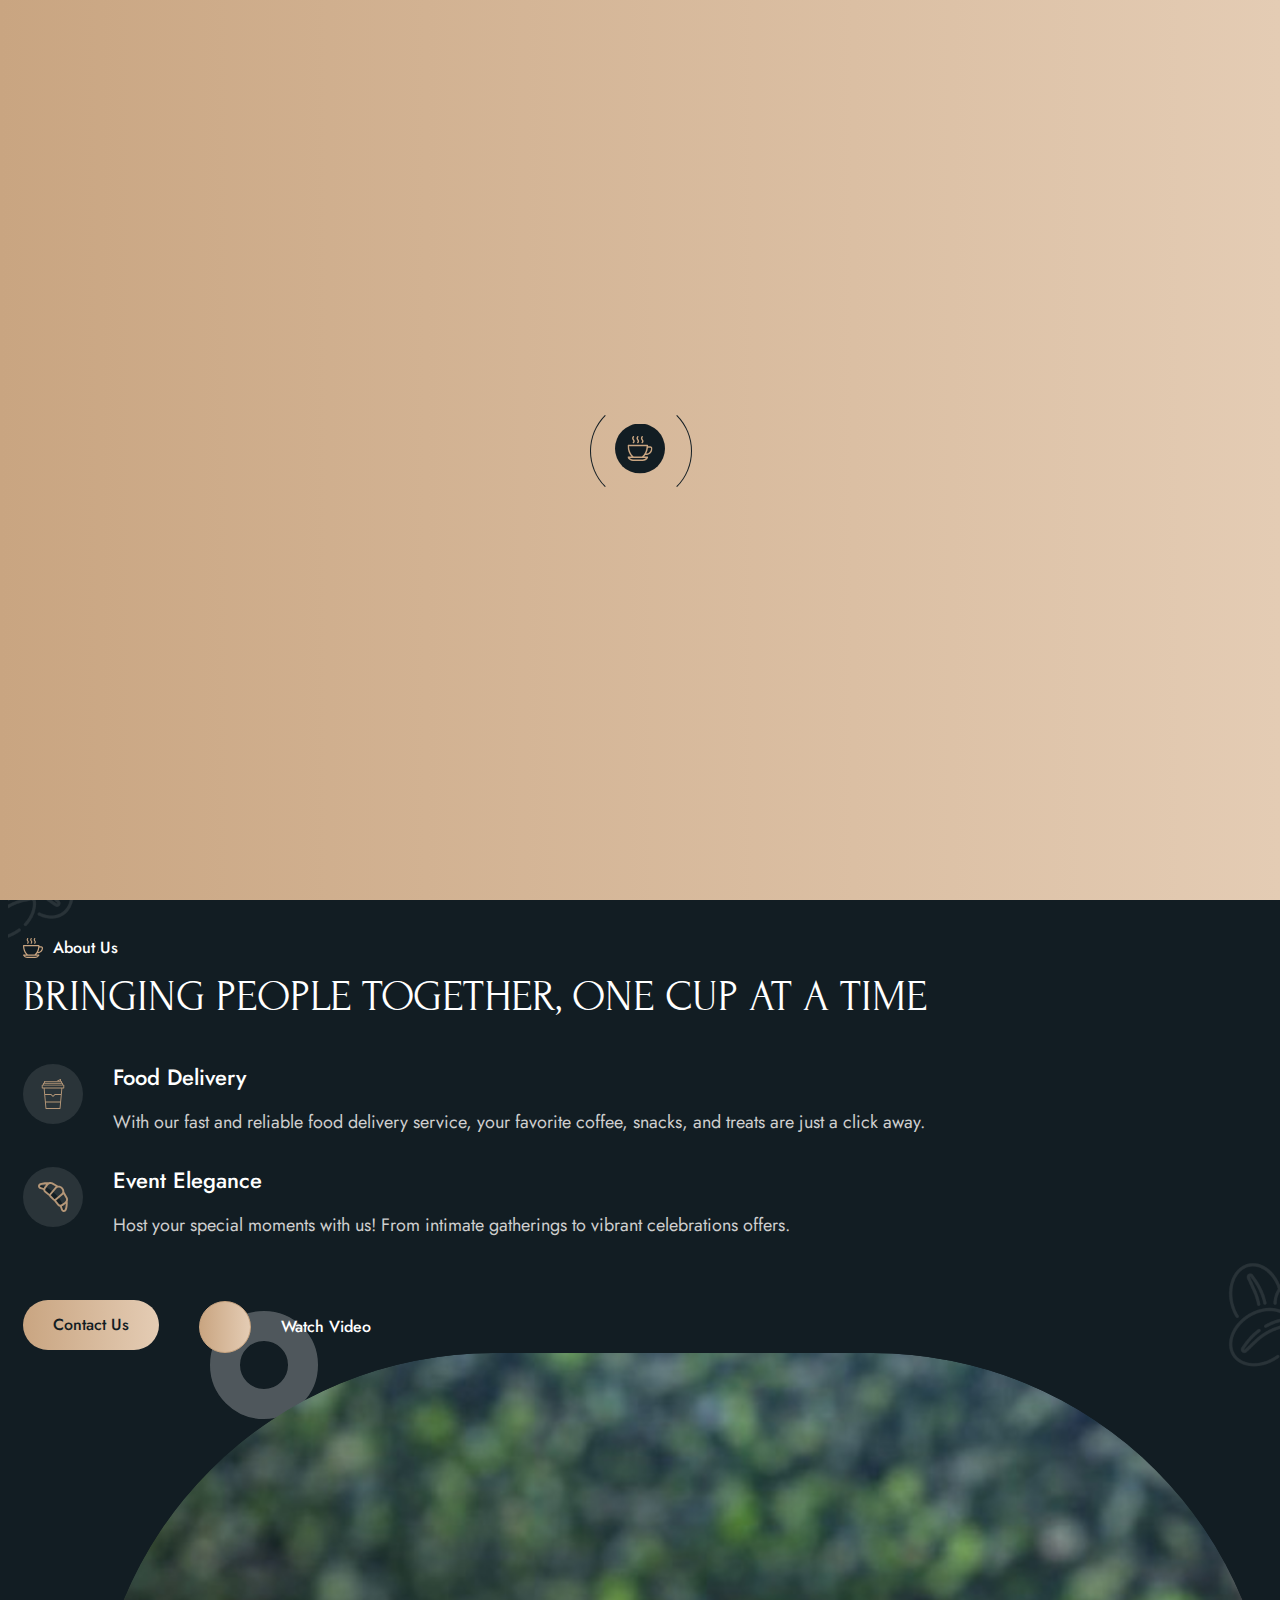
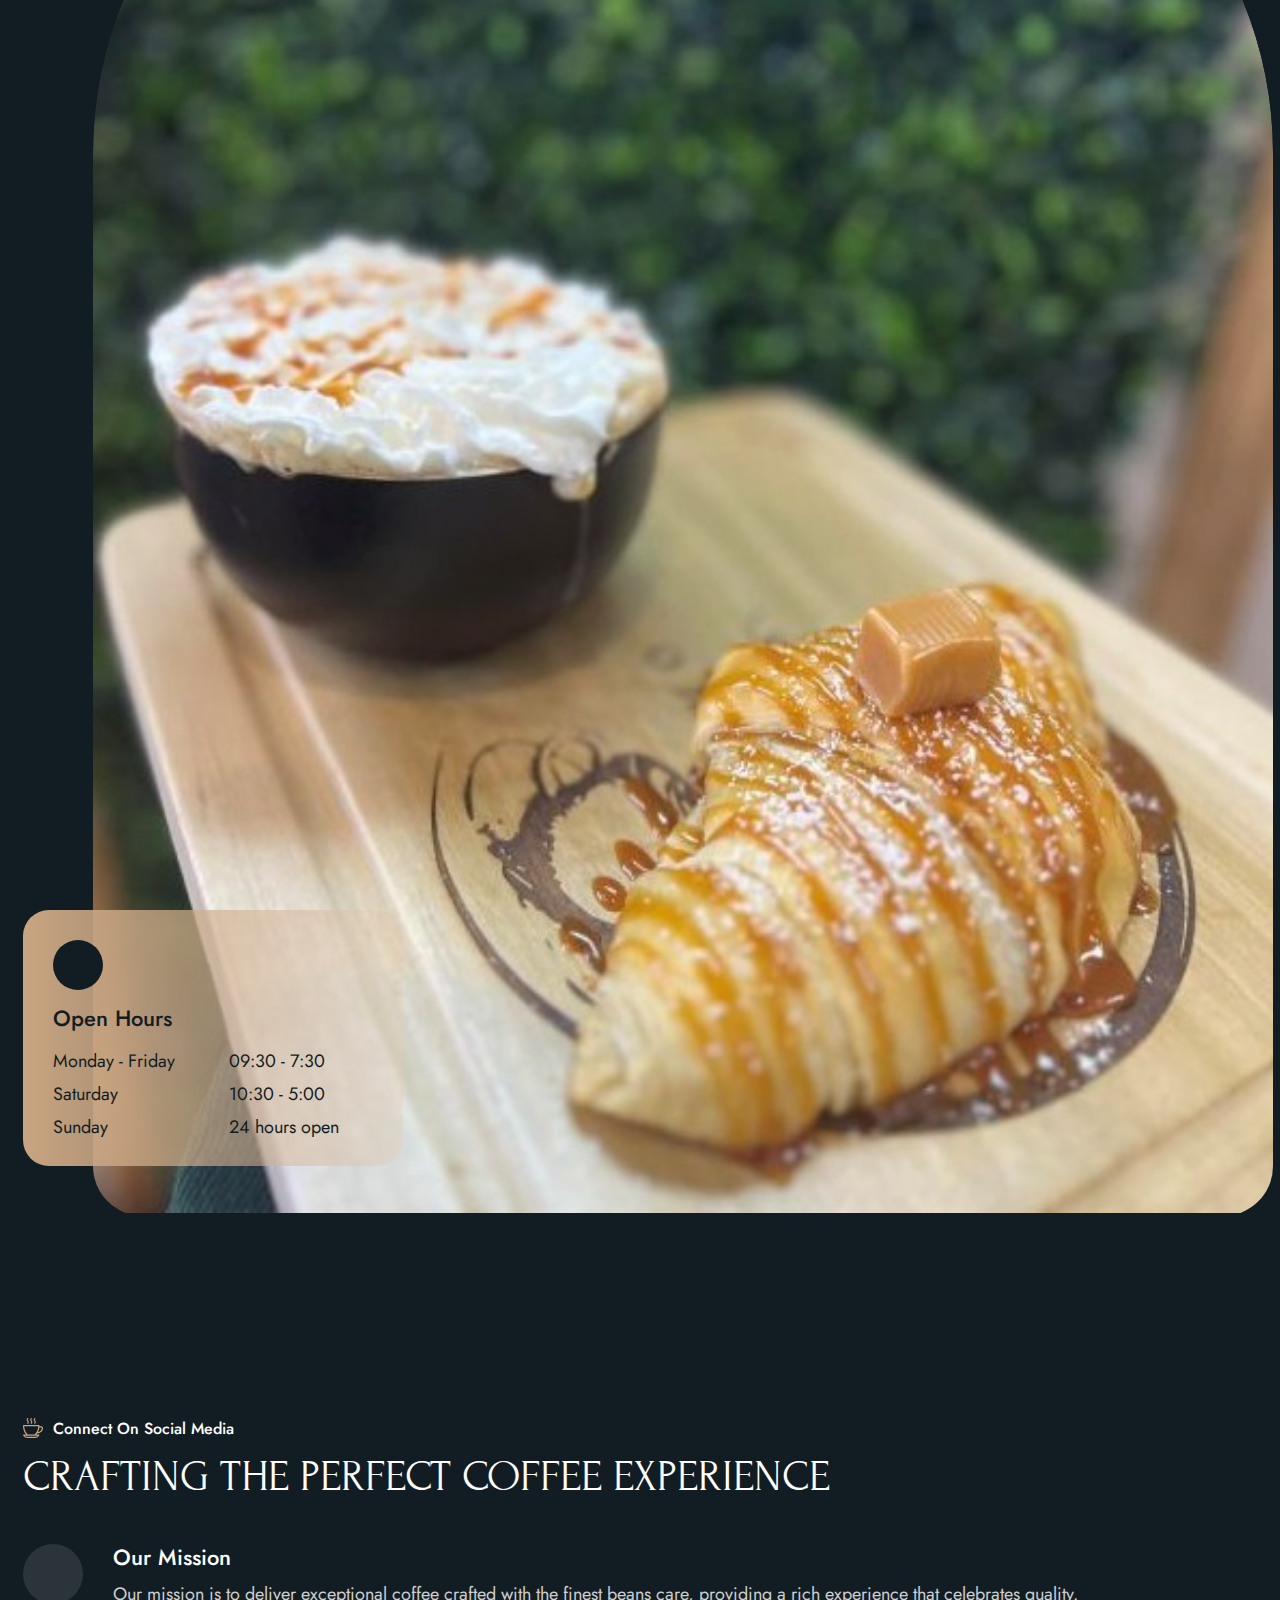
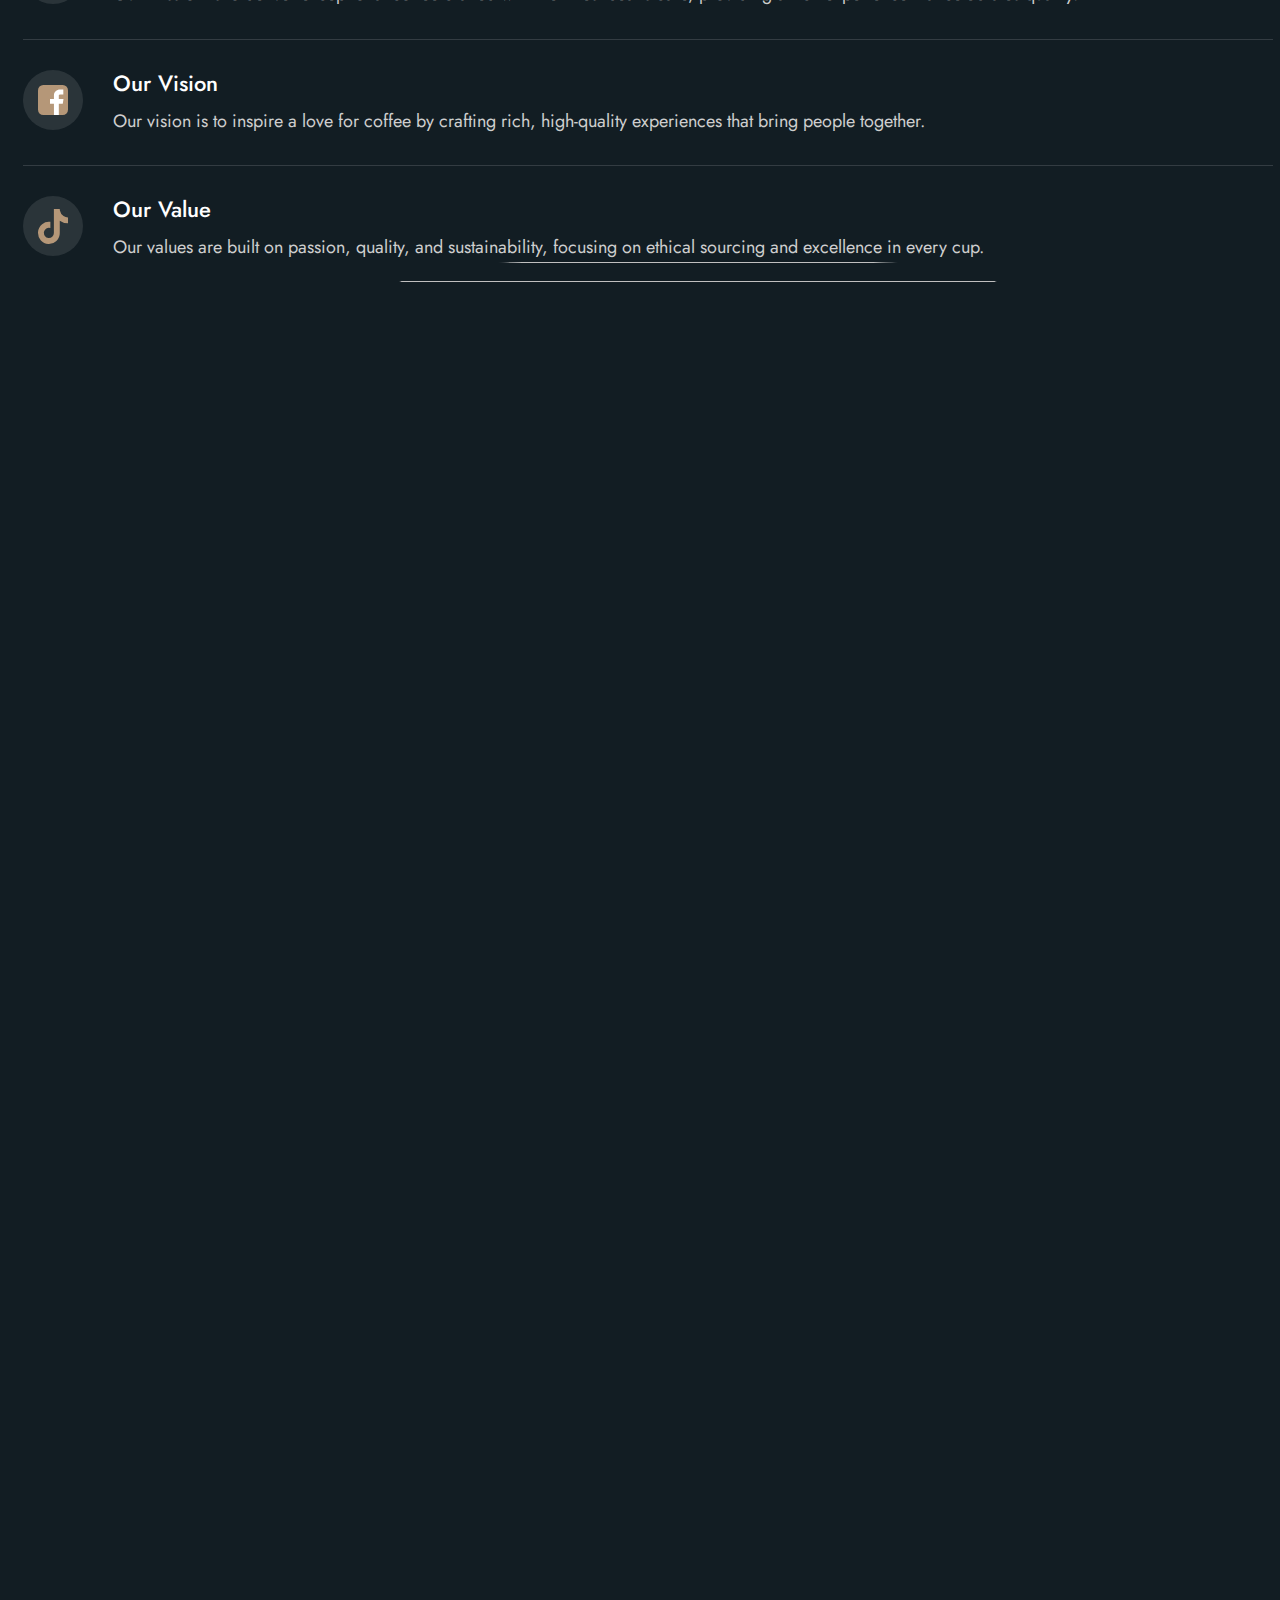
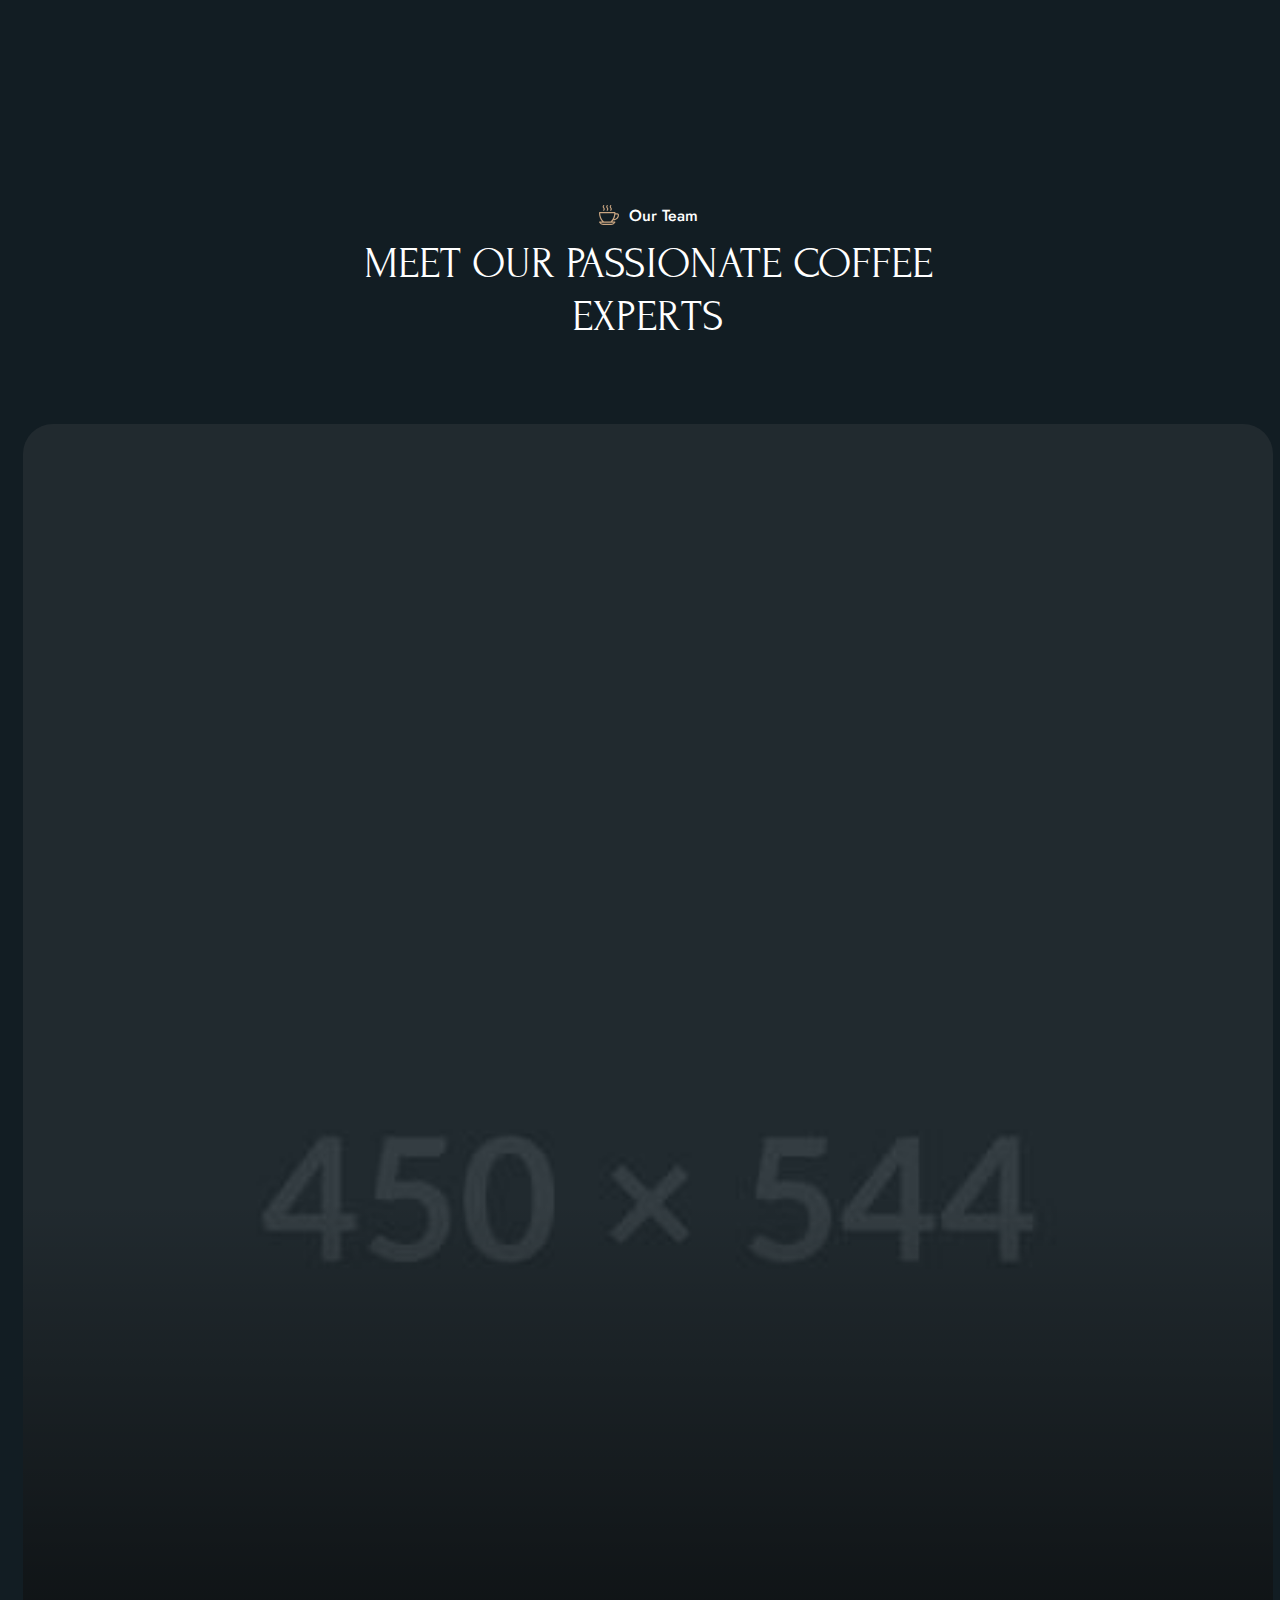
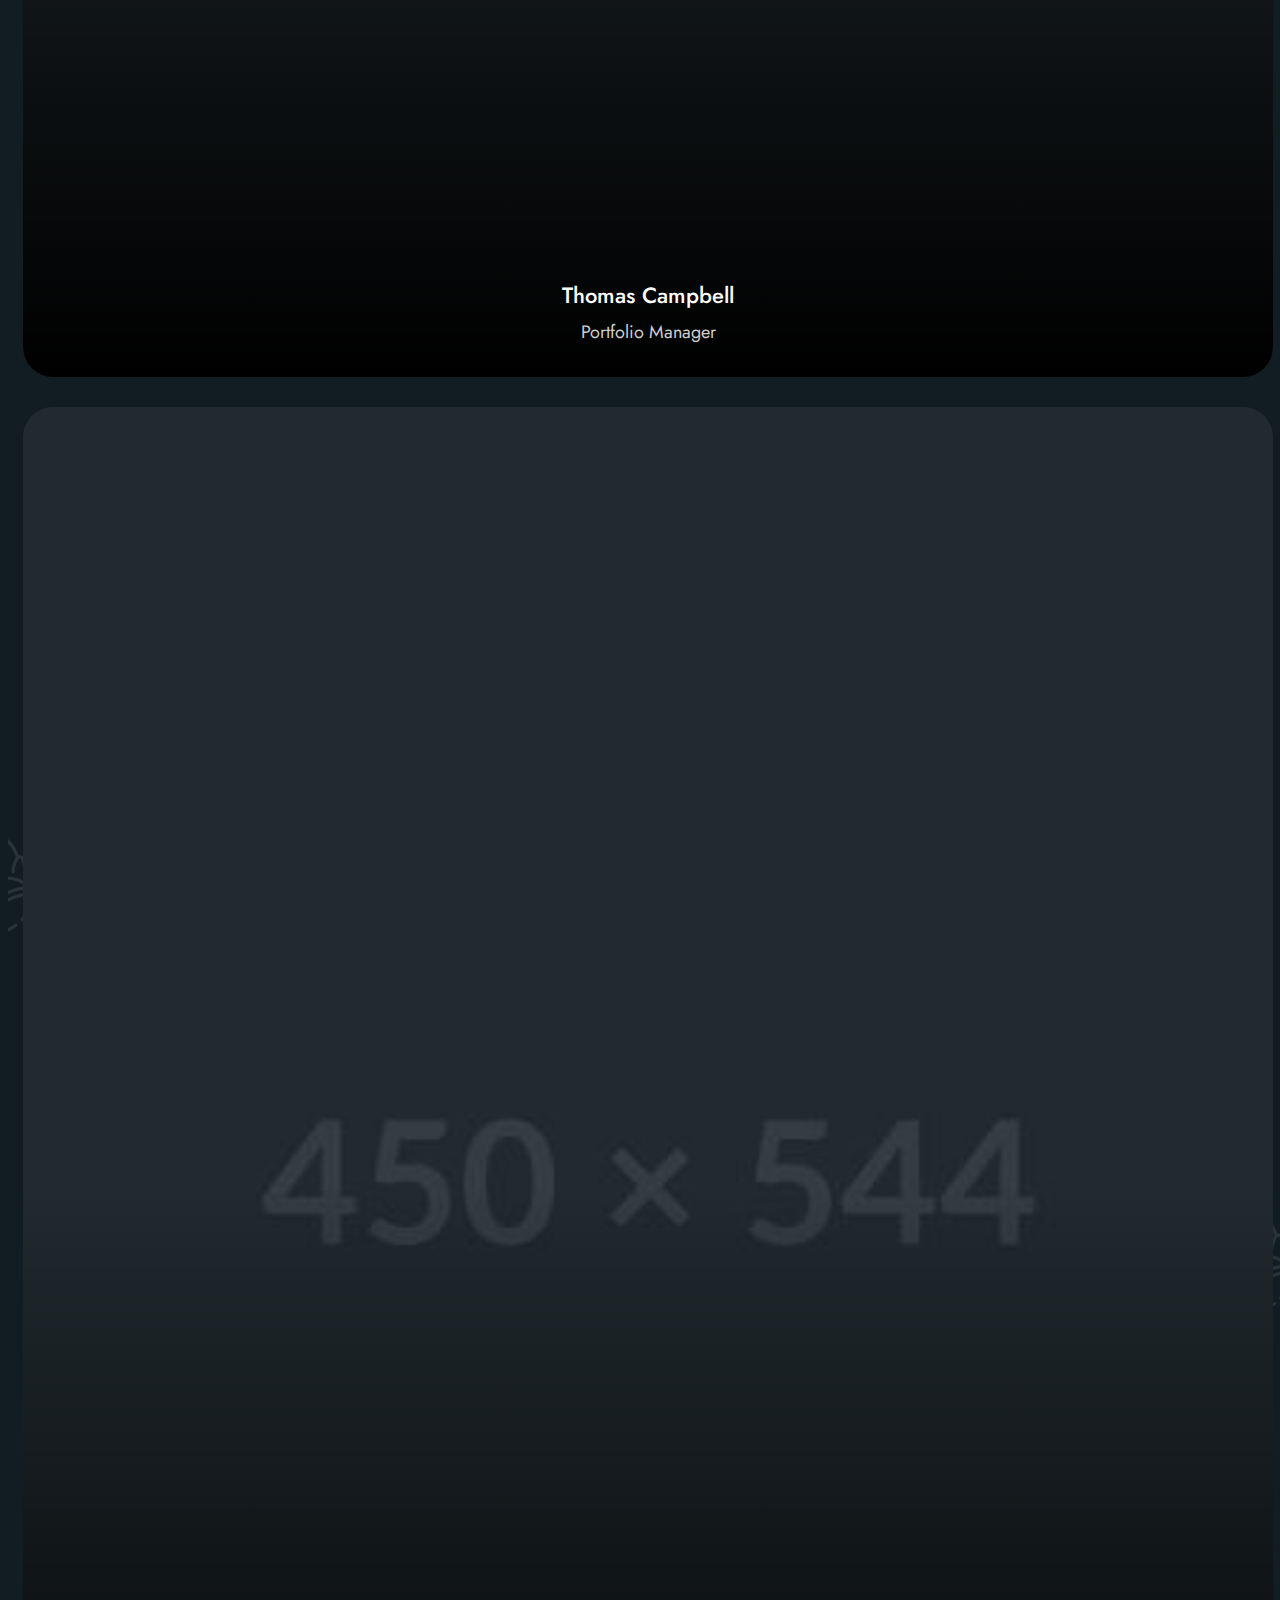
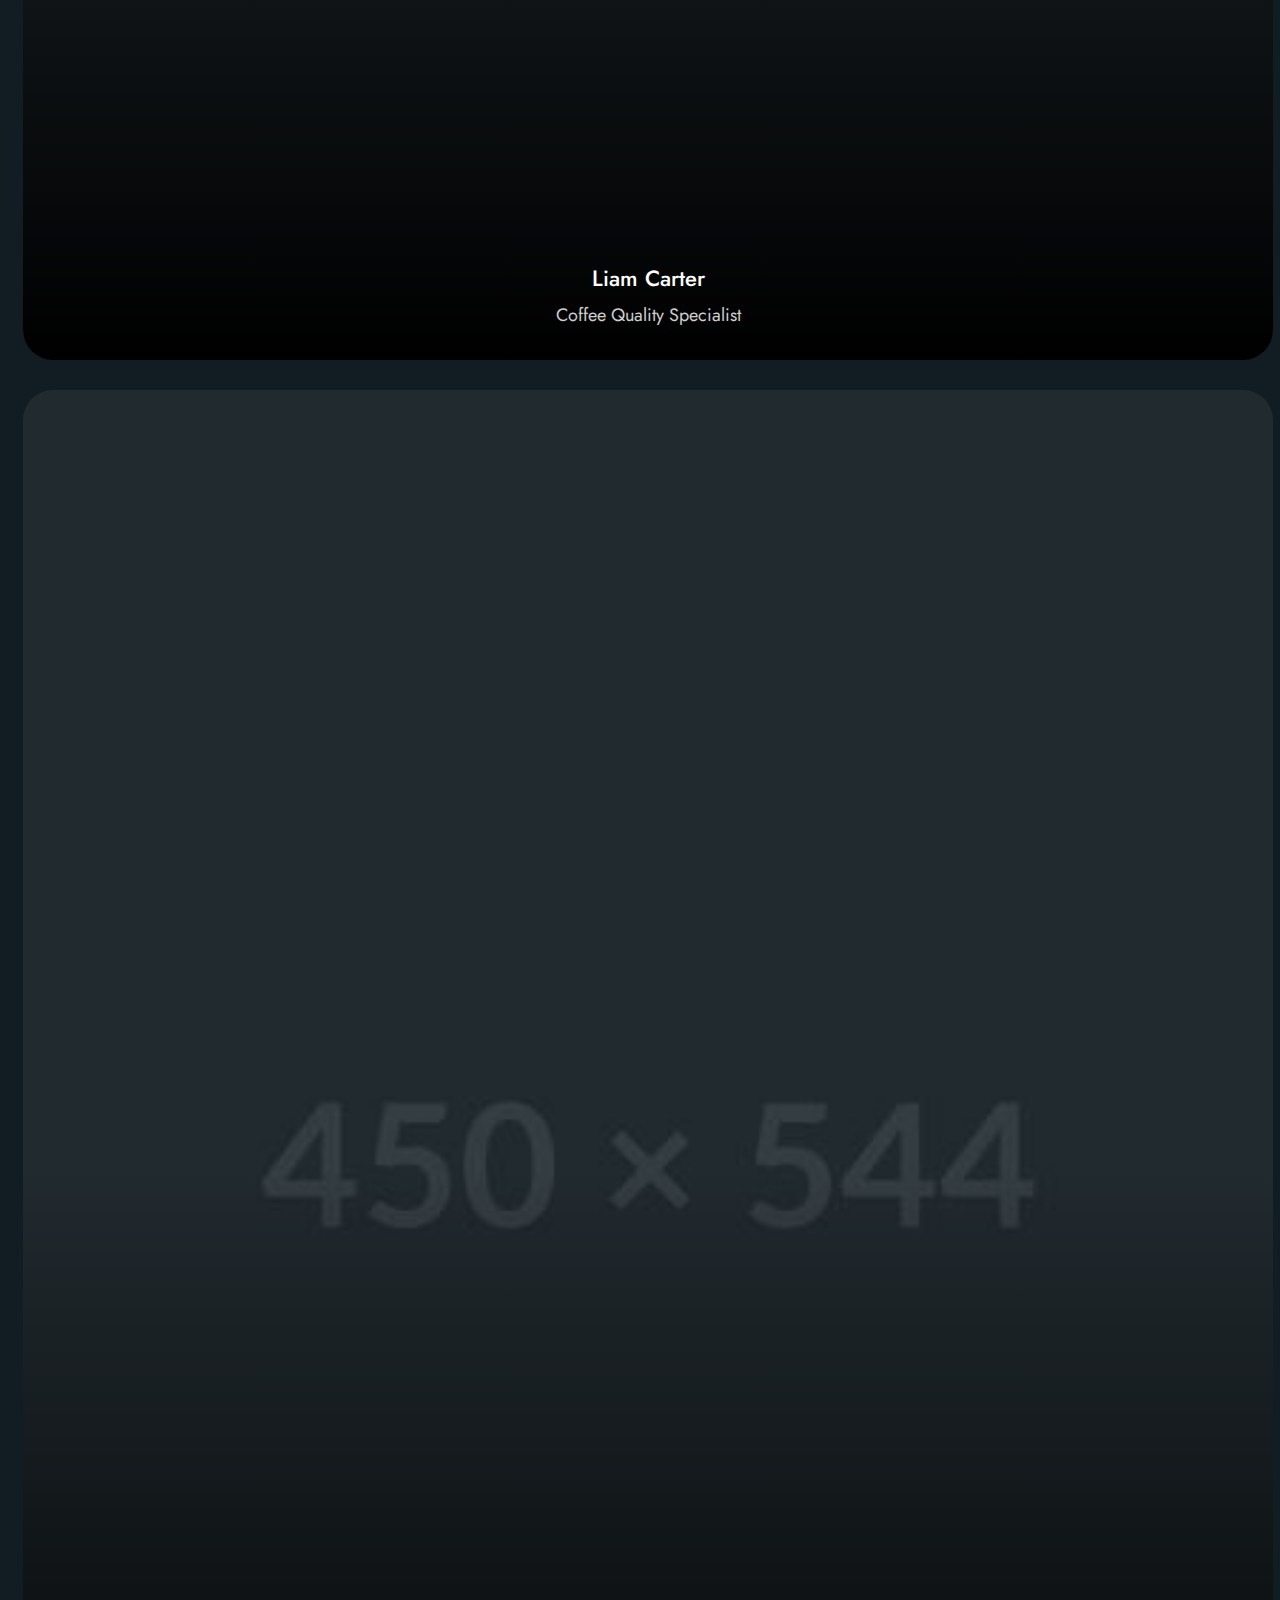
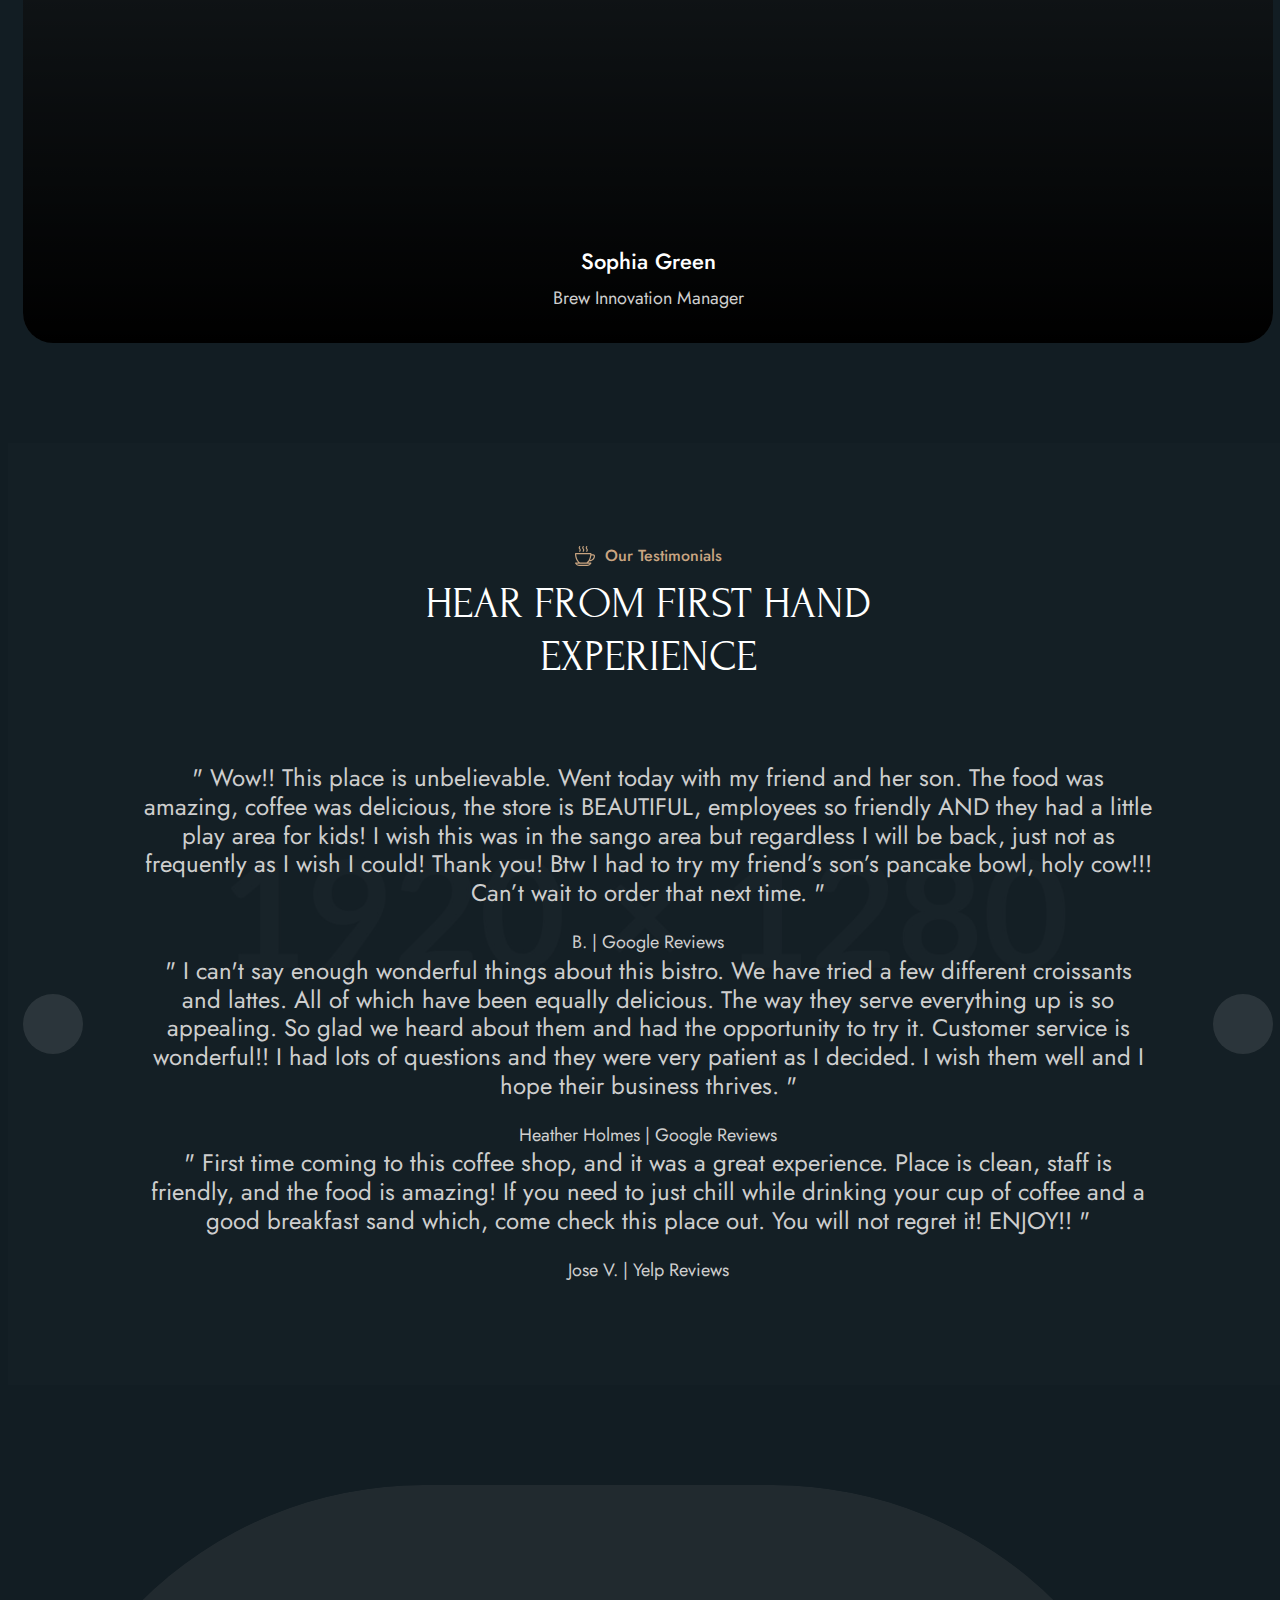
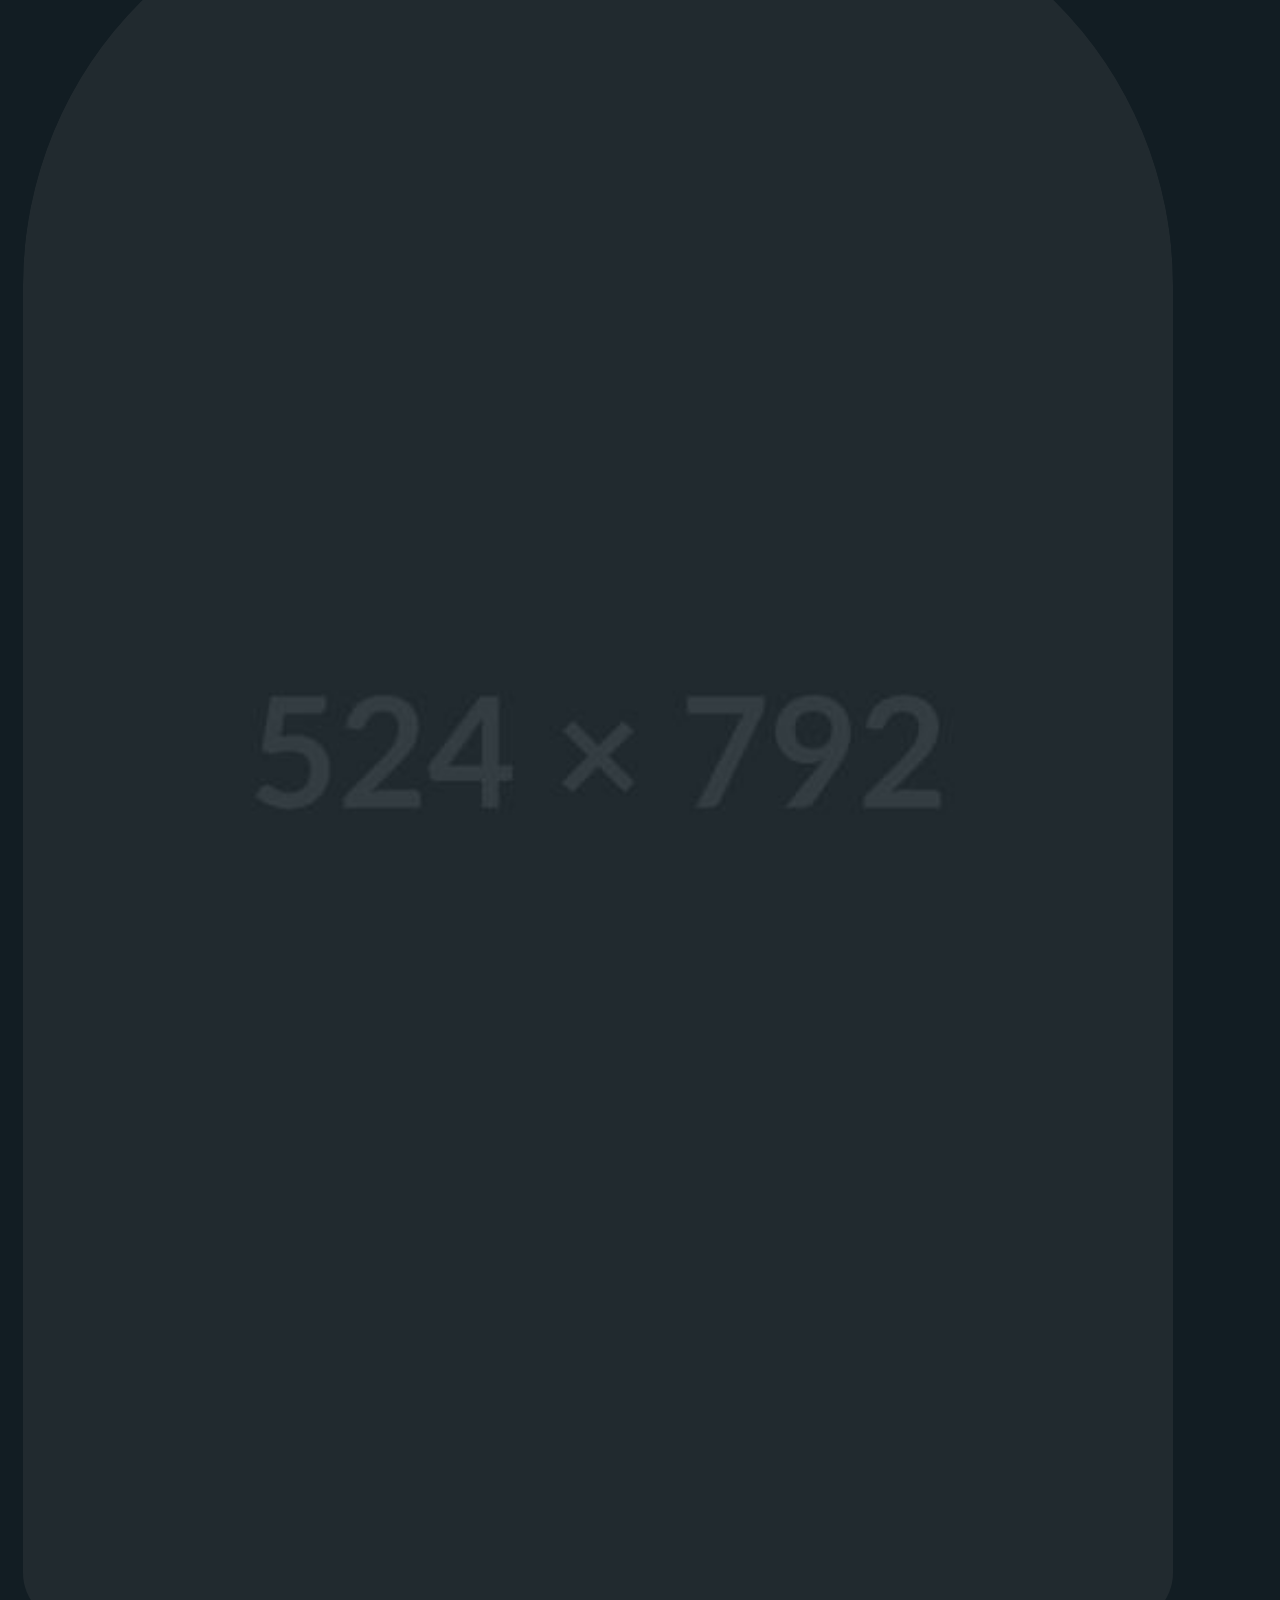
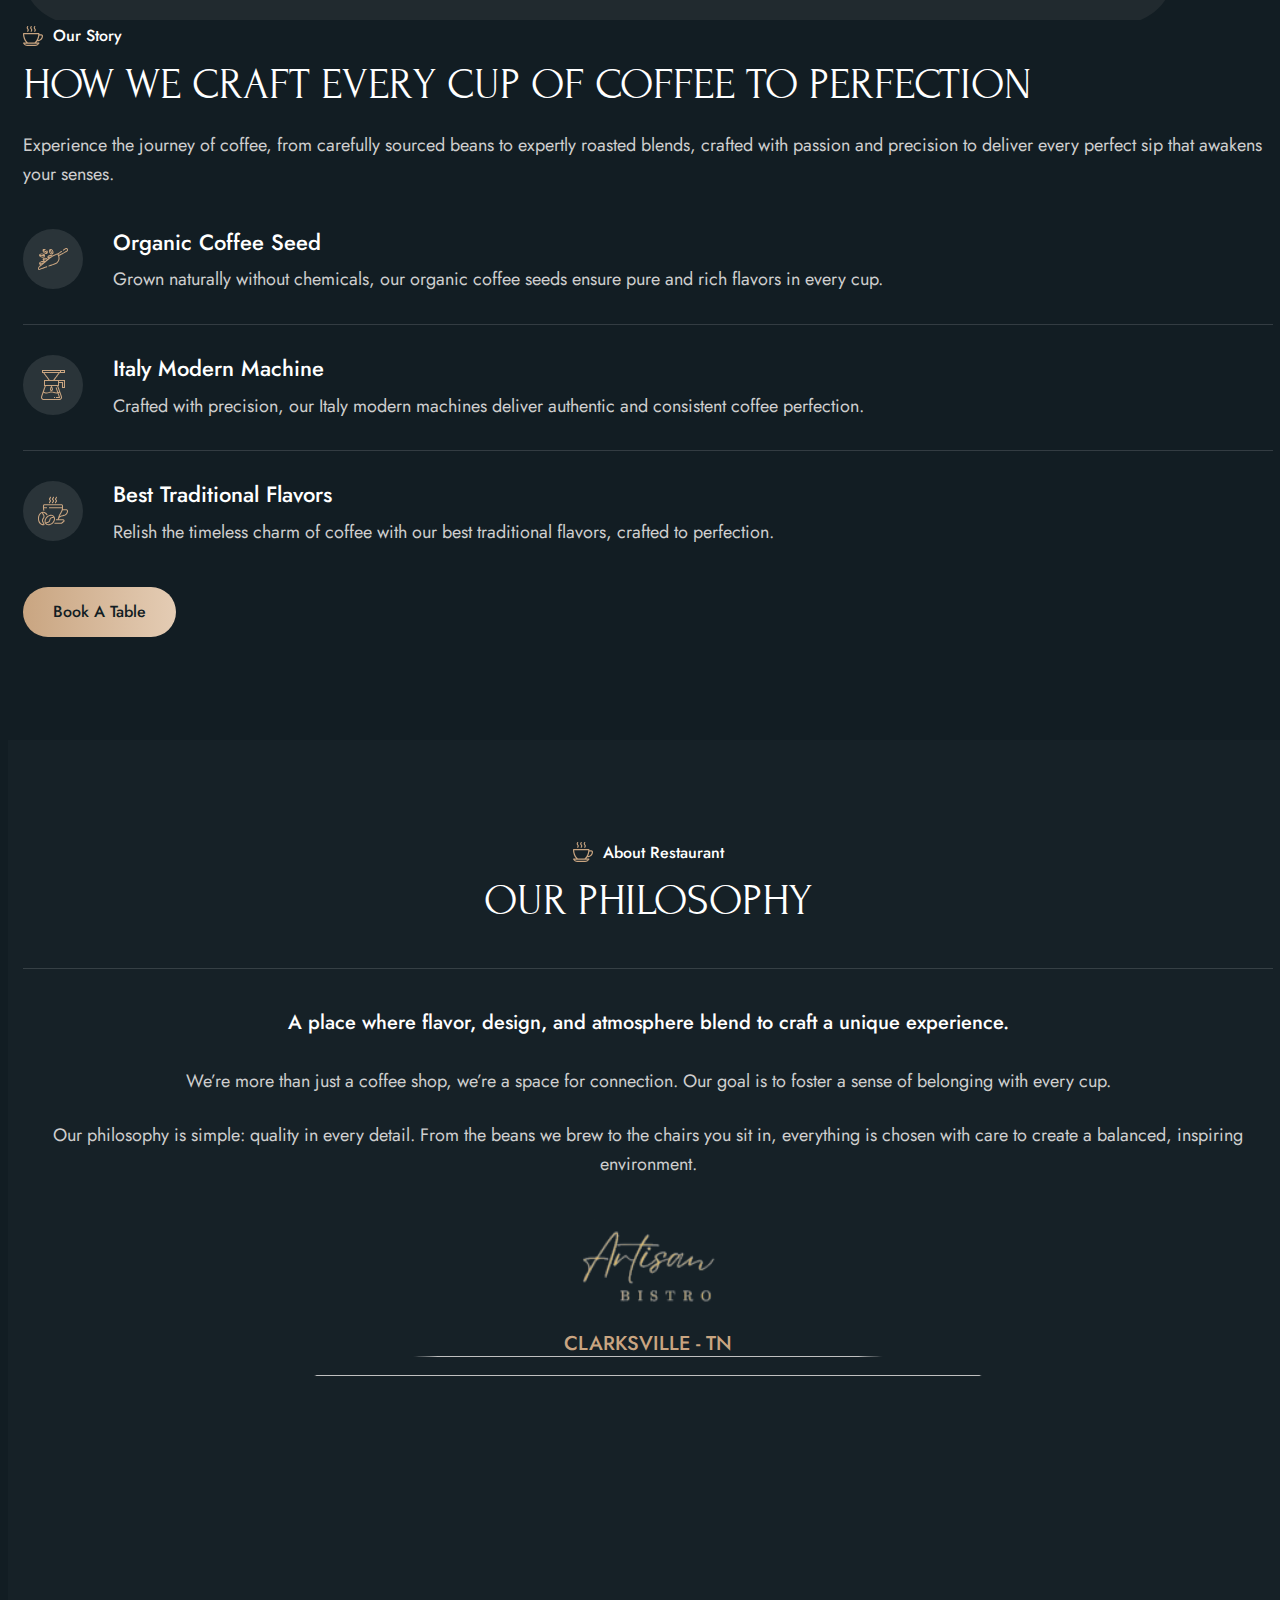
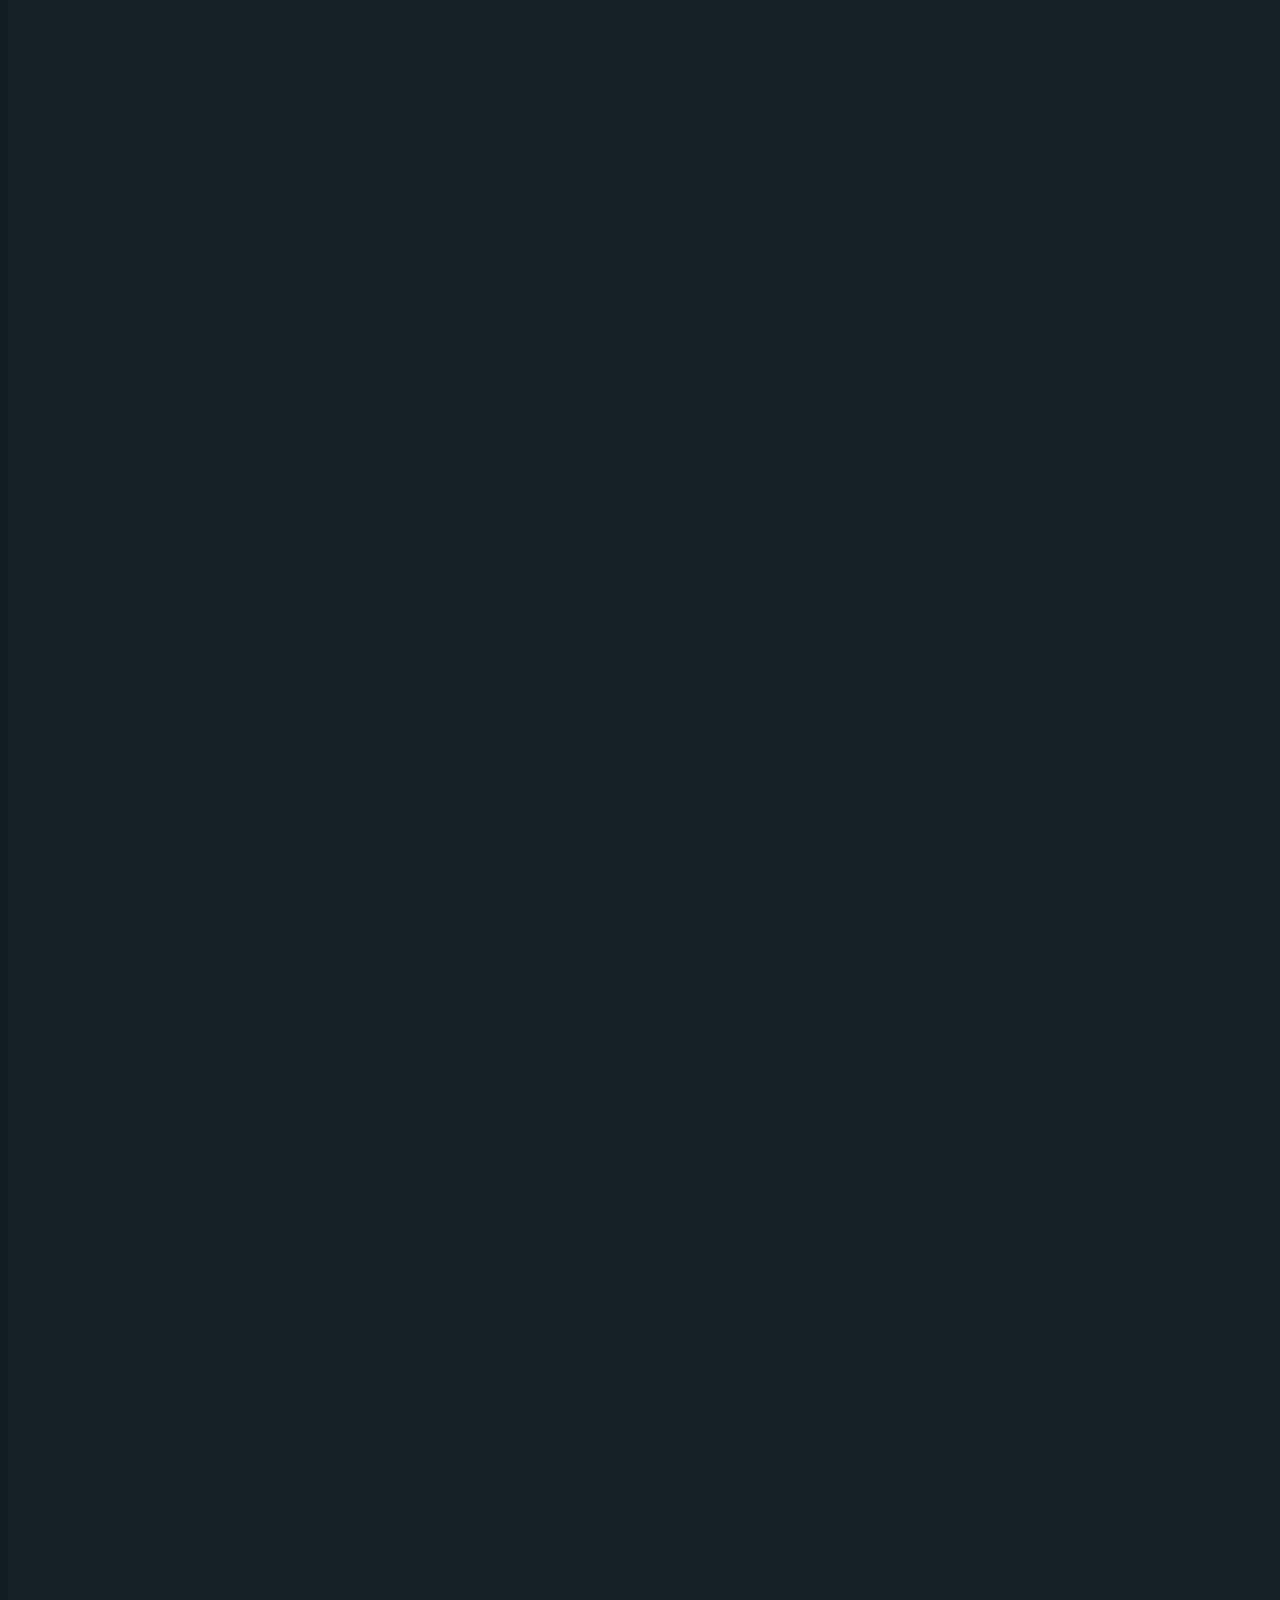
==== about.html @ 42283810 "Update about.html" ====
<!DOCTYPE html>
<html lang="zxx">
<head>
	<!-- Meta -->
	<meta charset="utf-8">
	<meta http-equiv="X-UA-Compatible" content="IE=edge">
	<meta name="viewport" content="width=device-width, initial-scale=1.0, maximum-scale=1">
	<meta name="description" content="">
	<meta name="keywords" content="">
	<meta name="author" content="Awaiken">
	<!-- Page Title -->
    <title>Artisan Bistro</title>
	<!-- Favicon Icon -->
	<link rel="shortcut icon" type="image/x-icon" href="images/favicon.png">
	<!-- Google Fonts Css-->
	<link rel="preconnect" href="https://fonts.googleapis.com">
    <link rel="preconnect" href="https://fonts.gstatic.com" crossorigin>
    <link href="https://fonts.googleapis.com/css2?family=Forum&family=Jost:ital,wght@0,100..900;1,100..900&display=swap" rel="stylesheet">
	<!-- Bootstrap Css -->
	<link href="css/bootstrap.min.css" rel="stylesheet" media="screen">
	<!-- SlickNav Css -->
	<link href="css/slicknav.min.css" rel="stylesheet">
	<!-- Swiper Css -->
	<link rel="stylesheet" href="css/swiper-bundle.min.css">
	<!-- Font Awesome Icon Css-->
	<link href="css/all.min.css" rel="stylesheet" media="screen">
	<!-- Animated Css -->
	<link href="css/animate.css" rel="stylesheet">
    <!-- Magnific Popup Core Css File -->
	<link rel="stylesheet" href="css/magnific-popup.css">
	<!-- Mouse Cursor Css File -->
	<link rel="stylesheet" href="css/mousecursor.css">
	<!-- Main Custom Css -->
	<link href="css/custom.css" rel="stylesheet" media="screen">
</head>
<body>

    <!-- Preloader Start -->
	<div class="preloader">
		<div class="loading-container">
			<div class="loading"></div>
			<div id="loading-icon"><img src="images/loader.svg" alt=""></div>
		</div>
	</div>
	<!-- Preloader End -->

    <!-- Topbar Section Start -->
    <div class="topbar">
        <div class="container">
            <div class="row align-items-center">
                <div class="col-md-9">
                    <!-- Topbar Contact Information Start -->
                    <div class="topbar-contact-info">
                        <ul>
                            <li><a href="tel:9319192407"><img src="images/icon-phone.svg" alt="">931-919-2407</a></li>
                            <li><img src="images/icon-location.svg" alt="">1715-D Wilma Rudolph Blvd Suite D, Clarksville, TN</li>
                        </ul>
                    </div>
                    <!-- Topbar Contact Information End -->
                </div>

                <div class="col-md-3">
                    <!-- Topbar Social Links Start -->
                    <div class="topbar-social-links">
                        <ul>
                            <li><a target="_blank" rel="noopener noreferrer" href="https://www.instagram.com/ab_artisanbistro"><i class="fa-brands fa-instagram"></i></a></li>
                            <li><a target="_blank" rel="noopener noreferrer" href="https://www.facebook.com/profile.php?id=61565361427999"><i class="fa-brands fa-facebook-f"></i></a></li>
                            <li><a target="_blank" rel="noopener noreferrer" href="https://www.tiktok.com/@ab_artisanbistro"><i class="fa-brands fa-tiktok"></i></a></li>
                        </ul>
                    </div>
                    <!-- Topbar Social Links End -->
                </div>
            </div>
        </div>
    </div>
    <!-- Topbar Section End -->

    <!-- Header Start -->
	<header class="main-header">
		<div class="header-sticky">
			<nav class="navbar navbar-expand-lg">
				<div class="container">
					<!-- Logo Start -->
					<a class="navbar-brand" href="./">
						<img src="images/logo.png" alt="Logo">
					</a>
					<!-- Logo End -->

					<!-- Main Menu Start -->
					<div class="collapse navbar-collapse main-menu">
                        <div class="nav-menu-wrapper">
                            <ul class="navbar-nav mr-auto" id="menu">
                                <li class="nav-item"><a class="nav-link" href="./">Home</a>                              
                                <li class="nav-item"><a class="nav-link" href="about.html">About Us</a></li>
                                <li class="nav-item"><a class="nav-link" href="menu.html">Menu</a></li>
                                <li class="nav-item"><a class="nav-link" href="gallery.html">Café Gallery</a></li>
                                <li class="nav-item"><a class="nav-link" href="contact.html">Contact Us</a></li>                             
                                <li class="nav-item highlighted-menu"><a class="nav-link" href="menu.html">Menu</a></li>                             
                            </ul>
                        </div>

                        <!-- Header Button Box Start -->
                        <div class="header-button-box">
                            <!-- Header Btn Start -->
                            <div class="header-btn">
                               <a href="menu.html" class="btn-default btn-highlighted">Menu</a>
                            </div>
                            <!-- Header Btn End -->

                            <!-- Header Sidebar Btn Start -->
                            <div class="header-sidebar-btn">
                                <!-- Toggle Button trigger modal Start -->
                                <button class="btn btn-popup" type="button" data-bs-toggle="offcanvas" data-bs-target="#offcanvasRight" aria-controls="offcanvasRight"><img src="images/header-sidebar-btn.svg" alt=""></button>
                                <!-- Toggle Button trigger modal End -->

                                <!-- Header Sidebar Start -->
                                <div class="offcanvas offcanvas-end" tabindex="-1" id="offcanvasRight">
                                    <button type="button" class="btn-close" data-bs-dismiss="offcanvas" aria-label="Close"></button>
                                    
                                    <!-- Offcanvas Body Start -->
                                    <div class="offcanvas-body">
                                        <!-- Header Title Box Start -->
                                        <div class="header-title-box">
                                            <h2>Artisan Bistro</h2>
                                            <p>Let the aroma of coffee and croissants welcome you to a perfect day.</p>
                                        </div>
                                        <!-- Header Title Box End -->

                                        <!-- Header Sidebar Info Start -->
                                        <div class="header-sidebar-info">
                                            <h2><a href="tel:9319192407">931-919-2407</a></h2>
                                            <ul>
                                                <li>1715-D Wilma Rudolph Blvd Suite D, Clarksville, TN</li>
                                                <li><a href="mailto:artisanbistrotn@gmail.com">artisanbistrotn@gmail.com</a></li>
                                            </ul>
                                        </div>
                                        <!-- Header Sidebar Info End -->

                                        <!-- Header Sidebar Timing Start -->
                                        <div class="header-sidebar-timing">
                                            <ul>
                                                <li>Monday - Tuesday : 7:00am - 2:00pm</li>
						<li>Wednesday : Closed</li>
                                                <li>Thursday - Friday : 7:00am - 2:00pm</li>
						<li>Saturday : 9:00am - 2:00pm</li>
                                                <li>Sunday : Closed</li>
                                            </ul>
                                        </div>
                                        <!-- Header Sidebar Timing End -->
                                        
                                        <!-- Header Sidebar Social List Start -->
                                        <div class="header-sidebar-social-list">
                                            <ul>
                            			<li><a target="_blank" rel="noopener noreferrer" href="https://www.instagram.com/ab_artisanbistro"><i class="fa-brands fa-instagram"></i></a></li>
                            			<li><a target="_blank" rel="noopener noreferrer" href="https://www.facebook.com/profile.php?id=61565361427999"><i class="fa-brands fa-facebook-f"></i></a></li>
                            			<li><a target="_blank" rel="noopener noreferrer" href="https://www.tiktok.com/@ab_artisanbistro"><i class="fa-brands fa-tiktok"></i></a></li>
                                            </ul>
                                        </div>
                                        <!-- Header Sidebar Social List End -->
                                    </div>
                                    <!-- Offcanvas Body End -->
                                </div>
                                <!-- Header Sidebar End -->
                            </div>
                            <!-- Header Sidebar Btn End -->
                        </div>     
                        <!-- Header Button Box End -->                   
					</div>
					<!-- Main Menu End -->
					<div class="navbar-toggle"></div>
				</div>
			</nav>
			<div class="responsive-menu"></div>
		</div>
	</header>
	<!-- Header End -->

    <!-- Page Header Start -->
    <div class="page-header parallaxie">
        <div class="container">
            <div class="row align-items-center">
                <div class="col-lg-12">
                    <!-- Page Header Box Start -->
                    <div class="page-header-box">
                        <h1 class="text-anime-style-3" data-cursor="-opaque">About us</h1>
                        <nav class="wow fadeInUp">
                            <ol class="breadcrumb">
                                <li class="breadcrumb-item"><a href="./">home</a></li>
                                <li class="breadcrumb-item active" aria-current="page">about us</li>
                            </ol>
                        </nav>
                    </div>
                    <!-- Page Header Box End -->
                </div>
            </div>
        </div>
    </div>
    <!-- Page Header End -->

    <!-- Scrolling Ticker Section Start -->
    <div class="our-scrolling-ticker subpages-scrolling-ticker">
        <!-- Scrolling Ticker Start -->
        <div class="scrolling-ticker-box">
            <div class="scrolling-content">
                <span><img src="images/asterisk-icon.svg" alt="">Espresso</span>
                <span><img src="images/asterisk-icon.svg" alt="">Croissants</span>
                <span><img src="images/asterisk-icon.svg" alt="">Latte</span>
                <span><img src="images/asterisk-icon.svg" alt="">Cappuccino</span>
                <span><img src="images/asterisk-icon.svg" alt="">Mocha</span>
                <span><img src="images/asterisk-icon.svg" alt="">Mini Pancakes</span>
                <span><img src="images/asterisk-icon.svg" alt="">Lemonade</span>
                <span><img src="images/asterisk-icon.svg" alt="">Espresso</span>
                <span><img src="images/asterisk-icon.svg" alt="">Croissants</span>
                <span><img src="images/asterisk-icon.svg" alt="">Latte</span>
                <span><img src="images/asterisk-icon.svg" alt="">Cappuccino</span>
                <span><img src="images/asterisk-icon.svg" alt="">Mocha</span>
                <span><img src="images/asterisk-icon.svg" alt="">Mini Pancakes</span>
                <span><img src="images/asterisk-icon.svg" alt="">Lemonade</span>
            </div>

            <div class="scrolling-content">
                <span><img src="images/asterisk-icon.svg" alt="">Espresso</span>
                <span><img src="images/asterisk-icon.svg" alt="">Croissants</span>
                <span><img src="images/asterisk-icon.svg" alt="">Latte</span>
                <span><img src="images/asterisk-icon.svg" alt="">Cappuccino</span>
                <span><img src="images/asterisk-icon.svg" alt="">Mocha</span>
                <span><img src="images/asterisk-icon.svg" alt="">Mini Pancakes</span>
                <span><img src="images/asterisk-icon.svg" alt="">Lemonade</span>
                <span><img src="images/asterisk-icon.svg" alt="">Espresso</span>
                <span><img src="images/asterisk-icon.svg" alt="">Croissants</span>
                <span><img src="images/asterisk-icon.svg" alt="">Latte</span>
                <span><img src="images/asterisk-icon.svg" alt="">Cappuccino</span>
                <span><img src="images/asterisk-icon.svg" alt="">Mocha</span>
                <span><img src="images/asterisk-icon.svg" alt="">Mini Pancakes</span>
                <span><img src="images/asterisk-icon.svg" alt="">Lemonade</span>
            </div>
        </div>
        <!-- Scrolling Ticker End -->
    </div>
    <!-- Scrolling Ticker Section End -->

    <!-- About us Section Start -->
    <div class="about-us">
        <div class="container">
            <div class="row align-items-center">
                <div class="col-lg-6">
                    <!-- About us Content Start -->
                    <div class="about-us-content">
                        <!-- Section Title Start -->
                        <div class="section-title">
                            <h3 class="wow fadeInUp">about us</h3>
                            <h2 class="text-anime-style-3" data-cursor="-opaque">Bringing people together, one cup at a time</h2>
                        </div>
                        <!-- Section Title End -->
                         
                        <!-- About Body List Start -->
                        <div class="about-body-list">
                            <!-- About Body Item Start -->
                            <div class="about-body-item wow fadeInUp" data-wow-delay="0.2s">
                                <div class="icon-box">
                                    <img src="images/icon-about-body-item-1.svg" alt="">
                                </div>
                                <div class="about-body-list-content">
                                    <h3>Food delivery</h3>
                                    <p>With our fast and reliable food delivery service, your favorite coffee, snacks, and treats are just a click away.</p>
                                </div>
                            </div>
                            <!-- About Body Item End -->
                            
                            <!-- About Body Item Start -->
                            <div class="about-body-item wow fadeInUp" data-wow-delay="0.4s">
                                <div class="icon-box">
                                    <img src="images/icon-about-body-item-2.svg" alt="">
                                </div>
                                <div class="about-body-list-content">
                                    <h3>Event elegance</h3>
                                    <p>Host your special moments with us! From intimate gatherings to vibrant celebrations offers.</p>
                                </div>
                            </div>
                            <!-- About Body Item End -->
                        </div>
                        <!-- About Body List End -->
                        
                        <!-- About Us Footer Start -->
                        <div class="about-us-footer wow fadeInUp" data-wow-delay="0.6s">
                            <!-- About Button Start -->
                            <div class="about-btn">
                                <a href="contact.html" class="btn-default">contact us</a>
                            </div>
                            <!-- About Button End -->
                            
                            <!-- Video Play Button Start -->
                            <div class="video-play-button">
                                <a href="https://www.youtube.com/watch?v=Y-x0efG1seA" class="popup-video" data-cursor-text="Play">
                                    <i class="fa-solid fa-play"></i>
                                </a>
                                <p>watch video</p>
                            </div>
                            <!-- Video Play Button End -->
                        </div>
                        <!-- About Us Footer End -->
                    </div>
                    <!-- About us Content End -->
                </div>

                <div class="col-lg-6">
                    <!-- About Us Image Start -->
                    <div class="about-us-image">
                        <!-- About Us Image Start -->
                        <div class="about-us-img">
                            <figure class="image-anime">
                                <img src="images/about-us-image.jpg" alt="">
                            </figure>
                        </div>
                        <!-- About Us Image End -->
                        
                        <!-- Opening Time Box Start -->
                        <div class="opening-time-box">
                            <!-- Icon Box Start -->
                            <div class="icon-box">
                                <i class="fa-regular fa-clock"></i>
                            </div>
                            <!-- Icon Box End -->
                            
                            <!-- Opening Time Content Start -->
                            <div class="opening-time-content">
                                <h3>Open hours</h3>
                                <ul>
                                    <li>Monday - Friday<span>09:30 - 7:30</span></li>
                                    <li>Saturday<span>10:30 - 5:00</span></li>
                                    <li>Sunday<span>24 hours open</span></li>
                                </ul>
                            </div>
                            <!-- Opening Time Content End -->
                        </div>
                        <!-- About Menu Box End -->
                    </div>
                    <!-- Opening Time Box End -->
                </div>
            </div>
        </div>
    </div>
    <!-- About us Section End -->


    <!-- Our Approach Section Start -->
    <div class="our-approach">
        <div class="container">
            <div class="row align-items-center">
                <div class="col-lg-6">
                    <!-- Our Approach Content Start -->
                    <div class="our-approach-content">
                        <!-- Section Title Start -->
                        <div class="section-title">
                            <h3 class="wow fadeInUp">Connect on Social Media</h3>
                            <h2 class="text-anime-style-3" data-cursor="-opaque">Crafting the perfect coffee experience</h2>
                        </div>
                        <!-- Section Title End -->

                        <!-- Mission Vision List Start -->
                        <div class="mission-vision-list">
                            <!-- Mission Vision Item Start -->
                            <div class="mission-vision-item wow fadeInUp" data-wow-delay="0.2s">
                                <div class="icon-box">
                                    <img src="images/icon-our-mission.svg" alt="">
                                </div>
                                <div class="mission-vision-content">
                                    <h3>our mission</h3>
                                    <p>Our mission is to deliver exceptional coffee crafted with the finest beans care, providing a rich experience that celebrates quality.</p>
                                </div>
                            </div>
                            <!-- Mission Vision Item End -->

                            <!-- Mission Vision Item Start -->
                            <div class="mission-vision-item wow fadeInUp" data-wow-delay="0.4s">
                                <div class="icon-box">
                                    <img src="images/icon-our-vision.svg" alt="">
                                </div>
                                <div class="mission-vision-content">
                                    <h3>our vision</h3>
                                    <p>Our vision is to inspire a love for coffee by crafting rich, high-quality experiences that bring people together.</p>
                                </div>
                            </div>
                            <!-- Mission Vision Item End -->

                            <!-- Mission Vision Item Start -->
                            <div class="mission-vision-item wow fadeInUp" data-wow-delay="0.6s">
                                <div class="icon-box">
                                    <img src="images/icon-our-value.svg" alt="">
                                </div>
                                <div class="mission-vision-content">
                                    <h3>our value</h3>
                                    <p>Our values are built on passion, quality, and sustainability, focusing on ethical sourcing and excellence in every cup.</p>
                                </div>
                            </div>
                            <!-- Mission Vision Item End -->
                        </div>
                        <!-- Mission Vision List End -->
                    </div>
                    <!-- Our Approach Content End -->
                </div>

                <div class="col-lg-6">
                    <!-- Our Approach Image Start -->
                    <div class="our-approach-image">
                        <figure class="image-anime">
                            <img src="images/social2.png" alt="">
                        </figure>
                    </div>
                    <!-- Our Approach Image End -->
                </div>
            </div>
        </div>
    </div>
    <!-- Our Approach Section End -->


    <!-- Our Team Section Start -->
    <div class="our-team">
        <div class="container">
            <div class="row section-row">
                <div class="col-lg-12">
                    <!-- Section Title Start -->
                    <div class="section-title">
                        <h3 class="wow fadeInUp">our team</h3>
                        <h2 class="text-anime-style-3" data-cursor="-opaque">Meet our passionate coffee experts</h2>
                    </div>
                    <!-- Section Title End -->
                </div>
            </div>

            <div class="row">
                <div class="col-lg-4 col-md-6">
                    <!-- Team Item Start -->
                    <div class="team-item wow fadeInUp">
                        <!-- team Image Start -->
                        <div class="team-image">
                            <a href="team-single.html" data-cursor-text="View">
                                <figure class="image-anime">
                                    <img src="images/team-1.jpg" alt="">
                                </figure>
                            </a>
                        </div>
                        <!-- team Image End -->

                        <!-- Team Body Start -->
                        <div class="team-body">
                            <!-- Team Social Icon Start -->
                            <div class="team-social-icon">
                                <ul>
                                    <li><a href="#"><i class="fa-brands fa-x-twitter"></i></a></li>
                                    <li><a href="#"><i class="fa-brands fa-facebook-f"></i></a></li>
                                    <li><a href="#"><i class="fa-brands fa-instagram"></i></a></li>
                                    <li><a href="#"><i class="fa-brands fa-pinterest-p"></i></a></li>
                                </ul>
                            </div>
                            <!-- Team Social Icon End -->
                        
                            <!-- Team Content Start -->
                            <div class="team-content">
                                <h3><a href="team-single.html">thomas campbell</a></h3>
                                <p>portfolio manager</p>
                            </div>
                            <!-- Team Content End -->
                        </div>
                        <!-- Team Body End -->
                    </div>
                    <!-- Team Item End -->
                </div>

                <div class="col-lg-4 col-md-6">
                    <!-- Team Item Start -->
                    <div class="team-item wow fadeInUp" data-wow-delay="0.2s">
                        <!-- team Image Start -->
                        <div class="team-image">
                            <a href="team-single.html" data-cursor-text="View">
                                <figure class="image-anime">
                                    <img src="images/team-2.jpg" alt="">
                                </figure>
                            </a>
                        </div>
                        <!-- team Image End -->

                        <!-- Team Body Start -->
                        <div class="team-body">
                            <!-- Team Social Icon Start -->
                            <div class="team-social-icon">
                                <ul>
                                    <li><a href="#"><i class="fa-brands fa-x-twitter"></i></a></li>
                                    <li><a href="#"><i class="fa-brands fa-facebook-f"></i></a></li>
                                    <li><a href="#"><i class="fa-brands fa-instagram"></i></a></li>
                                    <li><a href="#"><i class="fa-brands fa-pinterest-p"></i></a></li>
                                </ul>
                            </div>
                            <!-- Team Social Icon End -->
                        
                            <!-- Team Content Start -->
                            <div class="team-content">
                                <h3><a href="team-single.html">liam carter</a></h3>
                                <p>coffee quality specialist</p>
                            </div>
                            <!-- Team Content End -->
                        </div>
                        <!-- Team Body End -->
                    </div>
                    <!-- Team Item End -->
                </div>

                <div class="col-lg-4 col-md-6">
                    <!-- Team Item Start -->
                    <div class="team-item wow fadeInUp" data-wow-delay="0.4s">
                        <!-- team Image Start -->
                        <div class="team-image">
                            <a href="team-single.html" data-cursor-text="View">
                                <figure class="image-anime">
                                    <img src="images/team-3.jpg" alt="">
                                </figure>
                            </a>
                        </div>
                        <!-- team Image End -->

                        <!-- Team Body Start -->
                        <div class="team-body">
                            <!-- Team Social Icon Start -->
                            <div class="team-social-icon">
                                <ul>
                                    <li><a href="#"><i class="fa-brands fa-x-twitter"></i></a></li>
                                    <li><a href="#"><i class="fa-brands fa-facebook-f"></i></a></li>
                                    <li><a href="#"><i class="fa-brands fa-instagram"></i></a></li>
                                    <li><a href="#"><i class="fa-brands fa-pinterest-p"></i></a></li>
                                </ul>
                            </div>
                            <!-- Team Social Icon End -->
                        
                            <!-- Team Content Start -->
                            <div class="team-content">
                                <h3><a href="team-single.html">sophia green</a></h3>
                                <p>brew innovation manager</p>
                            </div>
                            <!-- Team Content End -->
                        </div>
                        <!-- Team Body End -->
                    </div>
                    <!-- Team Item End -->
                </div>
            </div>
        </div>
    </div>
    <!-- Our Team Section End -->

    <!-- Our Testimonials Section Start -->
    <div class="our-testimonials parallaxie">
        <div class="container">
            <div class="row section-row">
                <div class="col-lg-12">
                    <!-- Section Title Start -->
                    <div class="section-title">
                        <h3 class="wow fadeInUp">our testimonials</h3>
                        <h2 class="text-anime-style-3" data-cursor="-opaque">Hear from first hand experience</h2>
                    </div>
                    <!-- Section Title End -->
                </div>
            </div>

            <div class="row">
                <div class="col-lg-12">
                    <!-- Testimonial Slider Start -->
                    <div class="testimonial-slider">
                        <div class="swiper">
                            <div class="swiper-wrapper" data-cursor-text="Drag">
                                <!-- Testimonial Slide Start -->
                                <div class="swiper-slide">
                                    <div class="testimonial-item">
                                        <div class="testimonial-content">
                                            <p>" Wow!! This place is unbelievable. Went today with my friend and her son. The food was amazing, coffee was delicious, the store is BEAUTIFUL, employees so friendly AND they had a little play area for kids! I wish this was in the sango area but regardless I will be back, just not as frequently as I wish I could! Thank you! Btw I had to try my friend’s son’s pancake bowl, holy cow!!! Can’t wait to order that next time. "</p>
                                        </div>
                                        <div class="author-info">
                                            <p>B. | Google Reviews</p>
                                        </div>                                    
                                    </div>
                                </div>
                                <!-- Testimonial Slide End -->
                    
                                <!-- Testimonial Slide Start -->
                                <div class="swiper-slide">
                                    <div class="testimonial-item">
                                        <div class="testimonial-content">
                                            <p>" I can't say enough wonderful things about this bistro. We have tried a few different croissants and lattes. All of which have been equally delicious. The way they serve everything up is so appealing. So glad we heard about them and had the opportunity to try it. Customer service is wonderful!! I had lots of questions and they were very patient as I decided.  I wish them well and I hope their business thrives. "</p>
                                        </div>
                                        <div class="author-info">
                                            <p>Heather Holmes | Google Reviews</p>
                                        </div>                                    
                                    </div>
                                </div>
                                <!-- Testimonial Slide End -->                   

				<!-- Testimonial Slide Start -->
                                <div class="swiper-slide">
                                    <div class="testimonial-item">
                                        <div class="testimonial-content">
                                            <p>" First time coming to this coffee shop, and it was a great experience. Place is clean, staff is friendly, and the food is amazing! If you need to just chill while drinking your cup of coffee and a good breakfast sand which, come check this place out. You will not regret it! ENJOY!! "</p>
                                        </div>
                                        <div class="author-info">
                                            <p>Jose V. | Yelp Reviews</p>
                                        </div>                                    
                                    </div>
                                </div>
                                <!-- Testimonial Slide End -->      
                            </div>
                            <div class="testimonial-btn">
                                <div class="testimonial-btn-prev"></div>
                                <div class="testimonial-btn-next"></div>
                            </div>
                        </div>
                    </div>
                    <!-- Testimonial Slider End -->
                </div>
            </div>
        </div>
    </div>
    <!-- Our Testimonials Section End -->

    <!-- Our Story Section Start -->
    <div class="our-story">
        <div class="container">
            <div class="row align-items-center">
                <div class="col-lg-6">
                    <!-- Our Story Image Start -->
                    <div class="our-story-image">
                        <figure class="image-anime">
                            <img src="images/our-story-image.jpg" alt="">
                        </figure>
                    </div>
                    <!-- Our Story Image End -->
                </div>

                <div class="col-lg-6">
                    <!-- Our Story Content Start -->
                    <div class="our-story-content">
                        <!-- Section Title Start -->
                        <div class="section-title">
                            <h3 class="wow fadeInUp">our story</h3>
                            <h2 class="text-anime-style-3" data-cursor="-opaque">How we craft every cup of coffee to perfection</h2>
                            <p class="wow fadeInUp" data-wow-delay="0.2s">Experience the journey of coffee, from carefully sourced beans to expertly roasted blends, crafted with passion and precision to deliver every perfect sip that awakens your senses.</p>
                        </div>
                        <!-- Section Title End -->

                        <!-- Story List Start -->
                        <div class="story-list">
                            <!-- Story Item Start -->
                            <div class="story-item wow fadeInUp" data-wow-delay="0.4s">
                                <div class="icon-box">
                                    <img src="images/icon-story-1.svg" alt="">
                                </div>
                                <div class="story-item-content">
                                    <h3>organic coffee seed</h3>
                                    <p>Grown naturally without chemicals, our organic coffee seeds ensure pure and rich flavors in every cup.</p>
                                </div>
                            </div>
                            <!-- Story Item End -->

                            <!-- Story Item Start -->
                            <div class="story-item wow fadeInUp" data-wow-delay="0.6s">
                                <div class="icon-box">
                                    <img src="images/icon-story-2.svg" alt="">
                                </div>
                                <div class="story-item-content">
                                    <h3>italy modern machine</h3>
                                    <p>Crafted with precision, our Italy modern machines deliver authentic and consistent coffee perfection.</p>
                                </div>
                            </div>
                            <!-- Story Item End -->

                            <!-- Story Item Start -->
                            <div class="story-item wow fadeInUp" data-wow-delay="0.8s">
                                <div class="icon-box">
                                    <img src="images/icon-story-3.svg" alt="">
                                </div>
                                <div class="story-item-content">
                                    <h3>best traditional flavors</h3>
                                    <p>Relish the timeless charm of coffee with our best traditional flavors, crafted to perfection.</p>
                                </div>
                            </div>
                            <!-- Story Item End -->
                        </div>
                        <!-- Story List End -->

                        <!-- Our Story Button Start -->
                        <div class="our-story-btn wow fadeInUp" data-wow-delay="1s">
                            <a href="book-table.html" class="btn-default">book a table</a>
                        </div>
                        <!-- Our Story Button End -->
                    </div>
                    <!-- Our Story Content End -->
                </div>
            </div>
        </div>
    </div>
    <!-- Our Story Section End -->

    <!-- About Restaurant Section Start -->
    <div class="about-restaurant light-bg-section">
        <div class="container">
            <div class="row">
                <div class="col-lg-4 col-md-6 order-lg-1 order-md-1">
                    <!-- About Restaurant Content Start -->
                    <div class="about-restaurant-content">
                        <!-- Section Title Start -->
                        <div class="section-title">
                            <h3 class="wow fadeInUp">About restaurant</h3>
                            <h2 class="text-anime-style-3" data-cursor="-opaque">Our philosophy</h2>
                        </div>
                        <!-- Section Title End -->

                        <!-- About Restaurant Info Start -->
                        <div class="about-restaurant-info">
                            <h3 class="wow fadeInUp" data-wow-delay="0.2s">A place where flavor, design, and atmosphere blend to craft a unique experience.</h3>
                            <p class="wow fadeInUp" data-wow-delay="0.4s">We’re more than just a coffee shop, we’re a space for connection. Our goal is to foster a sense of belonging with every cup.</p>
                            <p class="wow fadeInUp" data-wow-delay="0.6s">Our philosophy is simple: quality in every detail. From the beans we brew to the chairs you sit in, everything is chosen with care to create a balanced, inspiring environment.</p>
                        </div>
                        <!-- About Restaurant Info End -->
                        
                        <!-- About Author Start -->
                        <div class="about-author-box wow fadeInUp" data-wow-delay="0.8s">
                            <img src="images/signature.png" alt="">
                            <h3>Clarksville - TN</h3>
                        </div>
                        <!-- About Author End -->
                    </div>
                    <!-- About Restaurant Content End -->
                </div>
                
                <div class="col-lg-4 order-lg-2 order-md-3">
                    <!-- About Restaurant Image Start -->
                    <div class="about-restaurant-image">
                        <figure class="image-anime">
                            <img src="images/building.png" alt="">
                        </figure>
                    </div>
                    <!-- About Restaurant Image End -->
                </div>
                
                <div class="col-lg-4 col-md-6 order-lg-3 order-md-2">
                    <!-- Restaurant Timing Box Start -->
                    <div class="restaurant-timing-box">
                        <!-- Section Title Start -->
                        <div class="section-title">
                            <h3 class="wow fadeInUp">Café Hours</h3>
                            <h2 class="text-anime-style-3" data-cursor="-opaque">Hours of Indulgence</h2>
                        </div>
                        <!-- Section Title End -->
                        
                        <!-- Restaurant Timing Body Start -->
                        <div class="restaurant-time-body">
                            <h3 class="wow fadeInUp" data-wow-delay="0.2s">Come enjoy an elevated atmosphere, where great taste meets timeless style.</h3>
                            <ul class="wow fadeInUp" data-wow-delay="0.4s">
                                <li>Monday - Tuesday : 7:00am - 2:00pm</li>
                                <li>Wednesday : Closed</li>
                                <li>Thursday - Friday : 7:00am - 2:00pm</li>
                                <li>Saturday : 9:00am - 2:00pm</li>
                                <li>Sunday : Closed</li>
                            </ul>
                            <h3 class="wow fadeInUp" data-wow-delay="0.6s">Keep up with our latest updates on social media</h3>
                        </div>
                        <!-- Restaurant Timing Body End -->
                    </div>
                    <!-- Restaurant Timing Box End -->
                </div>
            </div>
        </div>
    </div>
    <!-- About Restaurant Section End -->

    <!-- Our Faqs Section Start -->
    <div class="our-faqs">
        <div class="container">
            <div class="row align-items-center">
                <div class="col-lg-6">
                    <!-- Faqs Content Start -->
                    <div class="faqs-content">
                        <!-- Section Title Start -->
                        <div class="section-title">
                            <h3 class="wow fadeInUp">frequently asked questions</h3>
                            <h2 class="text-anime-style-3" data-cursor="-opaque">Common coffee questions and answers</h2>
                        </div>
                        <!-- Section Title End -->
                        
                        <!-- FAQ Accordion Start -->
                        <div class="faq-accordion" id="accordion">
                            <!-- FAQ Item Start -->
                            <div class="accordion-item wow fadeInUp" data-wow-delay="0.2s">
                                <h2 class="accordion-header" id="heading1">
                                    <button class="accordion-button collapsed" type="button" data-bs-toggle="collapse" data-bs-target="#collapse1" aria-expanded="true" aria-controls="collapse1">
                                        What is the best way to store coffee beans?
                                    </button>
                                </h2>
                                <div id="collapse1" class="accordion-collapse collapse" aria-labelledby="heading1" data-bs-parent="#accordion">
                                    <div class="accordion-body">
                                        <p>Coffee beans are best used within 2-3 weeks of roasting for optimal flavor and the freshest experience.</p>
                                    </div>
                                </div>
                            </div>
                            <!-- FAQ Item End -->

                            <!-- FAQ Item Start -->
                            <div class="accordion-item wow fadeInUp" data-wow-delay="0.4s">
                                <h2 class="accordion-header" id="heading2">
                                    <button class="accordion-button" type="button" data-bs-toggle="collapse" data-bs-target="#collapse2" aria-expanded="false" aria-controls="collapse2">
                                        How long do coffee beans stay fresh?
                                    </button>
                                </h2>
                                <div id="collapse2" class="accordion-collapse collapse show" aria-labelledby="heading2" data-bs-parent="#accordion">
                                    <div class="accordion-body">
                                        <p>Coffee beans are best used within 2-3 weeks of roasting for optimal flavor and the freshest experience.</p>
                                    </div>
                                </div>
                            </div>
                            <!-- FAQ Item End -->

                            <!-- FAQ Item Start -->
                            <div class="accordion-item wow fadeInUp" data-wow-delay="0.6s">
                                <h2 class="accordion-header" id="heading3">
                                    <button class="accordion-button collapsed" type="button" data-bs-toggle="collapse" data-bs-target="#collapse3" aria-expanded="false" aria-controls="collapse3">
                                        What's the difference between espresso and coffee?
                                    </button>
                                </h2>
                                <div id="collapse3" class="accordion-collapse collapse" aria-labelledby="heading3" data-bs-parent="#accordion">
                                    <div class="accordion-body">
                                        <p>Coffee beans are best used within 2-3 weeks of roasting for optimal flavor and the freshest experience.</p>
                                    </div>
                                </div>
                            </div>
                            <!-- FAQ Item End -->

                            <!-- FAQ Item Start -->
                            <div class="accordion-item wow fadeInUp" data-wow-delay="0.8s">
                                <h2 class="accordion-header" id="heading4">
                                    <button class="accordion-button collapsed" type="button" data-bs-toggle="collapse" data-bs-target="#collapse4" aria-expanded="false" aria-controls="collapse4">
                                        Can I brew coffee without a coffee maker?
                                    </button>
                                </h2>
                                <div id="collapse4" class="accordion-collapse collapse" aria-labelledby="heading4" data-bs-parent="#accordion">
                                    <div class="accordion-body">
                                        <p>Coffee beans are best used within 2-3 weeks of roasting for optimal flavor and the freshest experience.</p>
                                    </div>
                                </div>
                            </div>
                            <!-- FAQ Item End -->
                        </div>
                        <!-- FAQ Accordion End -->
                    </div>
                    <!-- Faqs Content End -->
                </div>

                <div class="col-lg-6">
                    <!-- Faqs Image Start -->
                    <div class="faqs-image">
                        <figure class="image-anime">
                            <img src="images/faq-image.jpg" alt="">
                        </figure>
                    </div>
                    <!-- Faqs Image End -->
                </div>
            </div>
        </div>
    </div>
    <!-- Our Faqs Section End -->

    <!-- Main Footer Section Start -->
    <footer class="main-footer parallaxie">
        <div class="container">
            <div class="row">
                <div class="col-lg-12">
                    <!-- Footer Contact List Start -->
                    <div class="footer-contact-list">
                        <!-- Footer Contact Item Start -->
                        <div class="footer-contact-item">
                            <div class="icon-box">
                                <img src="images/icon-phone-accent.svg" alt="">
                            </div>
                            <div class="footer-contact-detail">
                                <h3>contact us</h3>
                                <p>T. <a href="tel:9319192407">(931) 919-2407</a></p>
                                <p>M. <a href="mailto:artisanbistrotn@gmail.com">artisanbistrotn@gmail.com</a></p>
                            </div>
                            <div class="footer-contact-button">
                                <a href="#" class="btn-default btn-highlighted">contact us</a>
                            </div>
                        </div>
                        <!-- Footer Contact Item End -->
                        
                        <!-- Footer Contact Item Start -->
                        <div class="footer-contact-item">
                            <div class="icon-box">
                                <img src="images/icon-location-accent.svg" alt="">
                            </div>
                            <div class="footer-contact-detail">
                                <h3>address</h3>
                                <p>1715-D Wilma Rudolph Blvd Suite D, Clarksville, TN</p>
                            </div>
                            <div class="footer-contact-button">
                                <a href="#" class="btn-default btn-highlighted">get directions</a>
                            </div>
                        </div>
                        <!-- Footer Contact Item End -->
                        
                        <!-- Footer Contact Item Start -->
                        <div class="footer-contact-item">
                            <div class="icon-box">
                                <img src="images/icon-clock-accent.svg" alt="">
                            </div>
                            <div class="footer-contact-detail">
                                <h3>open hours</h3>
                                <p>Mo|Tu|Th|Fr: 7am-2pm</p>
                                <p>Sat: 9am-2pm</p>
				<p>Sun|Wed: Closed</p>
                            </div>
                            <div class="footer-contact-button">
                                <a href="#" class="btn-default btn-highlighted">Menu</a>
                            </div>
                        </div>
                        <!-- Footer Contact Item End -->
                    </div>
                    <!-- Footer Contact List End -->
                </div>

                <div class="col-lg-12">
                    <!-- Footer Copyright Start -->
                    <div class="footer-copyright">
                        <!-- Footer Copyright Text Start -->
                        <div class="footer-copyright-text order-md-1 order-3">
                            <p>© 2025 Artisan Bistro - All Rights Reserved.</p>
                        </div>
                        <!-- Footer Copyright Text End -->
                        
                        <!-- Footer Logo Start -->
                        <div class="footer-logo order-md-2 order-1">
                            <img src="images/logo.png" alt="">
                        </div>
                        <!-- Footer Logo End -->
                        
                        <!-- Footer Social Links Start -->
                        <div class="footer-social-links order-md-3 order-2">
                            <ul>
                            	<li><a target="_blank" rel="noopener noreferrer" href="https://www.instagram.com/ab_artisanbistro"><i class="fa-brands fa-instagram"></i></a></li>
                            	<li><a target="_blank" rel="noopener noreferrer" href="https://www.facebook.com/profile.php?id=61565361427999"><i class="fa-brands fa-facebook-f"></i></a></li>
                            	<li><a target="_blank" rel="noopener noreferrer" href="https://www.tiktok.com/@ab_artisanbistro"><i class="fa-brands fa-tiktok"></i></a></li>
                            </ul>
                        </div>
                        <!-- Footer Social Links End -->
                    </div>
                    <!-- Footer Copyright End -->
                </div>
            </div>
        </div>
    </footer>
    <!-- Main Footer Section End -->

    <!-- Jquery Library File -->
    <script src="js/jquery-3.7.1.min.js"></script>
    <!-- Bootstrap js file -->
    <script src="js/bootstrap.min.js"></script>
    <!-- Validator js file -->
    <script src="js/validator.min.js"></script>
    <!-- SlickNav js file -->
    <script src="js/jquery.slicknav.js"></script>
    <!-- Swiper js file -->
    <script src="js/swiper-bundle.min.js"></script>
    <!-- Counter js file -->
    <script src="js/jquery.waypoints.min.js"></script>
    <script src="js/jquery.counterup.min.js"></script>
    <!-- Isotop js file -->
	<script src="js/isotope.min.js"></script>
    <!-- Magnific js file -->
    <script src="js/jquery.magnific-popup.min.js"></script>
    <!-- SmoothScroll -->
    <script src="js/SmoothScroll.js"></script>
    <!-- Parallax js -->
    <script src="js/parallaxie.js"></script>
    <!-- MagicCursor js file -->
    <script src="js/gsap.min.js"></script>
    <script src="js/magiccursor.js"></script>
    <!-- Text Effect js file -->
    <script src="js/SplitText.js"></script>
    <script src="js/ScrollTrigger.min.js"></script>
    <!-- YTPlayer js File -->
    <script src="js/jquery.mb.YTPlayer.min.js"></script>
    <!-- Wow js file -->
    <script src="js/wow.min.js"></script>
    <!-- Main Custom js file -->
    <script src="js/function.js"></script>
</body>
</html>
---- css/custom.css ----
/* ----------------------------------------------------------------------------------------
* Author        : Awaiken
* Template Name : Roast - Coffee Shop & Cafe HTML Template
* File          : CSS File
* Version       : 1.0
* ---------------------------------------------------------------------------------------- */
/* INDEX
----------------------------------------------------------------------------------------
01. Global Variables
02. General css
03. Header css
04. Hero css
05. Scrolling Ticker css
06. About Us css
07. Why Choose Us css
08. Intro Video css
09. Our Pricing css
10. Interactive Process css
11. Our Offers css
12. About Restaurant css
13. Our Testimonials css
14. CTA Box css
15. Footer css
16. About Us Page css
17. Services Page css
18. Service Single css
19. Menu Page css
20. Blog Archive css
21. Blog Single css
22. Projects Page css
23. Projects Single css
24. Team Page css
25. Team Single css
26. Image Gallery css
27. Video Gallery css
28. FAQs Page css
29. Contact Us Page css
30. Book Table Page css
31. 404 Error Page css
32. Responsive css
-------------------------------------------------------------------------------------- */

/************************************/
/*** 	 01. Global Variables	  ***/
/************************************/	

:root{
	--primary-color				: #FFFFFF;
	--secondary-color			: #121D23;
	--text-color				: #CECECE;
	--accent-color				: #C9A581;
	--accent-secondary-color	: #E4CCB4;
	--divider-color				: #FFFFFF24;
	--dark-divider-color		: #FFFFFF1A;
	--error-color				: rgb(230, 87, 87);
	--default-font				: "Jost", serif;
	--accent-font				: "Forum", serif;
}

/************************************/
/*** 	   02. General css		  ***/
/************************************/

body{
	font-family: var(--default-font);
	font-size: 18px;
	font-weight: 400;
	line-height: 1em;
	background-color: var(--secondary-color);
	color: var(--text-color);
}

::-webkit-scrollbar-track{
	background-color: var(--primary-color);
	border-left: 1px solid var(--primary-color);
}
::-webkit-scrollbar{
	width: 7px;
	background-color: var(--primary-color);
}
::-webkit-scrollbar-thumb{
	background: var(--accent-color);
}

::selection{
	color: var(--secondary-color);
	background-color: var(--primary-color);
	filter: invert(1);
}

p{
	line-height: 1.6em;
	margin-bottom: 1.4em;
}

h1,
h2,
h3,
h4,
h5,
h6{
	margin : 0;
	font-weight: 500;
	line-height: 1.2em;
	color: var(--primary-color);
}

figure{
	margin: 0;
}

img{
	max-width: 100%;
}

a{
	text-decoration: none;
}

a:hover{
	text-decoration: none;
	outline: 0;
}

a:focus{
	text-decoration: none;
	outline: 0;
}

html,
body{
	width: 100%;
	overflow-x: clip;
}

.container{
	max-width: 1300px;
}

.container,
.container-fluid,
.container-lg,
.container-md,
.container-sm,
.container-xl,
.container-xxl{
    padding-right: 15px;
    padding-left: 15px;
}

.image-anime{
	position: relative;
	overflow: hidden;
}

.image-anime:after{
	content: "";
	position: absolute;
    width: 200%;
    height: 0%;
    left: 50%;
    top: 50%;
    background-color: rgba(255,255,255,.3);
    transform: translate(-50%,-50%) rotate(-45deg);
    z-index: 1;
}

.image-anime:hover:after{
    height: 250%;
    transition: all 600ms linear;
    background-color: transparent;
}

.reveal{
	position: relative;
    display: -webkit-inline-box;
    display: -ms-inline-flexbox;
    display: inline-flex;
    visibility: hidden;
    overflow: hidden;
}

.reveal img{
    height: 100%;
    width: 100%;
    -o-object-fit: cover;
    object-fit: cover;
    -webkit-transform-origin: left;
    transform-origin: left;
}

.row{
    margin-right: -15px;
    margin-left: -15px;
}

.row > *{
	padding-right: 15px;
	padding-left: 15px;
}

.row.no-gutters{
    margin-right: 0px;
    margin-left: 0px;
}

.row.no-gutters > *{
    padding-right: 0px;
    padding-left: 0px;
}

.btn-default{
	position: relative;
	display: inline-block;
	font-size: 16px;
	font-weight: 500;
	line-height: 1em;
	text-transform: capitalize;
	background: linear-gradient(90deg, var(--accent-color) 0%, var(--accent-secondary-color) 50%, var(--accent-color) 100%);
	background-size: 200% auto;
	color: var(--secondary-color);
	border: none;
	border-radius: 100px;
	padding: 17px 30px;
	overflow: hidden;
	transition: all 0.4s ease-in-out;
	z-index: 1;
}

.btn-default:hover{
	background-position: right center;
}

.btn-default.btn-highlighted{
	background: transparent;
	border: 1px solid var(--accent-color);
	color: var(--accent-color);
	padding: 16px 30px;
}

.btn-default.btn-highlighted:hover{
	color: var(--secondary-color);
}

.btn-default.btn-highlighted:before{
	content: "";
	position: absolute;
	top: 0;
	bottom: 0;
  	left: 50%;
  	right: 50%;
  	opacity: 0;
	background: linear-gradient(90deg, var(--accent-color) 0%, var(--accent-secondary-color) 100%);
	border-radius: 100px;
	transition: all 0.4s ease-in-out;
	z-index: -1;
}
  
.btn-default.btn-highlighted:hover:before{
	left: -5px;
  	right: -5px;
	opacity: 1;
}

.readmore-btn{
	position: relative;
	font-size: 16px;
	font-weight: 500;
	line-height: 1.4em;
	color: var(--accent-color);
	text-transform: capitalize;
	display: inline-block;
	padding-right: 30px;
	transition: all 0.4s ease-in-out;
}

.readmore-btn::before{
	content: '\f178';
    position: absolute;
	right: 0;
    top: 50%;
	font-family: 'Font Awesome 6 Free';
    font-size: 16px;
    line-height: normal;
    font-weight: 600;
	color: var(--accent-color);
	background-position: center center;
	border-radius: 50%;
	transform: translate(-3px, -50%);
	transition: all 0.4s ease-in-out;
}

.readmore-btn:hover{
	color: var(--primary-color);
}

.readmore-btn:hover::before{
	color: var(--primary-color);
	transform: translate(0, -50%);
}

.cb-cursor:before{
	background: linear-gradient(90deg, var(--accent-color) 0%, var(--accent-secondary-color) 100%);
}

.preloader{
	position: fixed;
	top: 0;
	left: 0;
	right: 0;
	bottom: 0;
	z-index: 1000;
	background: linear-gradient(90deg, var(--accent-color) 0%, var(--accent-secondary-color) 100%);
	display: flex;
	align-items: center;
	justify-content: center;
}

.loading-container,
.loading{
	height: 100px;
	position: relative;
	width: 100px;
	border-radius: 100%;
}

.loading-container{
	margin: 40px auto;
}

.loading{
	border: 1px solid transparent;
	border-color: transparent var(--secondary-color) transparent var(--secondary-color);
	animation: rotate-loading 1.5s linear 0s infinite normal;
	transform-origin: 50% 50%;
}

.loading-container:hover .loading,
.loading-container .loading{
	transition: all 0.5s ease-in-out;
}

#loading-icon{
	position: absolute;
	top: 50%;
	left: 50%;
	max-width: 66px;
	transform: translate(-50%, -50%);
}

@keyframes rotate-loading{
	0%{
		transform: rotate(0deg);
	}

	100%{
		transform: rotate(360deg);
	}
}

.light-bg-section{
	position: relative;
}

.light-bg-section::after{
	content: '';
	position: absolute;
	top: 0;
	left: 0;
	bottom: 0;
	right: 0;
	background: var(--primary-color);
	opacity: 2%;
	z-index: 0;
}

.light-bg-section .container{
	position: relative;
	z-index: 1;
}

.section-row{
	margin-bottom: 80px;
}

.section-row .section-title{
	margin-bottom: 0;
}

.section-row .section-title{
	width: 100%;
	max-width: 650px;
	margin: 0 auto;
	text-align: center;
}

.section-btn{
	text-align: end;
}

.section-title-content p{
	margin: 0;
}

.section-title{
	margin-bottom: 40px;
}

.section-title h3{
	position: relative;
	display: inline-block;
	font-size: 16px;
    font-weight: 500;
	line-height: 1.6em;
    text-transform: capitalize;
    color: var(--primary-color);
	padding-left: 30px;
    margin-bottom: 10px;
}

.section-title h3::before{
	content: '';
    position: absolute;
    top: 50%;
    left: 0;
    transform: translateY(-50%);
    background: url('../images/icon-sub-heading.svg');
    background-repeat: no-repeat;
    background-position: left center;
    background-size: cover;
    width: 20px;
    height: 20px;
}

.section-title h1{
	font-family: var(--accent-font);
	font-size: 70px;
	text-transform: uppercase;
	font-weight: 400;
	line-height: 1.1em;
	margin-bottom: 0;
	cursor: none;
}

.section-title h2{
	font-family: var(--accent-font);
	font-size: 44px;
	text-transform: uppercase;
	font-weight: 400;
	margin-bottom: 0;
	cursor: none;
}

.section-title p{
	margin-top: 20px;
	margin-bottom: 0;
}

.help-block.with-errors ul{
	margin: 0;
	text-align: left;
}

.help-block.with-errors ul li{
	color: var(--error-color);
	font-weight: 500;
	font-size: 14px;
}

/************************************/
/**** 	   03. Header css		 ****/
/************************************/

.topbar{
	background: linear-gradient(90deg, var(--accent-color) 0%, var(--accent-secondary-color) 100%);
	padding: 10px 0;
}

.topbar-contact-info ul{
    display: flex;
    list-style: none;
    padding: 0;
    margin: 0;
	gap: 30px;
}

.topbar-contact-info ul li{
	font-size: 16px;
	color: var(--secondary-color);
    display: flex;
    align-items: center;
}

.topbar-contact-info ul li a{
	color: inherit;
	transition: all 0.3s ease-in-out;
}

.topbar-contact-info ul li a:hover{
	color: var(--primary-color);
}

.topbar-contact-info ul li img{
	width: 100%;
	max-width: 20px;
	margin-right: 10px;
	transition: all 0.3s ease-in-out;
}

.topbar-contact-info ul li a:hover img{
	filter: brightness(0) invert(1);
}

.topbar-social-links{
	text-align: right;
}

.topbar-social-links ul{
	margin: 0;
	padding: 0;
	list-style: none;
}

.topbar-social-links ul li{
	display: inline-block;
	border-right: 1px solid var(--secondary-color);
	margin-right: 15px;
	padding-right: 15px;
}

.topbar-social-links ul li:last-child{
	border-right: none;
	margin-right: 0px;
	padding-right: 0px;
}

.topbar-social-links ul li a{
	color: inherit;
}

.topbar-social-links ul li a i{
	font-size: 18px;
	color: var(--secondary-color);
	transition: all 0.3s ease-in-out;
}

.topbar-social-links ul li a:hover i{
	color: var(--primary-color);
}

header.main-header{
	position: relative;
	z-index: 100;
}

header.main-header .header-sticky{
	position: relative;
	top: 0;
	z-index: 100;
}

header.main-header .header-sticky.hide{
	top: -110px;
	/* transform: translateY(-100%); */
	transition: transform 0.4s ease-in-out;
}

header.main-header .header-sticky.active{
	position: fixed;
	top: 0;
	left: 0;
	right: 0;
	border-radius: 0;
    /* transform: translateY(0); */
	background-color: var(--secondary-color);
	border-bottom: 1px solid var(--divider-color);
}

.navbar{
	padding: 5px 0;
	align-items: center;
}

.navbar-brand{
	padding: 0;
	margin: 0;
}

.main-menu .nav-menu-wrapper{
	flex: 1;
	text-align: right;
	margin: 0 200px;
}

.main-menu .nav-menu-wrapper > ul{
	align-items: center;
	display: inline-flex;
}

.main-menu ul li{
	margin: 0;
	position: relative;
}

.main-menu ul li.nav-item a{
	font-size: 16px;
	font-weight: 500;
	letter-spacing: 0.02em;
	line-height: normal;
	padding: 15px !important;
	color: var(--primary-color);
	text-transform: uppercase;
	transition: all 0.3s ease-in-out;
}

.main-menu ul li.submenu > a:after{
	content: '\f107';
	font-family: 'FontAwesome';
	font-weight: 900;
	font-size: 14px;
	margin-left: 8px;
	margin-top: 4px;
}

.main-menu ul li a:hover,
.main-menu ul li a:focus{
	color: var(--accent-color);
}

.main-menu ul ul{
	visibility: hidden;
	opacity: 0;
	transform: scaleY(0.8);
	transform-origin: top;
	padding: 0;
	margin: 0;
	list-style: none;
	width: 230px;
	border-radius: 20px;
	position: absolute;
	left: 0;
	top: 100%;
	background: linear-gradient(90deg, var(--accent-color) 0%, var(--accent-secondary-color) 100%);
	text-align: left;
	transition: all 0.3s ease-in-out;
}

.main-menu ul li.submenu:first-child ul{
    width: 230px;
}

.main-menu ul ul ul{
	left: 100%;
	top: 0;
	text-align: left;
}
.main-menu ul li:hover > ul{
	visibility: visible;
	opacity: 1;
	transform: scaleY(1);
    padding: 5px 0;
}

.main-menu ul li.submenu ul li.submenu > a:after{
    content: '\f105';
    float: right;
}

.main-menu ul ul li{
	margin: 0;
	padding: 0;
}

.main-menu ul ul li.nav-item a{
	color: var(--secondary-color);
	padding: 6px 20px !important;
	transition: all 0.3s ease-in-out;
}

.main-menu ul li:hover > ul{
	visibility: visible;
	opacity: 1;
	transform: scaleY(1);
    padding: 5px 0;
}

.main-menu ul ul li a:hover,
.main-menu ul ul li a:focus{
	color: var(--primary-color);
	background-color: transparent;
	padding: 6px 20px 6px 23px !important;
}

.main-menu ul li.highlighted-menu{
    display: none;
}

.header-button-box{
	display: flex;
	align-items: center;
}

.header-sidebar-btn .btn-popup{
	position: relative;
	display: flex;
	flex-wrap: wrap;
	z-index: 100;
}

.header-sidebar-btn .offcanvas-backdrop{
	z-index: 100;
}

.header-sidebar-btn .btn-popup{
	padding: 0;
	margin-left: 40px;
	border: none;
}

.header-sidebar-btn .btn-popup img{
	max-width: 36px;
}

body:has(:not(.offcanvas)){
	padding-right: initial !important;
}

body:has(.offcanvas){
	padding-right: 0 !important;
}

.header-sidebar-btn .offcanvas{
	position: fixed;
	top: 0;
	bottom: 0;
	left: auto;
	right: -15px;
	background: var(--primary-color) !important;
	border-radius: 0;
	opacity: 100%;
	width: 100% !important;
	height: 100% !important;
	max-width: 650px;
	border: none;
	padding: 200px 130px 60px;
	transform: translateX(100%) !important;
	z-index: 101;
	transition: all 0.3s ease-in-out !important;
} 

.offcanvas.show:not(.hiding),
.offcanvas.showing{
    transform: translateX(0) !important;
}

.navbar-expand-lg .offcanvas .offcanvas-body{
	text-align: center;
	display: block;
}

.header-sidebar-btn .offcanvas .btn-close{
	position: absolute;
	top: 60px;
	right: 60px;
	background-color: var(--accent-color);
	border-radius: 50%;
	width: 50px;
	height: 50px;
	display: flex;
	align-items: center;
	justify-content: center;
	opacity: 100%;
	box-shadow: none;
	padding: 0;
	transition: all 0.4s ease-in-out;
}

.header-sidebar-btn .offcanvas .btn-close:hover{
	background-color: var(--accent-secondary-color);
}

.header-title-box,
.header-sidebar-info{
	background: url(../images/icon-coffee-beans.svg) no-repeat;
	background-position: center bottom 27px;
	background-size: 16px auto;
	padding-bottom: 70px;
}

.header-title-box h2{
	font-family: var(--accent-font);
	font-size: 44px;
	font-weight: 400;
	text-transform: uppercase;
	color: var(--accent-color);
	margin-bottom: 10px;
}

.header-title-box p{
	color: var(--secondary-color);
	margin-bottom: 0;
}

.header-sidebar-info h2{
	font-size: 34px;
	font-weight: 600;
	color: var(--accent-color);
	margin-bottom: 30px;
}

.header-sidebar-info h2 a{
	color: inherit;
	transition: all 0.3s ease-in-out;
}

.header-sidebar-info h2 a:hover{
	color: var(--secondary-color);
}

.header-sidebar-info ul li a{
	color: inherit;
	transition: all 0.3s ease-in-out;
}

.header-sidebar-info ul li a:hover{
	color: var(--accent-secondary-color);
}

.header-sidebar-info ul,
.header-sidebar-timing ul{
	margin: 0;
	padding: 0;
	list-style: none;
}

.header-sidebar-info ul li,
.header-sidebar-timing ul li{
	margin-bottom: 15px;
}

.header-sidebar-info ul li:last-child,
.header-sidebar-timing ul li:last-child{
	margin-bottom: 0;
}

.header-sidebar-social-list{
	margin-top: 60px;
}

.header-sidebar-social-list ul{
	margin: 0;
	padding: 0;
	list-style: none;
	display: flex;
	align-items: center;
	justify-content: center;
}

.header-sidebar-social-list ul li{
	line-height: 1em;
	margin-right: 15px;
	padding-right: 15px;
	border-right: 1px solid var(--secondary-color);
}

.header-sidebar-social-list ul li:last-child{
	margin-right: 0;
	padding-right: 0;
	border-right:  none;
}

.header-sidebar-social-list ul li a{
	color: inherit;
}

.header-sidebar-social-list ul li i{
	font-size: 20px;
	color: var(--secondary-color);
	transition: all 0.4s ease-in-out;
}

.header-sidebar-social-list ul li:hover i{
	color: var(--accent-color);
}

.responsive-menu,
.navbar-toggle{
	display: none;
}

.responsive-menu{
	top: 0;
	position: relative;
}

.slicknav_btn{
	background: linear-gradient(90deg, var(--accent-color) 0%, var(--accent-secondary-color) 50%, var(--accent-color) 100%);
	background-size: 200% auto;
	padding: 0;
	display: flex;
	align-items: center;
	justify-content: center;
	width: 38px;
	height: 38px;
	margin: 0;
	border-radius: 8px;
	transition: all 0.3s ease-in-out;
}

.navbar-toggle a.slicknav_btn.slicknav_open{
	background-position: right center;
}

.slicknav_icon .slicknav_icon-bar{
	display: block;
	width: 100%;
	height: 3px;
	width: 22px;
	background-color: var(--secondary-color);
	border-radius: 6px;
	margin: 4px auto !important;
	transition: all 0.1s ease-in-out;
}

.slicknav_icon .slicknav_icon-bar:first-child{
	margin-top: 0 !important;
}

.slicknav_icon .slicknav_icon-bar:last-child{
	margin-bottom: 0 !important;
}

.navbar-toggle a.slicknav_btn.slicknav_open .slicknav_icon span.slicknav_icon-bar:nth-child(1){
    transform: rotate(-45deg) translate(-5px, 5px);
}

.navbar-toggle a.slicknav_btn.slicknav_open .slicknav_icon span.slicknav_icon-bar:nth-child(2){
    opacity: 0;
}

.navbar-toggle a.slicknav_btn.slicknav_open .slicknav_icon span.slicknav_icon-bar:nth-child(3){
    transform: rotate(45deg) translate(-5px, -5px);
}

.slicknav_menu{
	position: absolute;
    width: 100%;
	padding: 0;
	background: linear-gradient(90deg, var(--accent-color) 0%, var(--accent-secondary-color) 100%);
}

.slicknav_menu ul{
	margin: 5px 0;
}

.slicknav_menu ul ul{
	margin: 0;
}

.slicknav_nav .slicknav_row,
.slicknav_nav li a{
	position: relative;
	font-size: 16px;
	font-weight: 500;
	letter-spacing: 0.02em;
	text-transform: capitalize;
	padding: 6px 20px;
	color: var(--secondary-color);
	line-height: normal;
	margin: 0;
	border-radius: 0 !important;
	transition: all 0.3s ease-in-out;
}

.slicknav_nav a:hover,
.slicknav_nav a:focus,
.slicknav_nav .slicknav_row:hover{
	background-color: transparent;
	color: var(--primary-color);
}

.slicknav_menu ul ul li a{
    padding: 6px 20px 6px 30px;
}

.slicknav_arrow{
	font-size: 0 !important;
}

.slicknav_arrow:after{
	content: '\f107';
	font-family: 'FontAwesome';
	font-weight: 900;
	font-size: 12px;
	margin-left: 8px;
	color: var(--dark-color);
	position: absolute;
	right: 15px;
    top: 50%;
	transform: translateY(-50%);
	transition: all 0.3s ease-out;
}

.slicknav_open > a .slicknav_arrow:after{
    transform: translateY(-50%) rotate(-180deg);
	color: var(--secondary-color);
}

/************************************/
/***        04. Hero css	      ***/
/************************************/

.hero{
	position: relative;
	background: url('../images/hero-bg.jpg') no-repeat;
	background-position: center center;
	background-size: auto;
	padding: 210px 0;
}

.hero::before{
	content: '';
	position: absolute;
	top: 0;
	left: 0;
	bottom: 0;
	right: 0;
	background: var(--secondary-color);
	opacity: 80%;
	z-index: 1;
}

.hero.hero-video .hero-bg-video{
	position: absolute;
	top: 0;
	right: 0;
	left: 0;
	bottom: 0;
	width: 100%;
	height: 100%;
}

.hero.hero-video .hero-bg-video video{
	width: 100%;
	height: 100%;
	object-fit: cover;
}

.hero.hero-slider-layout{
	background: none;
	padding: 0;
}

.hero.hero-slider-layout .hero-slide{
	position: relative;
	background: url('../images/hero-bg.jpg');
	background-repeat: no-repeat;
	background-position: center center;
	background-size: cover;
    padding: 210px 0;
}

.hero.hero-slider-layout .hero-slide.slide-2{
	background: url('../images/hero-bg-2.jpg');
	background-repeat: no-repeat;
	background-position: center center;
	background-size: cover;
}

.hero.hero-slider-layout .hero-slide::before{
	content: '';
	position: absolute;
	top: 0;
	left: 0;
	bottom: 0;
	right: 0;
	background: var(--secondary-color);
	opacity: 80%;
	z-index: 1;
}

.hero.hero-slider-layout .hero-slide .hero-slider-image{
	position: absolute;
	top: 0;
	right: 0;
	left: 0;
	bottom: 0;
}

.hero.hero-slider-layout .hero-slide .hero-slider-image img{
	width: 100%;
	height: 100%;
	object-fit: cover;
}

.hero.hero-slider-layout .hero-pagination{
	position: absolute;
    bottom: 50px;
	padding-left: calc(((100vw - 1300px) / 2) + 15px);
	z-index: 2;
}

.hero.hero-slider-layout .hero-pagination .swiper-pagination-bullet{
    width: 12px;
    height: 12px;
    background: var(--divider-color);
    opacity: 1;
    transition: all 0.10s ease-in-out;
    margin: 0 5px;
}

.hero.hero-slider-layout .hero-pagination .swiper-pagination-bullet-active{
    background: var(--accent-color);
}

.hero-content{
	position: relative;
	z-index: 2;
}

.hero-btn{
	display: flex;
	flex-wrap: wrap;
	gap: 30px;
}

/************************************/
/***   05. Scrolling Ticker css   ***/
/************************************/

.our-scrolling-ticker{
	background: linear-gradient(90deg, var(--accent-color) 0%, var(--accent-secondary-color) 100%);
	padding: 25px 0;
}

.scrolling-ticker-box{
	--gap: 30px;
	position: relative;
	display: flex;
	overflow: hidden;
	user-select: none;
	gap: var(--gap);
	align-items: center;
}

.scrolling-content{
	flex-shrink: 0;
	display: flex;
	gap: var(--gap);
	min-width: 100%;
	animation: scroll 50s linear infinite;
}

.scrolling-content span{
	font-family: var(--accent-font);
	display: inline-flex;
	align-items: center;
	font-size: 44px;
	line-height: 1.2em;
	text-transform: uppercase;
	color: var(--secondary-color);
	vertical-align: middle;
}

.scrolling-content span img{
	width: 100%;
	max-width: 30px;
	margin-right: 30px;
}

@keyframes scroll{
	from{
		transform: translateX(0);
	}

	to{
		transform: translateX(calc(-100% - var(--gap)));
	}
}

/************************************/
/***       06. About Us css	      ***/
/************************************/

.about-us{
	background: url(../images/about-bg-image.png) no-repeat;
	background-position: top center;
	background-size: 100% auto;
	padding: 100px 0;
}

.about-us-content{
	margin-right: 50px;
}

.about-body-item{
	display: flex;
	flex-wrap: wrap;
	margin-bottom: 30px;
}

.about-body-item:last-child{
	margin-bottom: 0;
}

.about-body-item .icon-box{
	position: relative;
	width: 60px;
	height: 60px;
	background: var(--dark-divider-color);
	border-radius: 50%;
	display: flex;
	align-items: center;
	justify-content: center;
	margin-right: 30px;
}

.about-body-item .icon-box::before{
    content: '';
    display: block;
    position: absolute;
    top: 0;
    left: 0;
    background: linear-gradient(90deg, var(--accent-color) 0%, var(--accent-secondary-color) 100%);
    border-radius: 50%;
    width: 100%;
    height: 100%;
    transform: scale(0);
    transition: all 0.4s ease-in-out;
    z-index: 0;
}

.about-body-item:hover .icon-box::before{
	transform: scale(1);
}

.about-body-item .icon-box img{
	position: relative;
	width: 100%;
	max-width: 30px;
	transition: all 0.3s ease-in-out;
	z-index: 1;
}

.about-body-item:hover .icon-box img{
	filter: brightness(0) invert(0);
}

.about-body-list-content{
	width: calc(100% - 90px);
}

.about-body-list-content h3{
	font-size: 22px;
	text-transform: capitalize;
	margin-bottom: 10px;
}

.about-body-list-content p{
	margin-bottom: 0;
}

.about-us-footer{
	display: flex;
	flex-wrap: wrap;
	align-items: center;
	gap: 40px;
	margin-top: 60px;
}

.video-play-button{
	display: inline-flex;
    align-items: center;
    justify-content: center;
}

.video-play-button a{
	position: relative;
	height: 50px;
	width: 50px;
	background: linear-gradient(90deg, var(--accent-color) 0%, var(--accent-secondary-color) 100%);
	border: 1px solid var(--accent-color);
	border-radius: 50%;
	display: flex;
	justify-content: center;
	align-items: center;
	cursor: none;
	margin-right: 30px;
}

.video-play-button a:before{
	content: '';
	position: absolute;
	top: -53%;
	left: -53%;
	width: 160%;
	height: 160%;
	border: 50px solid var(--divider-color);
	border-radius: 50%;
	transform: scale(0.6);
	z-index: -1;
	animation: border-zooming 1.2s infinite linear;
}

.video-play-button a:after{
	content: '';
	position: absolute;
	top: -53%;
	left: -53%;
	width: 160%;
	height: 160%;
	border: 50px solid var(--divider-color);
	border-radius: 50%;
	transform: scale(0.6);
	z-index: -1;
	animation: border-zooming 1.2s infinite linear;
	animation-delay: .3s;
}

@keyframes border-zooming{
	100%{
		transform: scale(1);
		opacity: 0;
	}
}

.video-play-button i{
	font-size: 18px;
	color: var(--secondary-color);
	margin-left: 3px;
}

.video-play-button p{
	font-size: 16px;
	font-weight: 500;
	text-transform: capitalize;
	color: var(--primary-color);
	margin: 0;
}

.about-us-image{
	position: relative;
	padding-left: 70px;
}

.about-us-img figure{
	border-radius: 400px 400px 50px 50px;
	display: block;
}

.about-us-img img{
	width: 100%;
	aspect-ratio: 1 / 1.237;
	object-fit: cover;
	border-radius: 400px 400px 0 0;
}

.opening-time-box{
	position: absolute;
	bottom: 50px;
	left: 0;
	width: 100%;
	max-width: 320px;
	background: linear-gradient(90deg, var(--accent-color) 0%, #e4ccb452 50%, var(--accent-color) 100%);
	background-size: 200% auto;
	border-radius: 26px;
	padding: 30px;
	transition: all 0.4s ease-in-out;
	z-index: 1;
}

.opening-time-box:hover{
	background-position: right center;
}

.opening-time-box .icon-box{
	width: 50px;
	height: 50px;
	display: flex;
	justify-content: center;
	align-items: center;
	background: var(--secondary-color);
	border-radius: 50%;
	margin-bottom: 15px;
}

.opening-time-box .icon-box i{
	font-size: 24px;
	color: var(--primary-color);
}

.opening-time-content h3{
	font-size: 22px;
	text-transform: capitalize;
	color: var(--secondary-color);
	margin-bottom: 20px;
}

.opening-time-content ul{
	margin: 0;
	padding: 0;
	list-style: none;
}

.opening-time-content ul li{
	color: var(--secondary-color);
	display: flex;
	justify-content: space-between;
	margin-bottom: 15px;
}

.opening-time-content ul li:last-child{
	margin-bottom: 0;
}

.opening-time-content ul li span{
	width: 45%;
}

/************************************/
/***     07. Why Choose Us css    ***/
/************************************/

.why-choose-us{
	position: relative;
	padding: 100px 0;
}

.why-choose-us::before{
	content: '';
	position: absolute;
	bottom: 125px;
	left: -60px;
	width: 460px;
	height: 450px;
	background-image: url('../images/why-chose-us-bg.png');
	background-repeat: no-repeat;
	background-position: center center;
	background-size: cover;
}

.why-choose-content{
	position: sticky;
	top: 20px;
	margin-right: 20px;
}

.why-choose-list{
	display: flex;
	flex-wrap: wrap;
}

.why-choose-item{
	width: 50%;
    padding: 30px 30px 30px 0;
    border-bottom: 1px solid var(--divider-color);
    border-right: 1px solid var(--divider-color);
}

.why-choose-item:nth-of-type(2n + 2){
    padding: 30px 0 30px 30px;
    border-right: none;
}

.why-choose-item:nth-last-child(-n + 2){
    padding-bottom: 0;
    border-bottom: none;
}

.why-choose-item:nth-child(-n + 2){
    padding-top: 0;
}

.why-choose-item .icon-box{
    position: relative;
    background-color: var(--dark-divider-color);
    border-radius: 50%;
    width: 60px;
    height: 60px;
    display: flex;
    align-items: center;
    justify-content: center;
    overflow: hidden;
    margin-bottom: 20px;
}

.why-choose-item .icon-box::before{
    content: '';
    display: block;
    position: absolute;
    top: 0;
    left: 0;
    background: linear-gradient(90deg, var(--accent-color) 0%, var(--accent-secondary-color) 100%);
    border-radius: 50%;
    width: 100%;
    height: 100%;
    transform: scale(0);
    transition: all 0.4s ease-in-out;
    z-index: 0;
}

.why-choose-item:hover .icon-box::before{
    transform: scale(1);
}

.why-choose-item .icon-box img{
    max-width: 30px;
	transition: all 0.4s ease-in-out;
    z-index: 1;
}

.why-choose-item:hover .icon-box img{
	filter: brightness(0) invert(0);
}

.why-choose-item-content h3{
	font-size: 22px;
	text-transform: capitalize;
	margin-bottom: 10px;
}

.why-choose-item-content p{
	margin: 0;
}

/************************************/
/***      08. Intro Video css     ***/
/************************************/

.intro-video{
	position: relative;
	padding: 100px 0 100px;
	background-image: url('../images/intro-video-bg.jpg');
	background-repeat: no-repeat;
	background-position: center center;
	background-size: cover;
}

.intro-video:before{
	content: '';
    position: absolute;
    top: 0;
    left: 0;
    right: 0;
    bottom: 0;
	width: 100%;
	height: 100%;
    background: var(--secondary-color);
    opacity: 80%;
	z-index: 0;
}

.intro-video .container{
	position: relative;
	z-index: 1;
}

.intro-video-content .section-title{
	margin-bottom: 0;
}

.intro-video-content .section-title h3{
	color: var(--accent-color);
}

.intro-video-box.about-intro-video{
	text-align: end;
	display: grid;
}

.intro-video-box.about-intro-video .video-play-button p{
	font-size: 20px;
}

.intro-video-counters{
	display: flex;
	flex-wrap: wrap;
	gap: 30px;
	border-top: 1px solid var(--divider-color);
	margin-top: 200px;
	padding-top: 40px;
}

.video-counter-item{
	width: calc(25% - 22.5px);
	display: flex;
	flex-wrap: wrap;
	align-items: center;
}

.video-counter-item .icon-box{
	position: relative;
	width: 60px;
	height: 60px;
	background: var(--dark-divider-color);
	border-radius: 50%;
	display: flex;
	align-items: center;
	justify-content: center;
	margin-right: 20px;
}

.video-counter-item .icon-box::before{
    content: '';
    display: block;
    position: absolute;
    top: 0;
    left: 0;
    background: linear-gradient(90deg, var(--accent-color) 0%, var(--accent-secondary-color) 100%);
    border-radius: 50%;
    width: 100%;
    height: 100%;
    transform: scale(0);
    transition: all 0.4s ease-in-out;
    z-index: 0;
}

.video-counter-item:hover .icon-box::before{
	transform: scale(1);
}

.video-counter-item .icon-box img{
	position: relative;
	width: 100%;
	max-width: 30px;
	transition: all 0.3s ease-in-out;
	z-index: 1;
}

.video-counter-item:hover .icon-box img{
	filter: brightness(0) invert(0);
}

.video-counter-content{
	width: calc(100% - 80px);
}

.video-counter-content h2{
	font-family: var(--accent-font);
	font-size: 44px;
}

.video-counter-content p{
	color: var(--primary-color);
	text-transform: capitalize;
	margin: 0;
}

/************************************/
/***      09. Our Pricing css     ***/
/************************************/

.our-pricing{
	background: url(../images/pricing-bg-image.png) no-repeat;
	background-position: center center;
	background-size: 100% auto;
	padding: 100px 0;
}

.our-support-nav{
	margin-bottom: 80px;
}

.our-pricing-box .nav-tabs{
	padding: 0;
	margin: 0;
	list-style: none;
	display: flex;
	justify-content: center;
	gap: 30px;
	background: var(--secondary-color);
	border: none;
}

.our-pricing-box ul li button{
	border: none;
}

.our-pricing-box .nav-tabs .nav-item .btn-default.btn-highlighted.active{
	color: var(--secondary-color);
}

.our-pricing-box .nav-tabs .nav-item .btn-default.btn-highlighted.active:before,
.our-pricing-box .nav-tabs .nav-item .btn-default.btn-highlighted:focus:before{
	left: -5px;
    right: -5px;
    opacity: 1;
}

.pricing-image{
	margin-right: 95px;
}

.pricing-image figure{
	display: block;
	border-radius: 400px 400px 50px 50px;
}

.pricing-image img{
	width: 100%;
	aspect-ratio: 1 / 1.296;
	object-fit: cover;
	border-radius: 400px 400px 0 0;
}

.menu-list-item{
	display: flex;
	flex-wrap: wrap;
	align-items: center;
	border-bottom: 1px dashed var(--divider-color);
	margin-bottom: 30px;
	padding-bottom: 30px;
}

.menu-list-item:last-child{
	margin-bottom: 0;
	padding-bottom: 0;
	border-bottom: none;
}

.menu-list-image{
	margin-right: 30px;
}

.menu-list-image figure{
	display: block;
	max-width: 100px;
	border-radius: 50%;
}

.menu-list-image img{
	width: 100%;
	border-radius: 50%;
	aspect-ratio: 1 / 1;
	object-fit: cover;
}

.menu-item-body{
	width: calc(100% - 130px);
}

.menu-item-title{
	width: 100%;
	display: flex;
	align-items: center;
	justify-content: space-between;
	gap: 15px;
	margin-bottom: 10px;
}

.menu-item-title h3{
	font-family: var(--accent-font);
	width: 100%;
	font-size: 22px;
	max-width: fit-content;
	text-transform: uppercase;
}

.menu-item-title hr{
	height: 1px;
	width: 40%;
	color: var(--dark-divider-color);
	border-style: dashed;
	margin: 0;
	opacity: 1;
}

.menu-item-title span{
	font-weight: 700;
	font-size: 16px;
	color: var(--accent-color);
}

.menu-item-content p{
	margin: 0;
}

.section-footer-text{
	margin-top: 80px;
	text-align: center;
}

.section-footer-text p{
	text-transform: capitalize;
	margin-bottom: 0;
}

.section-footer-text p a{
	font-weight: 600;
	text-decoration: underline;
	text-underline-offset: 4px;
	color: var(--accent-color);
	transition: all 0.4s ease-in-out;
}

.section-footer-text p a:hover{
	color: var(--primary-color);
}

/************************************/
/***  10. Interactive Process css ***/
/************************************/

.interactive-process-layout .interactive-process-item{
	width: 25%;
	display: flex;
    flex-direction: column;
    justify-content: flex-end;
    border-right: 1px solid var(--dark-divider-color);
    position: relative;
    -ms-transition: all .5s ease;
    -o-transition: all .5s ease;
    -moz-transition: all .5s ease;
    -webkit-transition: all .5s ease;
    transition: all .5s ease;
    overflow: hidden
}

.interactive-process-layout .interactive-process-item:nth-child(4n + 4){
	border-right: none;
}

.interactive-process-layout .interactive-inner-process{
    padding: 580px 0 0;
    position: relative;
    z-index: 3
}

.process-content-wap{
	position: relative;
	padding: 40px 40px 30px;
	-ms-transition: all .5s ease;
    -o-transition: all .5s ease;
    -moz-transition: all .5s ease;
    -webkit-transition: all .5s ease;
    transition: all .5s ease;
}

.process-content-wap::before{
	content: '';
	position: absolute;
	bottom: 0;
	left: 0;
	right: 0;
	background: linear-gradient(0deg, var(--secondary-color) 5%, transparent 95%);
	height: 0;
	width: 100%;
	transition: all 0.4s ease-in-out;
	z-index: 0;
}

.interactive-process-layout .interactive-inner-process.activate .process-content-wap::before{
	height: 100%;
}

.process-inner-content-wap{
	position: relative;
	z-index: 1;
}

.process-content-wap p{
	font-size: 16px;
	font-weight: 500;
	color: var(--accent-color);
	margin-bottom: 10px;
}

.process-content-wap h2{
	font-family: var(--accent-font);
    font-size: 40px;
	text-transform: uppercase;
	color: var(--primary-color);
    font-weight: 400;
    line-height: 1.2em;
}

.process-content-wap h2 a{
	color: inherit;
}

.interactive-process-layout .interactive-con{
    position: relative;
    z-index: 1;
    padding-bottom: 0!important;
}

.interactive-process-layout .interactive-con-inner{
    position: relative;
    display: flex;
	flex-wrap: wrap;
    z-index: 2
}

.interactive-process-layout .interactive-con-inner:before{
    content: "";
    position: absolute;
    width: 100%;
    height: 100%;
    left: 0;
    right: 0;
    bottom: 0;
    background: linear-gradient(180deg,rgba(48,55,62,0) 0%,#363738 100%);
    opacity: .5;
    z-index: 1
}

.interactive-process-layout .interactive-process-list-image{
    position: absolute;
    width: 100%;
    height: 100%;
    left: 0;
    top: 0;
    z-index: 1;
    background-size: cover;
    background-repeat: no-repeat;
    background-position: center;
    overflow: hidden
}

.interactive-process-layout .interactive-process-list-image .interactive-process-image{
    width: 100%;
    height: 100%;
    position: absolute;
    left: 0;
    top: 0;
    background-size: cover;
    background-repeat: no-repeat;
    background-position: center;
    opacity: 0;
    z-index: -1;
    -ms-transition: all .7s ease;
    -o-transition: all .7s ease;
    -moz-transition: all .7s ease;
    -webkit-transition: all .7s ease;
    transition: all .7s ease
}

.interactive-process-layout .interactive-process-list-image .interactive-process-image:first-child{
    z-index: 1
}

.interactive-process-layout .interactive-process-list-image .interactive-process-image.show{
    z-index: 2;
    opacity: 1;
    -ms-transform: scale(1.05);
    -o-transform: scale(1.05);
    -moz-transform: scale(1.05);
    -webkit-transform: scale(1.05);
    transform: scale(1.05)
}

/************************************/
/***      11. Our Offers css      ***/
/************************************/

.our-offers{
	background: url('../images/offer-bg-image.png') no-repeat;
	background-position: center center;
	background-size: 100% auto;
	padding: 100px 0;
}

.offers-accordion .accordion-item{
    border-bottom: 1px solid var(--divider-color);
	padding-bottom: 30px;
	margin-bottom: 30px;
	transition: all 0.3s ease-in-out;
	overflow: hidden;
}

.offers-accordion .accordion-item:last-child{
	border-bottom: none;
	margin-bottom: 0;
	padding-bottom: 0;
}

.offers-accordion .accordion-header .accordion-button{
	font-size: 22px;
	font-weight: 500;
	line-height: 1.4em;
	text-transform: capitalize;
	background: transparent;
	padding-left: 30px;
	color: var(--primary-color);
}

.offers-accordion .accordion-button:not(.collapsed){
	padding-bottom: 10px;
}

.offers-accordion .accordion-item .accordion-button::after, 
.offers-accordion .accordion-item .accordion-button.collapsed::after{
    content: '\2b';
    font-family: 'FontAwesome';
    font-size: 20px;
    font-weight: 900;
	color: var(--accent-color);
    position: absolute;
    left: 0;
    top: 0;
    transition: all 0.4s ease-in-out;
}

.offers-accordion .accordion-button:not(.collapsed)::after{
	content: '\f068';
}

.offers-accordion .accordion-body p{
    color: var(--text-color);
	margin: 0;
}

.offer-button{
	margin-top: 60px;
}

.our-offers-images{
	position: relative;
	padding: 0 80px 0 60px;
	margin-left: 65px;
}

.offer-image figure{
	display: block;
	border-radius: 400px 400px 50px 50px;
}

.offer-image img{
	width: 100%;
	aspect-ratio: 1 / 1;
	object-fit: cover;
	border-radius: 400px 400px 0 0;
}

.offer-circle-image-1,
.offer-circle-image-2{
	position: absolute;
	border: 8px solid #121d23;
	border-radius: 50%;
	z-index: 1;
}

.offer-circle-image-1{
	top: 80px;
	right: 0;
}

.offer-circle-image-2{
	left: 0;
	bottom: 80px;
}

.offer-circle-image-1 figure,
.offer-circle-image-2 figure{
	display: block;
	border-radius: 50%;
}

.offer-circle-image-1 img,
.offer-circle-image-2 img{
	width: 100%;
	max-width: 165px;
	object-fit: cover;
}

/************************************/
/***   12. About Restaurant css   ***/
/************************************/

.about-restaurant{
	background: url(../images/about-restaurant-bg-image.svg) no-repeat;
	background-position: left bottom 120px;
	background-size: 80px auto;
	padding: 100px 0;
}

.about-restaurant .container .row{
	align-items: center;
}

.about-restaurant-content,
.restaurant-timing-box	{
	text-align: center;
}

.about-restaurant-info{
	border-top: 1px solid var(--divider-color);
	padding-top: 40px;
	margin-bottom: 40px;
}

.about-restaurant-info h3{
	font-size: 20px;
	line-height: 1.4em;
	margin-bottom: 30px;
}

.about-restaurant-info p:last-child{
	margin-bottom: 0;
}

.about-author-box img{
	width: 100%;
	max-width: 180px;
	margin-bottom: 10px;
}

.about-author-box h3{
	font-size: 20px;
	text-transform: uppercase;
	color: var(--accent-color);
}

.about-restaurant-image{
    margin: 0 15px;
}

.about-restaurant-image figure{
	display: block;
	border-radius: 400px 400px 50px 50px;
}

.about-restaurant-image img{
	width: 100%;
	aspect-ratio: 1 / 1.795;
	object-fit: cover;
	border-radius: 400px 400px 0 0;
}

.restaurant-time-body{
	border-top: 1px solid var(--divider-color);
	padding-top: 40px;
}

.restaurant-time-body h3{
	font-size: 20px;
	line-height: 1.4em;
	margin-bottom: 30px;
}

.restaurant-time-body h3:last-child{
	margin-bottom: 0;
}

.restaurant-time-body ul{
	position: relative;
	margin: 0 0 30px 0;
	padding: 0 0 30px 0;
	list-style: none;
}

.restaurant-time-body ul::before{
	content: '';
	position: absolute;
	bottom: 0;
	left: 50%;
	width: 100px;
	height: 1px;
	transform: translateX(-50%);
	background: var(--accent-color);
}

.restaurant-time-body ul li{
	line-height: 1.4em;
	margin-bottom: 15px;
}

.restaurant-time-body ul li:last-child{
	margin-bottom: 0;
}

/************************************/
/***   13. Our Testimonials css   ***/
/************************************/

.our-testimonials{
	position: relative;
	padding: 100px 0;
	background: url('../images/testimonial-bg.jpg') no-repeat;
	background-position: center center;
	background-size: cover;
}

.our-testimonials:before{
    content: '';
    position: absolute;
    top: 0;
    left: 0;
    right: 0;
    bottom: 0;
	width: 100%;
	height: 100%;
    background: var(--secondary-color);
    opacity: 80%;
}

.our-testimonials .container{
	position: relative;
	z-index: 1;
}

.our-testimonials .section-title h3{
	color: var(--accent-color);
}

.testimonial-slider{
	position: relative;
}

.testimonial-slider .swiper{
    position: static;
    margin: 0 120px;
}

.testimonial-slider .swiper-wrapper{
	cursor: none;
}

.testimonial-item{
	text-align: center;
}

.testimonial-content p{
	font-size: 24px;
	line-height: 1.2em;
	margin: 0;
}

.author-info{
	margin-top: 20px;
}

.author-info p{
	text-transform: capitalize;	
	margin: 0;	
}

.testimonial-btn-prev,
.testimonial-btn-next{
	position: absolute;
	top: 50%;
	transform: translateY(-50%);
	width: 60px;
	height: 60px;
	background-color: var(--dark-divider-color);
	border-radius: 50%;
	transition: all 0.10s ease-in-out;
	z-index: 1;
}

.testimonial-btn-prev{
	left: 0;
}

.testimonial-btn-next{
	right: 0;
}

.testimonial-btn-prev:hover,
.testimonial-btn-next:hover{
	background-color: var(--primary-color);
}

.testimonial-btn-prev::before,
.testimonial-btn-next::before{
	font-family: 'FontAwesome';
	content: '\f053';
	position: absolute;
    top: 0;
    bottom: 0;
    left: 0;
    right: 0;
	font-size: 20px;
	color: var(--accent-color);
    display: flex;
    align-items: center;
    justify-content: center;
    transition: all 0.10s ease-in-out;
}

.testimonial-btn .testimonial-btn-next::before{
	transform: rotate(180deg);
}

.testimonial-pagination{
	position: relative;
	text-align: center;
	margin-top: 60px;
}

.testimonial-pagination .swiper-pagination-bullet{
    height: 10px;
    width: 10px;
    background: var(--secondary-color);
    opacity: 1;
    margin: 0 3px;
    transition: all 0.10s ease-in-out;
}

.testimonial-pagination .swiper-pagination-bullet-active{
    background: var(--accent-color);
}

/************************************/
/***        14. CTA Box css	      ***/
/************************************/

.cta-box{
	position: relative;
	padding: 100px 0;
}

.cta-box::before{
	content: '';
	position: absolute;
	top: 50%;
	right: 0;
	transform: translateY(-50%);
	background: url(../images/cta-bg-image.png) no-repeat;
	background-position: center right;
	background-size: cover;
	height: 390px;
	width: 240px;
	z-index: 0;
}

.cta-box-content{
	width: 100%;
	max-width: 750px;
	margin: 0 auto;
	text-align: center;
}

.cta-box-content .section-title{
	margin-bottom: 60px;
}

.cta-box-buttons{
    display: flex;
	flex-wrap: wrap;
    align-items: center;
	justify-content: center;
	gap: 30px;
}

.cta-box-buttons .btn-default{
	display: flex;
	align-items: center;
	padding: 15px 30px;
}

.cta-box-buttons .btn-default i{
	font-size: 20px;
	margin-right: 10px;
}

/************************************/
/***        15. Footer css	      ***/
/************************************/

.main-footer{
	position: relative;
	background: url(../images/footer-bg-image.jpg) no-repeat;
	background-position: center center;
	background-size: cover;
	padding: 100px 0 0;
}

.main-footer::before{
	content: '';
	position: absolute;
	top: 0;
	left: 0;
	bottom: 0;
	right: 0;
	background: var(--secondary-color);
	opacity: 85%;
	z-index: 0;
}

.main-footer .container{
	position: relative;
	z-index: 1;
}

.footer-contact-list{
	display: flex;
	gap: 30px 15px;
	flex-wrap: wrap;
}

.footer-contact-item{
	width: calc(33.33% - 10px);
	border-right: 1px solid var(--divider-color);
	text-align: center;
	padding-right: 15px;
}

.footer-contact-item:last-child,
.footer-contact-item:nth-child(3n + 3){
	border-right: none;
	padding: 0;
}

.footer-contact-item .icon-box,
.footer-contact-detail{
	margin-bottom: 20px;
}

.footer-contact-item .icon-box img{
	width: 100%;
	max-width: 60px;
}

.footer-contact-detail h3{
	font-family: var(--accent-font);
	font-size: 30px;
	color: var(--accent-color);
	text-transform: uppercase;
	margin-bottom: 10px;
}

.footer-contact-detail p{
	font-family: var(--accent-font);
	font-size: 24px;
	line-height: 1.4em;
	color: var(--primary-color);
	margin-bottom: 2px;
}

.footer-contact-detail p:last-child{
	margin-bottom: 0;
}

.footer-contact-detail p a{
	color: inherit;
	transition: all 0.4s ease-in-out;
}

.footer-contact-detail p a:hover{
	color: var(--accent-secondary-color);
}

.footer-contact-button a{
	text-transform: uppercase;
}

.footer-copyright{
	display: flex;
	gap: 30px;
	justify-content: space-between;
	align-items: center;
	border-top: 1px solid var(--divider-color);
	padding: 80px 0 100px;
	margin-top: 80px;
}

.footer-copyright-text p{
	color: var(--primary-color);
	margin-bottom: 0;
}

.footer-logo img{
	width: 100%;
	max-width: 192px;
}

.footer-social-links ul{
	list-style: none;
	padding: 0;
	margin: 0;
}

.footer-social-links ul li{
	display: inline-block;
	margin-right: 15px;
	transition: all 0.3s ease-in-out;
}

.footer-social-links ul li:last-child{
	margin-right: 0;
}

.footer-social-links ul li a{
	color: var(--primary-color);
	background-color: var(--accent-color);
	border-radius: 50%;
	width: 50px;
	height: 50px;
	display: flex;
	align-items: center;
	justify-content: center;
	transition: all 0.4s ease-in-out;
}

.footer-social-links ul li a:hover{
	background-color: var(--primary-color);
	color: var(--secondary-color);
}

.footer-social-links ul li a i{
	font-size: 24px;
	color: inherit
}

/************************************/
/***    16. About Us Page css     ***/
/************************************/

.page-header{
	position: relative;
	background-image: url('../images/page-header-bg.jpg');
	background-repeat: no-repeat;
	background-position: center center;
	background-size: cover;
	padding: 160px 0;
}

.page-header::before{
	content: '';
    display: block;
    position: absolute;
    top: 0;
    bottom: 0;
    left: 0;
    right: 0;
	background-color: var(--secondary-color);
	opacity: 80%;
    width: 100%;
    height: 100%;
    z-index: 0;
}

.page-header-box{
	position: relative;
	z-index: 1;
}

.page-header-box h1{
	display: inline-block;
    color: var(--primary-color);
	font-family: var(--accent-font);
    font-size: 70px;
    font-weight: 400;
    line-height: 1.1em;
	text-transform: uppercase;
    margin-bottom: 10px;
    cursor: none;
}

.page-header-box ol{
	margin: 0;
	padding: 0;
}

.page-header-box ol li.breadcrumb-item{
	font-size: 18px;
    font-weight: 400;
	text-transform: capitalize;
	line-height: normal;
	color: var(--text-color);
}

.page-header-box ol li.breadcrumb-item a{
    color: inherit;
}

.page-header-box ol .breadcrumb-item+.breadcrumb-item::before{
    color: var(--text-color);
}

.our-scrolling-ticker.subpages-scrolling-ticker{
	padding: 15px 0;
}

.our-scrolling-ticker.subpages-scrolling-ticker .scrolling-ticker-box{
    --gap: 15px;
}

.our-scrolling-ticker.subpages-scrolling-ticker .scrolling-content span{
    font-size: 26px;
}

.our-scrolling-ticker.subpages-scrolling-ticker .scrolling-content span img{
    width: 100%;
	max-width: 22px;
    margin-right: 15px;
}

.our-approach{
	padding: 100px 0;
}

.mission-vision-item{
	display: flex;
	flex-wrap: wrap;
	border-bottom: 1px solid var(--divider-color);
	margin-bottom: 30px;
	padding-bottom: 30px;
}

.mission-vision-item:last-child{
	margin-bottom: 0px;
	padding-bottom: 0px;
	border-bottom: none;
}

.mission-vision-item .icon-box{
    position: relative;
    background-color: var(--dark-divider-color);
    border-radius: 50%;
    width: 60px;
    height: 60px;
    display: flex;
    align-items: center;
    justify-content: center;
    overflow: hidden;
    margin-right: 30px;
}

.mission-vision-item .icon-box::before{
    content: '';
    display: block;
    position: absolute;
    top: 0;
    left: 0;
    background: linear-gradient(90deg, var(--accent-color) 0%, var(--accent-secondary-color) 100%);
    border-radius: 50%;
    width: 100%;
    height: 100%;
    transform: scale(0);
    transition: all 0.4s ease-in-out;
    z-index: 0;
}

.mission-vision-item:hover .icon-box::before{
    transform: scale(1);
}

.mission-vision-item .icon-box img{
	width: 100%;
    max-width: 30px;
	transition: all 0.4s ease-in-out;
    z-index: 1;
}

.mission-vision-item:hover .icon-box img{
	filter: brightness(0) invert(0);
}

.mission-vision-content{
	width: calc(100% - 90px);
}

.mission-vision-content h3{
	font-size: 22px;
	text-transform: capitalize;
	margin-bottom: 10px;
}

.mission-vision-content p{
	margin: 0;
}

.our-approach-image{
	margin-left: 100px;
}

.our-approach-image figure{
	display: block;
	border-radius: 400px 400px 50px 50px;
}

.our-approach-image img{
	width: 100%;
	aspect-ratio: 1 / 1.166;	
	object-fit: cover;
	border-radius: 400px 400px 0 0;
}

.our-team{
	background: url('../images/offer-bg-image.png') no-repeat;
	background-position: center center;
	background-size: 100% auto;
	padding: 100px 0 70px;
}

.team-item{
	position: relative;
	height: calc(100% - 30px);
    margin-bottom: 30px;
    overflow: hidden;
}

.team-image{
	position: relative;
}

.team-image a{
    display: block;
	cursor: none;
	border-radius: 30px;
	overflow: hidden;
}

.team-image figure:before{
	content: '';
    position: absolute;
    width: 100%;
    height: 100%;
    top: auto;
    right: 0;
    bottom: 0;
    left: 0;
	background: linear-gradient(180deg, transparent 50%, #000000 100%);
    z-index: 1;
}

.team-image img{
    width: 100%;
    aspect-ratio: 1 / 1.24;
    object-fit: cover;
	transition: all 0.4s ease-in-out;
}

.team-item:hover .team-image img{
	transform: scale(1.1);
}

.team-body{
	position: absolute;
	right: 30px;
	bottom: 30px;
	left: 30px;
	text-align: center;
	z-index: 1;
}

.team-social-icon{
	opacity: 0;
	visibility: hidden;
	transition: all 0.4s ease-in-out;
}

.team-item:hover .team-social-icon{
	opacity: 1;
	visibility: visible;
	margin-bottom: 30px;
}

.team-social-icon ul{
	list-style: none;
	margin: 0;
	padding: 0;
	text-align: center;
}

.team-social-icon ul li{
	display: inline-block;
	margin-right: 10px;
}

.team-social-icon ul li:last-child{
	margin-right: 0;
}

.team-social-icon ul li a{
	width: 40px;
	height: 40px;
	color: var(--primary-color);
	background: var(--accent-color);
	border-radius: 50%;
	display: flex;
	align-items: center;
	justify-content: center;
	transition: all 0.4s ease-in-out;
}

.team-social-icon ul li a:hover{
	background: var(--primary-color);
	color: var(--secondary-color);
}

.team-social-icon ul li a i{
	color: inherit;
	font-size: 18px;
}

.team-content h3{
	color: var(--primary-color);
	font-size: 22px;
	text-transform: capitalize;
	margin-bottom: 10px;
}

.team-content h3 a{
	color: inherit;
}

.team-content p{
	text-transform: capitalize;
	margin: 0;
}

.our-story{
	padding: 100px 0;
}

.our-story-image{
	margin-right: 100px;
}

.our-story-image figure{
	display: block;
	border-radius: 400px 400px 50px 50px;
}

.our-story-image img{
	width: 100%;
    aspect-ratio: 1 / 1.509;
	object-fit: cover;
	border-radius: 400px 400px 0 0;
}

.story-item{
	display: flex;
	flex-wrap: wrap;
	border-bottom: 1px solid var(--divider-color);
	margin-bottom: 30px;
	padding-bottom: 30px;
}

.story-item:last-child{
	margin-bottom: 0px;
	padding-bottom: 0px;
	border-bottom: none;
}

.story-item .icon-box{
    position: relative;
    background-color: var(--dark-divider-color);
    border-radius: 50%;
    width: 60px;
    height: 60px;
    display: flex;
    align-items: center;
    justify-content: center;
    overflow: hidden;
    margin-right: 30px;
}

.story-item .icon-box::before{
    content: '';
    display: block;
    position: absolute;
    top: 0;
    left: 0;
	background: linear-gradient(90deg, var(--accent-color) 0%, var(--accent-secondary-color) 100%);
    border-radius: 50%;
    width: 100%;
    height: 100%;
    transform: scale(0);
    transition: all 0.4s ease-in-out;
    z-index: 0;
}

.story-item:hover .icon-box::before{
    transform: scale(1);
}

.story-item .icon-box img{
	width: 100%;
    max-width: 30px;
	transition: all 0.4s ease-in-out;
    z-index: 1;
}

.story-item:hover .icon-box img{
	filter: brightness(0) invert(0);
}

.story-item-content{
	width: calc(100% - 90px);
}

.story-item-content h3{
	font-size: 22px;
	text-transform: capitalize;
	margin-bottom: 10px;
}

.story-item-content p{
	margin: 0;
}

.our-story-btn{
	margin-top: 40px;
}

.our-faqs{
	padding: 100px 0;
}

.faq-accordion .accordion-item{
	position: relative;
	background: var(--secondary-color);
    border: 1px solid var(--divider-color);
	border-radius: 10px;
	margin-bottom: 30px;
    padding: 0;
	transition: all 0.3s ease-in-out;
	overflow: hidden;
}

.faq-accordion .accordion-item::before{
	content: '';
	position: absolute;
	top: 0;
	left: 0;
	right: 0;
	bottom: 0;
	background: linear-gradient(90deg, rgba(255, 255, 255, 0.1) 50%, transparent 100%);
	height: 100%;
	width: 100%;
}

.faq-accordion .accordion-item:last-child{
	margin-bottom: 0;
}

.faq-accordion .accordion-header .accordion-button{
	font-size: 22px;
	font-weight: 500;
	line-height: 1.4em;
	background: transparent;
	color: var(--primary-color);
	padding: 15px 50px 15px 20px;
	transition: all 0.3s ease-in-out;
}

.faq-accordion .accordion-header .accordion-button.collapsed{
	background: var(--secondary-color);
}

.faq-accordion .accordion-item .accordion-button::after,
.faq-accordion .accordion-item .accordion-button.collapsed::after{
	content: '\f068';
	font-family: "FontAwesome";
	position: absolute;
	right: 20px;
	top: 16px;
	bottom: auto;
	display: flex;
	align-items: center;
	justify-content: center;
	font-size: 14px;
	font-weight: 400;
    line-height: normal;
	width: 24px;
	height: 24px;
    color: var(--secondary-color);
	background-color: var(--accent-color);
    border-radius: 50%;
	transition: all 0.4s ease-in-out;
}

.faq-accordion .accordion-item .accordion-button.collapsed::after{
	content: '\2b';
	color: var(--primary-color);
}

.faq-accordion .accordion-item .accordion-body{
	position: relative;
	padding: 5px 50px 15px 20px;
	z-index: 1;
}

.faq-accordion .accordion-item .accordion-body p{
	margin: 0;
}

.faqs-image{
	margin-left: 90px;
}

.faqs-image figure{
	display: block;
	border-radius: 400px 400px 50px 50px;
}

.faqs-image img{
	width: 100%;
	aspect-ratio: 1 / 1.132;	
	object-fit: cover;
	border-radius: 400px 400px 0 0;
}

/************************************/
/***     17. Services Page css    ***/
/************************************/

.page-services{
	padding: 100px 0 70px;
}

.service-item{
	border: 1px solid var(--divider-color);
	border-radius: 26px;
	height: calc(100% - 30px);
	margin-bottom: 30px;
	padding: 40px;
}

.service-item .icon-box{
    position: relative;
    background-color: var(--dark-divider-color);
    border-radius: 50%;
    width: 60px;
    height: 60px;
    display: flex;
    align-items: center;
    justify-content: center;
    overflow: hidden;
    margin-bottom: 50px;
}

.service-item .icon-box::before{
    content: '';
    display: block;
    position: absolute;
    top: 0;
    left: 0;
    background: linear-gradient(90deg, var(--accent-color) 0%, var(--accent-secondary-color) 100%);
    border-radius: 50%;
    width: 100%;
    height: 100%;
    transform: scale(0);
    transition: all 0.4s ease-in-out;
    z-index: 0;
}

.service-item:hover .icon-box::before{
    transform: scale(1);
}

.service-item .icon-box img{
	width: 100%;
    max-width: 30px;
	transition: all 0.4s ease-in-out;
    z-index: 1;
}

.service-item:hover .icon-box img{
	filter: brightness(0) invert(0);
}

.service-content{
	margin-bottom: 30px;
}

.service-content h3{
	font-size: 22px;
	text-transform: capitalize;
	margin-bottom: 10px;
}

.service-content h3 a{
	color: inherit;
}

.service-content p{
	margin: 0;
}

/************************************/
/***    18. Service Single css    ***/
/************************************/

.page-service-single{
	padding: 100px 0;
}

.page-single-sidebar{
    position: sticky;
    top: 30px;
    margin-right: 30px;
}

.page-category-list{
    border: 1px solid var(--divider-color);
	border-radius: 26px;
    margin-bottom: 40px;
}

.page-category-list h3{
	font-size: 22px;
	text-transform: capitalize;
	color: var(--primary-color);
	border-bottom: 1px solid var(--divider-color);
    padding: 20px 30px;
}

.page-category-list ul{
    list-style: none;
    margin: 0;
    padding: 20px 30px 30px;
}

.page-category-list ul li{
    border-bottom: 1px solid var(--divider-color);
    padding-bottom: 20px;
    margin-bottom: 20px;
}

.page-category-list ul li:last-child{
    border: none;
    margin: 0;
    padding: 0;
}

.page-category-list ul li a{
    display: block;
    color: var(--text-color);
	line-height: 1.4em;
    text-transform: capitalize;
    transition: all 0.3s ease-in-out;
}

.page-category-list ul li a:hover{
    color: var(--accent-color);
}

.sidebar-cta-box{
	background: linear-gradient(90deg, var(--accent-color) 0%, var(--accent-secondary-color) 50%, var(--accent-color) 100%);
	background-size: 200% auto;
	border-radius: 26px;
    padding: 40px 30px;
	transition: all 0.4s ease-in-out;
}

.sidebar-cta-box:hover{
	background-position: right center;
}

.cta-client-images{
    display: inline-flex;
    margin-bottom: 20px;
}

.cta-client-img{
    margin-left: -16px;
}

.cta-client-img:first-child{
    margin: 0;
}

.cta-client-img figure{
    display: block;
    border: 1px solid var(--secondary-color);
    border-radius: 50%;
    overflow: hidden;
}

.cta-client-img img{
    max-width: 50px;
    border-radius: 50%;
}

.sidebar-cta-body{
    margin-bottom: 30px;
}

.sidebar-cta-body h3{
    font-size: 22px;
    color: var(--secondary-color);
    margin-bottom: 10px;
}

.sidebar-cta-body p{
    color: var(--secondary-color);
    margin-bottom: 0;
}

.sidebar-cta-body p a{
    font-weight: 700;
	text-transform: capitalize;
    color: var(--secondary-color);
	transition: all 0.3s ease-in-out;
}

.sidebar-cta-body p a:hover{
	color: var(--primary-color);
}

.sidebar-cta-footer ul{
	margin: 0;
    padding: 0;
    list-style: none;
}

.sidebar-cta-footer ul li{
	color: var(--secondary-color);
    margin-bottom: 20px;
}

.sidebar-cta-footer ul li:last-child{
	margin-bottom: 0;
}

.sidebar-cta-footer ul li a{
	color: inherit;
	transition: all 0.4s ease-in-out;
}

.sidebar-cta-footer ul li a:hover{
	color: var(--primary-color);
}

.sidebar-cta-footer ul li img{
	max-width: 30px;
    margin-right: 20px;
}

.service-feature-image{
	margin-bottom: 20px;
}

.service-feature-image figure{
	display: block;
	border-radius: 26px;
}

.service-feature-image img{
	width: 100%;
	aspect-ratio: 1 / 0.483;
	object-fit: cover;
	border-radius: 26px;
}

.service-entry{
	margin-bottom: 60px;
}

.service-entry p{
	margin-bottom: 20px;
}

.service-entry p:last-child{
	margin-bottom: 0;
}

.service-entry h2{
	font-family: var(--accent-font);
    font-size: 44px;
    text-transform: uppercase;
    font-weight: 400;
    margin-bottom: 20px;
}

.service-entry ul{
	margin: 0;
	padding: 0;
	list-style: none;
}

.service-entry ul li{
	position: relative;
	line-height: 1.5em;
	text-transform: capitalize;
    color: var(--text-color);
	padding-left: 30px;
    margin-bottom: 15px;
}

.service-entry ul li:last-child{
	margin-bottom: 0;
}

.service-entry ul li::before{
	content: '\f00c';
    font-family: 'FontAwesome';
    position: absolute;
    top: 0;
    left: 0;
    font-size: 20px;
    color: var(--accent-color);
}

.coffee-industry-info{
	margin-top: 60px;
}

.service-entry-box{
	display: flex;
	gap: 30px;
	flex-wrap: wrap;
	border-top: 1px solid var(--divider-color);
	border-bottom: 1px solid var(--divider-color);
	padding: 40px 0;
	margin: 40px 0;
}

.service-entry-item{
	width: calc(50% - 15px);
}

.service-entry-item .icon-box{
	position: relative;
    background-color: var(--dark-divider-color);
    border-radius: 50%;
    width: 60px;
    height: 60px;
    display: flex;
    align-items: center;
    justify-content: center;
    overflow: hidden;
    margin-bottom: 50px;
}

.service-entry-item .icon-box::before{
    content: '';
    display: block;
    position: absolute;
    top: 0;
    left: 0;
    background: linear-gradient(90deg, var(--accent-color) 0%, var(--accent-secondary-color) 100%);
    border-radius: 50%;
    width: 100%;
    height: 100%;
    transform: scale(0);
    transition: all 0.4s ease-in-out;
    z-index: 0;
}

.service-entry-item:hover .icon-box::before{
    transform: scale(1);
}

.service-entry-item .icon-box img{
    max-width: 30px;
	transition: all 0.4s ease-in-out;
    z-index: 1;
}

.service-entry-item:hover .icon-box img{
	filter: brightness(0) invert(0);
}

.service-entry-item-content h3{
	font-size: 22px;
	text-transform: capitalize;
	margin-bottom: 10px;
}

.service-entry-item-content p{
	margin: 0;
}

/************************************/
/***       19. Menu Page css      ***/
/************************************/

.page-menu{
	padding: 100px 0;
}

.page-menu-box{
	display: flex;
	flex-direction: column;
	gap: 100px;
}

.page-menu-item .section-title{
	text-align: center;
}

.page-menu-image{
	margin-bottom: 40px;
}

.page-menu-image figure{
	display: block;
	border-radius: 26px;
}

.page-menu-image img{
	width: 100%;
	aspect-ratio: 1 / 0.37;
	object-fit: cover;
	border-radius: 26px;
}

.page-menu-list{
	width: 100%;
	display: flex;
	flex-wrap: wrap;
	gap: 30px;
}

.page-menu-list .our-menu-list{
	width: calc(50% - 15px);
}

/************************************/
/***     20. Blog Archive css     ***/
/************************************/

.page-blog{
    padding: 100px 0;
}

.post-item{
	height: calc(100% - 40px);
	margin-bottom: 40px;
}

.post-featured-image,
.post-item-content{
	margin-bottom: 20px;
}

.post-featured-image a{
	display: block;
	cursor: none;
}

.post-featured-image figure{
	border-radius: 26px;
	overflow: hidden;
}

.post-featured-image img{
	width: 100%;
	aspect-ratio: 1 / 0.825;
	object-fit: cover;
	border-radius: 26px;
	transition: all 0.4s ease-in-out;
}

.post-item:hover .post-featured-image img{
	transform: scale(1.08);
}

.post-item-content h2{
	font-size: 22px;
	line-height: 1.4em;
}

.post-item-content h2 a{
	color: inherit;
}

.page-pagination{
    margin-top: 20px;
    text-align: center;
}

.page-pagination ul{
    justify-content: center;
    padding: 0;
    margin: 0;
}

.page-pagination ul li a,
.page-pagination ul li span{
    display: flex;
    text-decoration: none;
    justify-content: center;
    align-items: center;
    background: var(--dark-divider-color);
    color: var(--primary-color);
	border-radius: 10px;
    width: 40px;
    height: 40px;
    margin: 0 5px;
    font-weight: 700;
	line-height: 1em;
    transition: all 0.3s ease-in-out;
}

.page-pagination ul li.active a, 
.page-pagination ul li a:hover{
	color: var(--secondary-color);
    background: var(--accent-color);
}

/************************************/
/***     21. Blog Archive css     ***/
/************************************/

.page-single-post{
	padding: 100px 0;
}

.post-single-meta ol li{
	font-size: 18px;
	color: var(--primary-color);
	margin-right: 15px;
}

.post-single-meta ol li:last-child{
	margin-right: 0;
}

.post-single-meta ol li i{
    font-size: 18px;
    color: var(--accent-color);
    margin-right: 5px;
}

.post-image{
	position: relative;
	margin-bottom: 30px;
}

.post-image figure{
	display: block;	
	border-radius: 26px;
	overflow: hidden;
}

.post-image img{
	width: 100%;
	aspect-ratio: 1 / 0.50;
	object-fit: cover;
	border-radius: 26px;
}

.post-content{
	width: 100%;
	max-width: 1100px;
	margin: 0 auto;
}

.post-entry{
	border-bottom: 1px solid var(--divider-color);
	padding-bottom: 30px;
    margin-bottom: 30px;
}

.post-entry:after{
    content: '';
    display: block;
    clear: both;
}

.post-entry a{
    color: var(--accent-color);
}

.post-entry h1,
.post-entry h2,
.post-entry h3,
.post-entry h4,
.post-entry h5,
.post-entry h6{
	font-weight: 500;
	line-height: 1.2em;
	margin: 0 0 0.455em;
}

.post-entry h1{
	font-family: var(--accent-font);
	font-size: 70px;
	font-weight: 400;
	text-transform: uppercase;
}

.post-entry h2{
	font-family: var(--accent-font);
	font-size: 44px;
	font-weight: 400;
	text-transform: uppercase;
}

.post-entry h3{
	font-size: 40px;
}

.post-entry h4{
	font-size: 30px;
}

.post-entry h5{
	font-size: 24px;
}

.post-entry h6{
	font-size: 18px;
}

.post-entry p{
	margin-bottom: 20px;
}

.post-entry p:last-child{
	margin-bottom: 0;
}

.post-entry p strong{
	color: var(--primary-color);
	font-size: 18px;
	font-weight: 600;
}

.post-entry ol{
    margin: 0 0 30px;
}

.post-entry ul{
	padding: 0;
	margin: 20px 0 20px;
	padding-left: 20px;
}

.post-entry ol li,
.post-entry ul li{
    position: relative;
	font-size: 18px;
    font-weight: 500;
    line-height: 1.5em;
    color: var(--text-color);
    margin-bottom: 15px;
}

.post-entry ul li:last-child{
	margin-bottom: 0;
}

.post-entry ul ul,
.post-entry ul ol,
.post-entry ol ol,
.post-entry ol ul{
    margin-top: 20px;
    margin-bottom: 0;
}

.post-entry ul ul li:last-child,
.post-entry ul ol li:last-child,
.post-entry ol ol li:last-child,
.post-entry ol ul li:last-child{
    margin-bottom: 0;
}

.post-entry blockquote{
	background: url('../images/icon-blockquote.svg'), var(--secondary-color);
	background-repeat: no-repeat;
	background-position: 35px 25px;
    background-size: 50px;
	border: 1px solid var(--divider-color);
    backdrop-filter: blur(200px);
    -webkit-backdrop-filter: blur(200px);
    border-radius: 20px;
    padding: 30px 30px 30px 100px;
    margin-bottom: 30px;
}

.post-entry blockquote p{
	font-size: 20px;
	font-weight: 500;
	line-height: 1.5em;
	color: var(--primary-color);
}

.post-entry blockquote p:last-child{
	margin-bottom: 0;
}

.tag-links{
    font-family: var(--accent-font);
    font-size: 22px;
	font-weight: 400;
    text-transform: uppercase;
	color: var(--primary-color);
	display: inline-flex;
	align-items: center;
	flex-wrap: wrap;
	gap: 15px;
}

.post-tags .tag-links a{
    display: inline-block;
	font-family: var(--default-font);
    font-size: 18px;
    font-weight: 500;
    text-transform: capitalize;
    line-height: 1em;
	background: linear-gradient(to right, var(--accent-color) 0%, var(--accent-secondary-color) 50%, var(--accent-color) 100%);
    background-size: 200% auto;
    color: var(--secondary-color);
	border-radius: 100px;
    padding: 12px 20px;
	transition: all 0.3s ease-in-out;
}

.post-tags .tag-links a:hover{
	background-position: right center;
}

.post-social-sharing{
    text-align: right;
}

.post-social-sharing ul{
    list-style: none;
    padding: 0;
    margin: 0;
}

.post-social-sharing ul li{
    display: inline-block;
    margin-right: 10px;
}

.post-social-sharing ul li:last-child{
	margin-right: 0;
}

.post-social-sharing ul li a{
    display: flex;
    align-items: center;
    justify-content: center;
    text-align: center;
	background: linear-gradient(to right, var(--accent-color) 0%, var(--accent-secondary-color) 50%, var(--accent-color) 100%);
    background-size: 200% auto;
    color: var(--secondary-color);
	border-radius: 50%;
    width: 40px;
    height: 40px;
    transition: all 0.3s ease-in-out;
}

.post-social-sharing ul li:hover a{
	background-position: right center;
}

.post-social-sharing ul li a i{
    font-size: 18px;
    color: inherit;
}

/************************************/
/***     22. Projects Page css    ***/
/************************************/

.page-projects{
	padding: 100px 0 70px;
}

.our-Project-nav{
	text-align: center;
	margin-bottom: 80px;
	overflow: hidden;
}

.our-Project-nav ul{
	list-style: none;
	text-align: center;
	display: inline-flex;
	flex-wrap: wrap;
	align-items: center;
	justify-content: center;
	gap: 10px 60px;
	padding: 0;
	margin: 0;
}

.our-Project-nav ul li a{
	position: relative;
	display: inline-block;
	color: var(--text-color);
	line-height: 1.4em;
	font-weight: 400;
	text-transform: capitalize;
	transition: all 0.3s ease-in-out;
}

.our-Project-nav ul li a::before{
    content: '/';
    position: absolute;
    top: 0;
	bottom: 0;
    right: -35px;
	font-weight: 400;
	color: var(--text-color);
}

.our-Project-nav ul li:last-child a:before{
	display: none;
}

.our-Project-nav ul li a.active-btn,
.our-Project-nav ul li a:hover{
	color: var(--accent-secondary-color);
}

.project-item{
	position: relative;
	height: calc(100% - 30px);
	margin-bottom: 30px;
}

.project-image a{
	position: relative;
	display: block;
	cursor: none;
	border-radius: 26px;
	overflow: hidden;
}

.project-image figure::before{
	content: '';
	position: absolute;
	top: 0;
	bottom: 0;
	left: 0;
	bottom: 0;
	background: linear-gradient(180deg, rgba(0, 0, 0, 0) 50%, #000000 100%);
	width: 100%;
	height: 100%;
	z-index: 1;
}

.project-image img{
	width: 100%;
	aspect-ratio: 1 / 0.825;
	object-fit: cover;
	transition: all 0.4s ease-in-out;
}

.project-item:hover .project-image img{
	transform: scale(1.1);
}

.project-content{
	position: absolute;
	right: 40px;
	bottom: 40px;
	left: 40px;
	z-index: 2;
}

.project-content h3{
	font-size: 22px;
	text-transform: capitalize;
	color: var(--primary-color);
}

.project-content h3 a{
	color: inherit;
	transition: all 0.3s ease-in-out;
}

.project-content h3 a:hover{
	color: var(--accent-color);
}

/************************************/
/***    23. Projects Single css   ***/
/************************************/

.page-project-single{
	padding: 100px 0;
}

.project-detail-box{
	border: 1px solid var(--divider-color);
	border-radius: 26px;
	padding: 30px;
	margin-bottom: 40px;
}

.project-detail-item{
	display: flex;
	align-items: center;
	margin-bottom: 30px;
}

.project-detail-item:last-child{
	margin-bottom: 0;
}

.project-detail-item .icon-box{
    margin-right: 20px;
}

.project-detail-item .icon-box img{
	width: 100%;
    max-width: 50px;
}

.project-detail-item-content{
	width: calc(100% - 70px);
}

.project-detail-item-content h3{
	font-size: 22px;
	text-transform: capitalize;
	margin-bottom: 5px;
}

.project-detail-item-content p{
	margin-bottom: 0;
}

.project-featured-image{
	margin-bottom: 20px;
}

.project-featured-image figure{
	display: block;
	border-radius: 26px;
}

.project-featured-image img{
	width: 100%;
	aspect-ratio: 1 / 0.483;
	object-fit: cover;
	border-radius: 26px;
}

.project-entry{
	margin-bottom: 60px;
}

.project-entry p{
	margin-bottom: 20px;
}

.project-entry p:last-child{
	margin-bottom: 0;
}

.project-entry h2{
	font-family: var(--accent-font);
    font-size: 44px;
    text-transform: uppercase;
    font-weight: 400;
    margin-bottom: 20px;
}

.project-entry ul{
	list-style: none;
	margin: 40px 0;
	padding: 0;
	display: flex;
	flex-wrap: wrap;
	gap: 20px 30px;
}

.project-entry ul li{
	position: relative;
	width: calc(50% - 15px);
	line-height: 1.5em;
	text-transform: capitalize;
    color: var(--text-color);
	padding-left: 30px;
}

.project-entry ul li::before{
	content: '\f00c';
    font-family: 'FontAwesome';
    position: absolute;
    top: 0;
    left: 0;
    font-size: 20px;
    color: var(--accent-color);
}

.project-connection-box{
	margin-top: 60px;
}

/************************************/
/***       24. Team Page css      ***/
/************************************/

.page-team{
	padding: 100px 0 70px;
}

/************************************/
/***      25. Team Single css     ***/
/************************************/

.page-team-single{
	padding: 100px 0;
}

.team-sidebar-image{
	margin-bottom: 40px;
}

.team-sidebar-image figure{
	display: block;
	border-radius: 26px;
}

.team-sidebar-image img{
	width: 100%;
    aspect-ratio: 1 / 1.34;
	border-radius: 26px;
	object-fit: cover;
}

.team-single-entry{
	border-bottom: 1px solid var(--divider-color);
	margin-bottom: 40px;
	padding-bottom: 40px;
}

.member-content-body ul{
    list-style: none;
    margin: 0;
    padding: 0;
}

.member-content-body ul li{
    display: flex;
	align-items: center;
    margin-bottom: 25px;
}

.member-content-body ul li:last-child{
	margin-bottom: 0;
}

.member-content-body ul li img{
	width: 100%;
	max-width: 26px;
	margin-right: 15px;
}

.member-content-body ul li span{
	width: 28%;
	font-size: 22px;
	font-weight: 500;
    text-transform: capitalize;
    color: var(--primary-color);
	display: flex;
	align-items: center;
}

.member-social-links{
	margin-top: 40px;
}

.member-social-links ul{
	list-style: none;
	padding: 0;
	margin: 0;
}

.member-social-links ul li{
	display: inline-block;
	margin-right: 15px;
	transition: all 0.3s ease-in-out;
}

.member-social-links ul li:last-child{
	margin-right: 0;
}

.member-social-links ul li a{
	color: var(--primary-color);
	background-color: var(--accent-color);
	border-radius: 50%;
	width: 40px;
	height: 40px;
	display: flex;
	align-items: center;
	justify-content: center;
	transition: all 0.4s ease-in-out;
}

.member-social-links ul li a:hover{
	background-color: var(--primary-color);
	color: var(--secondary-color);
}

.member-social-links ul li a i{
	font-size: 20px;
	color: inherit
}

/************************************/
/***     26. Image Gallery css    ***/
/************************************/

.page-gallery{
	padding: 100px 0 70px;
}

.page-gallery-box .photo-gallery{
	height: calc(100% - 30px);
	margin-bottom: 30px;
}

.page-gallery-box .photo-gallery a{
	cursor: none;
}

.page-gallery-box .photo-gallery figure{
	display: block;
	border-radius: 26px;
}

.page-gallery-box .photo-gallery img{
	width: 100%;
	aspect-ratio: 1 / 0.825;
	object-fit: cover;
	border-radius: 26px;
}

/************************************/
/***     27. Video Gallery css    ***/
/************************************/

.page-video-gallery{
	padding: 100px 0 70px;
}

.video-gallery-image{
	height: calc(100% - 30px);
	margin-bottom: 30px;
	overflow: hidden;
}

.video-gallery-image a{
	position: relative;
	display: block;
	cursor: none;
}

.video-gallery-image a::before{
    content: '';
    position: absolute;
    top: 0;
    left: 0;
    right: 0;
    bottom: 0;
    background-color: var(--secondary-color);
	border-radius: 26px;
    opacity: 0%;
    visibility: hidden;
    width: 100%;
    height: 100%;
    z-index: 1;
    transform: scale(0);
    transition: all 0.4s ease-in-out;
}

.video-gallery-image:hover a::before{
    opacity: 40%;
    visibility: visible;
    transform: scale(1);
}

.video-gallery-image a::after{
    content: '\f04b';
	font-family: 'FontAwesome';
    position: absolute;
    top: 50%;
    left: 50%;
    right: 0;
    transform: translate(-50%, -50%);
	font-size: 20px;
	background: var(--accent-color);
	color: var(--primary-color);
    border-radius: 50%;
    height: 60px;
    width: 60px;
    cursor: none;
	display: flex;
	align-items: center;
	justify-content: center;
    opacity: 0;
    visibility: hidden;
    transition: all 0.5s ease-in-out;
    z-index: 1;
}

.video-gallery-image:hover a::after{
    opacity: 1;
    visibility: visible;
}

.video-gallery-image img{
	aspect-ratio: 1 / 0.825;
	object-fit: cover;
	border-radius: 26px;
}

/************************************/
/***       28. FAQs Page css      ***/
/************************************/

.page-faqs{
	padding: 100px 0;
}

.faqs-category-list ul{
	padding: 30px;
}

.faq-accordion.page-faq-accordion{
	margin-bottom: 60px;
}

.faq-accordion.page-faq-accordion:last-child{
	margin-bottom: 0;
}

/************************************/
/***    29. Contact Us Page css   ***/
/************************************/

.page-contact-us{
	padding: 100px 0 50px;
}

.contact-info-body{
    display: flex;
    flex-wrap: wrap;
    gap: 40px;
}

.contact-info-box-1,
.contact-info-box-2{
    position: relative;
    width: 100%;
	border: 1px solid var(--divider-color);
	border-radius: 26px;
    padding: 30px 40px;
	overflow: hidden;
}

.contact-info-box-1{
    display: flex;
    flex-wrap: wrap;
    gap: 30px 60px;
}

.contact-info-item{
    position: relative;
    width: calc(50% - 30px);
}

.contact-info-box-1 .contact-info-item::before{
    content: '';
    position: absolute;
    top: 50%;
    right: 0;
    transform: translate(30px, -50%);
    height: 80%;
    width: 1px;
    background-color: var(--divider-color);
}

.contact-info-box-1 .contact-info-item:last-child:before,
.contact-info-box-1 .contact-info-item:nth-child(2n + 2):before{
	display: none;
}

.contact-info-box-2 .contact-info-item{
    display: flex;
	width: 100%;
}

.contact-info-item .icon-box{
    position: relative;
    background-color: var(--dark-divider-color);
    border-radius: 50%;
    width: 60px;
    height: 60px;
    display: flex;
    align-items: center;
    justify-content: center;
    overflow: hidden;
    margin-bottom: 20px;
}

.contact-info-item .icon-box::before{
    content: '';
    display: block;
    position: absolute;
    top: 0;
    left: 0;
    background: linear-gradient(90deg, var(--accent-color) 0%, var(--accent-secondary-color) 100%);
    border-radius: 50%;
    width: 100%;
    height: 100%;
    transform: scale(0);
    transition: all 0.4s ease-in-out;
    z-index: 0;
}

.contact-info-item:hover .icon-box::before{
    transform: scale(1);
}

.contact-info-item .icon-box img{
	width: 100%;
    max-width: 30px;
	transition: all 0.4s ease-in-out;
    z-index: 1;
}

.contact-info-item:hover .icon-box img{
	filter: brightness(0) invert(0);
}

.contact-info-box-2 .icon-box{
    margin: 0 20px 0 0;
}

.contact-info-box-2 .contact-item-content{
    width: calc(100% - 80px);
}

.contact-item-content h3{
    font-size: 22px;
    text-transform: capitalize;
    margin-bottom: 10px;
}

.contact-item-content p{
    margin: 0;
}

.contact-item-content p a{
	color: inherit;
	transition: all 0.4s ease-in-out;
}

.contact-item-content p a:hover{
	color: var(--accent-color);
}

.contact-us-form{
	border: 1px solid var(--divider-color);
	border-radius: 26px;
    padding: 40px;
	overflow: hidden;
}

.contact-form-content{
	margin-bottom: 40px;
}

.contact-form-content h3{
	font-size: 22px;
	text-transform: capitalize;
	margin-bottom: 10px;
}

.contact-form-content p{
	color: var(--primary-color);
	margin: 0;
}

.contact-us-form .form-control{
    font-size: 18px;
    font-weight: 400;
    color: var(--primary-color);
    padding: 0 0 15px 0;
    background-color: transparent;
	border: none;
    border-bottom: 1px solid var(--divider-color);
    border-radius: 0px;
    outline: none;
    box-shadow: none;
}

.contact-us-form .form-control::placeholder{
    color: var(--primary-color);
}

.google-map{
	padding: 50px 0 100px;
}

.google-map-iframe,
.google-map-iframe iframe{
	width: 100%;
	height: 600px;
	border-radius: 26px;
}

.google-map-iframe iframe{
    filter: grayscale(1);
    transition: all 0.4s ease-in-out;
}

.google-map-iframe iframe:hover{
    filter: grayscale(0);
}

/************************************/
/***    30. Book Table Page css   ***/
/************************************/

.page-book-table{
	padding: 100px 0;
}

.book-table-image{
	margin-right: 95px;
}

.book-table-image figure{
	display: block;
	border-radius: 400px 400px 0 0;
}

.book-table-image img{
	width: 100%;
	aspect-ratio: 1 / 1.34;
	object-fit: cover;
	border-radius: 400px 400px 0 0;
}

.book-table-content .section-title p b{
	font-weight: 700;
}

.book-table-content .section-title p a{
	color: var(--accent-color);
	transition: all 0.4s ease-in-out;
}

.book-table-content .section-title p a:hover{
	color: var(--primary-color);
}

.contact-us-form .form-control.form-select{
	background-position: right 10px top 8px;
}

.contact-us-form .form-control.form-select option{
	background: var(--primary-color);
	color: var(--secondary-color);
	
}

/************************************/
/***    31. 404 Error Page css    ***/
/************************************/

.error-page{
	padding: 100px 0;
}

.error-page-image{
	text-align: center;
	margin-bottom: 40px;
}

.error-page-image img{
	width: 100%;
	max-width: 50%;
}

 .error-page-content{
	width: 100%;
    max-width: 650px;
    margin: 0 auto;
	text-align: center;
}

.error-page-content .section-title{
	margin-bottom: 10px;
}

.error-page-content-body p{
	color: var(--primary-color);
	margin-bottom: 20px;
}

/************************************/
/***      32. Responsive css      ***/
/************************************/

@media only screen and (max-width: 991px){

	.btn-default{
		padding: 15px 20px;
	}

	.btn-default.btn-highlighted{
		padding: 14px 20px;
	}

	.topbar-contact-info ul{
		gap: 15px;
	}

	.topbar-contact-info ul li img{
		margin-right: 5px;
	}

	.topbar-social-links ul li{
		padding-right: 10px;
		margin-right: 10px;
	}

	.topbar-social-links ul li a i{
		font-size: 16px;
	}

	.navbar{
		padding: 15px 0;
	}

	.main-menu ul li.highlighted-menu{
		display: block;
	}
	
	.slicknav_nav li,
	.slicknav_nav ul{
        display: block;
    }

	.responsive-menu,
    .navbar-toggle{
        display: block;
    }

	.header-sidebar-btn{
		display: none;
	}

	.section-row{
		margin-bottom: 40px;
	}

	.section-row .section-title{
		max-width: 100%;
	}

	.section-title h3{
		padding-left: 25px;
	}

	.section-title h3::before{
		width: 18px;
		height: 18px;
	}

	.section-title h1{
		font-size: 50px;
	}

	.section-title h2{
		font-size: 34px;
	}

	.section-title p{
		margin-top: 15px;
	}

	.section-title-content{
		margin-left: 0;
		margin-top: 15px;
	}

	.section-btn{
		text-align: left;
		margin-top: 15px;
	}

	.hero{
		padding: 100px 0;
		background-position: center !important;
		background: url(../images/mobilebg.jpg) no-repeat;
	}

	.hero.hero-slider-layout .hero-slide{
		padding: 100px 0;
	}

	.hero.hero-slider-layout .hero-pagination{
		bottom: 30px;
		padding-left: 15px;
	}

	.our-scrolling-ticker{
		padding: 15px 0;
	}

	.scrolling-ticker-box{
		--gap: 20px;
	}

	.scrolling-content span{
		font-size: 34px;
	}

	.scrolling-content span img{
		margin-right: 20px;
	}

	.about-us{
		padding: 50px 0;
	}

	.about-us-content{
		margin-right: 0;
		margin-bottom: 40px;
	}

	.about-body-item{
		margin-bottom: 20px;
	}

	.about-body-item .icon-box{
		width: 50px;
		height: 50px;
		margin-right: 15px;
	}

	.about-body-item .icon-box img{
		max-width: 25px;
	}
	
	.about-body-list-content{
		width: calc(100% - 65px);
	}

	.about-body-list-content h3{
		font-size: 20px;
		margin-bottom: 5px;
	}

	.about-us-footer{
		margin-top: 40px;
	}

	.about-us-image{
		width: 100%;
		max-width: 75%;
		margin: 0 auto;
		padding-left: 90px;
	}

	.opening-time-box{
        max-width: 290px;
        border-radius: 16px;
        padding: 20px;
    }

	.opening-time-box .icon-box{
		width: 40px;
		height: 40px;
	}

	.opening-time-box .icon-box i{
		font-size: 20px;
	}

	.opening-time-content h3{
		font-size: 20px;
		margin-bottom: 15px;
	}

	.why-choose-us{
		padding: 50px 0;
	}

	.why-choose-us::before{
		width: 360px;
    	height: 350px;
		opacity: 20%;
	}

	.why-choose-content{
		position: static;
		top: 0;
		margin-right: 0;
		margin-bottom: 30px;
	}

	.why-choose-item{
		padding: 20px 20px 20px 0;
	}
	
	.why-choose-item:nth-of-type(2n + 2){
		padding: 20px 0 20px 20px;
	}
	
	.why-choose-item:nth-last-child(-n + 2){
		padding-bottom: 0;
		border-bottom: none;
	}
	
	.why-choose-item:nth-child(-n + 2){
		padding-top: 0;
	}

	.why-choose-item .icon-box{
		width: 50px;
		height: 50px;
	}

	.why-choose-item .icon-box img{
		max-width: 25px;
	}

	.why-choose-item-content h3{
		font-size: 20px;
	}

	.intro-video{
		padding: 100px 0 50px;
	}

	.intro-video-box.about-intro-video .video-play-button p{
		font-size: 18px;
	}

	.intro-video-counters{
		gap: 15px;
		margin-top: 100px;
		padding-top: 20px;
	}

	.video-counter-item{
		width: calc(25% - 11.25px);
	}

	.video-counter-item .icon-box{
		width: 50px;
		height: 50px;
		margin-right: 8px;
	}

	.video-counter-item .icon-box img{
		max-width: 25px;
	}

	.video-counter-content{
		width: calc(100% - 58px);
	}

	.video-counter-content h2{
		font-size: 34px;
	}

	.video-counter-content p{
		font-size: 16px;
	}

	.our-pricing{
		padding: 50px 0;
	}

	.our-support-nav{
		margin-bottom: 30px;
	}

	.our-pricing-box .nav-tabs{
		gap: 20px;
	}

	.pricing-image{
		width: 100%;
		max-width: 65%;
		margin: 0 auto 30px;
	}

	.menu-list-item{
		margin-bottom: 20px;
		padding-bottom: 20px;
	}

	.menu-list-image{
		margin-right: 20px;
	}

	.menu-list-image figure{
		max-width: 80px;
	}

	.menu-item-body{
		width: calc(100% - 100px);
	}

	.menu-item-title{
		margin-bottom: 5px;
	}

	.menu-item-title h3{
		font-size: 20px;
	}

	.section-footer-text{
		margin-top: 30px;
	}

	.interactive-process-layout .interactive-process-item:nth-child(2n + 2){
		border-right: none;
	}

	.interactive-process-layout .interactive-inner-process{
		padding: 300px 0 0;
	}

	.process-content-wap{
		padding: 30px 20px 20px;
		text-align: center;
	}

	.process-content-wap h2{
		font-size: 30px;
	}

	.our-offers{
		padding: 50px 0;
	}

	.our-offers-content{
		margin-bottom: 30px;
	}

	.offers-accordion .accordion-item{
		padding-bottom: 20px;
		margin-bottom: 20px;
	}

	.offers-accordion .accordion-header .accordion-button{
		font-size: 20px;
	}

	.offers-accordion .accordion-item .accordion-button::after,
	.offers-accordion .accordion-item .accordion-button.collapsed::after{
		font-size: 18px;
	}

	.offer-button{
		margin-top: 30px;
	}

	.our-offers-images{
		width: 100%;
		max-width: 80%;
		margin: 0 auto;
	}

	.offer-circle-image-1 img,
	.offer-circle-image-2 img{
		max-width: 130px;
	}

	.about-restaurant{
		padding: 50px 0;
	}

	.about-restaurant .container .row{
		align-items: start;
	}
	
	.about-restaurant-image{
		width: 100%;
		max-width: 80%;
		margin: 0 auto;
		margin-top: 30px;
	}

	.about-restaurant-image img{
		aspect-ratio: 1 / 1.1;
	}

	.about-restaurant-info{
		padding-top: 30px;
		margin-bottom: 30px;
	}

	.about-restaurant-info h3{
		margin-bottom: 20px;
	}

	.about-restaurant-info p{
		margin-bottom: 15px;
	}

	.restaurant-time-body{
		padding-top: 30px;
	}

	.restaurant-time-body h3{
		margin-bottom: 20px;
	}

	.restaurant-time-body ul{
		margin: 0 0 20px 0;
		padding: 0 0 20px 0;
	}

	.restaurant-time-body ul li{
		margin-bottom: 10px;
	}

	.our-testimonials{
		padding: 50px 0;
	}

	.testimonial-slider .swiper{
		margin: 0 50px;
	}

	.testimonial-content p{
		font-size: 26px;
	}

	.author-info{
		margin-top: 15px;
	} 

	.testimonial-btn-prev,
	.testimonial-btn-next{
		width: 45px;
		height: 45px;
	}

	.testimonial-btn-prev::before,
	.testimonial-btn-next::before{
		font-size: 18px;
	}

	.cta-box{
		padding: 50px 0;
	}

	.cta-box::before{
		height: 290px;
    	width: 175px;
		opacity: 10%;
	}

	.cta-box-content .section-title{
		margin-bottom: 30px;
	}

	.cta-box-buttons .btn-default{
		padding: 13px 22px;
	}

	.main-footer{
		padding: 50px 0 0;
	}

	.footer-contact-list{
		gap: 15px 10px;
	}
	
	.footer-contact-item{
		width: calc(33.33% - 6.67px);
		padding-right: 10px;
	}

	.footer-contact-item .icon-box,
	.footer-contact-detail{
		margin-bottom: 15px;
	}

	.footer-contact-item .icon-box img{
		max-width: 50px;
	}

	.footer-contact-detail h3{
		font-size: 24px;
	}

	.footer-contact-detail p{
		font-size: 18px;
	}

	.footer-copyright{
		padding: 40px 0 50px;
		margin-top: 40px;
	}

	.footer-logo img{
		max-width: 165px;
	}

	.footer-social-links ul li{
		margin-right: 10px;
	}

	.footer-social-links ul li a{
		width: 40px;
		height: 40px;
	}

	.footer-social-links ul li a i{
		font-size: 20px;
	}
	
	.page-header{
		padding: 80px 0;
	}

	.page-header-box h1{
		font-size: 50px;
	}

	.our-scrolling-ticker.subpages-scrolling-ticker .scrolling-content span{
		font-size: 22px;
	}

	.our-scrolling-ticker.subpages-scrolling-ticker .scrolling-content span img{
		max-width: 18px;
	}

	.our-approach{
		padding: 50px 0;
	}

	.our-approach-content{
		margin-bottom: 30px;
	}

	.mission-vision-item{
		margin-bottom: 20px;
		padding-bottom: 20px;
	}

	.mission-vision-item .icon-box{
		width: 50px;
		height: 50px;
		margin-right: 15px;
	}

	.mission-vision-item .icon-box img{
		max-width: 25px;
	}

	.mission-vision-content{
		width: calc(100% - 65px);
	}
	
	.mission-vision-content h3{
		font-size: 20px;
		margin-bottom: 5px;
	}

	.our-approach-image{
		max-width: 70%;
		margin: 0 auto;
	}

	.our-team{
		padding: 50px 0 20px;
	}

	.team-image a{
		border-radius: 16px;
	}

	.team-image img{
		aspect-ratio: 1 / 1.1;
	}

	.team-item:hover .team-social-icon{
		margin-bottom: 20px;
	}

	.team-content h3{
		font-size: 20px;
		margin-bottom: 5px;
	}

	.our-story{
		padding: 50px 0;
	}

	.our-story-image{
		max-width: 70%;
		margin: 0 auto;
		margin-bottom: 30px;
	}

	.our-story-image img{
        aspect-ratio: 1 / 1.25;
    }

	.story-item{
		margin-bottom: 20px;
		padding-bottom: 20px;
	}

	.story-item .icon-box{
		width: 50px;
		height: 50px;
		margin-right: 15px;
	}

	.story-item .icon-box img{
		max-width: 25px;
	}

	.story-item-content{
		width: calc(100% - 65px);
	}

	.story-item-content h3{
		font-size: 20px;
		margin-bottom: 5px;
	}

	.our-story-btn{
		margin-top: 30px;
	}

	.our-faqs{
		padding: 50px 0;
	}

	.faqs-content{
		margin-bottom: 30px;
	}

	.faq-accordion .accordion-header .accordion-button{
		font-size: 20px;
		padding: 12px 45px 12px 12px;
	}

	.faq-accordion .accordion-item .accordion-button::after,
	.faq-accordion .accordion-item .accordion-button.collapsed::after{
		right: 12px;
		font-size: 12px;
		width: 22px;
		height: 22px;
	}

	.faq-accordion .accordion-item .accordion-body{
		padding: 0 45px 12px 12px;
	}

	.faqs-image{
		max-width: 70%;
		margin: 0 auto;
	}

	.page-services{
		padding: 50px 0 20px;
	}

	.service-item{
		border-radius: 16px;
		padding: 30px;
	}

	.service-item .icon-box{
		width: 50px;
		height: 50px;
		margin-bottom: 30px;
	}

	.service-item .icon-box img{
		max-width: 25px;
	}

	.service-content{
		margin-bottom: 20px;
	}

	.service-content h3{
		font-size: 20px;
	}

	.page-service-single{
		padding: 50px 0;
	}

	.page-single-sidebar{
		position: initial;
		margin: 0 0 30px 0;
	}
	
	.page-category-list{
		border-radius: 16px;
		margin-bottom: 30px;
	}

	.page-category-list h3{
		font-size: 20px;
		padding: 20px;
	}

	.page-category-list ul{
		padding: 20px;
	}

	.page-category-list ul li{
		padding-bottom: 15px;
		margin-bottom: 15px;
	}

	.sidebar-cta-box{
		border-radius: 16px;
		padding: 20px;
	}

	.sidebar-cta-body{
		margin-bottom: 20px;
	}
	
	.sidebar-cta-body h3{
		font-size: 20px;
		margin-bottom: 5px;
	}

	.sidebar-cta-footer ul li{
		margin-bottom: 10px;
	}

	.sidebar-cta-footer ul li img{
		max-width: 24px;
		margin-right: 15px;
	}

	.service-feature-image figure,
	.service-feature-image img{
		border-radius: 16px;
	}

	.service-entry{
		margin-bottom: 40px;
	}

	.service-entry p{
		margin-bottom: 15px;
	}

	.service-entry h2{
		font-size: 34px;
		margin-bottom: 15px;
	}

	.service-entry ul li{
		padding-left: 25px;
		margin-bottom: 10px;
	}

	.service-entry ul li::before{
		font-size: 18px;
	}

	.coffee-industry-info{
		margin-top: 40px;
	}

	.service-entry-box{
		padding: 30px 0;
		margin: 30px 0;
	}

	.service-entry-item .icon-box{
		width: 50px;
		height: 50px;
		margin-bottom: 30px;
	}

	.service-entry-item .icon-box img{
		max-width: 25px;
	}

	.page-menu{
		padding: 50px 0;
	}

	.page-menu-box{
		gap: 50px;
	}

	.page-menu-image{
		margin-bottom: 30px;
	}

	.page-menu-image figure,
	.page-menu-image img{
		border-radius: 16px;
	}

	.page-menu-list{
		gap: 20px;
	}

	.page-menu-list .our-menu-list{
		width: 100%;
		padding-bottom: 20px;
		border-bottom: 1px dashed var(--divider-color);
	}
	
	.page-menu-list .our-menu-list:last-child{
		border-bottom: none;
		padding-bottom: 0;
	}

	.page-blog{
		padding: 50px 0;
	}

	.post-item{
		height: calc(100% - 30px);
		margin-bottom: 30px;
	}

	.post-featured-image,
	.post-item-content{
		margin-bottom: 15px;
	}

	.post-featured-image figure{
		border-radius: 16px;
	}

	.post-featured-image img{
		aspect-ratio: 1 / 0.75;
		border-radius: 16px;
	}

	.post-item-content h2{
		font-size: 20px;
	}

	.page-pagination{
		margin: 0;
	}

	.page-single-post{
        padding: 50px 0;
    }

	.post-single-meta ol li{
		font-size: 16px;
	}

	.post-single-meta ol li i{
		font-size: 16px;
	}
    
    .post-image{
        margin-bottom: 20px;
    }

	.post-image figure,
	.post-image img{
		border-radius: 16px;
	}
    
    .post-entry h1,
    .post-entry h2,
    .post-entry h3,
    .post-entry h4,
    .post-entry h5,
    .post-entry h6{
        margin: 0 0 0.417em;
    }
    
    .post-entry h2{
        font-size: 34px;
    }
    
    .post-entry p{
        margin-bottom: 15px;
    }

	.post-entry ul li{
		font-size: 16px;
		margin-bottom: 10px;
	}
    
    .post-entry blockquote{
        background-position: 20px 20px;
        background-size: 45px;
        padding: 20px 20px 20px 80px;
        margin-bottom: 20px;
    }
    
    .post-entry blockquote p{
        font-size: 18px;
    }
    
    .post-tags{
        margin-bottom: 20px;
    }

    .post-tags .tag-links a{
		font-size: 16px;
		padding: 12px 15px;
    }
    
    .post-social-sharing ul{
        text-align: left;
    }

	.page-projects{
		padding: 50px 0 20px;
	}

	.our-Project-nav{
		margin-bottom: 50px;
	}

	.our-Project-nav ul{
		gap: 10px 40px;
	}

	.our-Project-nav ul li a::before{
		right: -25px;
	}

	.project-content{
		right: 30px;
		bottom: 30px;
		left: 30px;
	}

	.project-image a{
		border-radius: 16px;
	}

	.project-image img{
		aspect-ratio: 1 / 0.78;
	}

	.project-content h3{
		font-size: 20px;
	}

	.page-project-single{
		padding: 50px 0;
	}

	.project-detail-box{
		border-radius: 16px;
		padding: 20px;
		margin-bottom: 30px;
	}

	.project-detail-item{
		margin-bottom: 20px;
	}

	.project-detail-item .icon-box img{
		max-width: 40px;
	}

	.project-detail-item .icon-box{
		margin-right: 15px;
	}

	.project-detail-item-content{
		width: calc(100% - 55px);
	}

	.project-detail-item-content h3{
		font-size: 20px;
	}

	.project-featured-image figure,
	.project-featured-image img{
		border-radius: 16px;
	}

	.project-entry{
		margin-bottom: 40px;
	}

	.project-entry p{
		margin-bottom: 15px;
	}

	.project-entry h2{
		font-size: 34px;
		margin-bottom: 15px;
	}

	.project-entry ul{
		margin: 30px 0;
		gap: 15px;
	}

	.project-entry ul li{
		width: calc(50% - 7.5px);
		font-size: 16px;
		padding-left: 25px;
	}

	.project-entry ul li::before{
		font-size: 18px;
	}

	.project-connection-box{
		margin-top: 40px;
	}

	.page-team{
		padding: 50px 0 20px;
	}

	.page-team-single{
		padding: 50px 0;
	}

	.team-sidebar-image{
		margin-bottom: 30px;
	}

	.team-sidebar-image figure{
		border-radius: 16px;
	}

	.team-sidebar-image img{
		aspect-ratio: 1 / 0.8;
		border-radius: 16px;
	}

	.team-single-entry{
		margin-bottom: 30px;
		padding-bottom: 30px;
	}

	.member-content-body ul li{
		margin-bottom: 20px;
	}

	.member-content-body ul li span{
		width: 32%;
		font-size: 20px;
	}

	.member-content-body ul li img{
		max-width: 22px;
		margin-right: 10px;
	}

	.member-social-links{
		margin-top: 30px;
	}

	.page-gallery{
		padding: 50px 0 20px;
	}

	.page-gallery-box .photo-gallery figure,
	.page-gallery-box .photo-gallery img{
		border-radius: 16px;
	}

	.page-video-gallery{
		padding: 50px 0 20px;
	}

	.video-gallery-image a::before,
	.video-gallery-image img{
		border-radius: 16px;
	}

	.page-faqs{
		padding: 50px 0;
	}

	.faq-accordion.page-faq-accordion{
		margin-bottom: 40px;
	}

	.page-contact-us{
		padding: 50px 0 25px;
	}

	.contact-information{
		margin-bottom: 30px;
	}

	.contact-info-body{
		gap: 30px;
	}

	.contact-info-box-1,
	.contact-info-box-2{
		padding: 20px 30px;
		border-radius: 16px;
	}

	.contact-info-item .icon-box{
        width: 50px;
        height: 50px;
        margin-bottom: 15px;
    }

	.contact-info-item .icon-box img{
        max-width: 25px;
    }

	.contact-item-content h3{
		font-size: 20px;
		margin-bottom: 5px;
	}

	.contact-us-form{
		padding: 30px;
		border-radius: 16px;
	}

	.contact-form-content{
		margin-bottom: 30px;
	}

	.contact-form-content h3{
		font-size: 20px;
		margin-bottom: 5px;
	}

	.contact-us-form .form-control{
		padding: 0 0 10px 0;
	}

	.google-map{
		padding: 25px 0 50px;
	}
	
	.google-map-iframe,
	.google-map-iframe iframe{
		height: 450px;
		border-radius: 16px;
	}

	.page-book-table{
		padding: 50px 0;
	}

	.book-table-image{
		width: 100%;
		max-width: 65%;
		margin: 0 auto 30px;
	}

	.error-page{
		padding: 50px 0;
	}
	
	.error-page-image{
		margin-bottom: 30px;
	}

	.error-page-image img{
		max-width: 80%;
	}
}

@media only screen and (max-width: 767px){

	body{
		font-size: 16px;
	}

	.topbar-social-links{
		display: none;
	}

	.topbar-contact-info ul{
		gap: 5px;
		flex-direction: column;
		align-items: center;
	}

	.section-title h1{
		font-size: 30px;
	}

	.section-title h2{
		font-size: 26px;
	}

	.scrolling-content span{
        font-size: 26px;
    }

	.scrolling-ticker-box{
        --gap: 15px;
    }

	.scrolling-content span img{
		max-width: 24px;
		margin-right: 15px;
	}

	.about-body-list-content h3{
        font-size: 18px;
    }
	
	.about-us-footer{
		gap: 20px;
		justify-content: space-between;
        margin-top: 30px;
    }

	.video-play-button a{
		margin-right: 20px;
	}

	.about-us-image{
        max-width: 100%;
        padding-left: 30px;
    }

	.opening-time-box{
        max-width: 245px;
		bottom: 20px;
        padding: 15px;
    }

	.opening-time-content h3{
        font-size: 18px;
    }

	.opening-time-content ul li{
		margin-bottom: 10px;
	}

	.opening-time-content ul li span{
		width: 47%;
	}

	.why-choose-us::before{
		width: 260px;
    	height: 250px;
	}

	.why-choose-item{
		width: 100%;
		border-bottom: 1px solid var(--divider-color);
		border-right: none;
		margin-bottom: 20px;
		padding: 0 0 20px 0;
	}
	
	.why-choose-item:nth-of-type(2n + 2){
		padding: 0 0 20px 0;
	}
	
	.why-choose-item:nth-last-child(-n + 2){
		border-bottom: 1px solid var(--divider-color);
		padding-bottom: 20px;
	}
	
	.why-choose-item:last-child{
		border-bottom: none;
		padding-bottom: 0;
		margin-bottom: 0;
	}

	.why-choose-item-content h3{
		font-size: 18px;
	}

	.intro-video{
		padding: 50px 0;
	}

	.intro-video-content{
		text-align: center;
	}

	.intro-video-box.about-intro-video{
		text-align: center;
		margin-top: 40px;
	}

	.intro-video-box.about-intro-video .video-play-button p{
        font-size: 16px;
    }

	.intro-video-counters{
		margin-top: 50px;
		gap: 25px 10px;
	}

	.video-counter-item{
		width: calc(50% - 5px);
	}

	.video-counter-item .icon-box{
        width: 45px;
        height: 45px;
        margin-right: 8px;
    }

	.video-counter-content{
        width: calc(100% - 53px);
    }

	.video-counter-content h2{
        font-size: 26px;
    }

	.our-pricing-box .nav-tabs{
        gap: 8px;
    }

	.our-pricing-box ul li .btn-default.btn-highlighted{
        padding: 10px 12px;
        font-size: 12px;
    }

	.pricing-image{
        max-width: 100%;
    }

	.menu-list-image{
        margin-right: 10px;
    }

	.menu-list-image figure{
        max-width: 70px;
    }

	.menu-item-body{
        width: calc(100% - 80px);
    }

	.menu-item-title{
		gap: 8px;
	}

	.menu-item-title h3{
        font-size: 16px;
    }

	.menu-item-title hr{
        width: 22%;
    }

	.menu-item-title span{
		font-size: 14px;
	}

	.interactive-process-layout .interactive-process-item{
		width: 100%;
		border-right: none;
		border-bottom: 1px solid var(--dark-divider-color);
	}

	.interactive-process-layout .interactive-process-item:last-child{
		border-bottom: none;
	}

	.interactive-process-layout .interactive-inner-process{
        padding: 80px 0 0;
    }

	.process-content-wap h2{
        font-size: 20px;
    }

	.offers-accordion .accordion-header .accordion-button{
        font-size: 18px;
		padding-left: 25px;
    }

	.offers-accordion .accordion-item .accordion-button::after,
	.offers-accordion .accordion-item .accordion-button.collapsed::after{
		font-size: 16px;
	}

	.our-offers-images{
        max-width: 100%;
		padding: 0 40px;
    }

	.offer-circle-image-1,
	.offer-circle-image-2{
		border-width: 5px;
	}

	.offer-circle-image-1{
		top: 30px;
	}

	.offer-circle-image-2{
		bottom: 30px;
	}

	.offer-circle-image-1 img,
	.offer-circle-image-2 img{
        max-width: 90px;
    }

	.restaurant-timing-box .section-title,
	.about-restaurant-content .section-title{
		margin-bottom: 20px;
	}

	.about-restaurant-info{
        padding-top: 20px;
        margin-bottom: 20px;
    }

	.about-restaurant-info h3,
	.about-author-box h3{
        font-size: 18px;
    }

	.about-restaurant-image{
		max-width: 100%;
		margin: 30px 0;
	}

	.restaurant-time-body{
        padding-top: 20px;
    }

	.restaurant-time-body h3{
		font-size: 18px;
	}

	.testimonial-slider .swiper{
		margin: 0px;
		padding-bottom: 70px;
	}

	.testimonial-content p{
		font-size: 18px;
	}

	.testimonial-btn-prev,
	.testimonial-btn-next{
		top: auto;
		transform: translateY(0);
		bottom: 0px;
		width: 40px;
		height: 40px;
	}

	.testimonial-btn-prev{
		left: calc(50% - 25px);
		transform: translateX(-50%);
	}

	.testimonial-btn-next{
		right: calc(50% - 25px);
		transform: translateX(50%);
	}

	.testimonial-btn-prev::before,
	.testimonial-btn-next::before{
		font-size: 16px;
	}

	.cta-box-buttons .btn-default{
		margin-right: 10px;
	}

	.footer-contact-list{
        gap: 15px 10px;
    }

	.footer-contact-item{
		width: 100%;
        border-bottom: 1px solid var(--divider-color);
        padding: 0 0 15px 0;
        border-right: none;
	}

	.footer-contact-item:last-child{
		border-bottom: none;
	}

	.footer-contact-item .icon-box,
	.footer-contact-detail{
		margin-bottom: 15px;
	}

	.footer-contact-item .icon-box img{
        max-width: 40px;
    }

	.footer-contact-detail h3{
        font-size: 18px;
    }

	.footer-copyright{
		gap: 20px;
		flex-direction: column;
		padding: 30px 0 15px;
        margin-top: 30px;
	}

	.page-header-box h1{
		font-size: 30px;
	}

	.mission-vision-content h3{
		font-size: 18px;
	}

	.our-approach-image{
		max-width: 100%;
	}

	.team-body{
		right: 20px;
		bottom: 20px;
		left: 20px;
	}

	.team-item:hover .team-social-icon{
        margin-bottom: 15px;
    }

	.our-story-image{
		max-width: 100%;
	}

	.story-item-content h3{
		font-size: 18px;
	}

	.faq-accordion .accordion-header .accordion-button{
        font-size: 18px;
        padding: 12px 35px 12px 12px;
    }

	.faq-accordion .accordion-item .accordion-button::after,
	.faq-accordion .accordion-item .accordion-button.collapsed::after{
		width: 20px;
        height: 20px;
		font-size: 10px;
    }

	.faq-accordion .accordion-item .accordion-body{
        padding: 0 12px 12px 12px;
    }

	.faqs-image{
		max-width: 100%;
	}

	.service-item{
        padding: 20px;
    }

	.service-item .icon-box{
        margin-bottom: 20px;
    }

	.service-content h3{
		font-size: 18px;
		margin-bottom: 5px;
	}

	.page-category-list h3{
		font-size: 18px;
		padding: 15px 20px;	
	}

	.sidebar-cta-body h3{
		font-size: 18px;
	}

	.service-feature-image{
		margin-bottom: 15px;
	}
	
	.service-feature-image img{
		aspect-ratio: 1 / 0.6;
	}
	
	.service-entry{
        margin-bottom: 30px;
    }

	.service-entry h2{
        font-size: 26px;
    }
	
	.coffee-industry-info{
        margin-top: 30px;
    }

	.service-entry-box{
        padding: 20px 0;
        margin: 20px 0;
    }

	.service-entry-item{
		width: 100%
	}

	.service-entry-item .icon-box{
        margin-bottom: 20px;
    }

	.service-entry-item-content h3{
		font-size: 18px;
		margin-bottom: 5px;
	}

	.page-menu-image img{
		aspect-ratio: 1 / 0.52;
	}

	.post-item-content h2{
        font-size: 18px;
    }

	.post-image img{
        aspect-ratio: 1 / 0.7;
    }
    
    .post-entry blockquote{
        background-position: 15px 12px;
        padding: 60px 15px 15px 15px;
    }

	.post-entry blockquote p{
        font-size: 16px;
    }
    
    .post-entry h2{
        font-size: 26px;
	}

	.tag-links{
		font-size: 20px;
	}

	.our-Project-nav{
		margin-bottom: 30px;
	}

	.project-content{
        right: 20px;
        bottom: 20px;
        left: 20px;
    }

	.project-content h3{
		font-size: 18px;
	}

	.project-detail-item-content h3{
		font-size: 18px;
	}

	.project-featured-image img{
		aspect-ratio: 1 / 0.6;
	}

	.project-entry{
        margin-bottom: 30px;
    }

	.project-entry h2{
        font-size: 26px;
    }

	.project-entry ul{
        margin: 20px 0;
    }

	.project-entry ul li{
		width: 100%;
	}

	.project-connection-box{
		margin-top: 30px;
	}

	.team-sidebar-image img{
        aspect-ratio: 1 / 1.1;
    }

	.member-content-body ul li{
		font-size: 16px;
	}

	.member-content-body ul li span{
        width: 42%;
        font-size: 16px;
    }

	.member-content-body ul li img{
        max-width: 18px;
        margin-right: 5px;
    }

	.contact-info-box-1,
	.contact-info-box-2{
		padding: 20px;
		gap: 40px;
	}

	.contact-info-box-1 .contact-info-item::before{
		top: auto;
		bottom: 0;
		left: 50%;
		transform: translate(-50%, 20px);
		height: 1px;
		width: 100%;
	}
	
	.contact-info-box-1 .contact-info-item:nth-child(2n + 2):before{
		display: block;
	}
	
	.contact-info-box-1 .contact-info-item:last-child:before{
		display: none;
	}

	.contact-info-body .contact-info-box-1 .contact-info-item{
		display: flex;
		width: 100%;
	}

	.contact-info-body .contact-info-box-1 .icon-box,
	.contact-info-body .contact-info-box-2 .icon-box{
		margin: 0 15px 0 0;
	}

	.contact-info-box-1 .contact-item-content,
	.contact-info-box-2 .contact-item-content{
		width: calc(100% - 65px);
	}

	.contact-item-content h3{
		font-size: 18px;
	}

	.contact-us-form{
		padding: 20px;
	}
	
	.contact-form-content h3{
		font-size: 18px;
	}

	.contact-us-form .form-control{
		font-size: 16px;
	}

	.google-map-iframe,
	.google-map-iframe iframe{
		height: 350px;
	}

	.book-table-image{
        max-width: 100%;
    }

	.error-page-image{
        margin-bottom: 20px;
    }
}
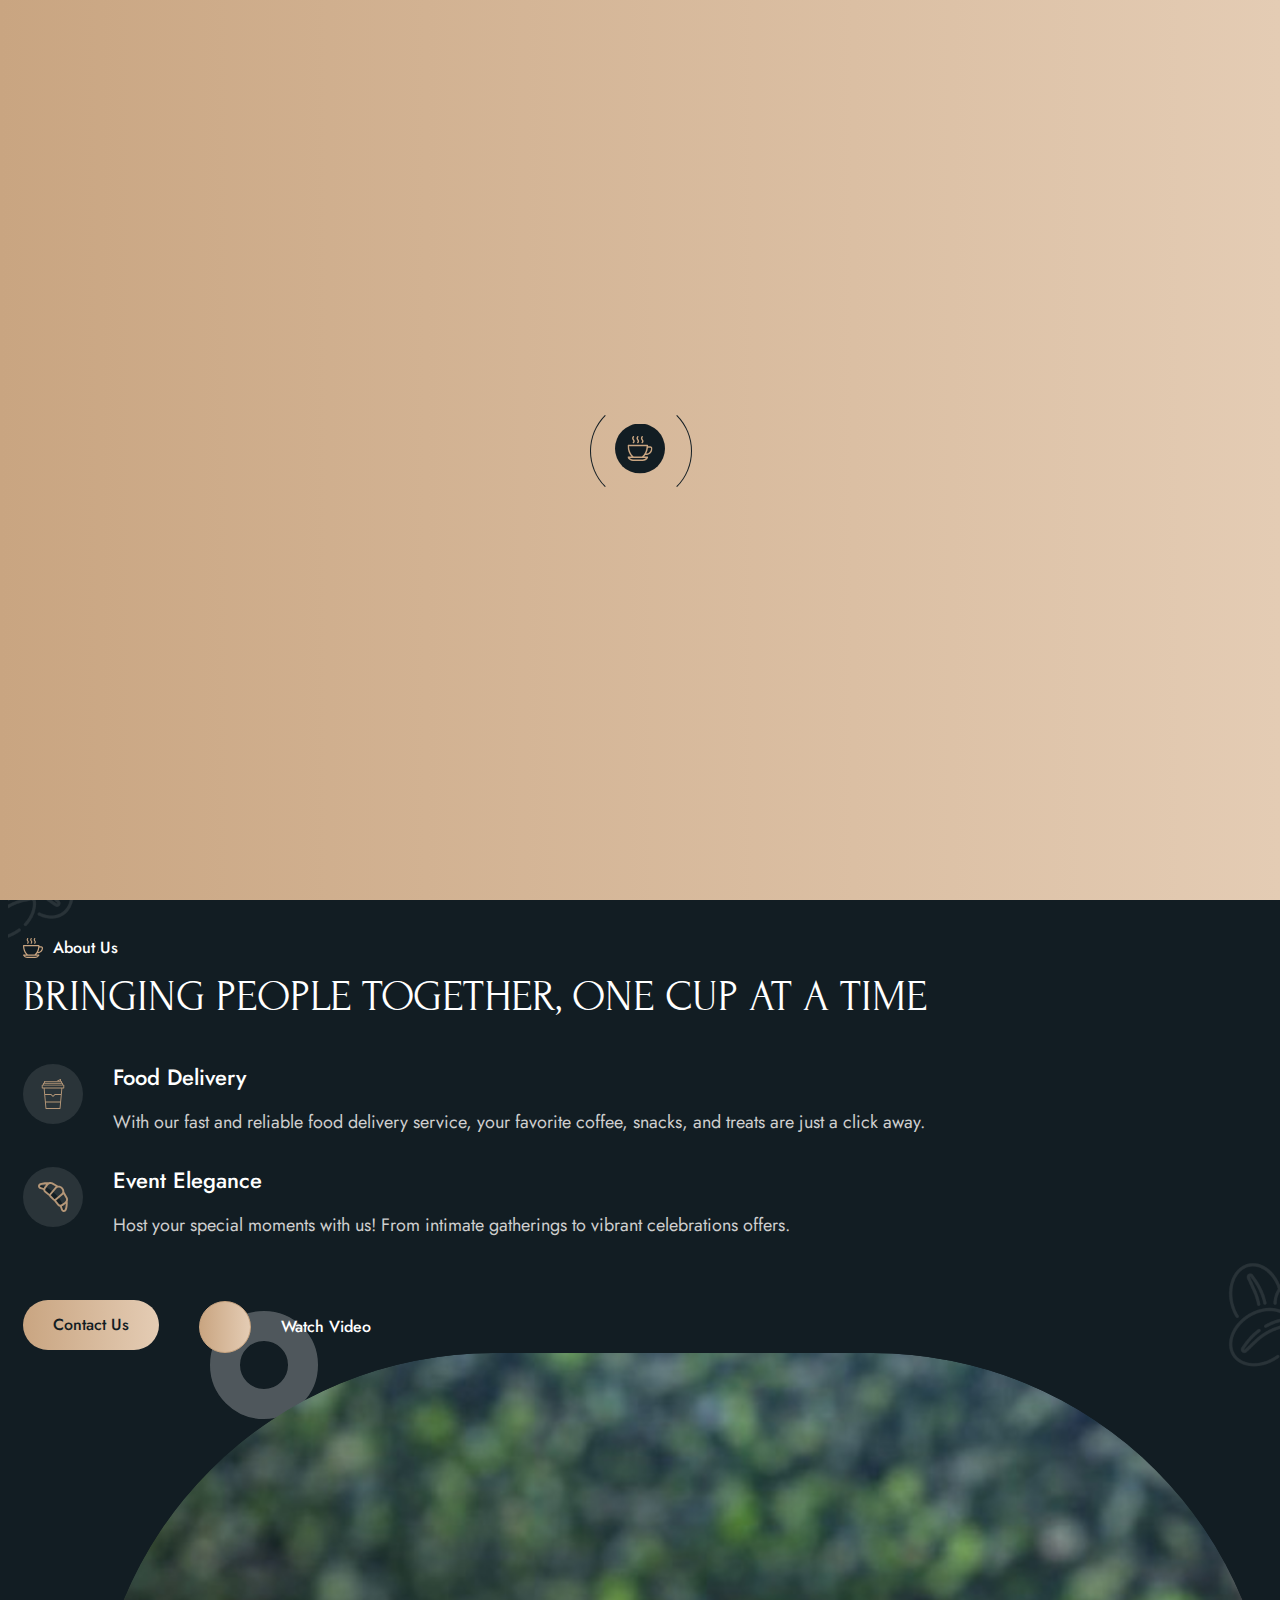
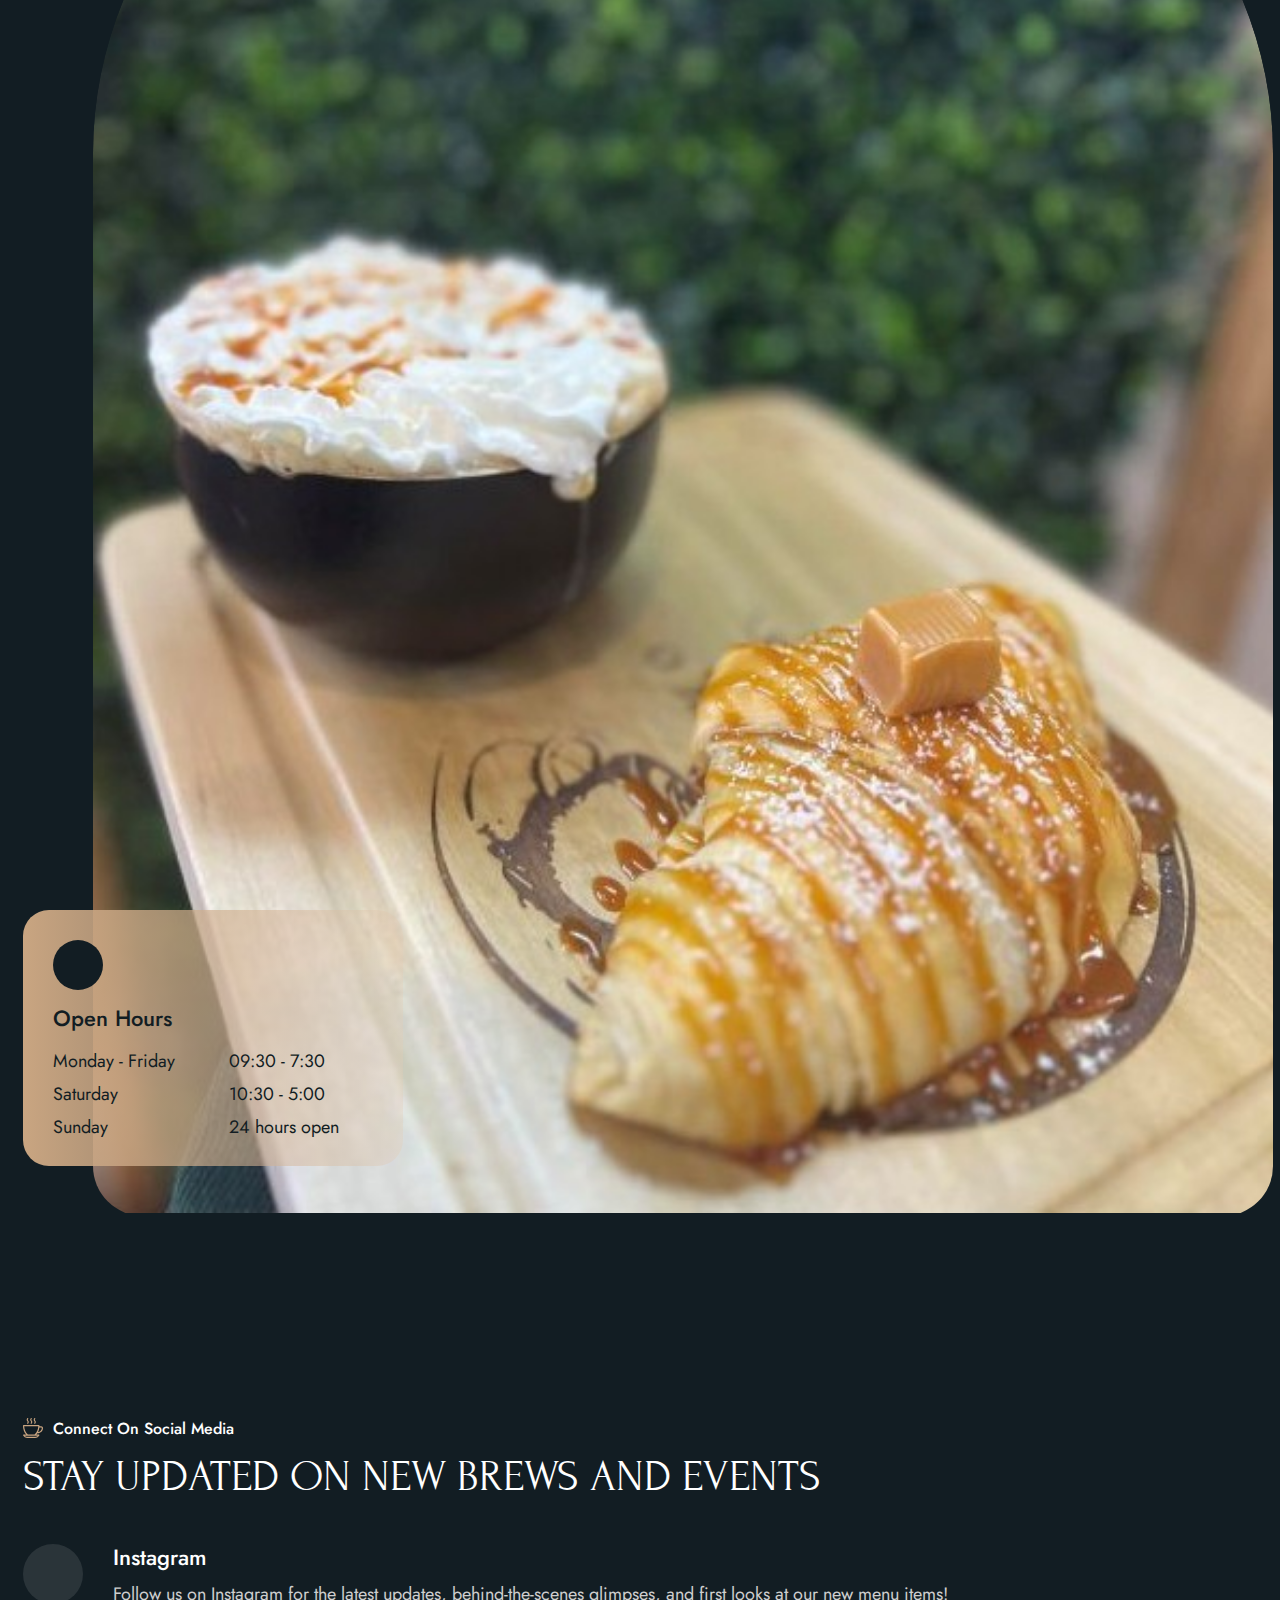
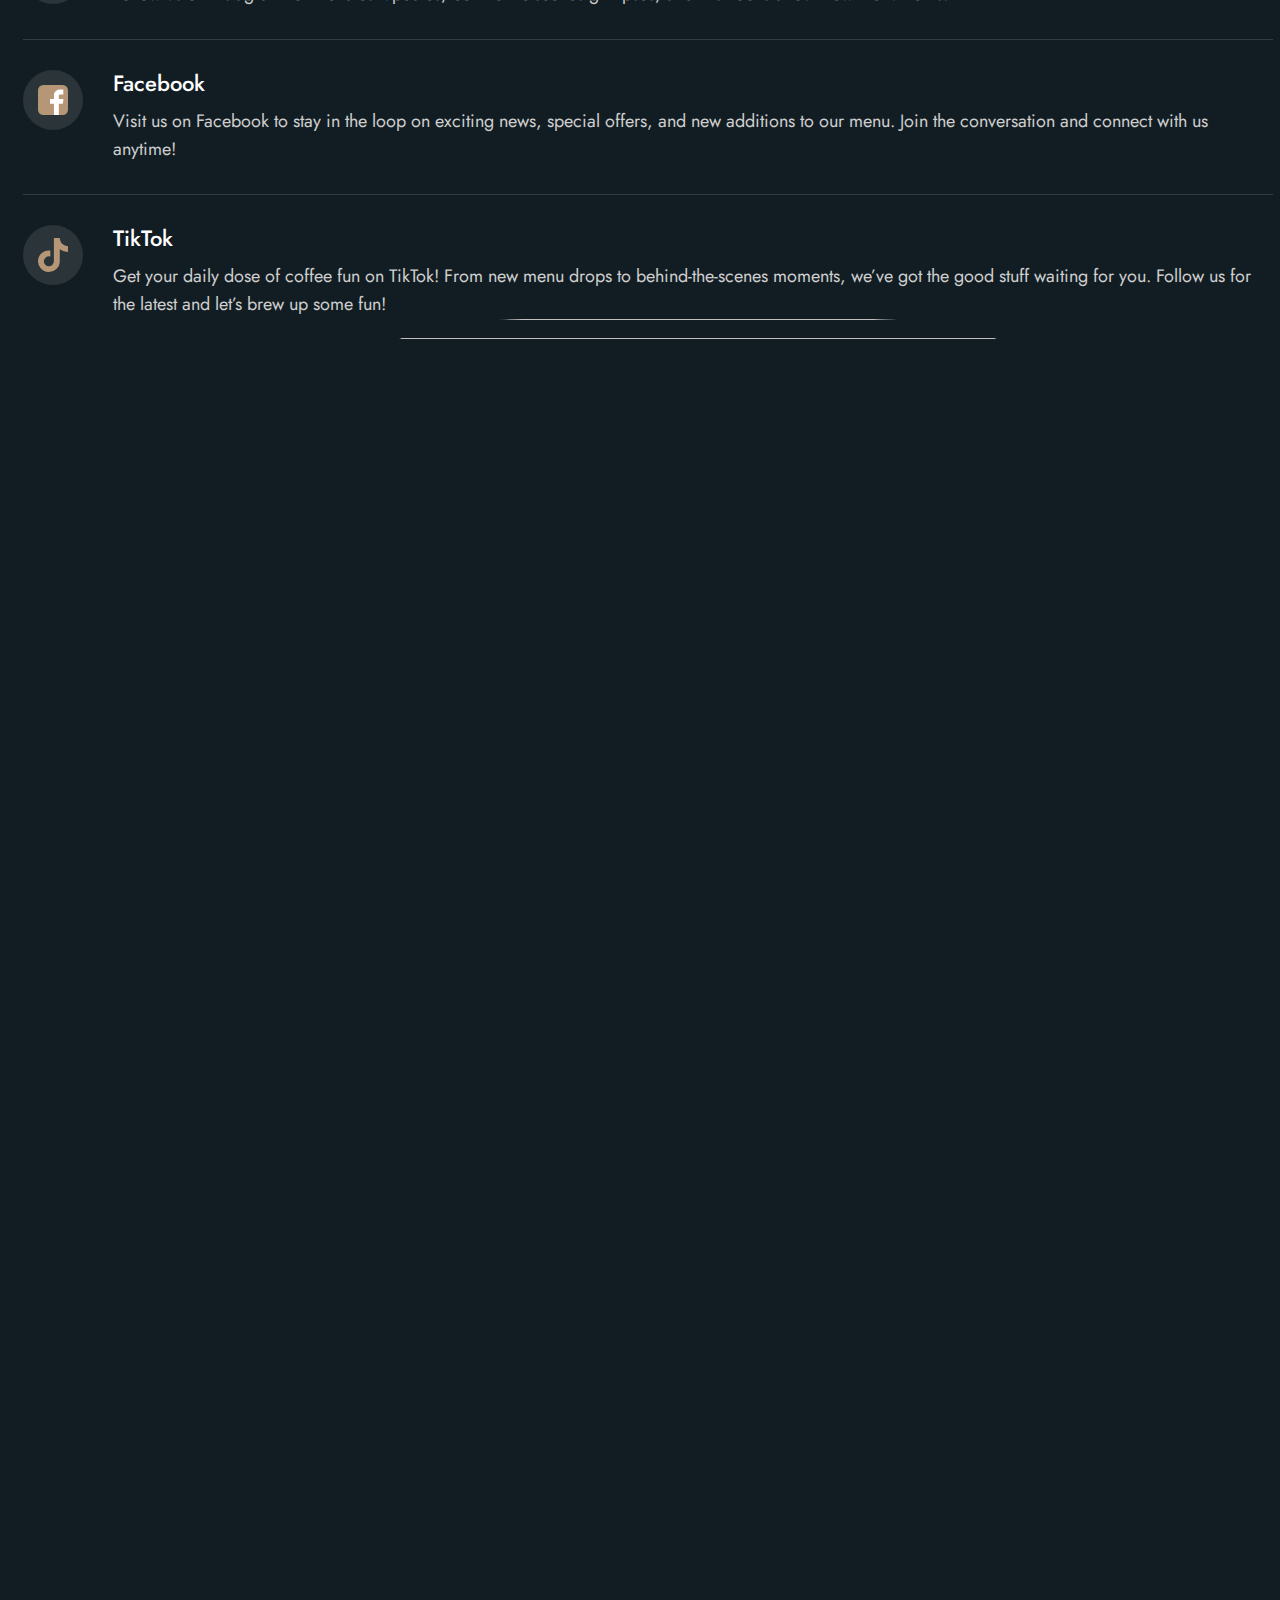
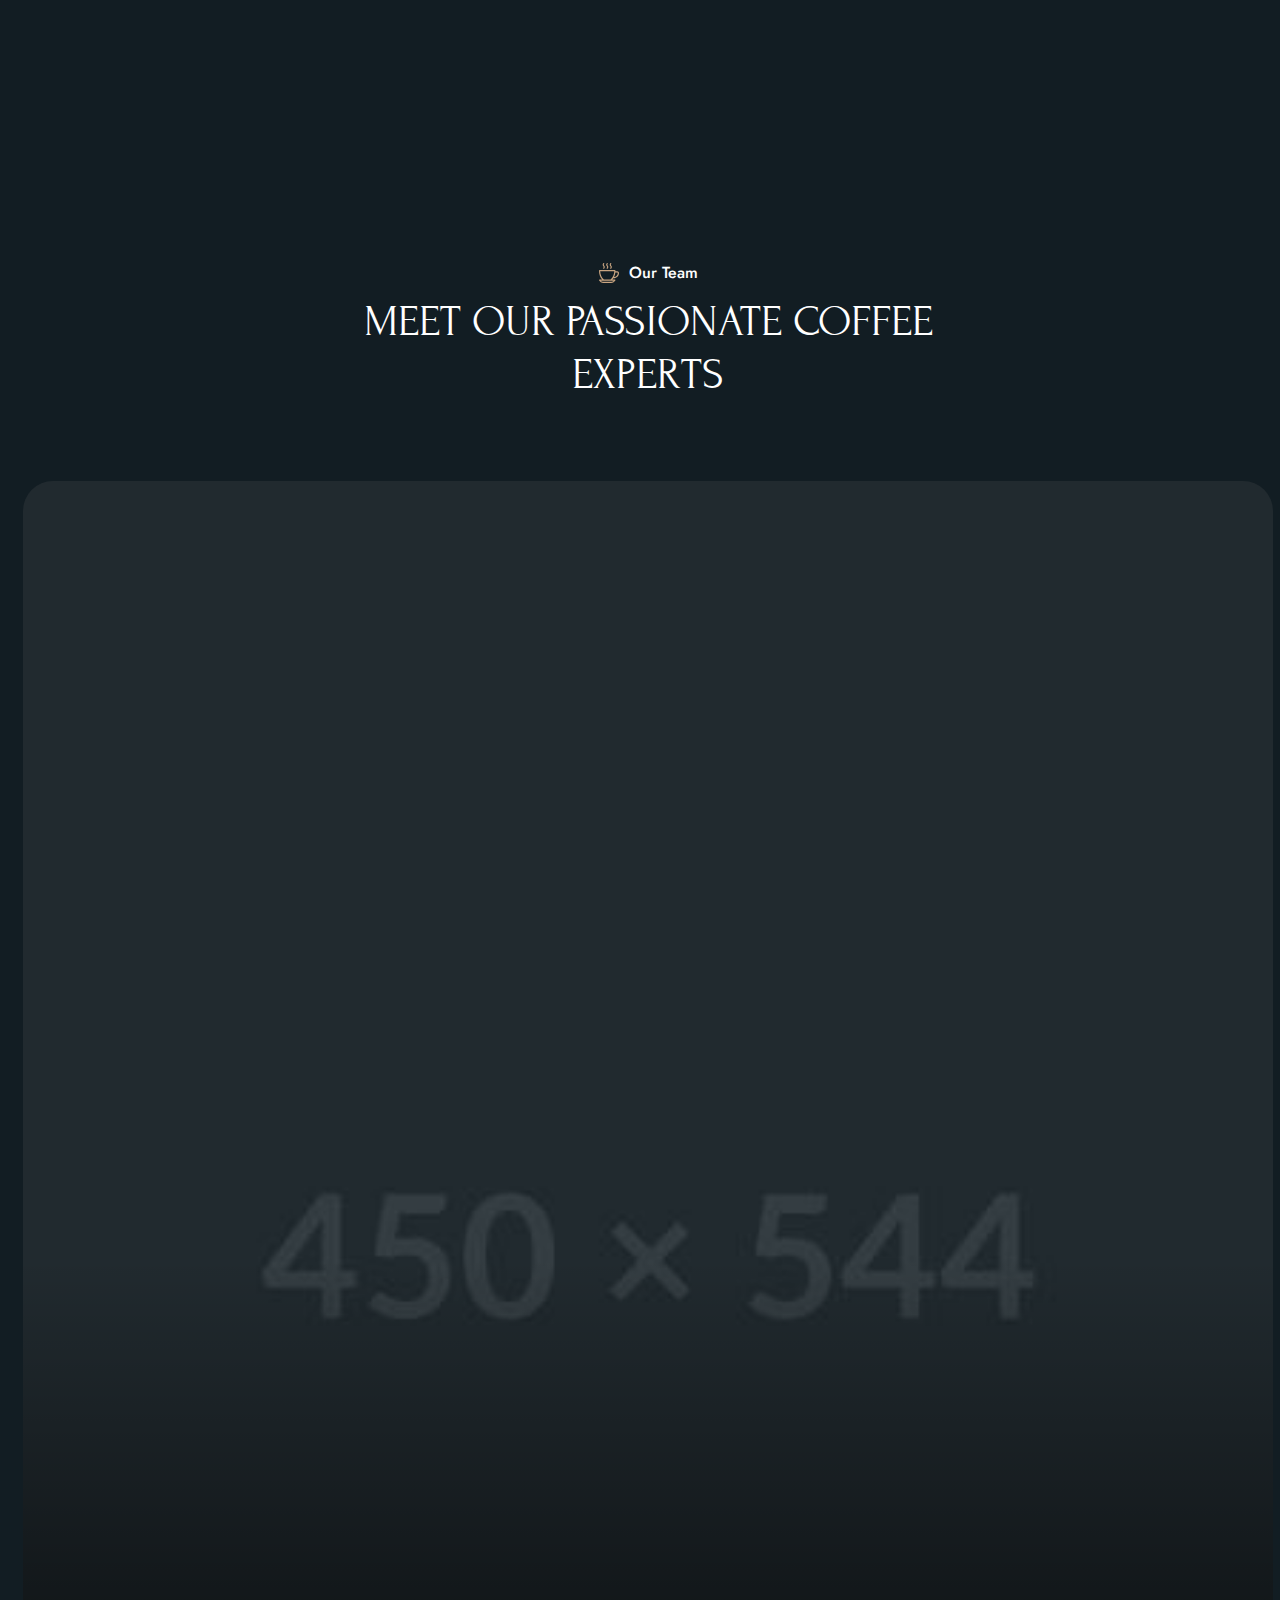
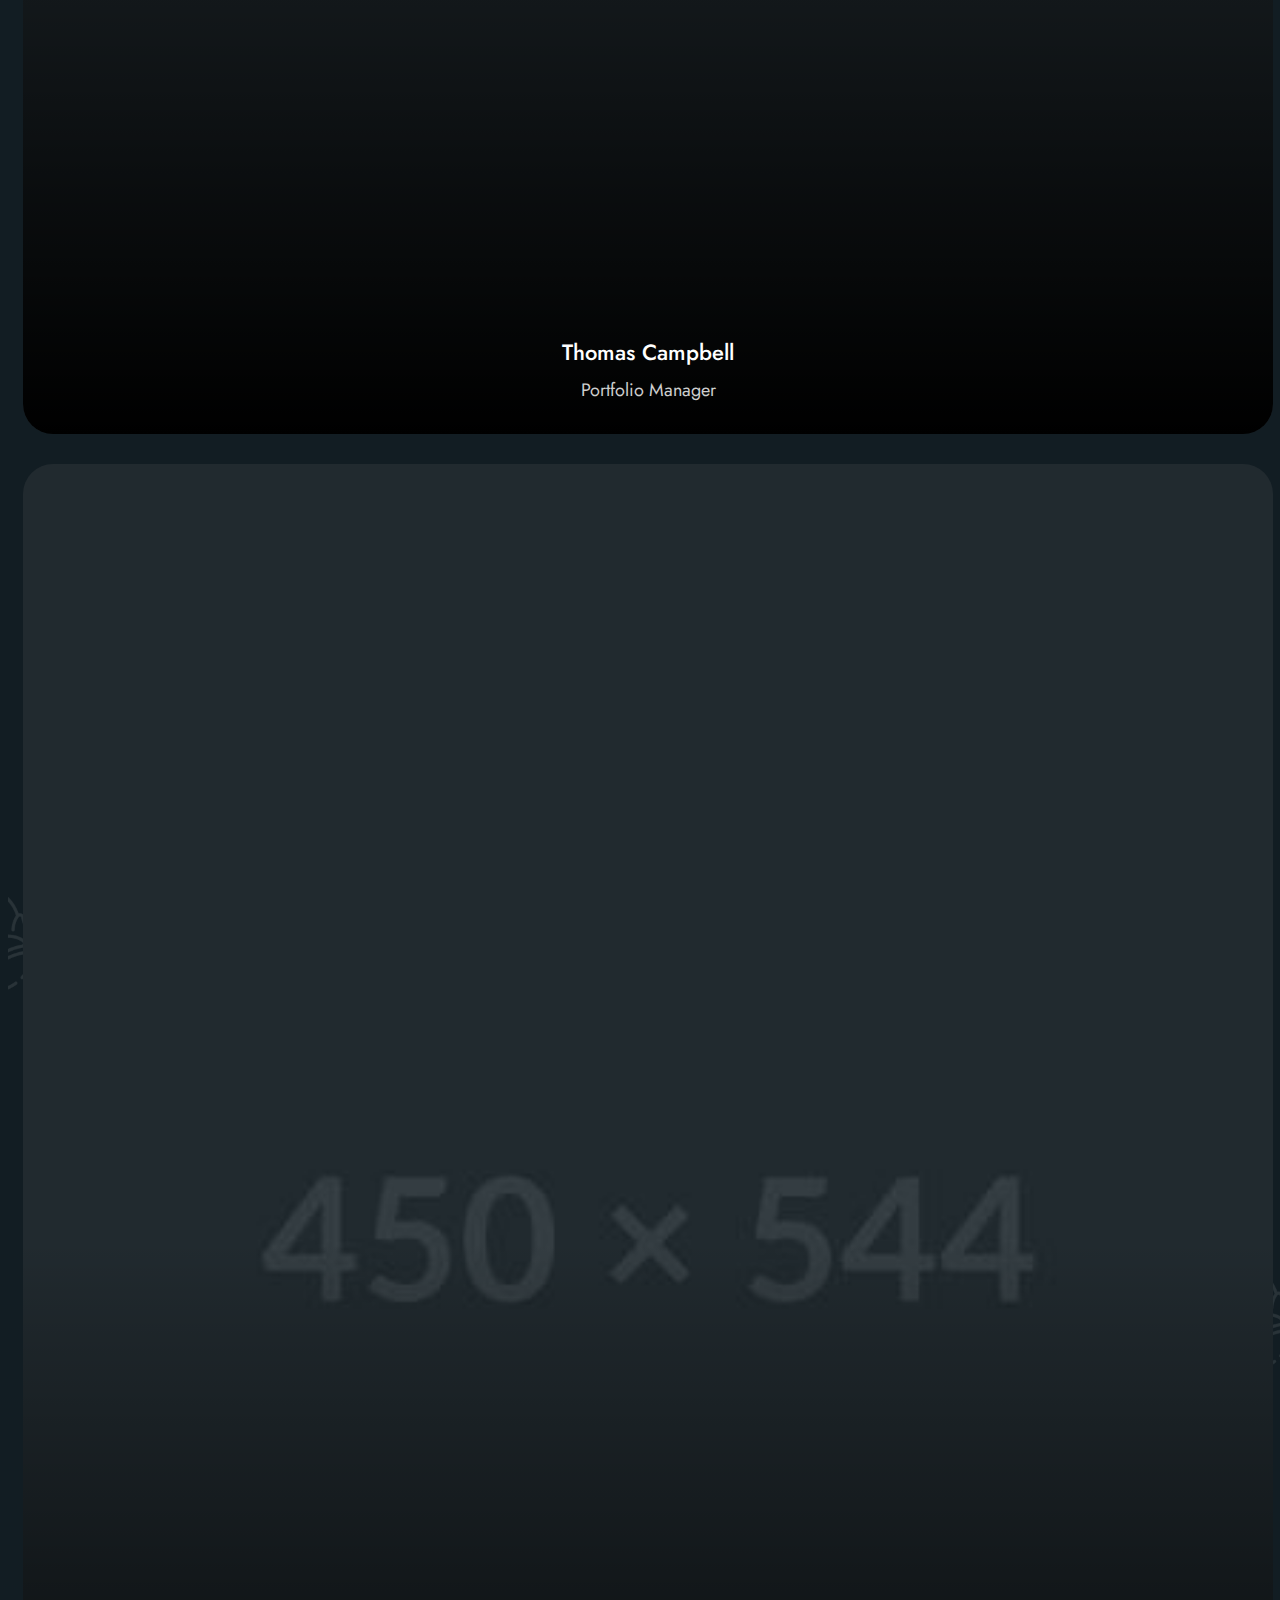
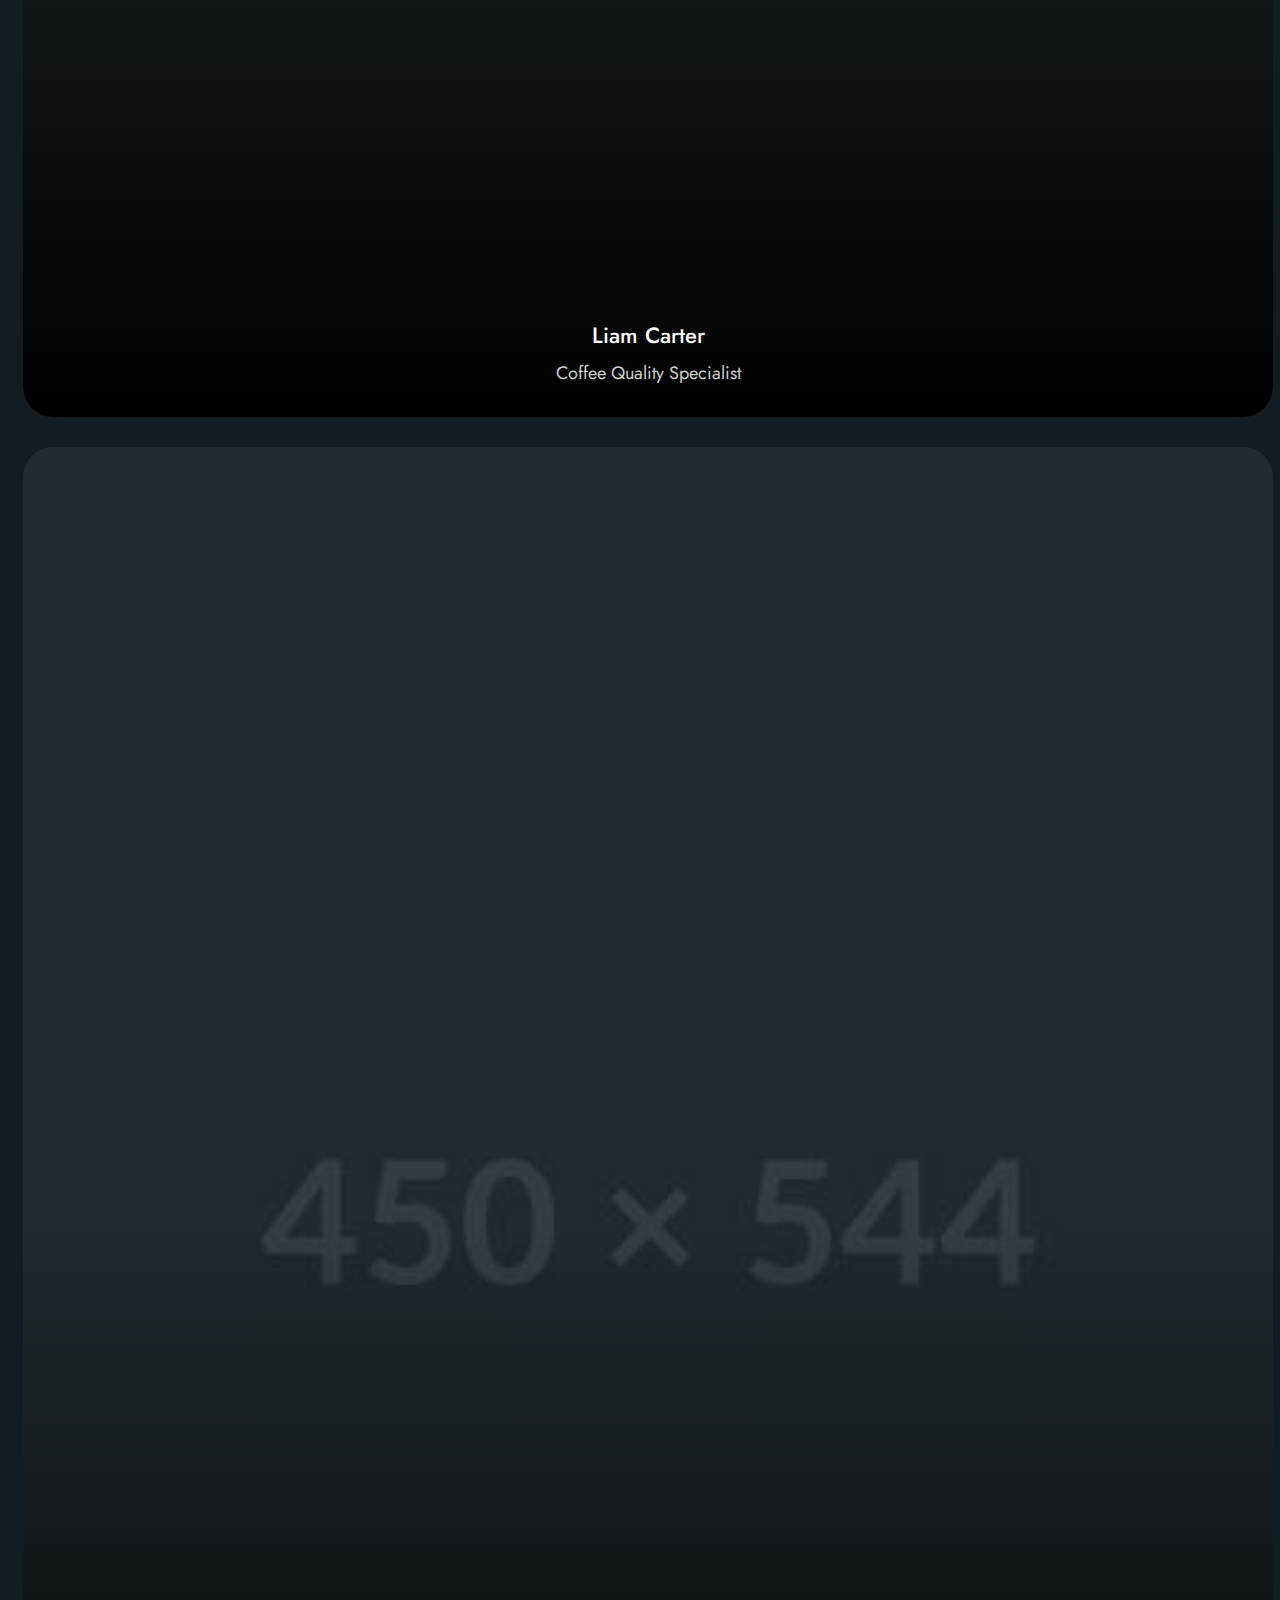
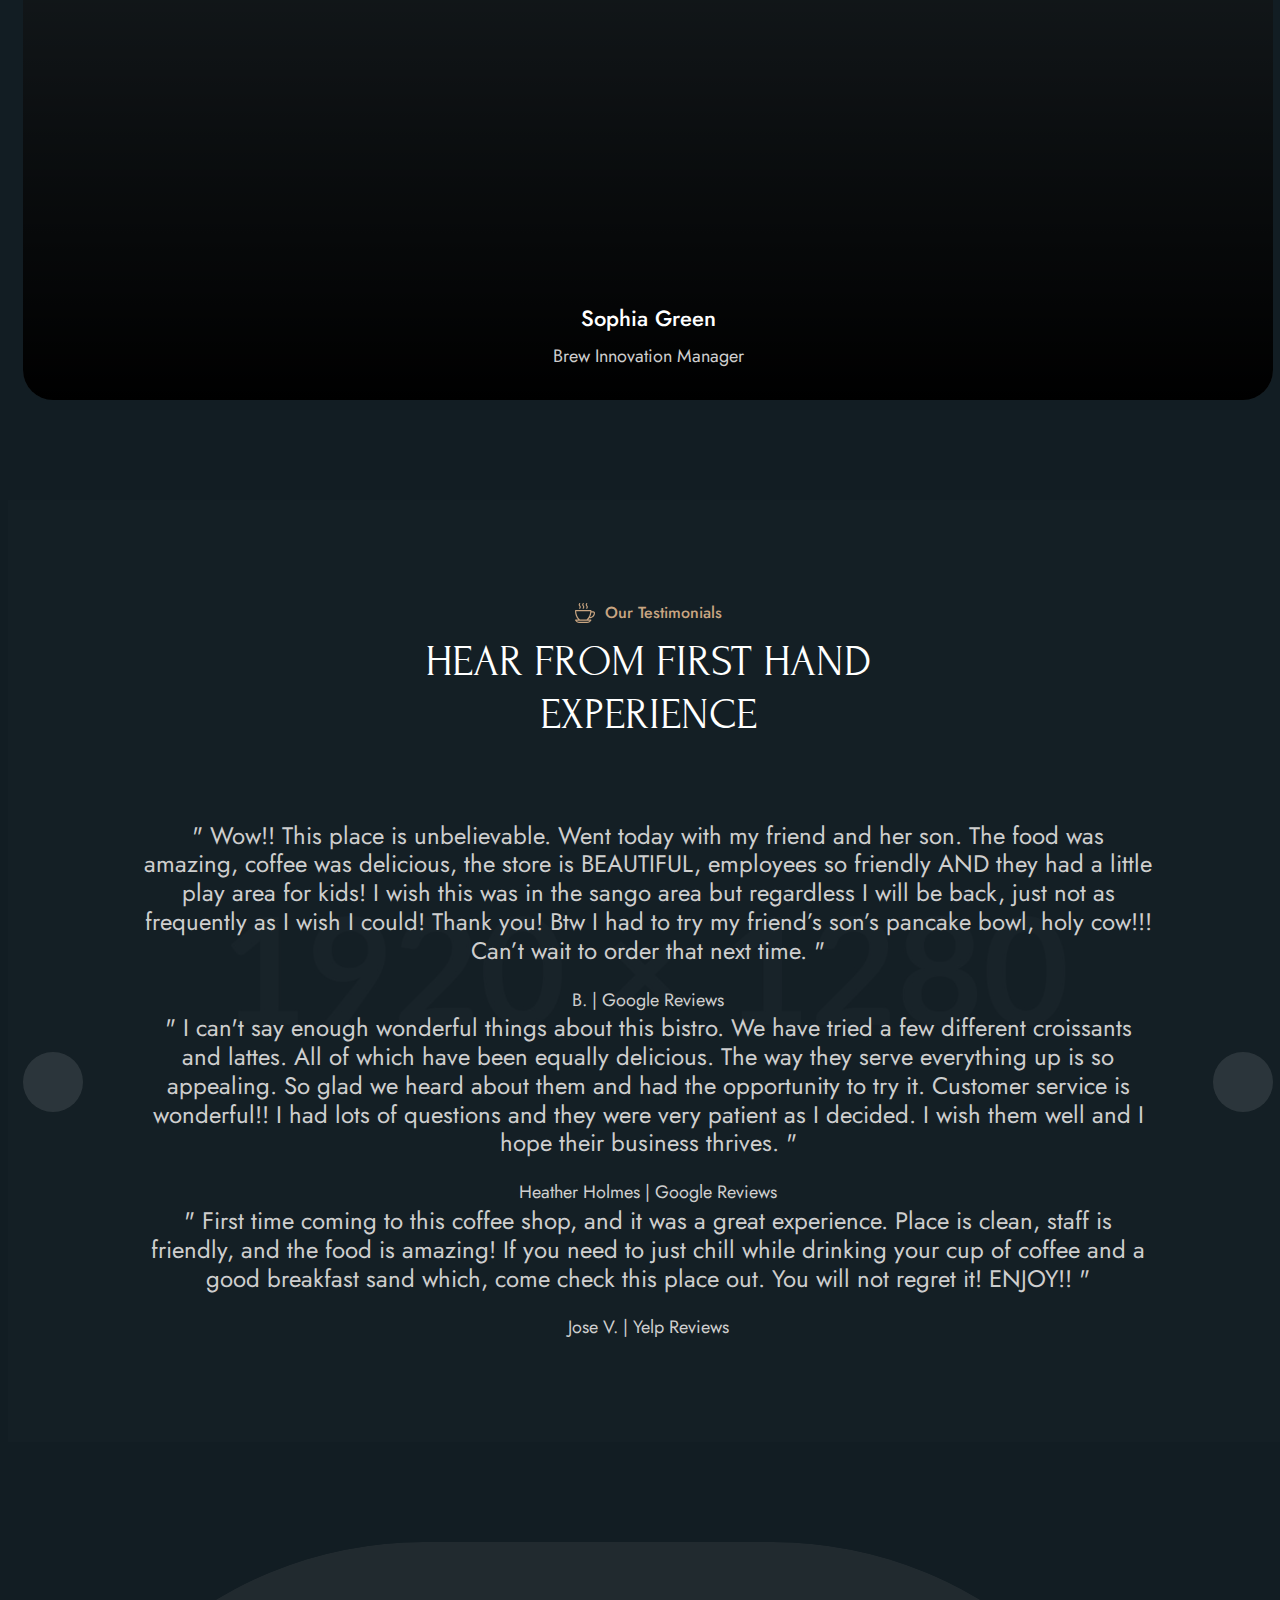
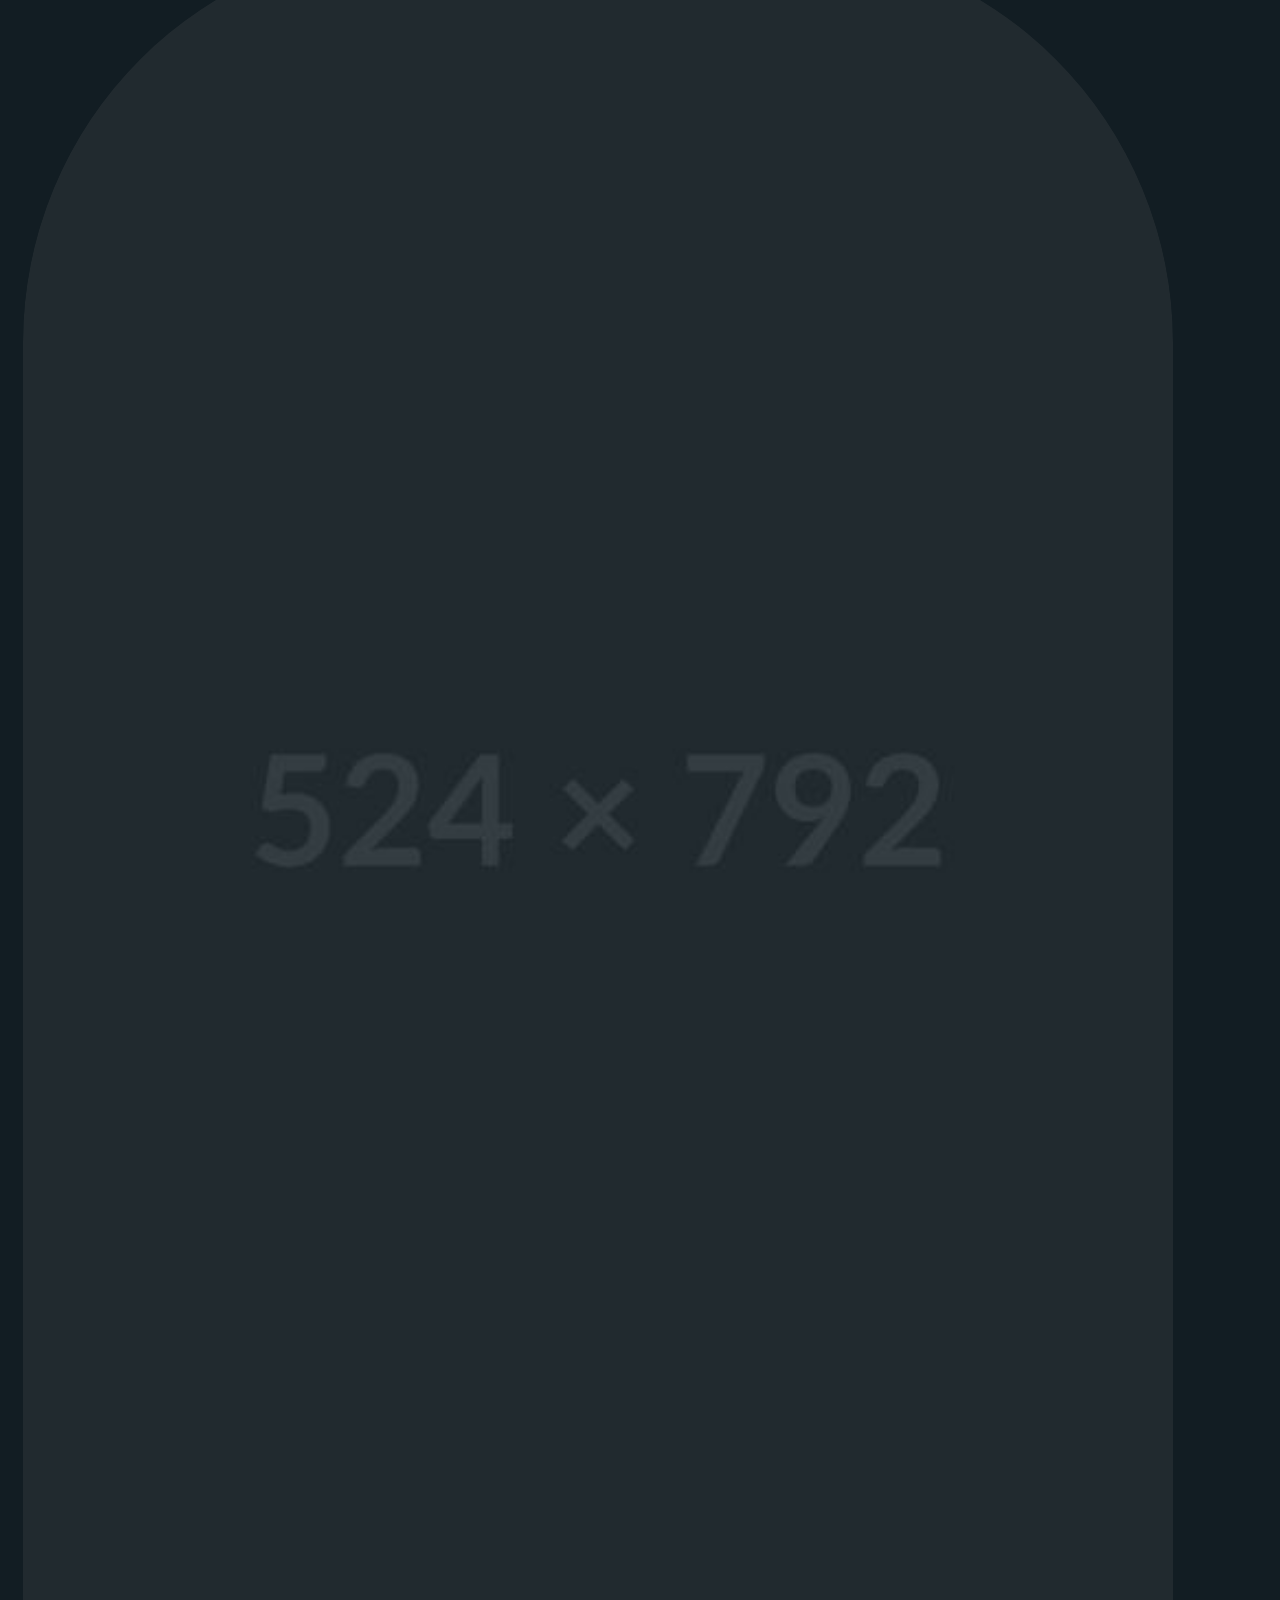
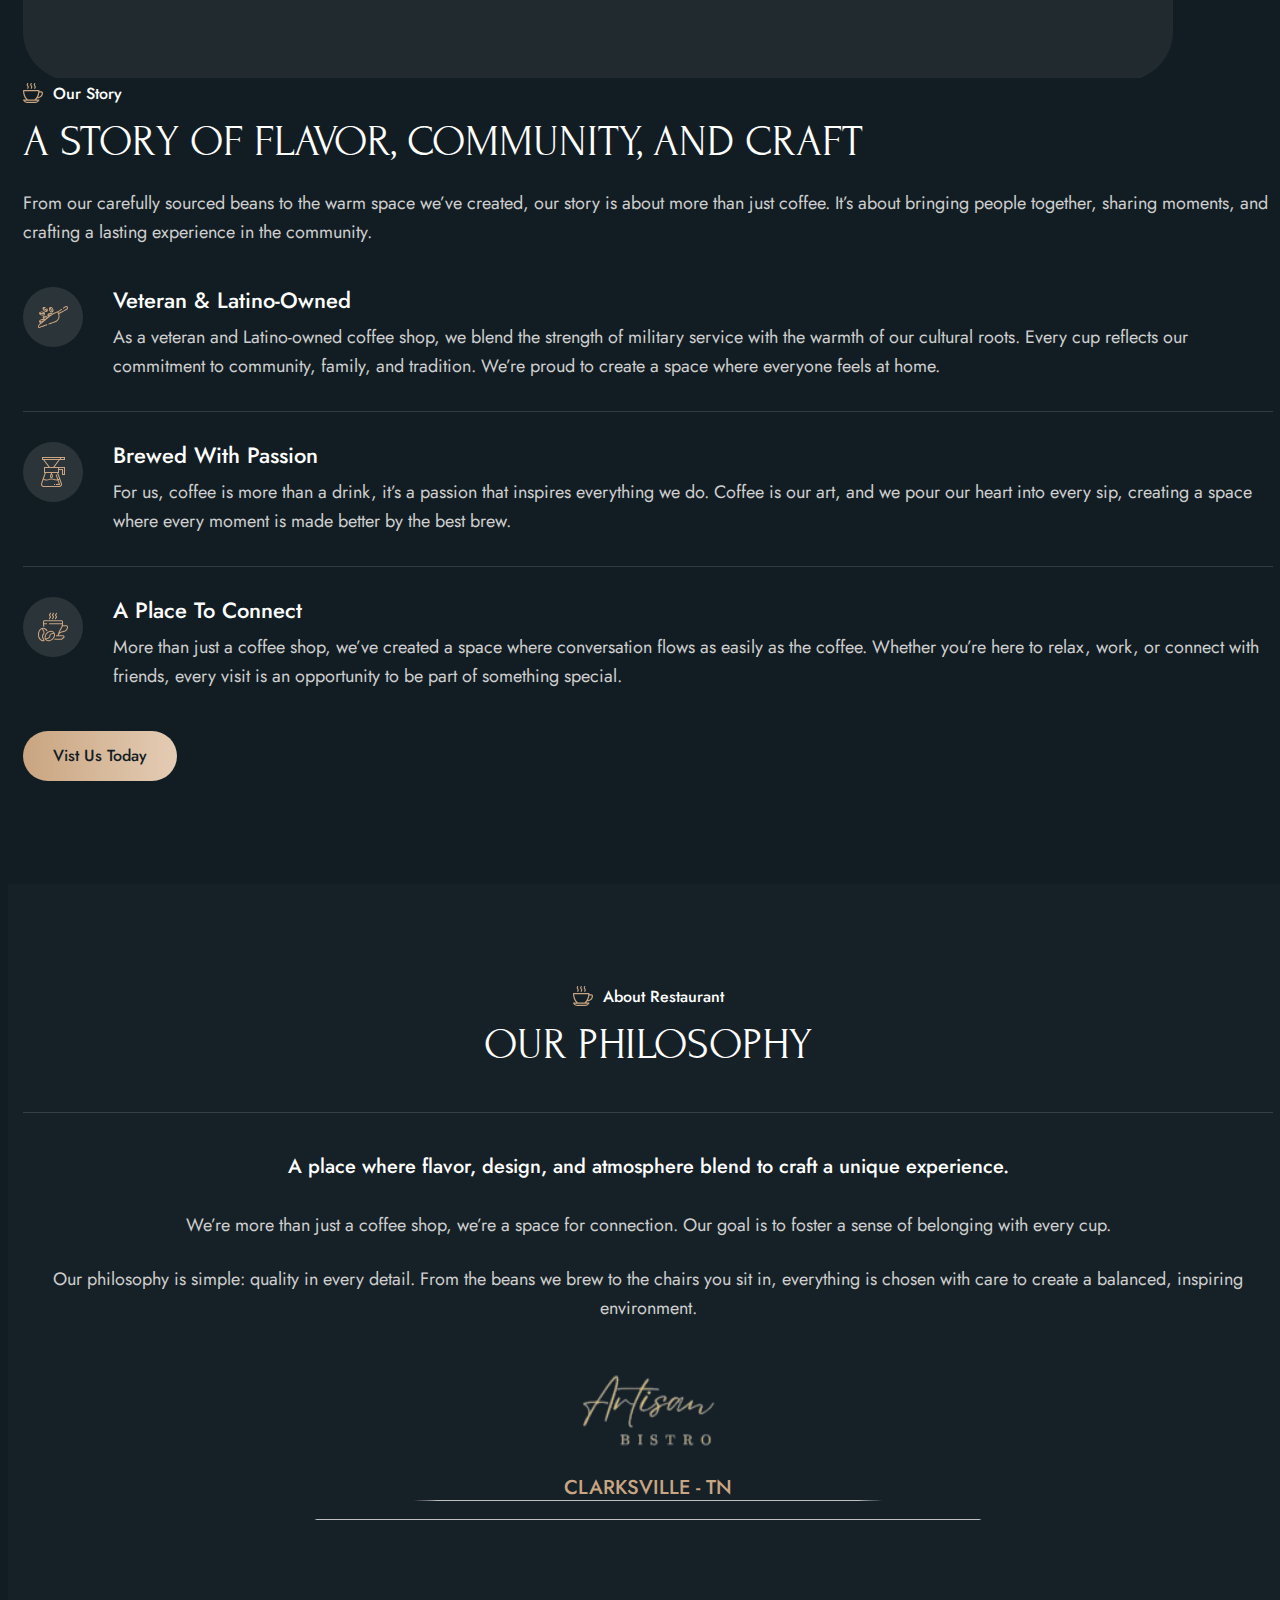
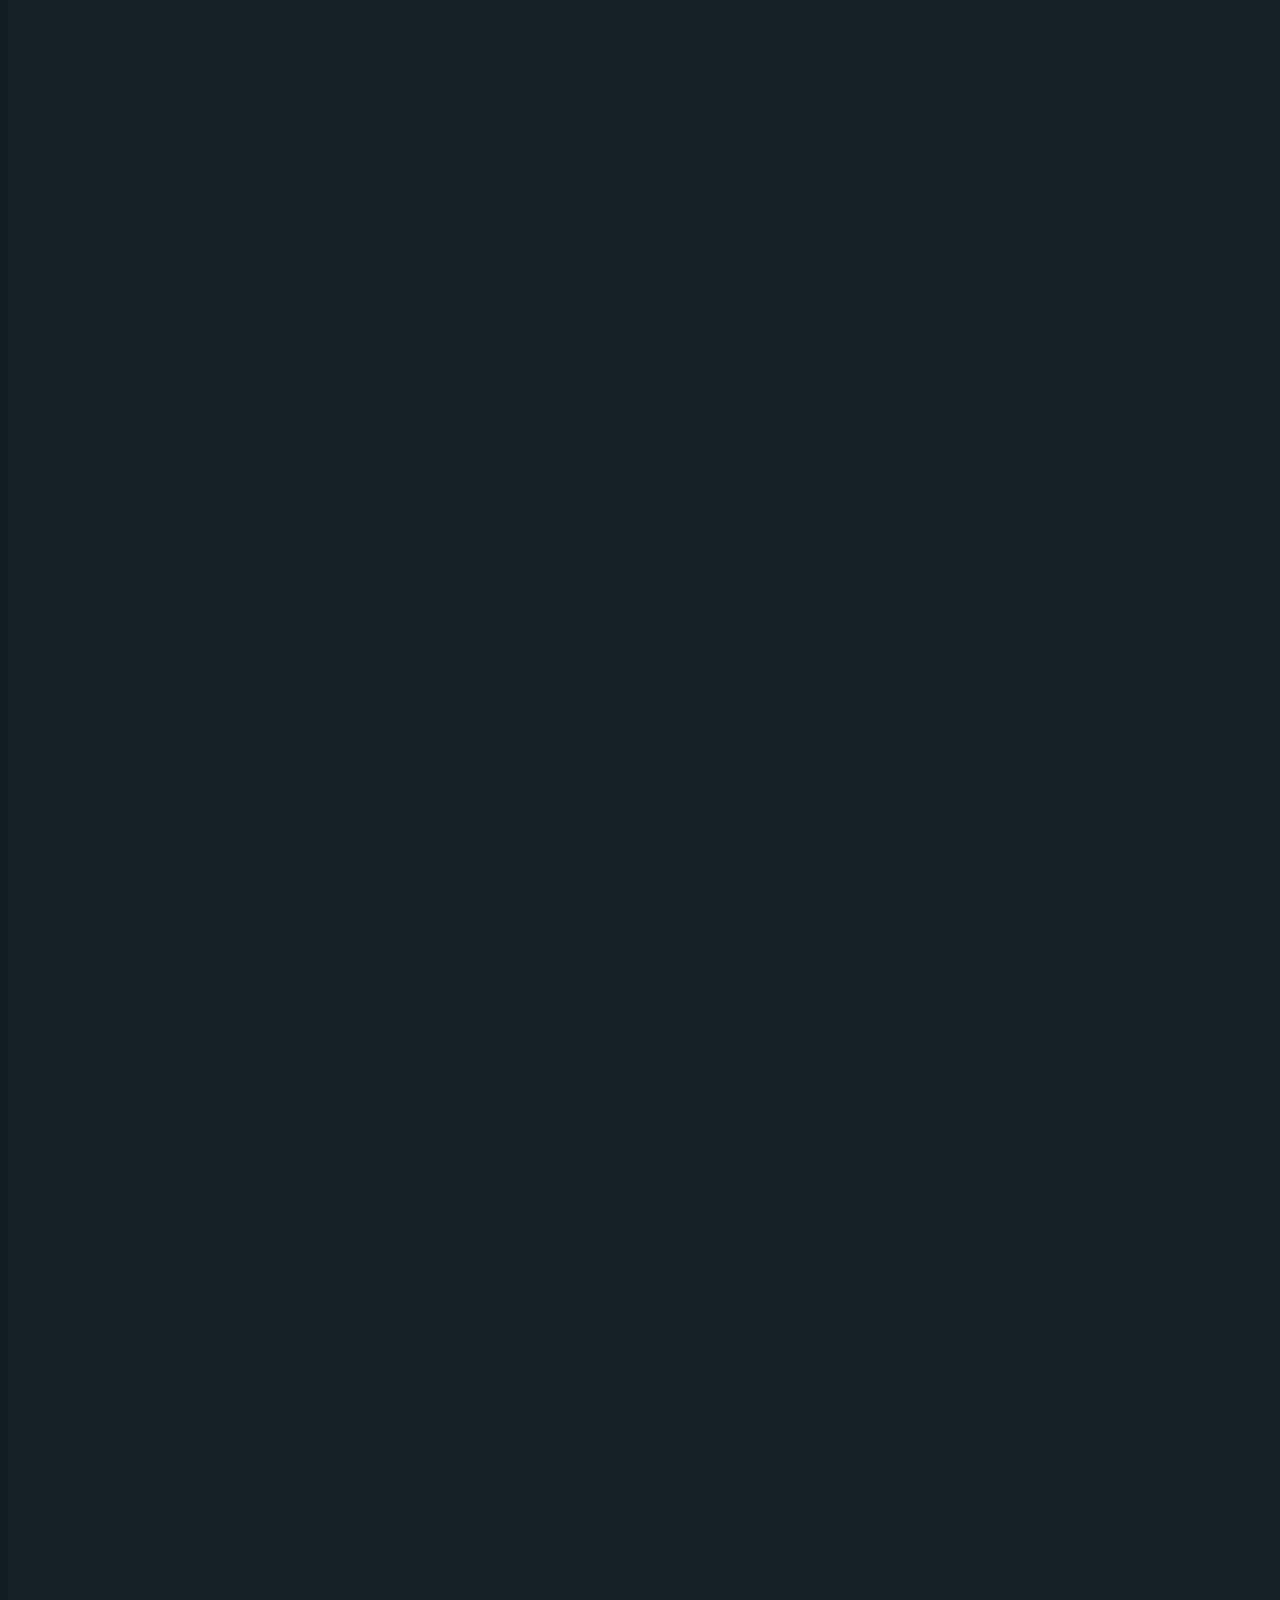
==== commit 90bb867a: "Update about.html" ====
--- a/about.html
+++ b/about.html
@@ -353,7 +353,7 @@
                         <!-- Section Title Start -->
                         <div class="section-title">
                             <h3 class="wow fadeInUp">Connect on Social Media</h3>
-                            <h2 class="text-anime-style-3" data-cursor="-opaque">Crafting the perfect coffee experience</h2>
+                            <h2 class="text-anime-style-3" data-cursor="-opaque">Stay Updated on New Brews and Events</h2>
                         </div>
                         <!-- Section Title End -->
 
@@ -365,8 +365,8 @@
                                     <img src="images/icon-our-mission.svg" alt="">
                                 </div>
                                 <div class="mission-vision-content">
-                                    <h3>our mission</h3>
-                                    <p>Our mission is to deliver exceptional coffee crafted with the finest beans care, providing a rich experience that celebrates quality.</p>
+                                    <h3>Instagram</h3>
+                                    <p>Follow us on Instagram for the latest updates, behind-the-scenes glimpses, and first looks at our new menu items!</p>
                                 </div>
                             </div>
                             <!-- Mission Vision Item End -->
@@ -377,8 +377,8 @@
                                     <img src="images/icon-our-vision.svg" alt="">
                                 </div>
                                 <div class="mission-vision-content">
-                                    <h3>our vision</h3>
-                                    <p>Our vision is to inspire a love for coffee by crafting rich, high-quality experiences that bring people together.</p>
+                                    <h3>Facebook</h3>
+                                    <p>Visit us on Facebook to stay in the loop on exciting news, special offers, and new additions to our menu. Join the conversation and connect with us anytime!</p>
                                 </div>
                             </div>
                             <!-- Mission Vision Item End -->
@@ -389,8 +389,8 @@
                                     <img src="images/icon-our-value.svg" alt="">
                                 </div>
                                 <div class="mission-vision-content">
-                                    <h3>our value</h3>
-                                    <p>Our values are built on passion, quality, and sustainability, focusing on ethical sourcing and excellence in every cup.</p>
+                                    <h3>TikTok</h3>
+                                    <p>Get your daily dose of coffee fun on TikTok! From new menu drops to behind-the-scenes moments, we’ve got the good stuff waiting for you. Follow us for the latest and let’s brew up some fun!</p>
                                 </div>
                             </div>
                             <!-- Mission Vision Item End -->
@@ -640,8 +640,8 @@
                         <!-- Section Title Start -->
                         <div class="section-title">
                             <h3 class="wow fadeInUp">our story</h3>
-                            <h2 class="text-anime-style-3" data-cursor="-opaque">How we craft every cup of coffee to perfection</h2>
-                            <p class="wow fadeInUp" data-wow-delay="0.2s">Experience the journey of coffee, from carefully sourced beans to expertly roasted blends, crafted with passion and precision to deliver every perfect sip that awakens your senses.</p>
+                            <h2 class="text-anime-style-3" data-cursor="-opaque">A Story of Flavor, Community, and Craft</h2>
+                            <p class="wow fadeInUp" data-wow-delay="0.2s">From our carefully sourced beans to the warm space we’ve created, our story is about more than just coffee. It’s about bringing people together, sharing moments, and crafting a lasting experience in the community.</p>
                         </div>
                         <!-- Section Title End -->
 
@@ -653,8 +653,8 @@
                                     <img src="images/icon-story-1.svg" alt="">
                                 </div>
                                 <div class="story-item-content">
-                                    <h3>organic coffee seed</h3>
-                                    <p>Grown naturally without chemicals, our organic coffee seeds ensure pure and rich flavors in every cup.</p>
+                                    <h3>Veteran & Latino-Owned</h3>
+                                    <p>As a veteran and Latino-owned coffee shop, we blend the strength of military service with the warmth of our cultural roots. Every cup reflects our commitment to community, family, and tradition. We’re proud to create a space where everyone feels at home.</p>
                                 </div>
                             </div>
                             <!-- Story Item End -->
@@ -665,8 +665,8 @@
                                     <img src="images/icon-story-2.svg" alt="">
                                 </div>
                                 <div class="story-item-content">
-                                    <h3>italy modern machine</h3>
-                                    <p>Crafted with precision, our Italy modern machines deliver authentic and consistent coffee perfection.</p>
+                                    <h3>Brewed with Passion</h3>
+                                    <p>For us, coffee is more than a drink, it’s a passion that inspires everything we do. Coffee is our art, and we pour our heart into every sip, creating a space where every moment is made better by the best brew.</p>
                                 </div>
                             </div>
                             <!-- Story Item End -->
@@ -677,8 +677,8 @@
                                     <img src="images/icon-story-3.svg" alt="">
                                 </div>
                                 <div class="story-item-content">
-                                    <h3>best traditional flavors</h3>
-                                    <p>Relish the timeless charm of coffee with our best traditional flavors, crafted to perfection.</p>
+                                    <h3>A Place to Connect</h3>
+                                    <p>More than just a coffee shop, we’ve created a space where conversation flows as easily as the coffee. Whether you’re here to relax, work, or connect with friends, every visit is an opportunity to be part of something special.</p>
                                 </div>
                             </div>
                             <!-- Story Item End -->
@@ -687,7 +687,7 @@
 
                         <!-- Our Story Button Start -->
                         <div class="our-story-btn wow fadeInUp" data-wow-delay="1s">
-                            <a href="book-table.html" class="btn-default">book a table</a>
+                            <a href="contact.html" class="btn-default">Vist us today</a>
                         </div>
                         <!-- Our Story Button End -->
                     </div>
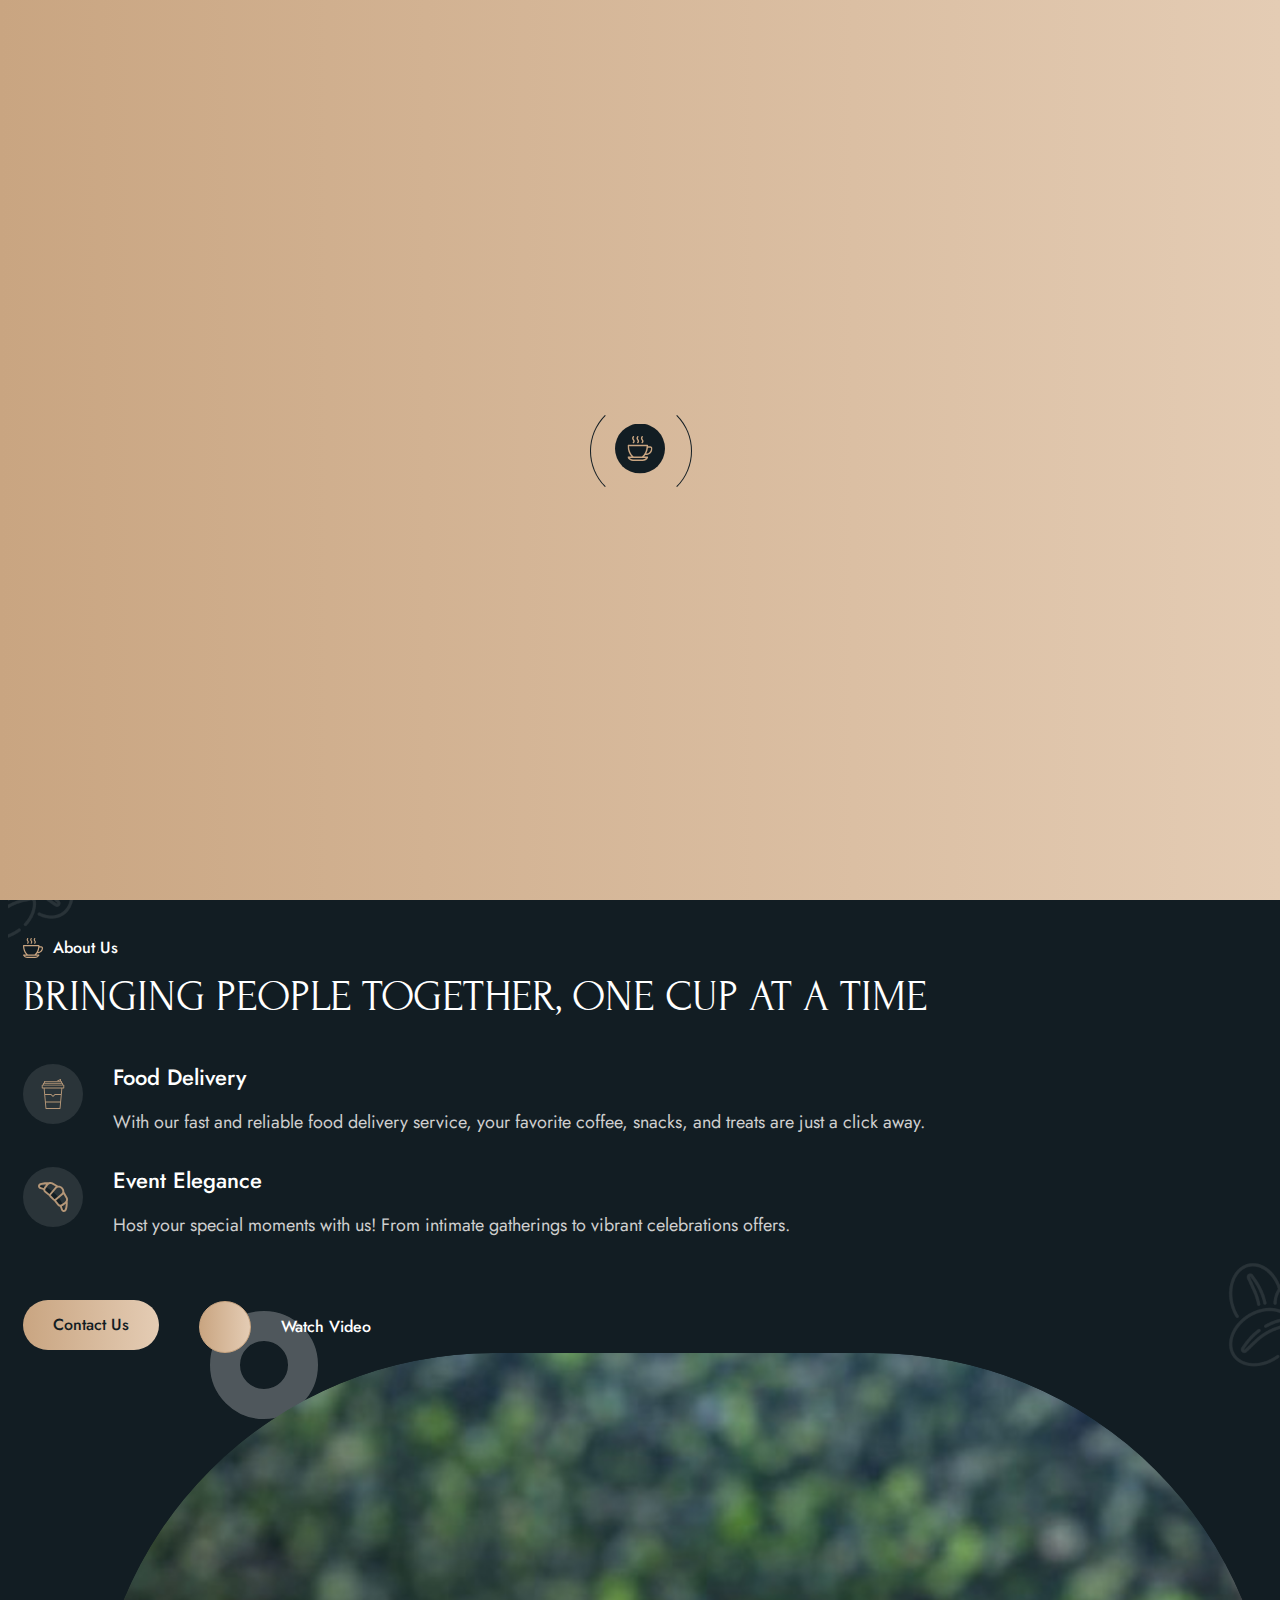
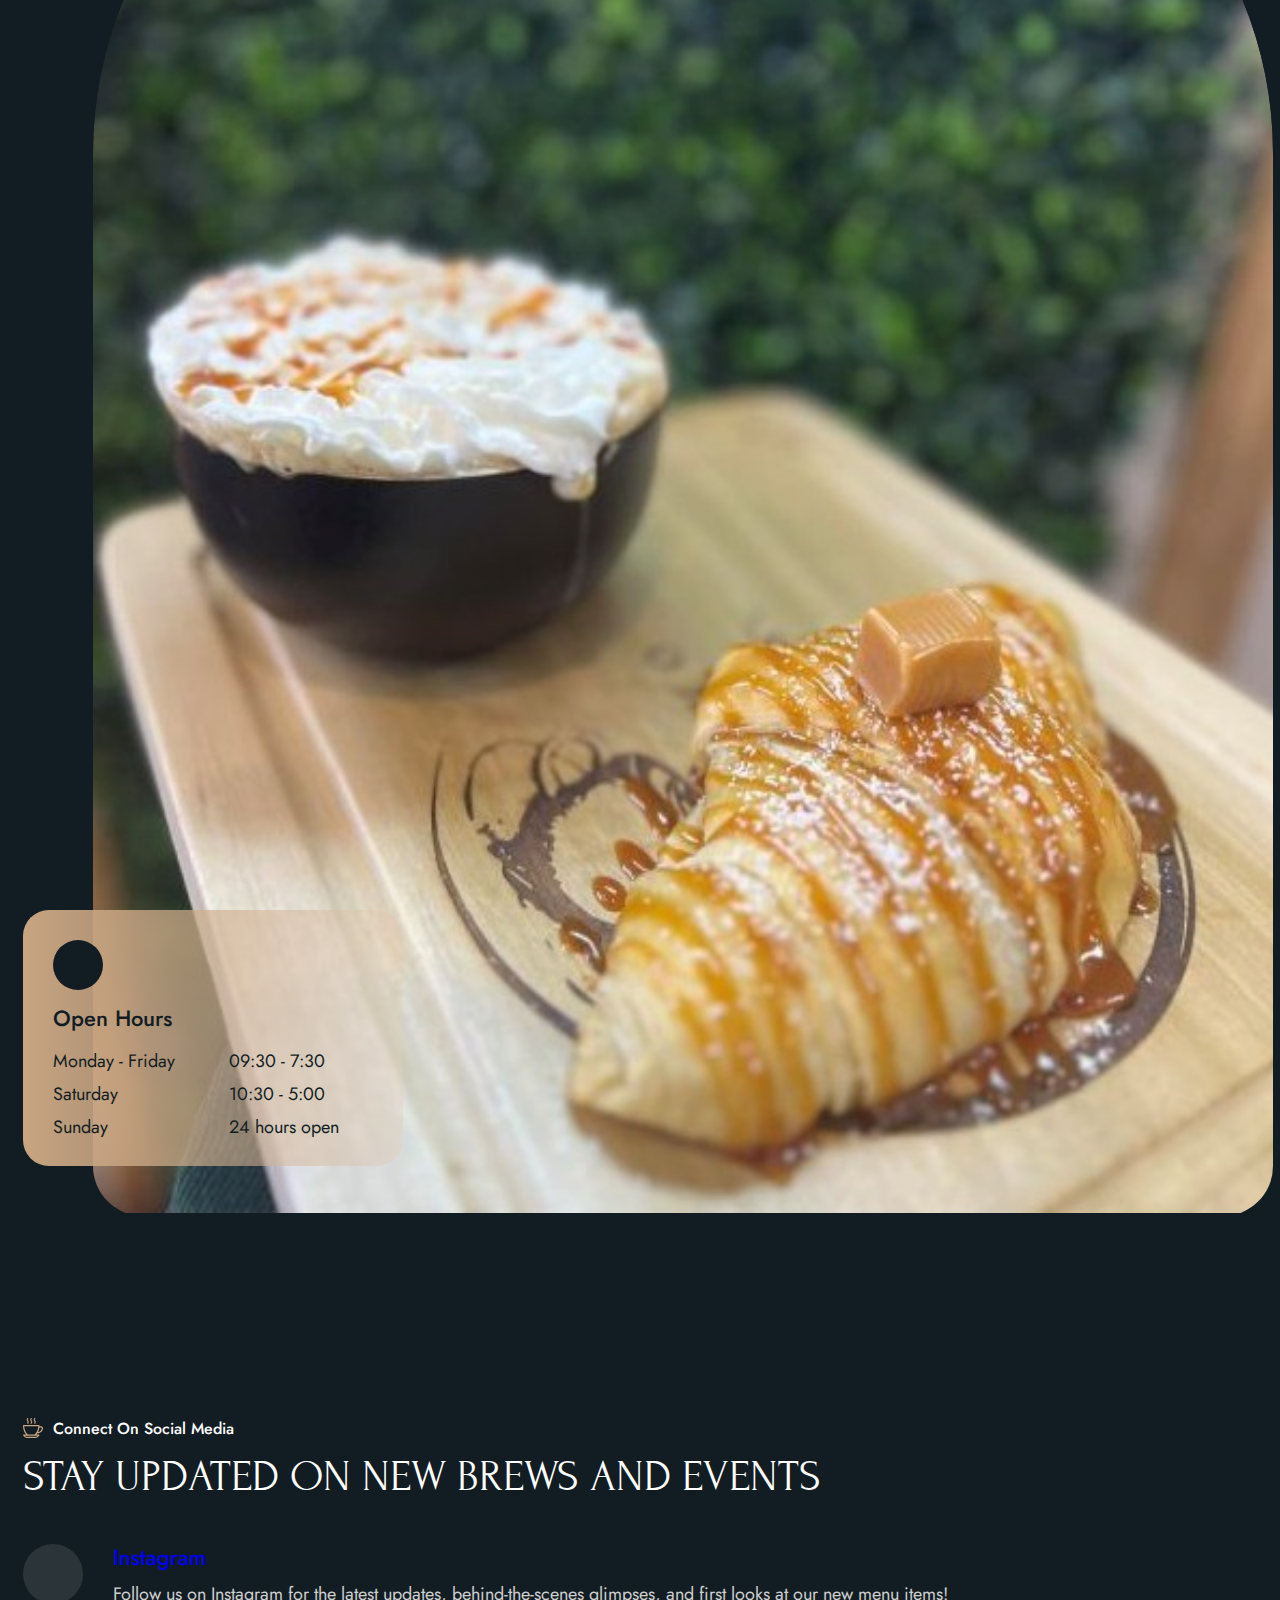
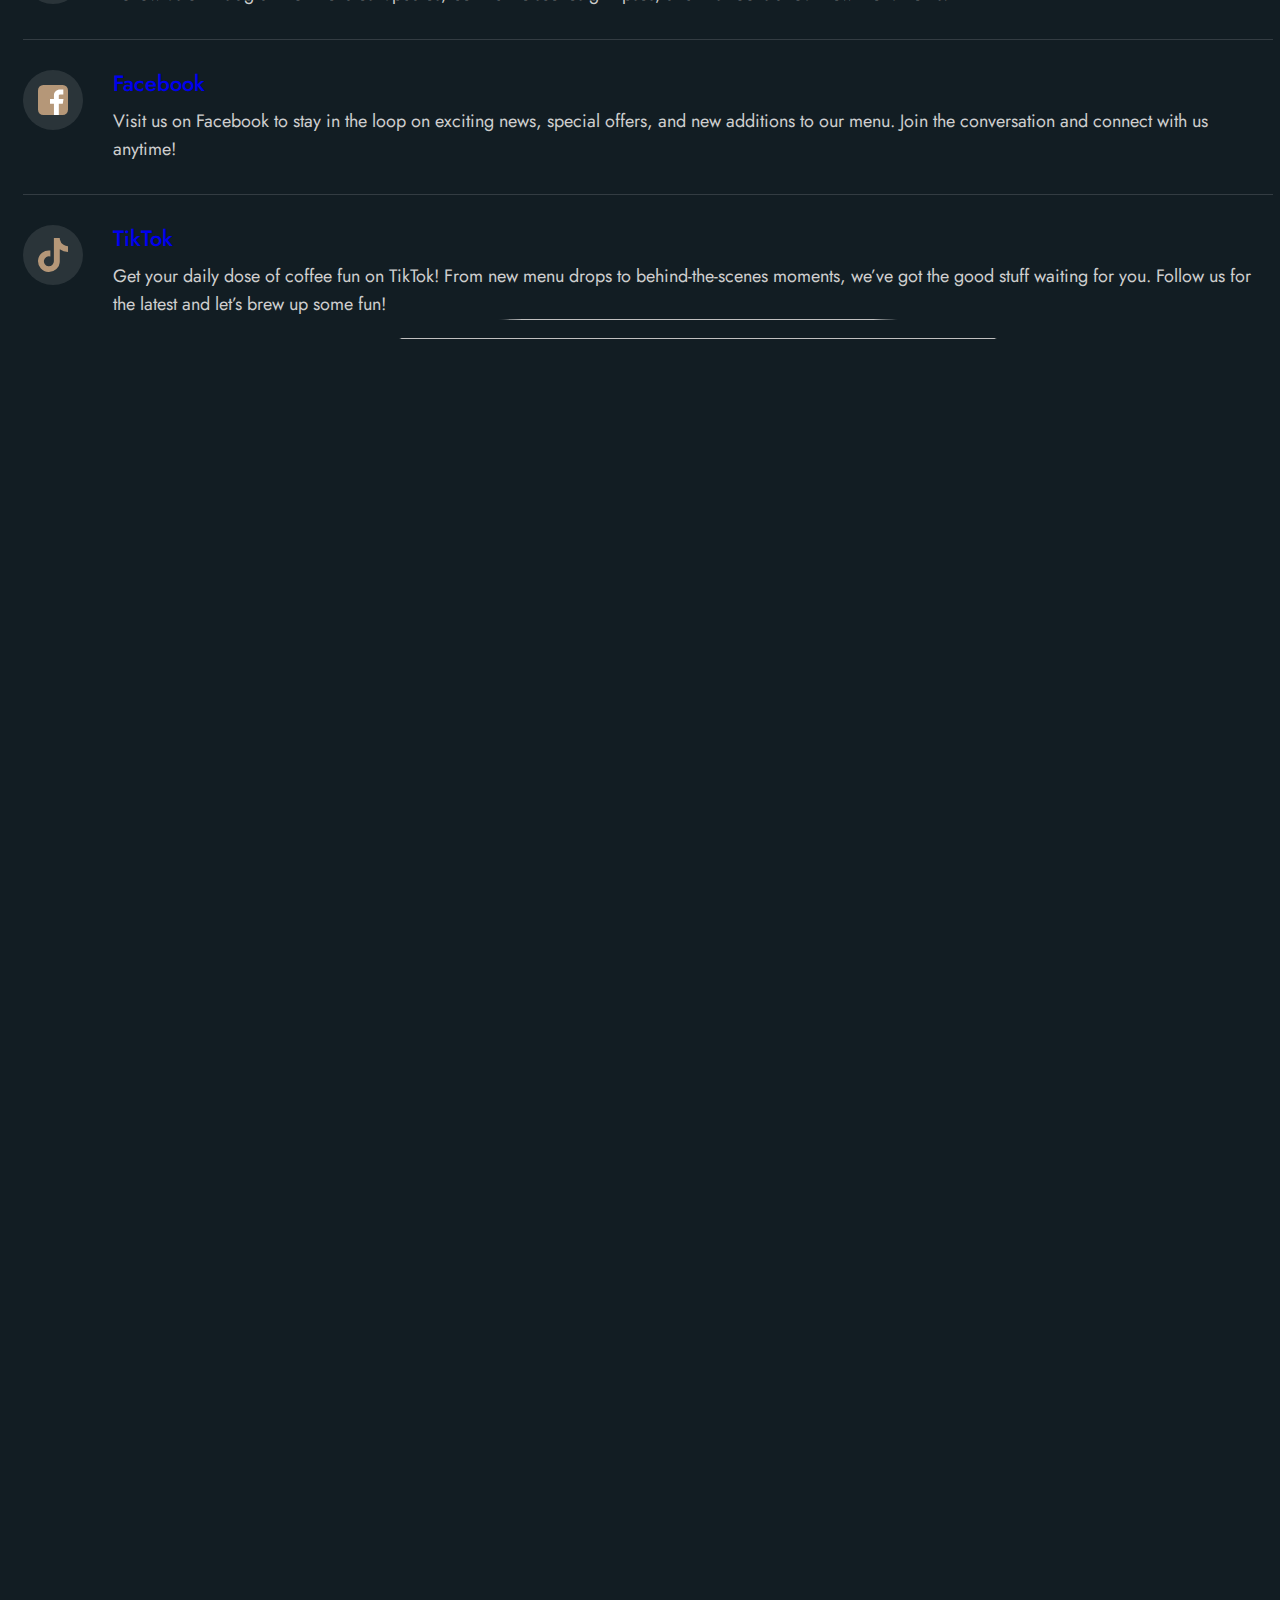
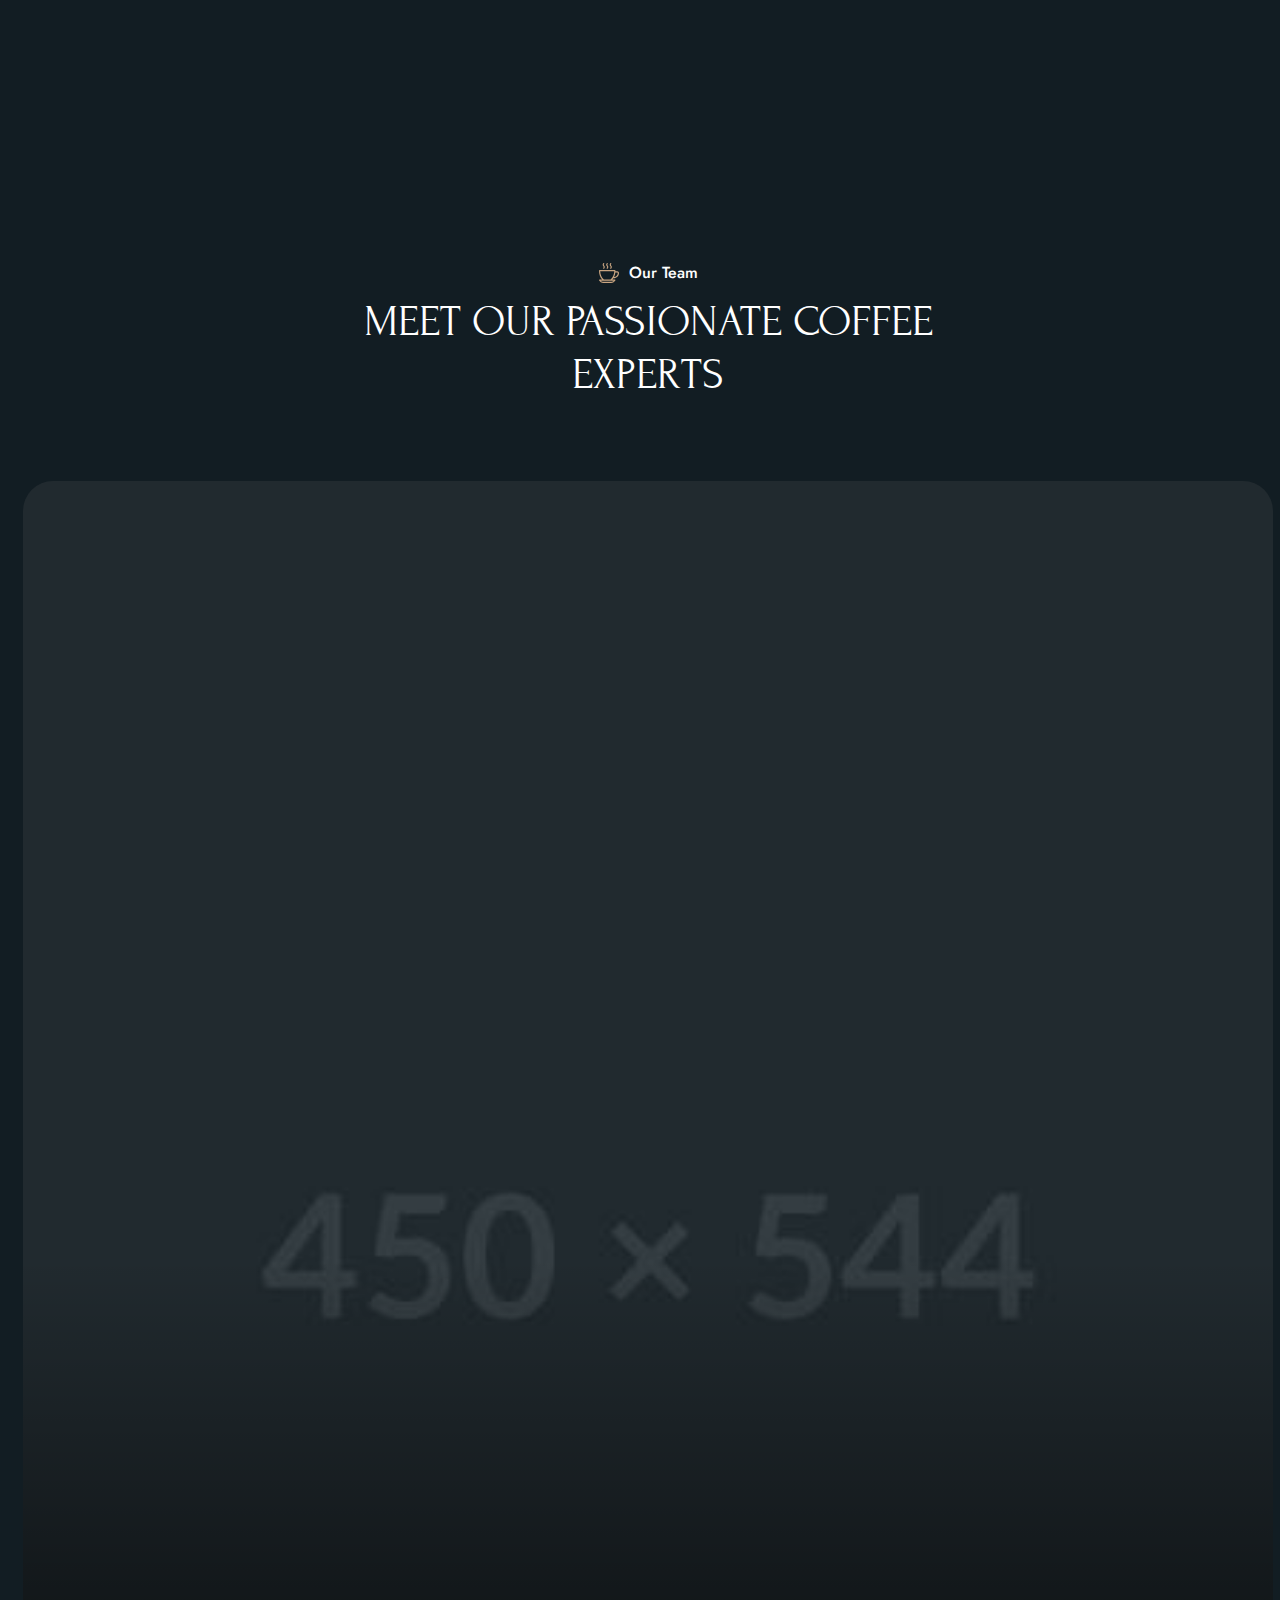
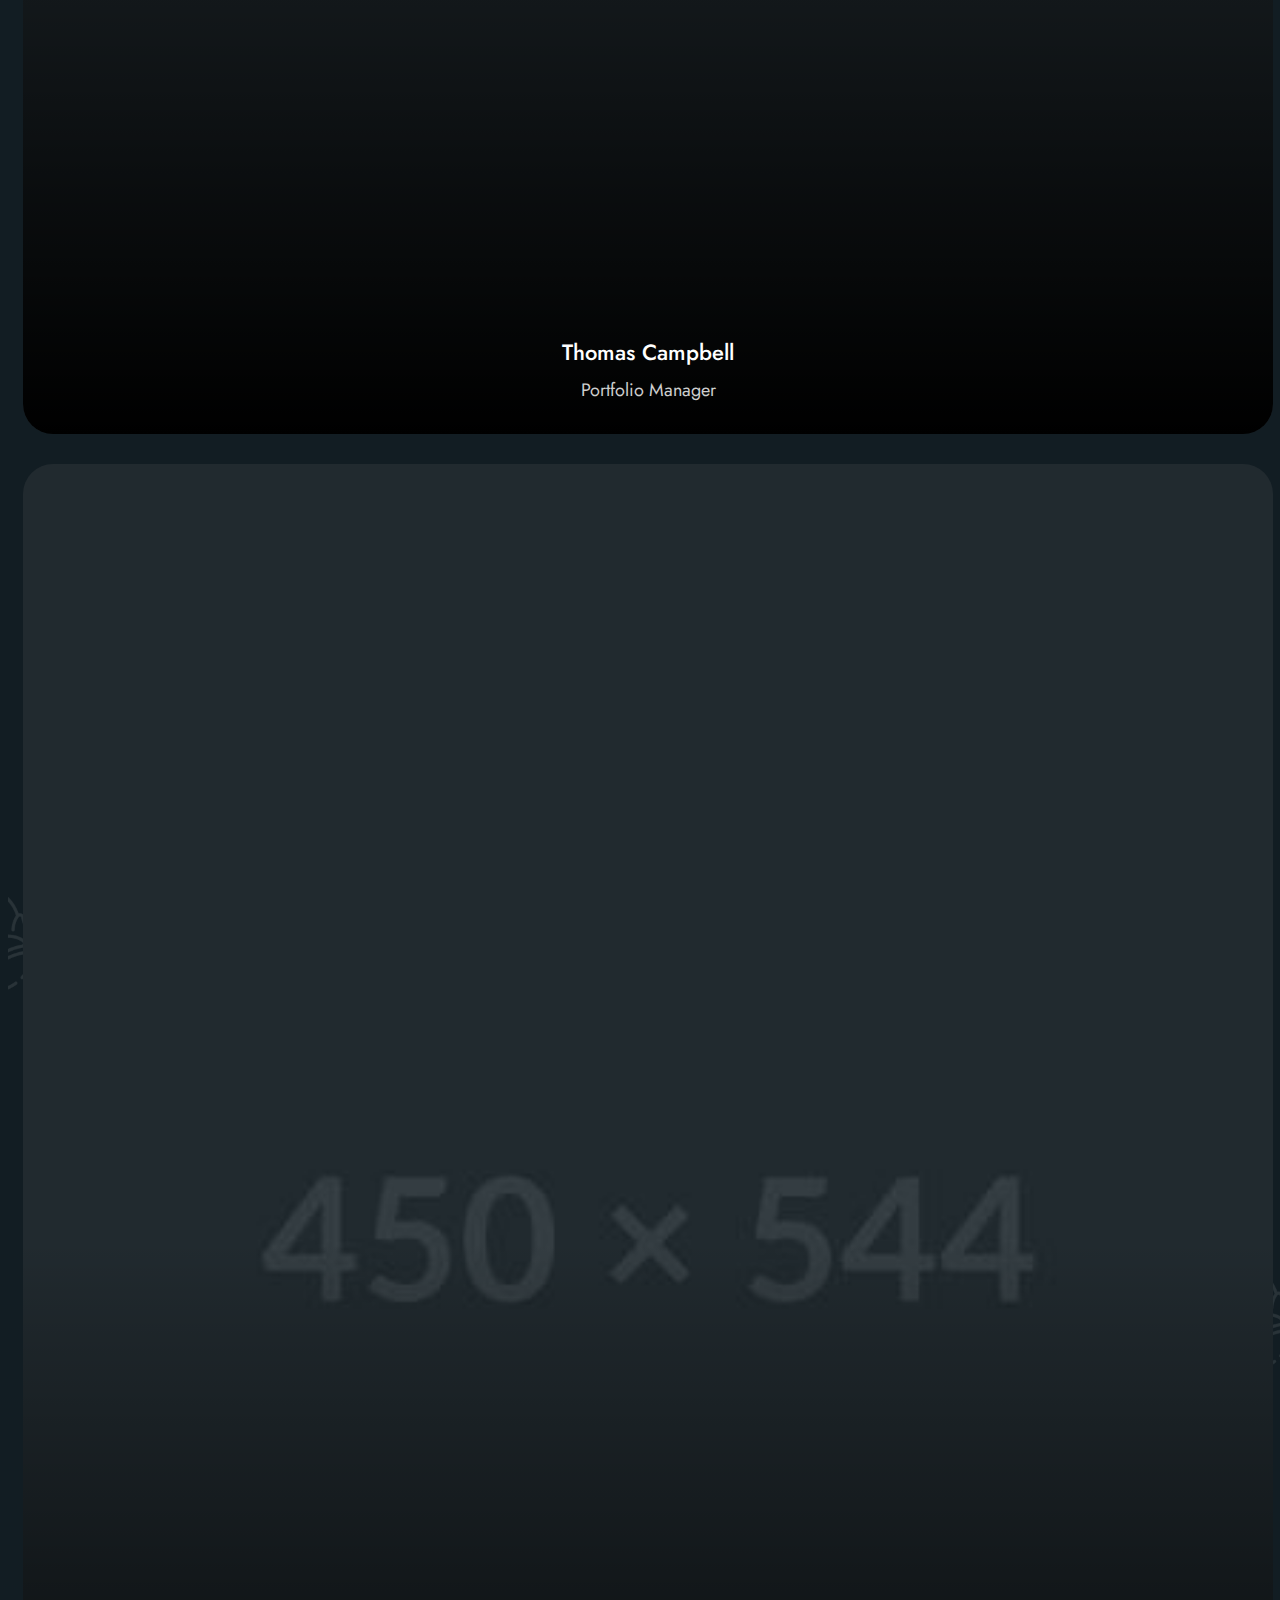
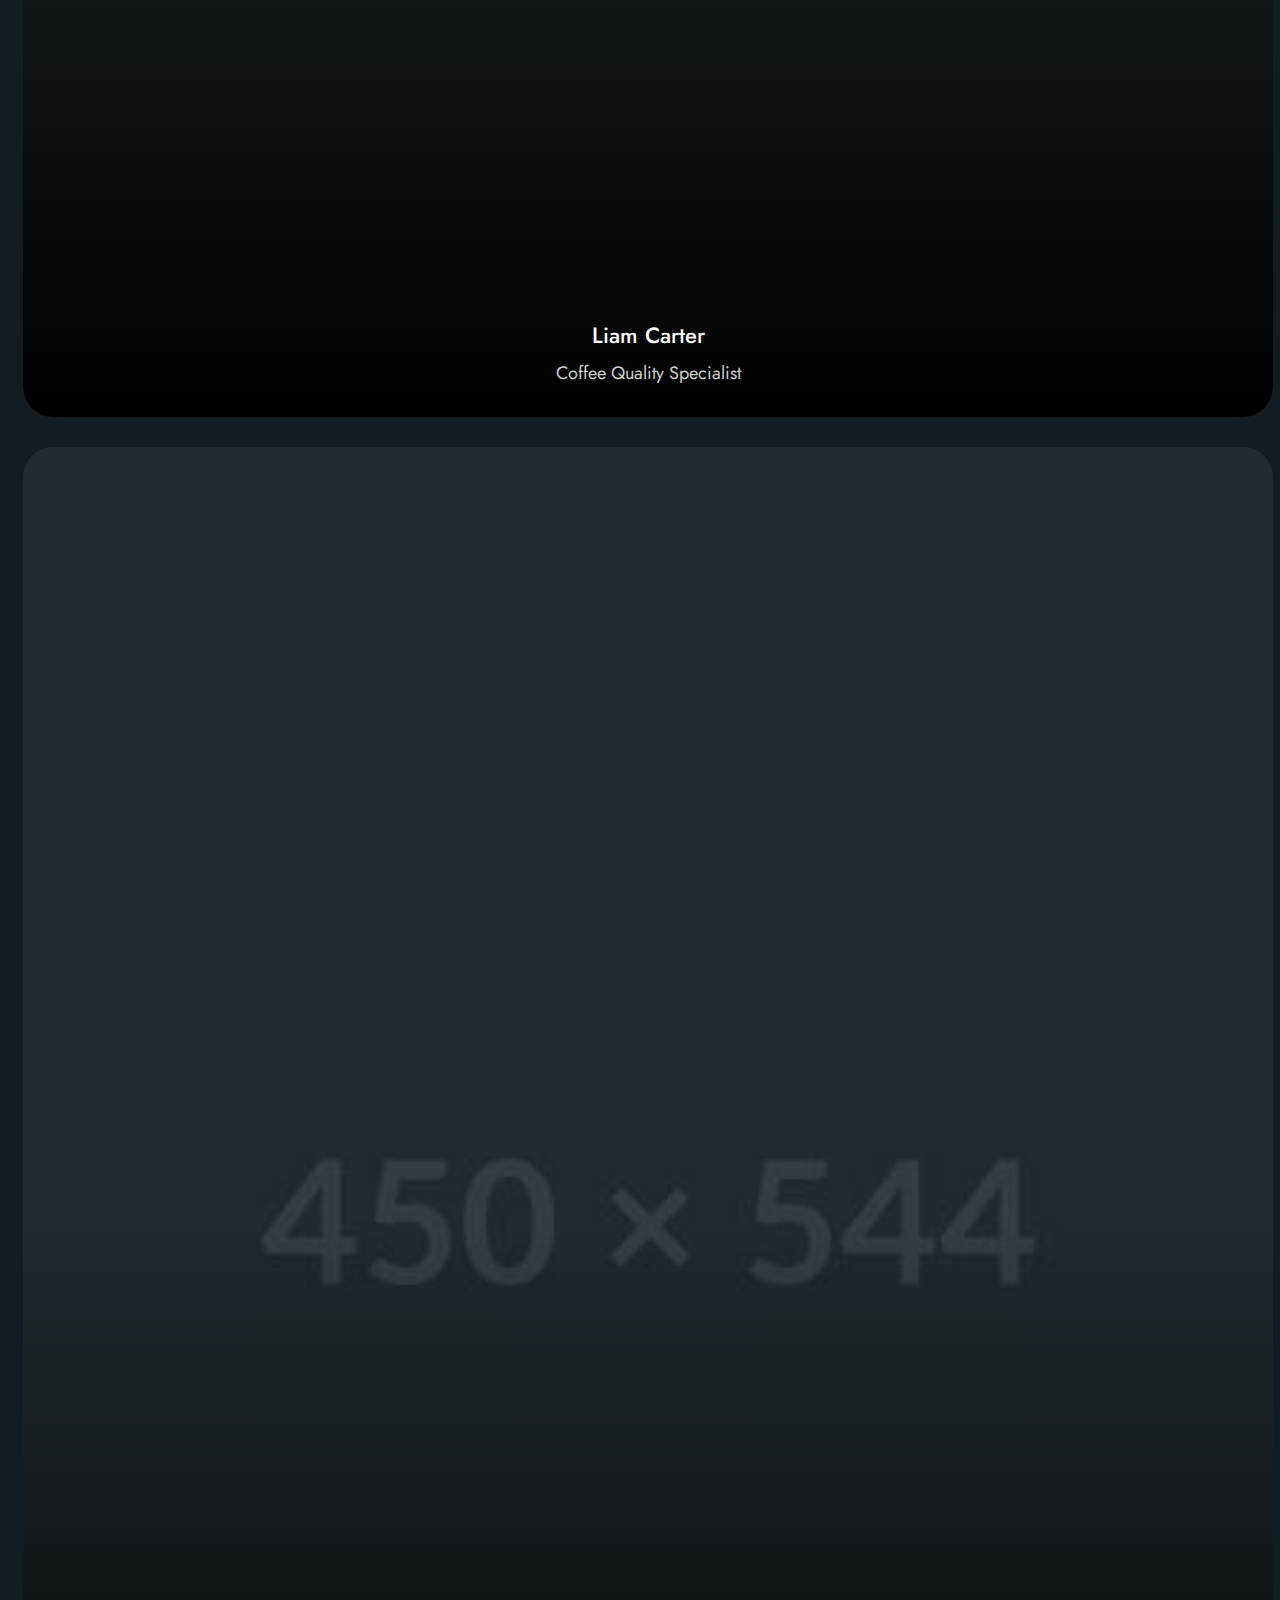
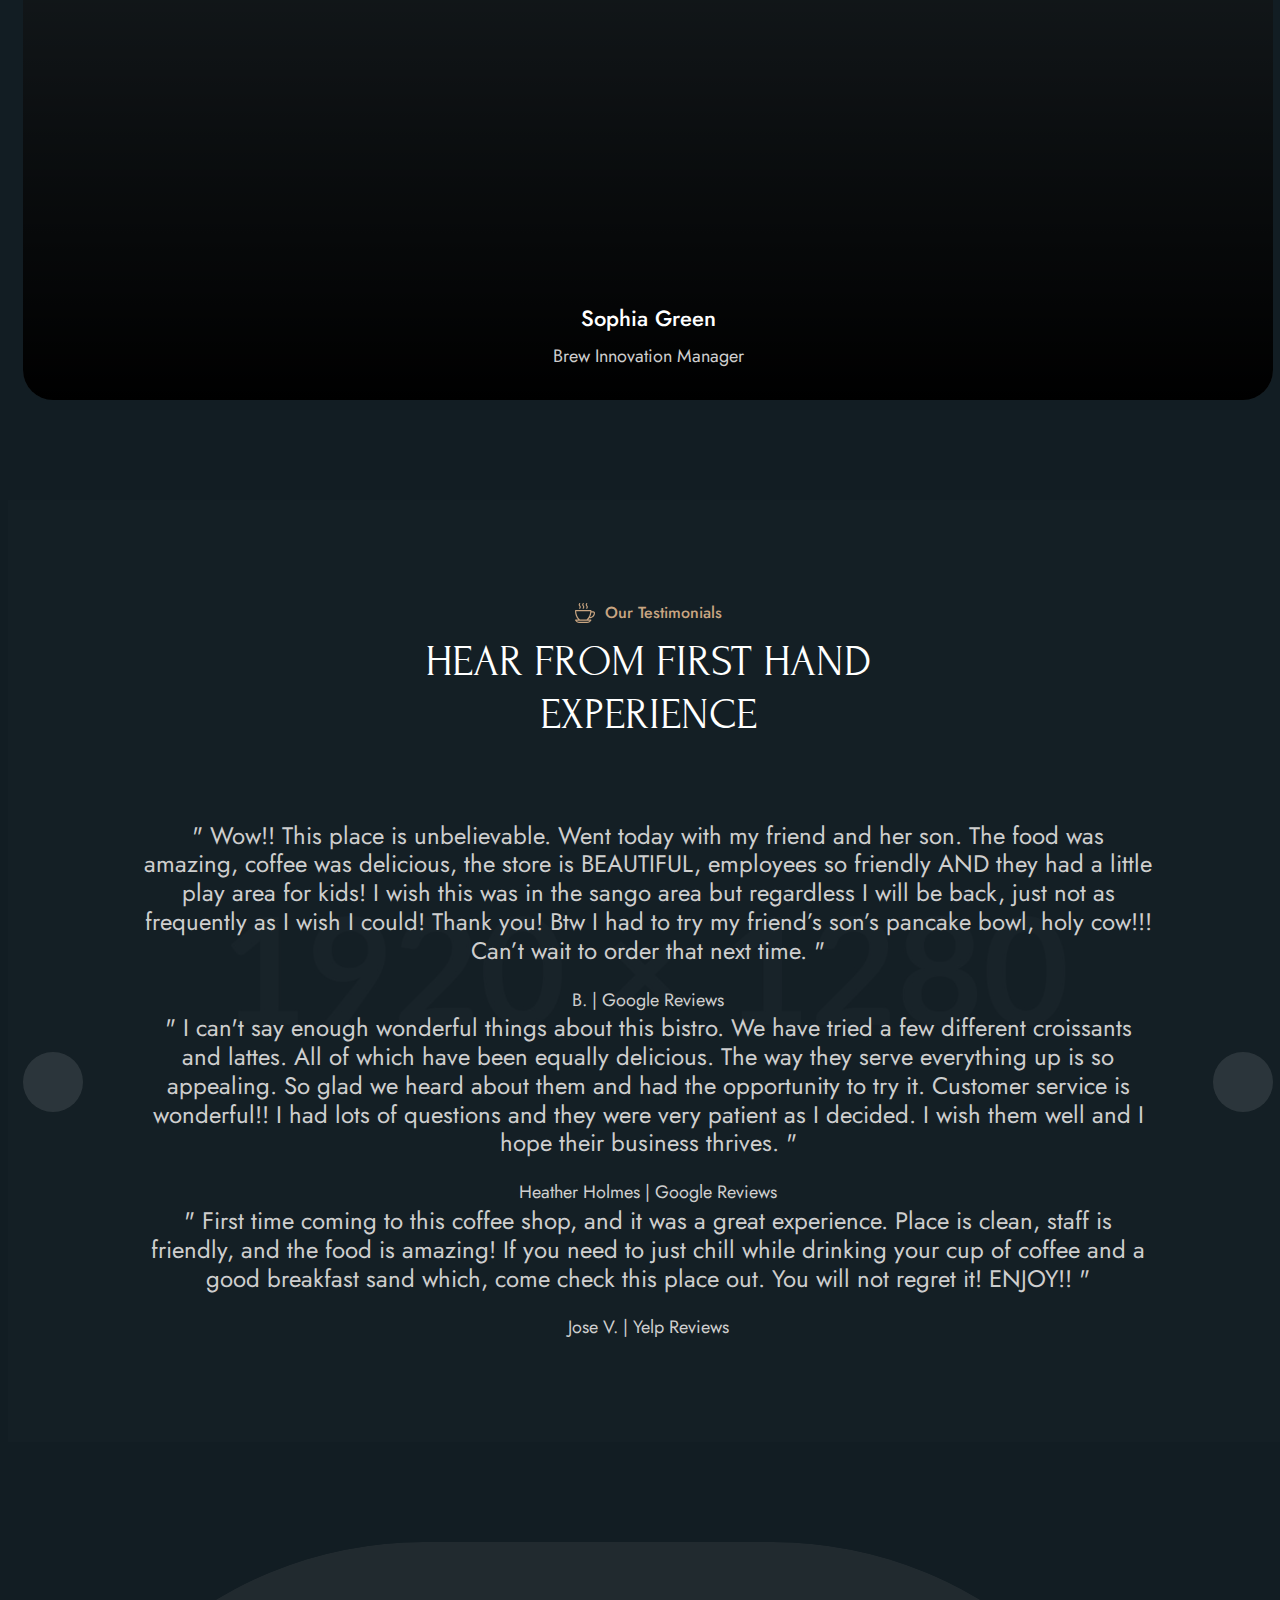
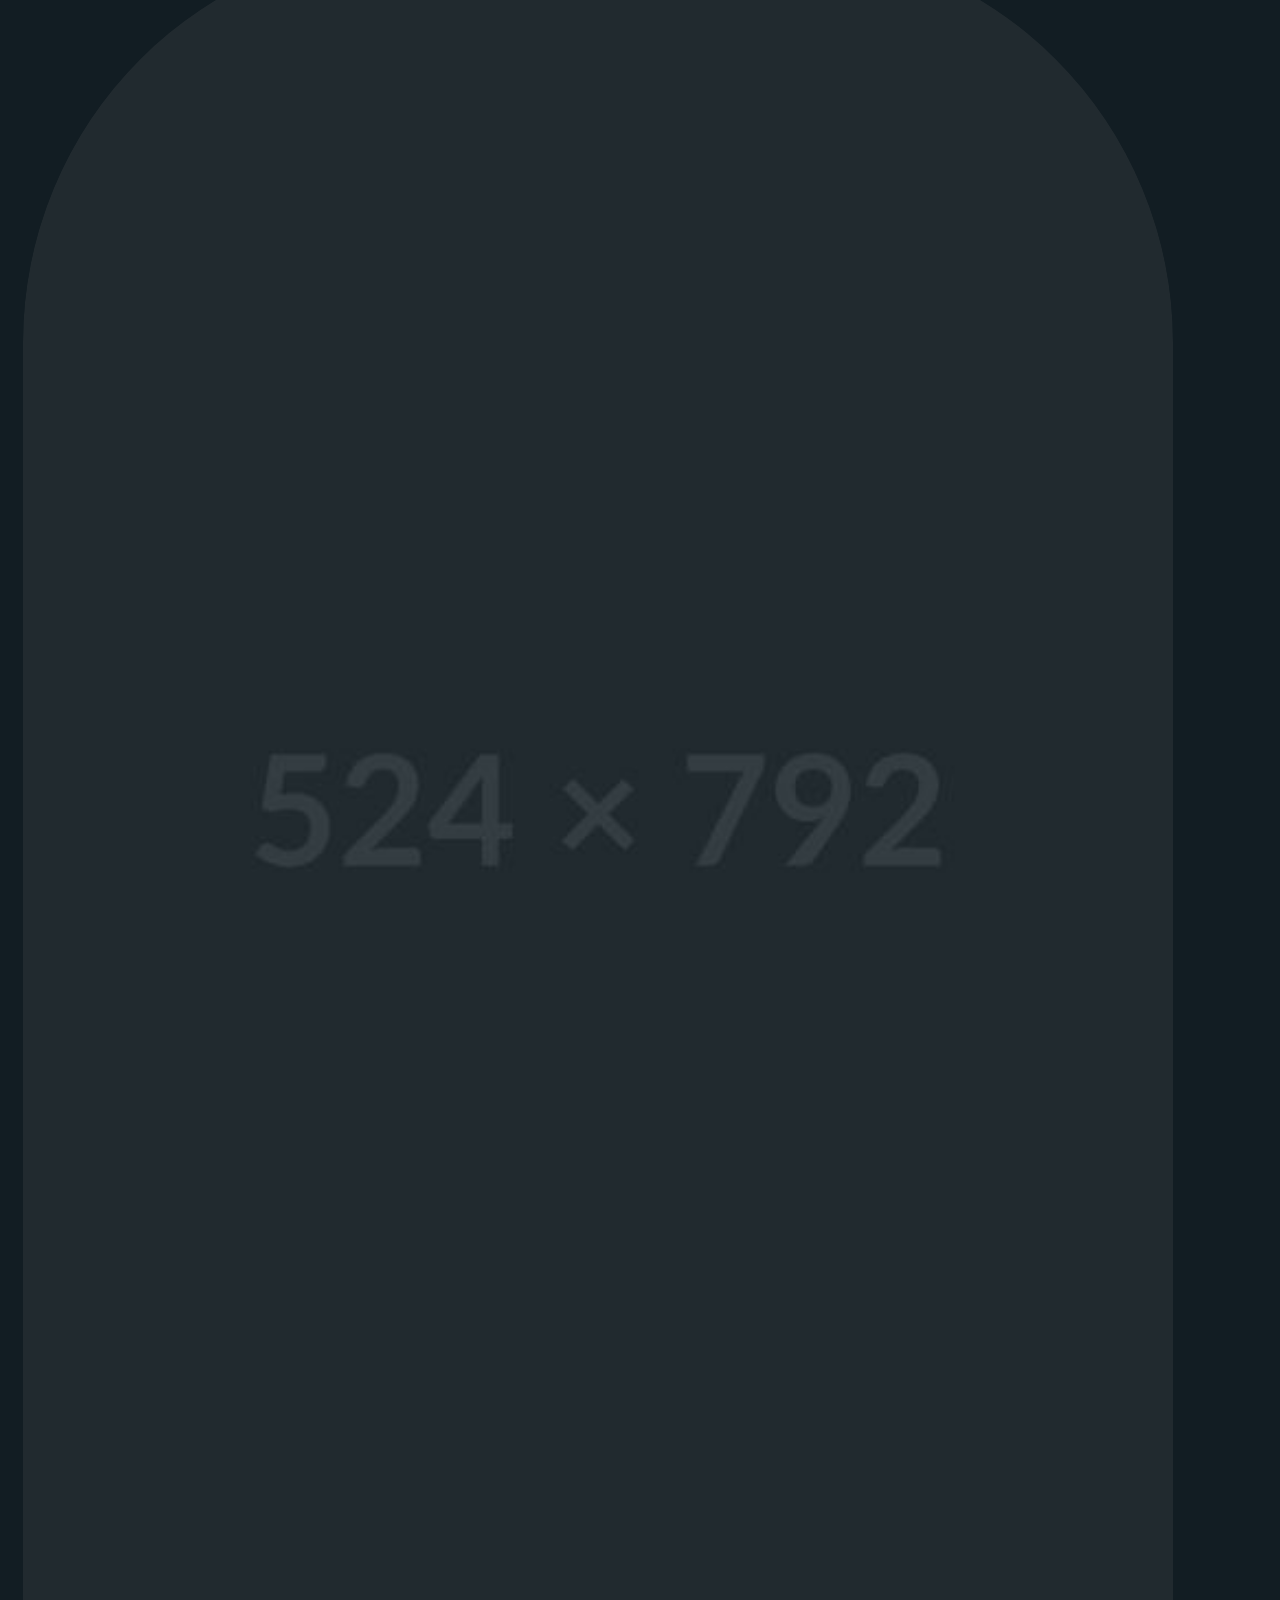
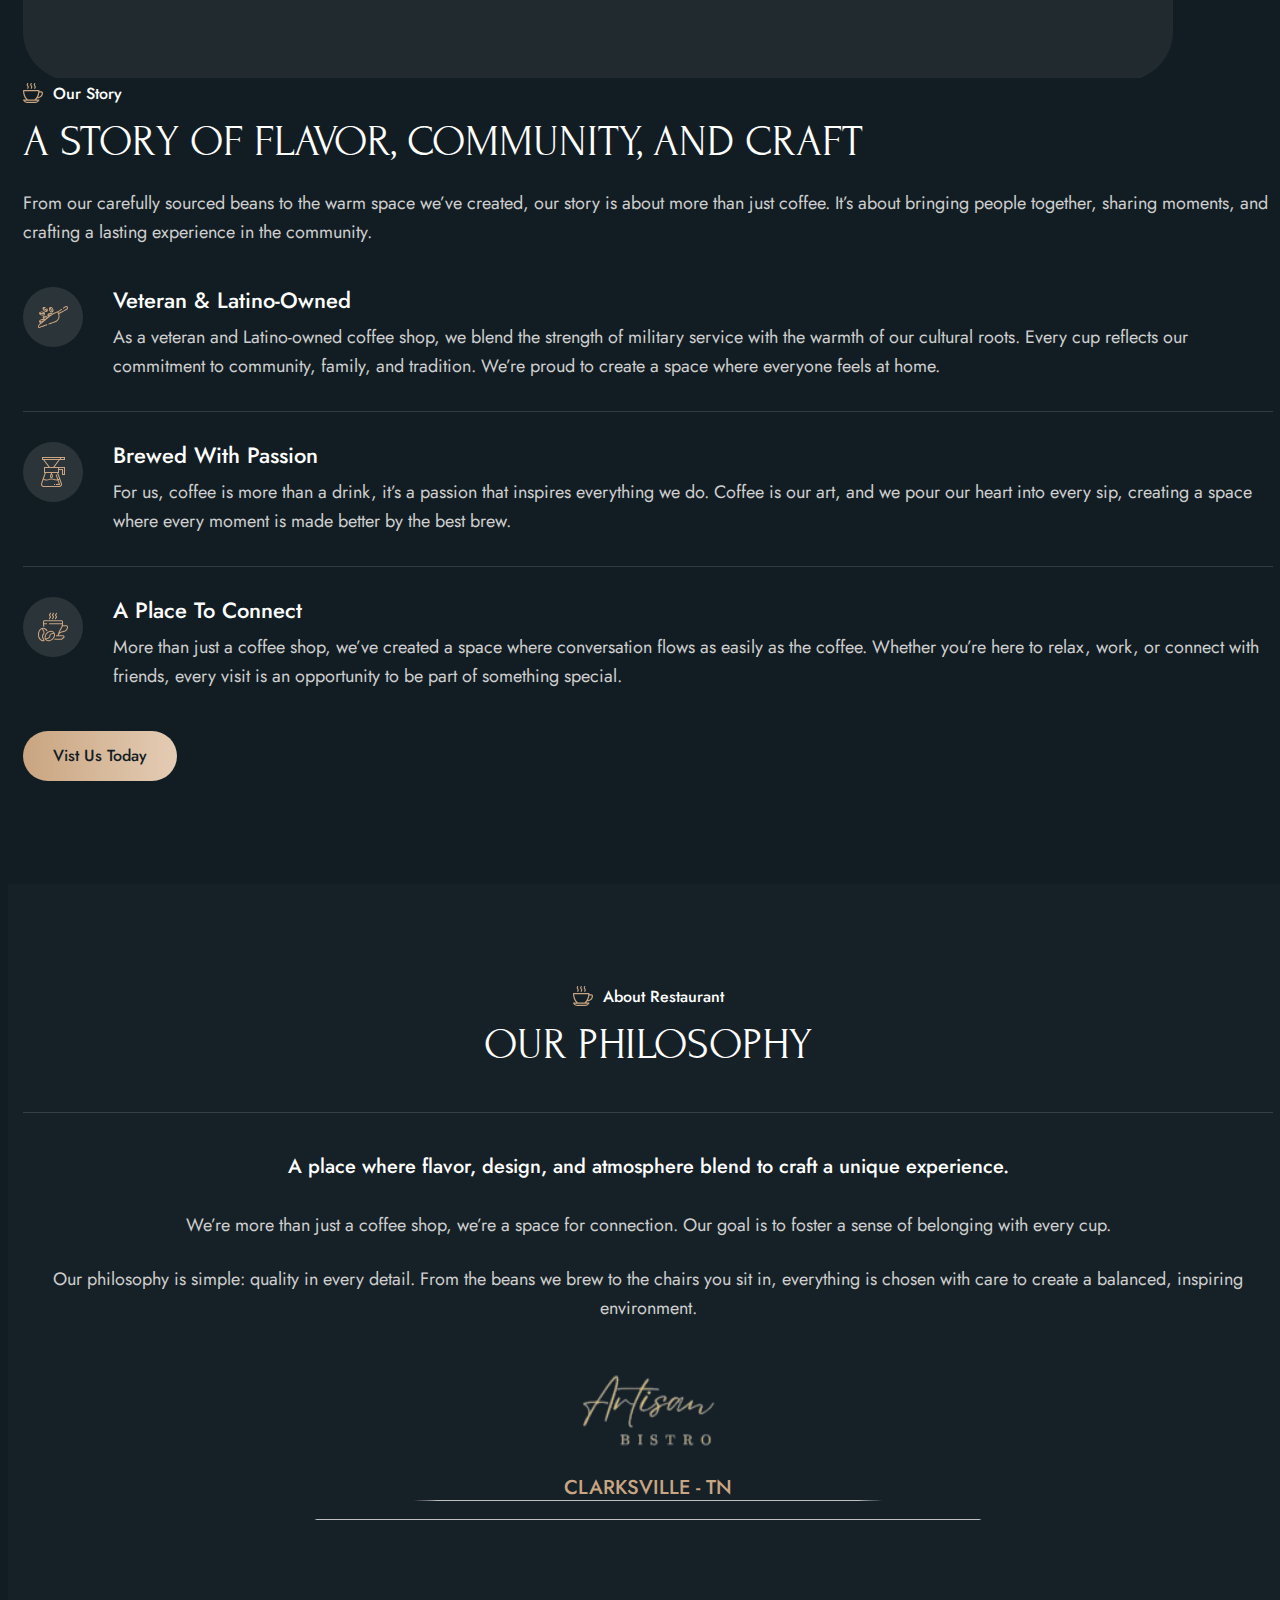
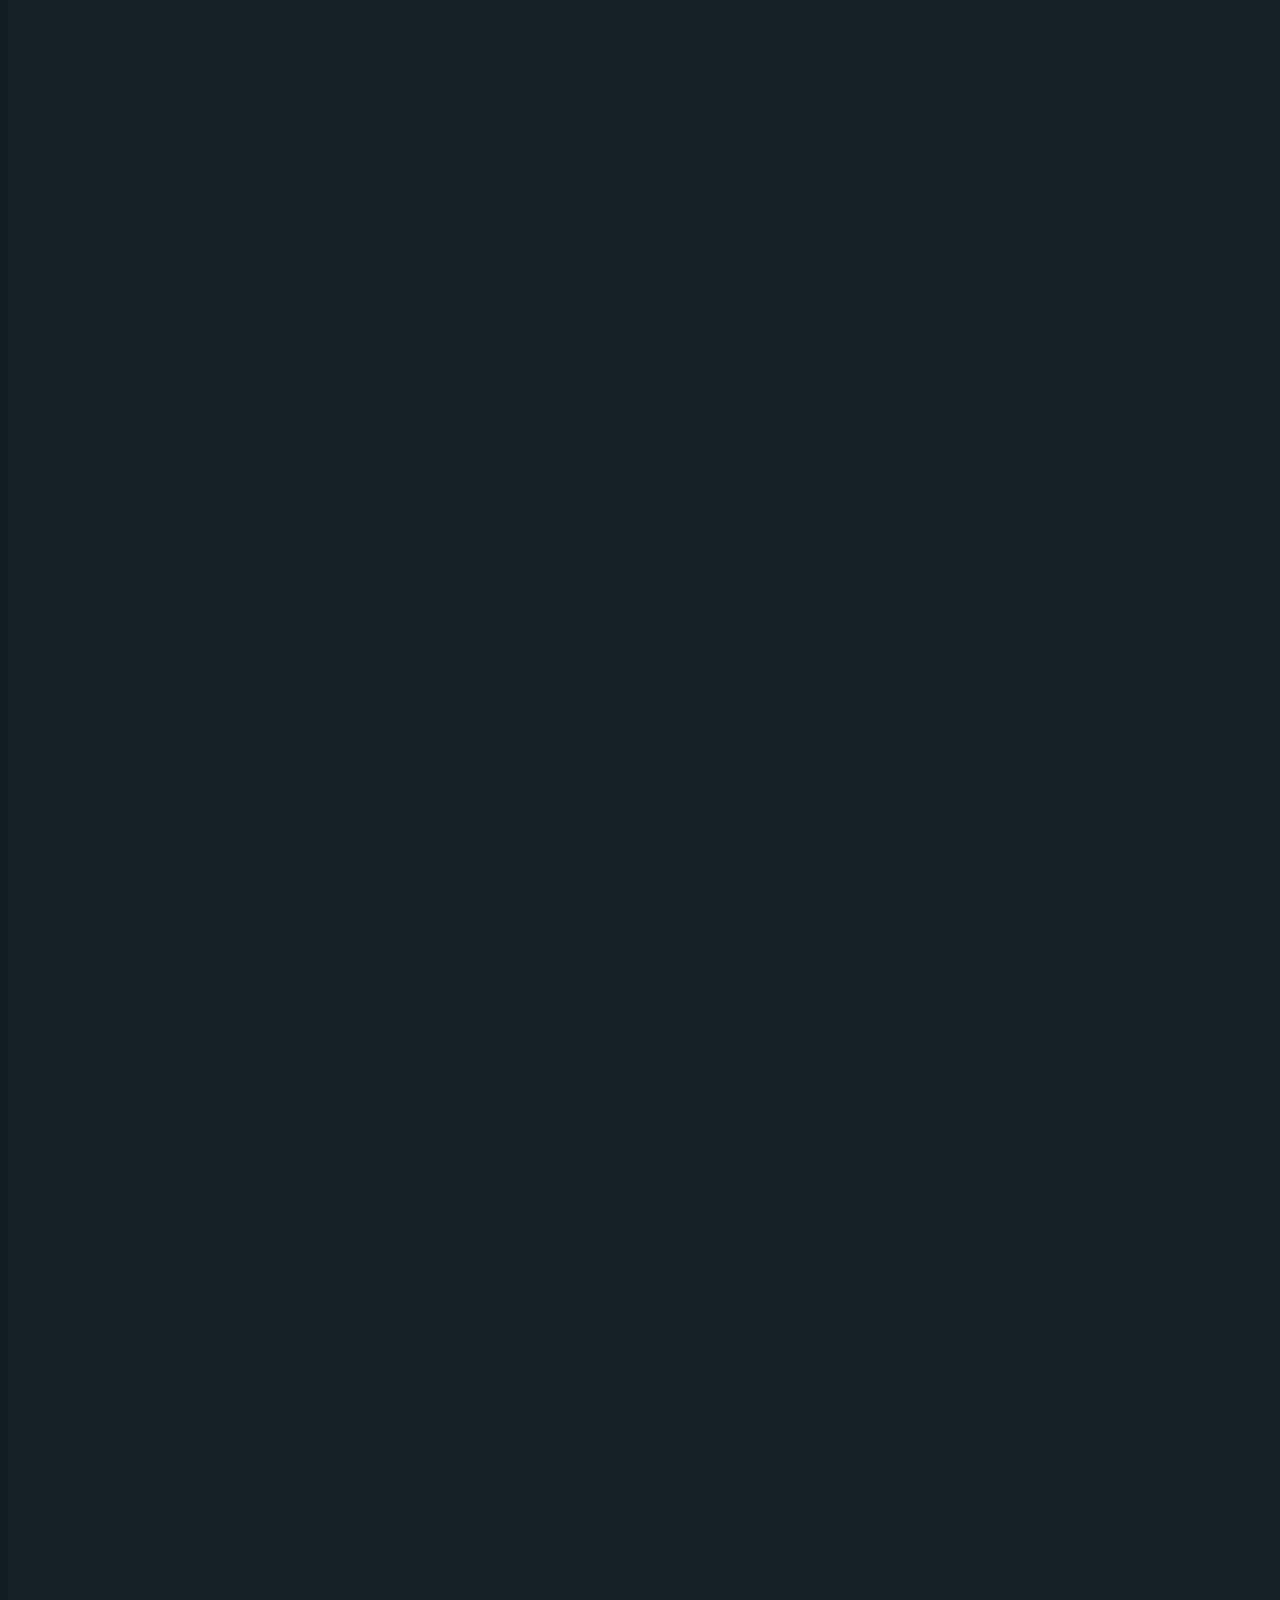
==== commit 96b43223: "Update about.html" ====
--- a/about.html
+++ b/about.html
@@ -365,7 +365,7 @@
                                     <img src="images/icon-our-mission.svg" alt="">
                                 </div>
                                 <div class="mission-vision-content">
-                                    <h3>Instagram</h3>
+                                    <h3><a target="_blank" rel="noopener noreferrer" href="https://www.instagram.com/ab_artisanbistro">Instagram</a></h3>
                                     <p>Follow us on Instagram for the latest updates, behind-the-scenes glimpses, and first looks at our new menu items!</p>
                                 </div>
                             </div>
@@ -377,7 +377,7 @@
                                     <img src="images/icon-our-vision.svg" alt="">
                                 </div>
                                 <div class="mission-vision-content">
-                                    <h3>Facebook</h3>
+                                    <h3><a target="_blank" rel="noopener noreferrer" href="https://www.facebook.com/profile.php?id=61565361427999">Facebook</a></h3>
                                     <p>Visit us on Facebook to stay in the loop on exciting news, special offers, and new additions to our menu. Join the conversation and connect with us anytime!</p>
                                 </div>
                             </div>
@@ -389,7 +389,7 @@
                                     <img src="images/icon-our-value.svg" alt="">
                                 </div>
                                 <div class="mission-vision-content">
-                                    <h3>TikTok</h3>
+                                    <h3><a target="_blank" rel="noopener noreferrer" href="https://www.tiktok.com/@ab_artisanbistro">TikTok</a></h3>
                                     <p>Get your daily dose of coffee fun on TikTok! From new menu drops to behind-the-scenes moments, we’ve got the good stuff waiting for you. Follow us for the latest and let’s brew up some fun!</p>
                                 </div>
                             </div>
@@ -791,12 +791,12 @@
                             <div class="accordion-item wow fadeInUp" data-wow-delay="0.2s">
                                 <h2 class="accordion-header" id="heading1">
                                     <button class="accordion-button collapsed" type="button" data-bs-toggle="collapse" data-bs-target="#collapse1" aria-expanded="true" aria-controls="collapse1">
-                                        What is the best way to store coffee beans?
+                                       Do you have a loyalty program or punch card?
                                     </button>
                                 </h2>
                                 <div id="collapse1" class="accordion-collapse collapse" aria-labelledby="heading1" data-bs-parent="#accordion">
                                     <div class="accordion-body">
-                                        <p>Coffee beans are best used within 2-3 weeks of roasting for optimal flavor and the freshest experience.</p>
+                                        <p>Yes we do! Ask for a punch card at checkout — after 9 drinks, your 10th one’s on us. It’s our way of saying thanks for being part of our coffee family.</p>
                                     </div>
                                 </div>
                             </div>
@@ -806,12 +806,12 @@
                             <div class="accordion-item wow fadeInUp" data-wow-delay="0.4s">
                                 <h2 class="accordion-header" id="heading2">
                                     <button class="accordion-button" type="button" data-bs-toggle="collapse" data-bs-target="#collapse2" aria-expanded="false" aria-controls="collapse2">
-                                        How long do coffee beans stay fresh?
+                                        Do you have seasonal or limited-time drinks?
                                     </button>
                                 </h2>
                                 <div id="collapse2" class="accordion-collapse collapse show" aria-labelledby="heading2" data-bs-parent="#accordion">
                                     <div class="accordion-body">
-                                        <p>Coffee beans are best used within 2-3 weeks of roasting for optimal flavor and the freshest experience.</p>
+                                        <p>Yes! We love changing things up with fun seasonal flavors. Think pumpkin in the fall, peppermint in winter, and tropical blends for summer. Keep an eye on our menu board or Facebook/Instagram for the latest!</p>
                                     </div>
                                 </div>
                             </div>
@@ -821,12 +821,12 @@
                             <div class="accordion-item wow fadeInUp" data-wow-delay="0.6s">
                                 <h2 class="accordion-header" id="heading3">
                                     <button class="accordion-button collapsed" type="button" data-bs-toggle="collapse" data-bs-target="#collapse3" aria-expanded="false" aria-controls="collapse3">
-                                        What's the difference between espresso and coffee?
+                                        How do you ensure quality control in your coffee drinks?
                                     </button>
                                 </h2>
                                 <div id="collapse3" class="accordion-collapse collapse" aria-labelledby="heading3" data-bs-parent="#accordion">
                                     <div class="accordion-body">
-                                        <p>Coffee beans are best used within 2-3 weeks of roasting for optimal flavor and the freshest experience.</p>
+                                        <p>We train all baristas thoroughly on proper espresso extraction, milk steaming, and drink assembly. We also calibrate our espresso machines daily and taste-test shots regularly to make sure the flavor is consistent.</p>
                                     </div>
                                 </div>
                             </div>
@@ -836,12 +836,12 @@
                             <div class="accordion-item wow fadeInUp" data-wow-delay="0.8s">
                                 <h2 class="accordion-header" id="heading4">
                                     <button class="accordion-button collapsed" type="button" data-bs-toggle="collapse" data-bs-target="#collapse4" aria-expanded="false" aria-controls="collapse4">
-                                        Can I brew coffee without a coffee maker?
+                                        Do you have any non-dairy milk options?
                                     </button>
                                 </h2>
                                 <div id="collapse4" class="accordion-collapse collapse" aria-labelledby="heading4" data-bs-parent="#accordion">
                                     <div class="accordion-body">
-                                        <p>Coffee beans are best used within 2-3 weeks of roasting for optimal flavor and the freshest experience.</p>
+                                        <p>Absolutely! We offer oat milk, almond milk, and soy milk. Just let us know your preference when ordering.</p>
                                     </div>
                                 </div>
                             </div>
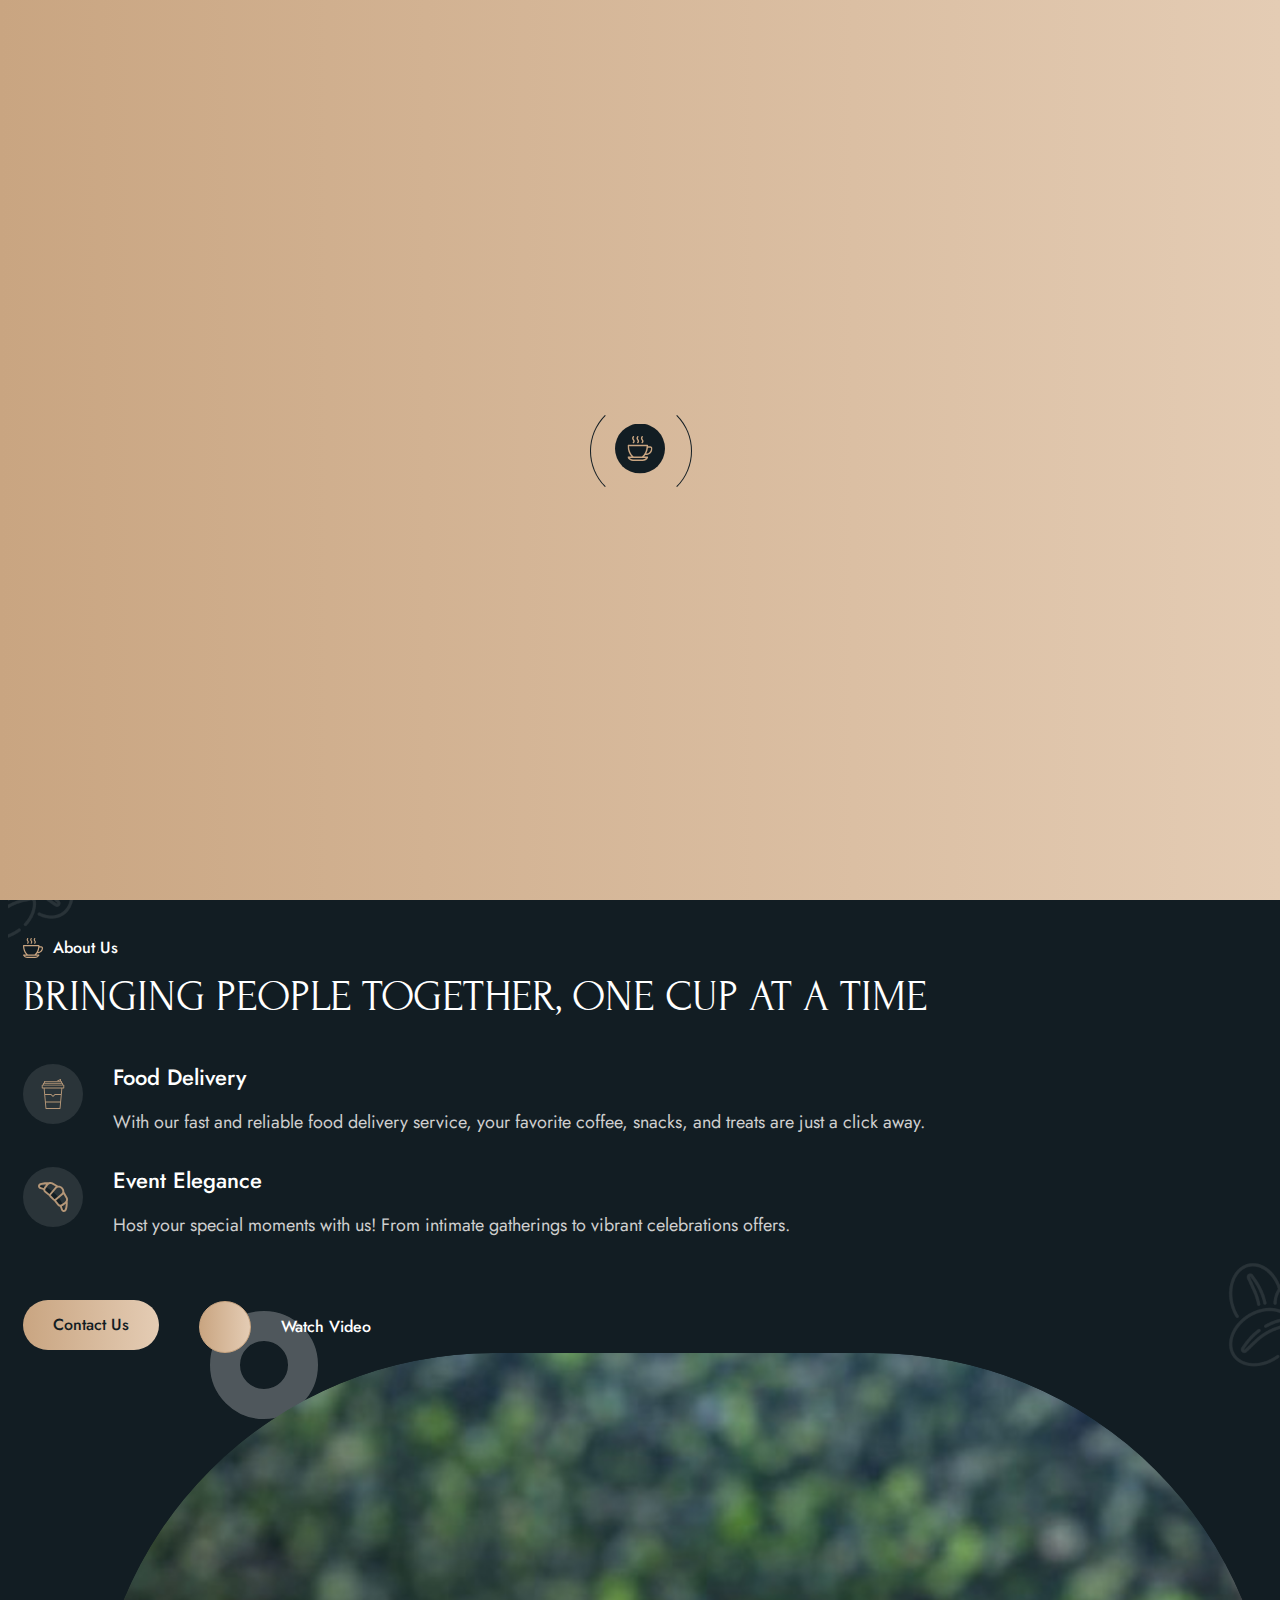
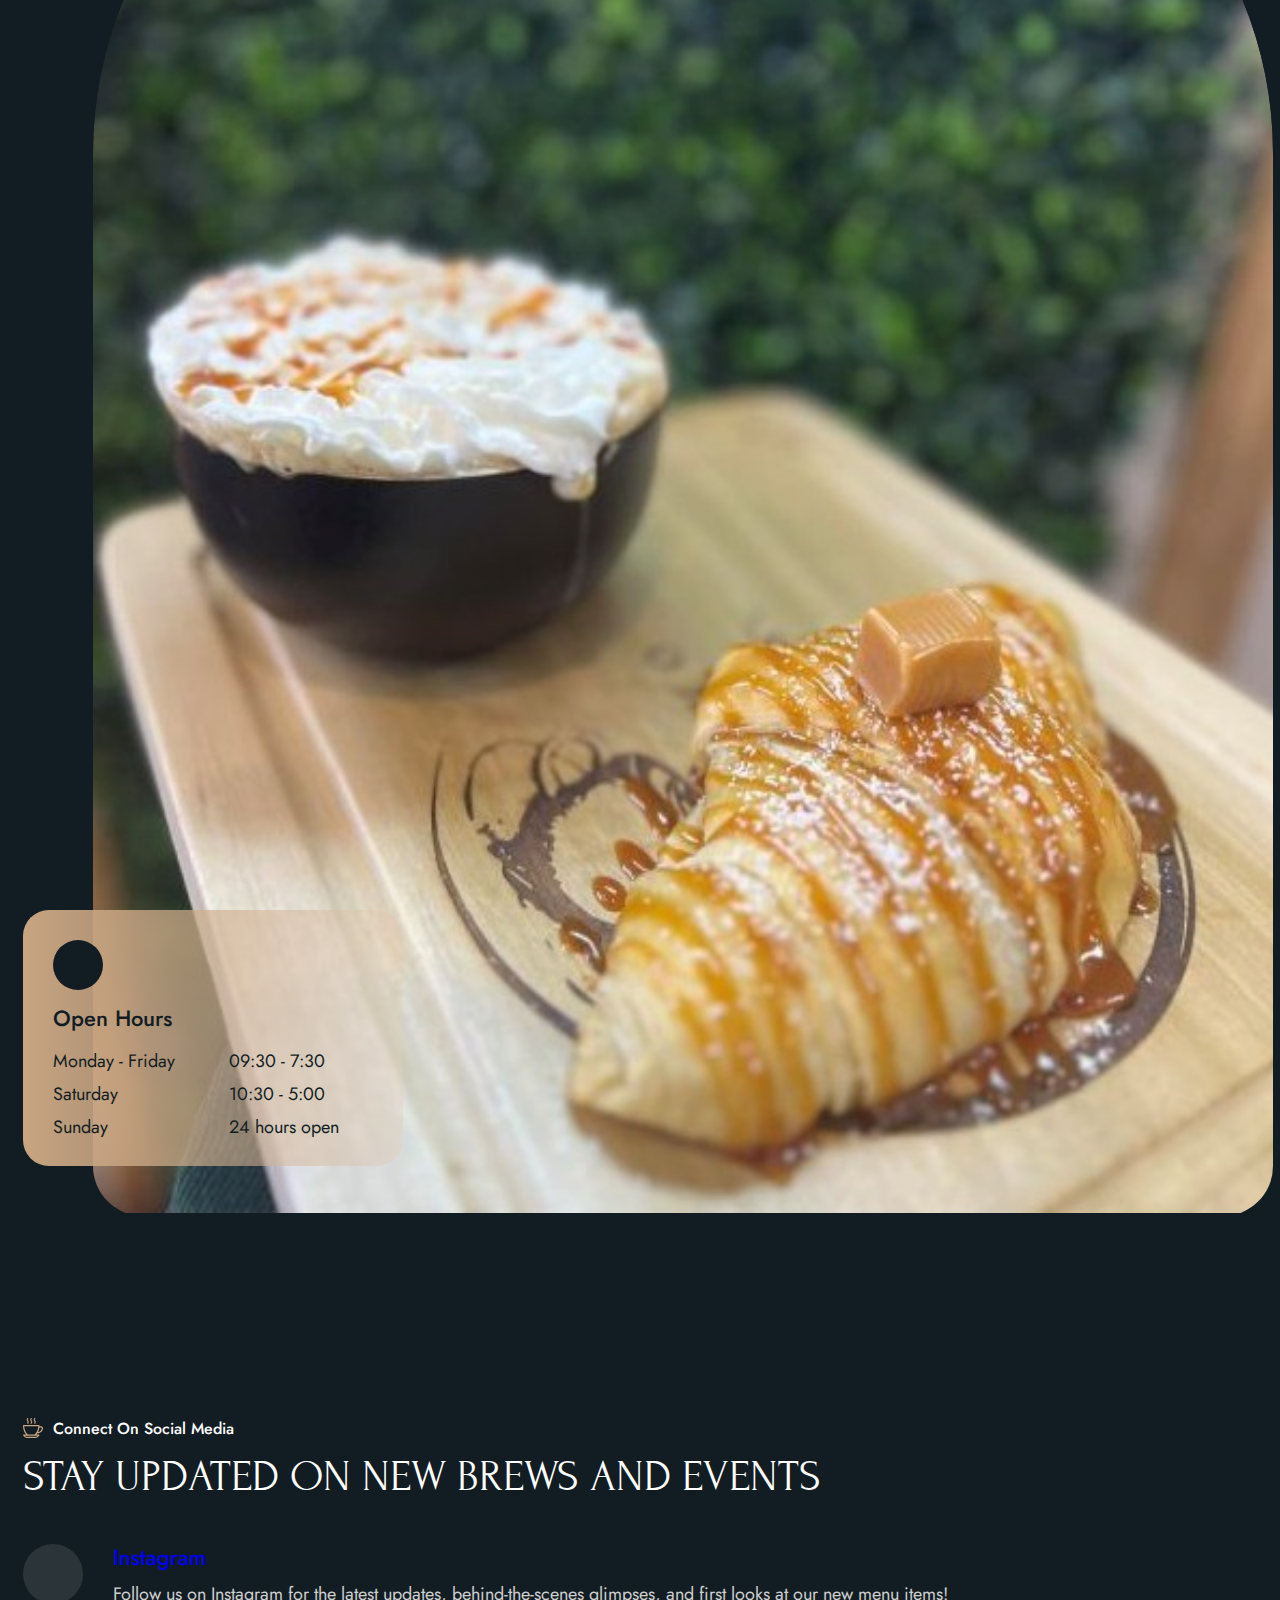
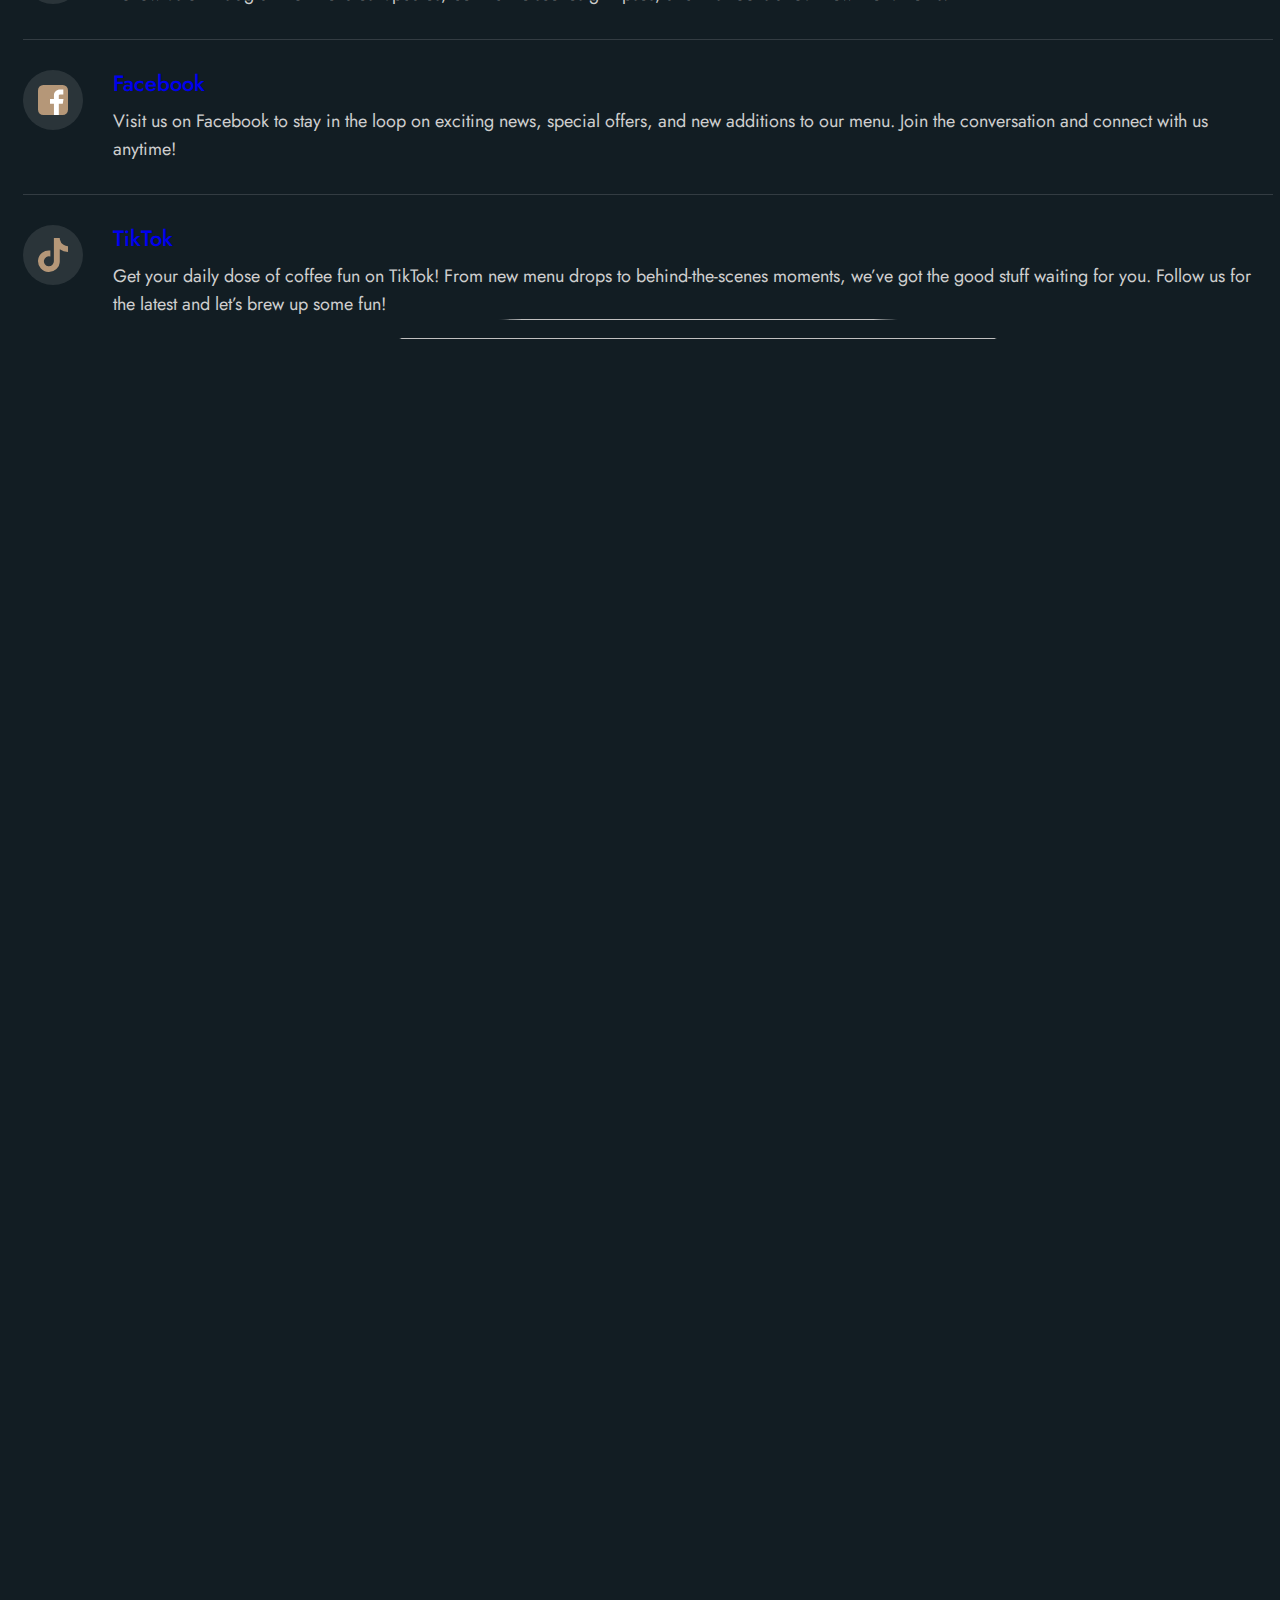
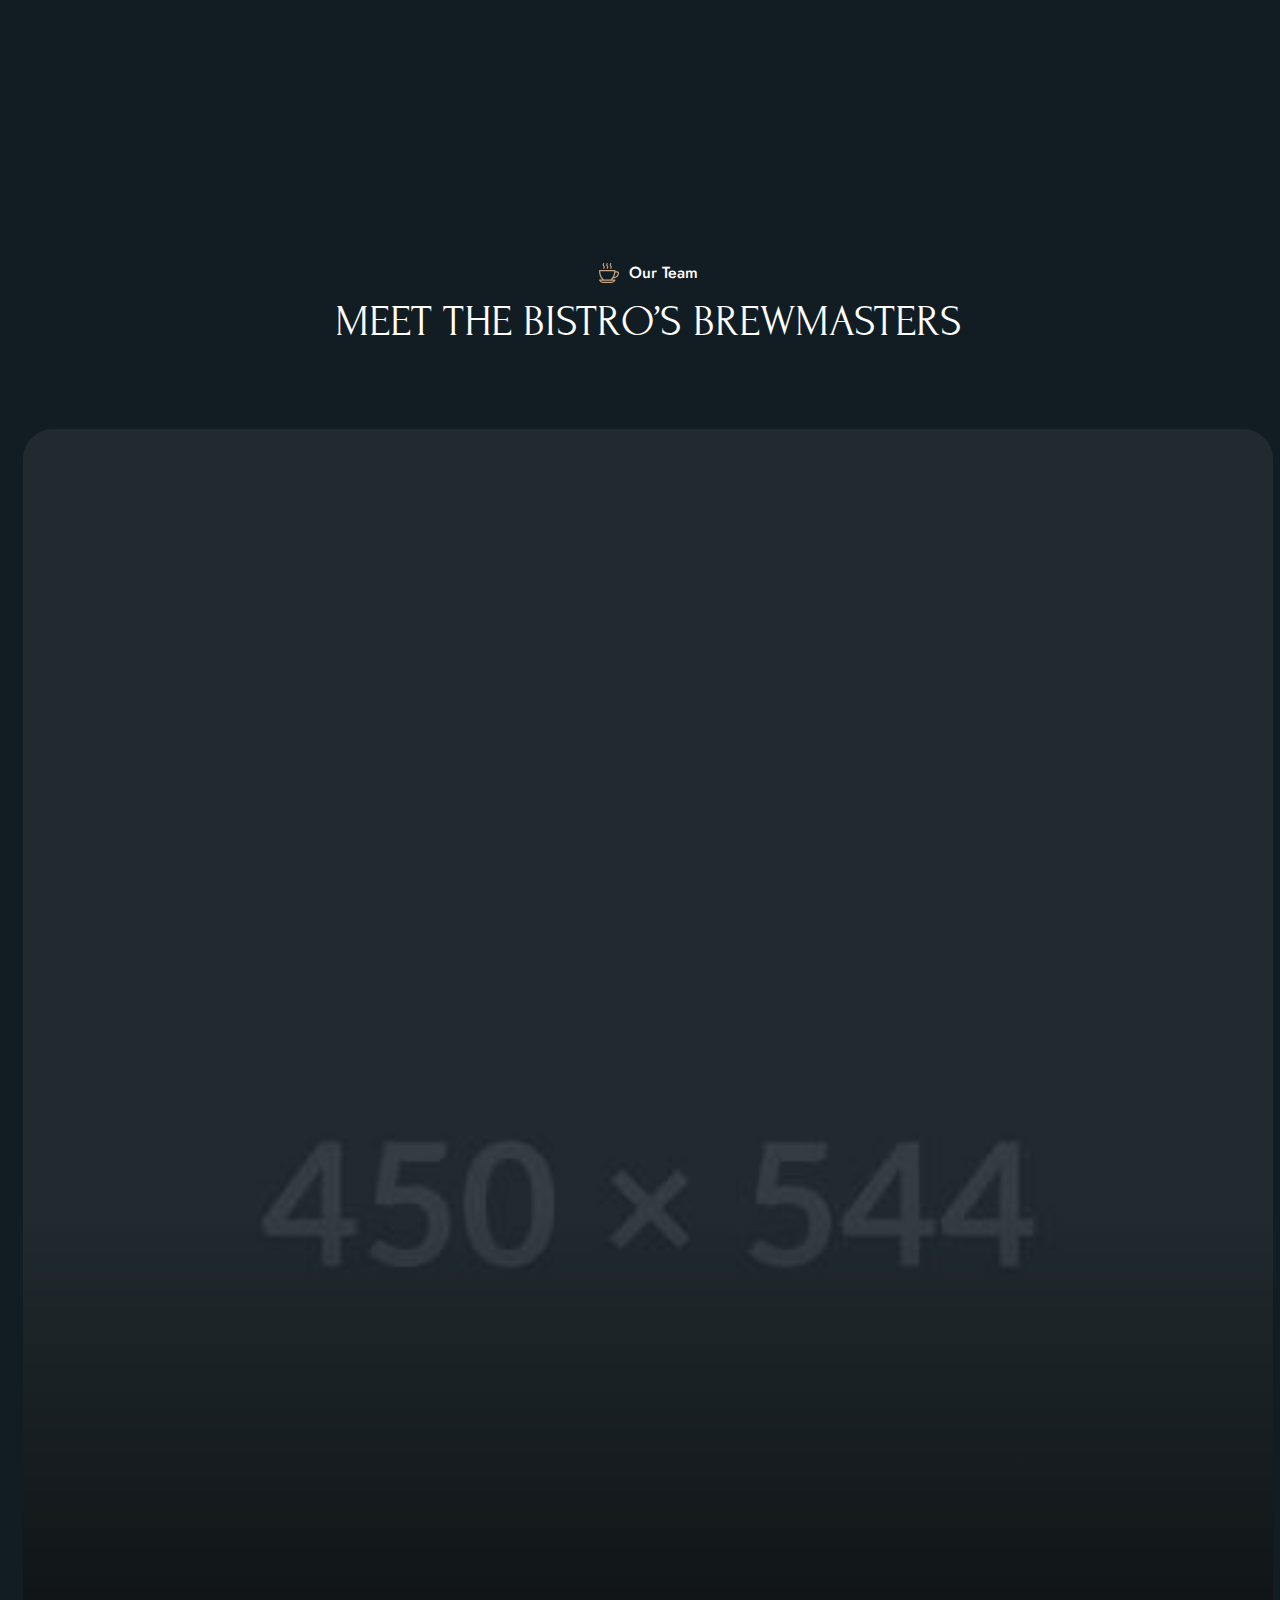
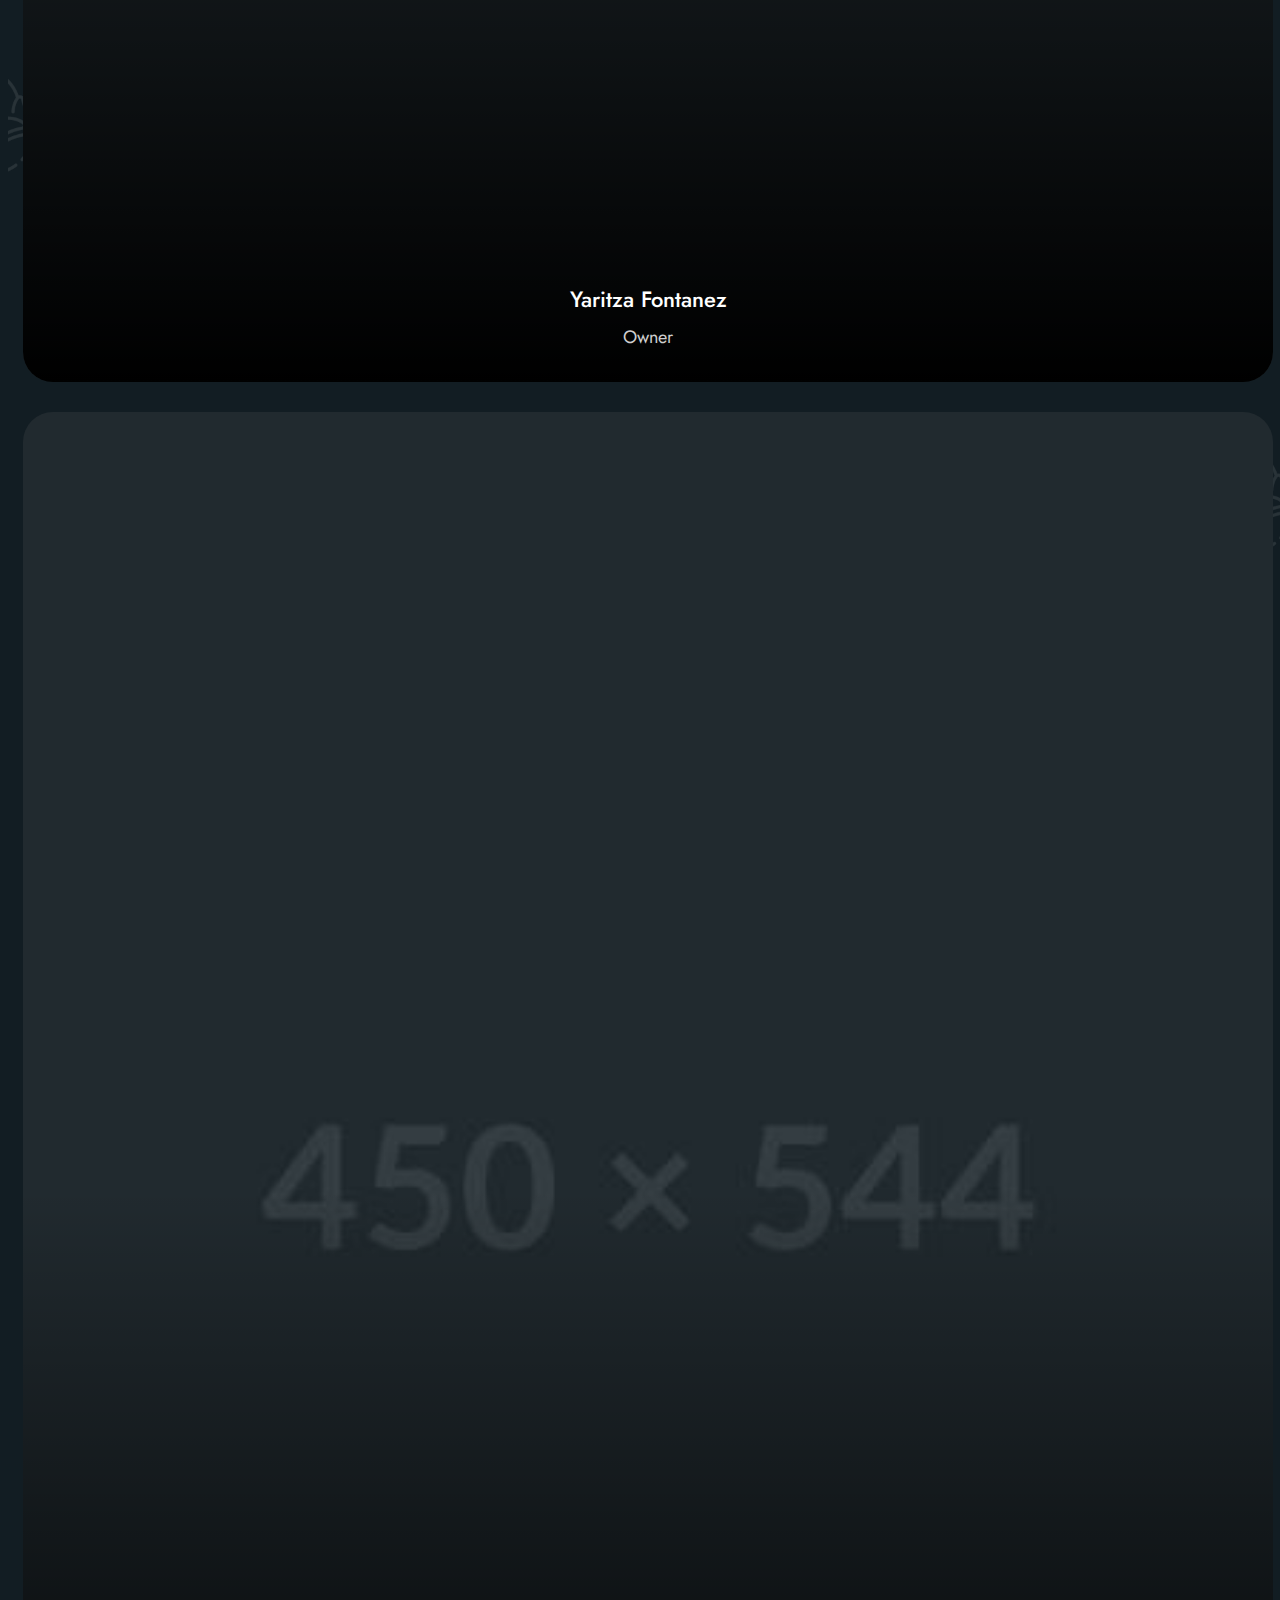
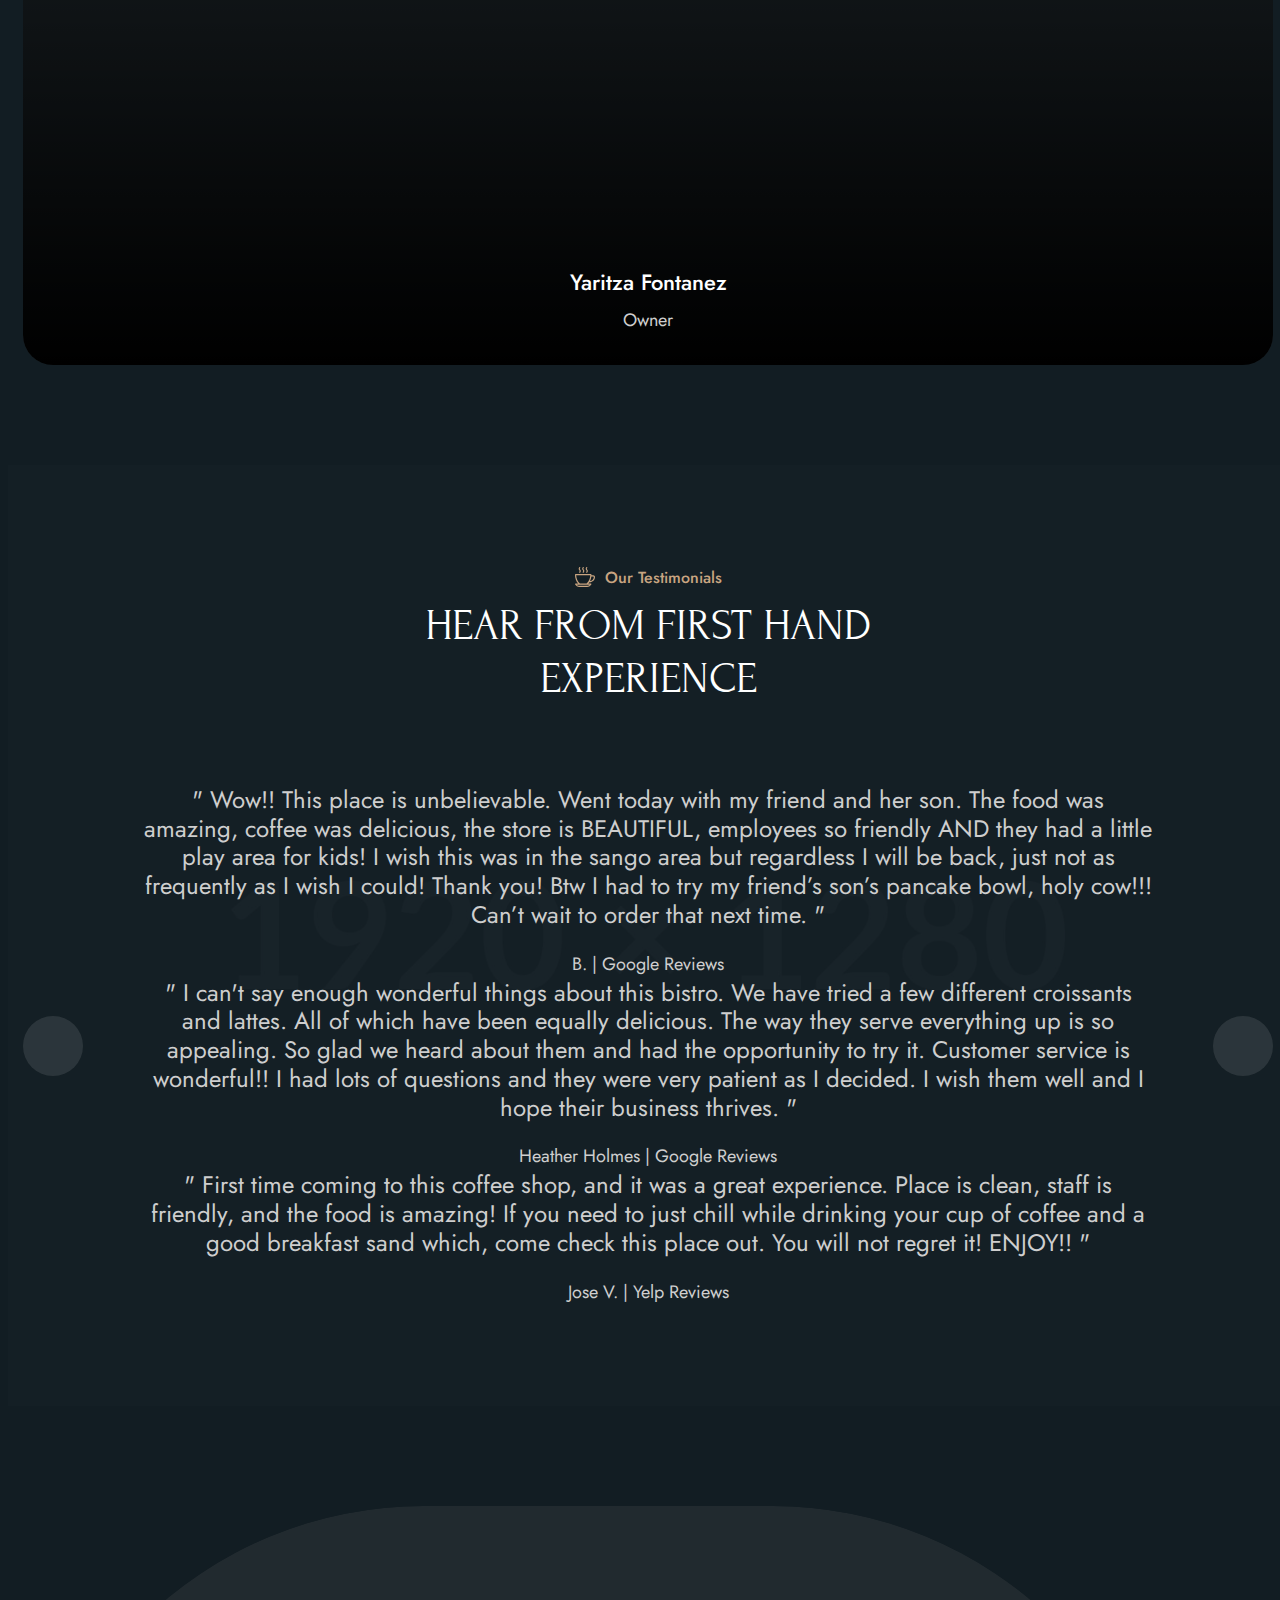
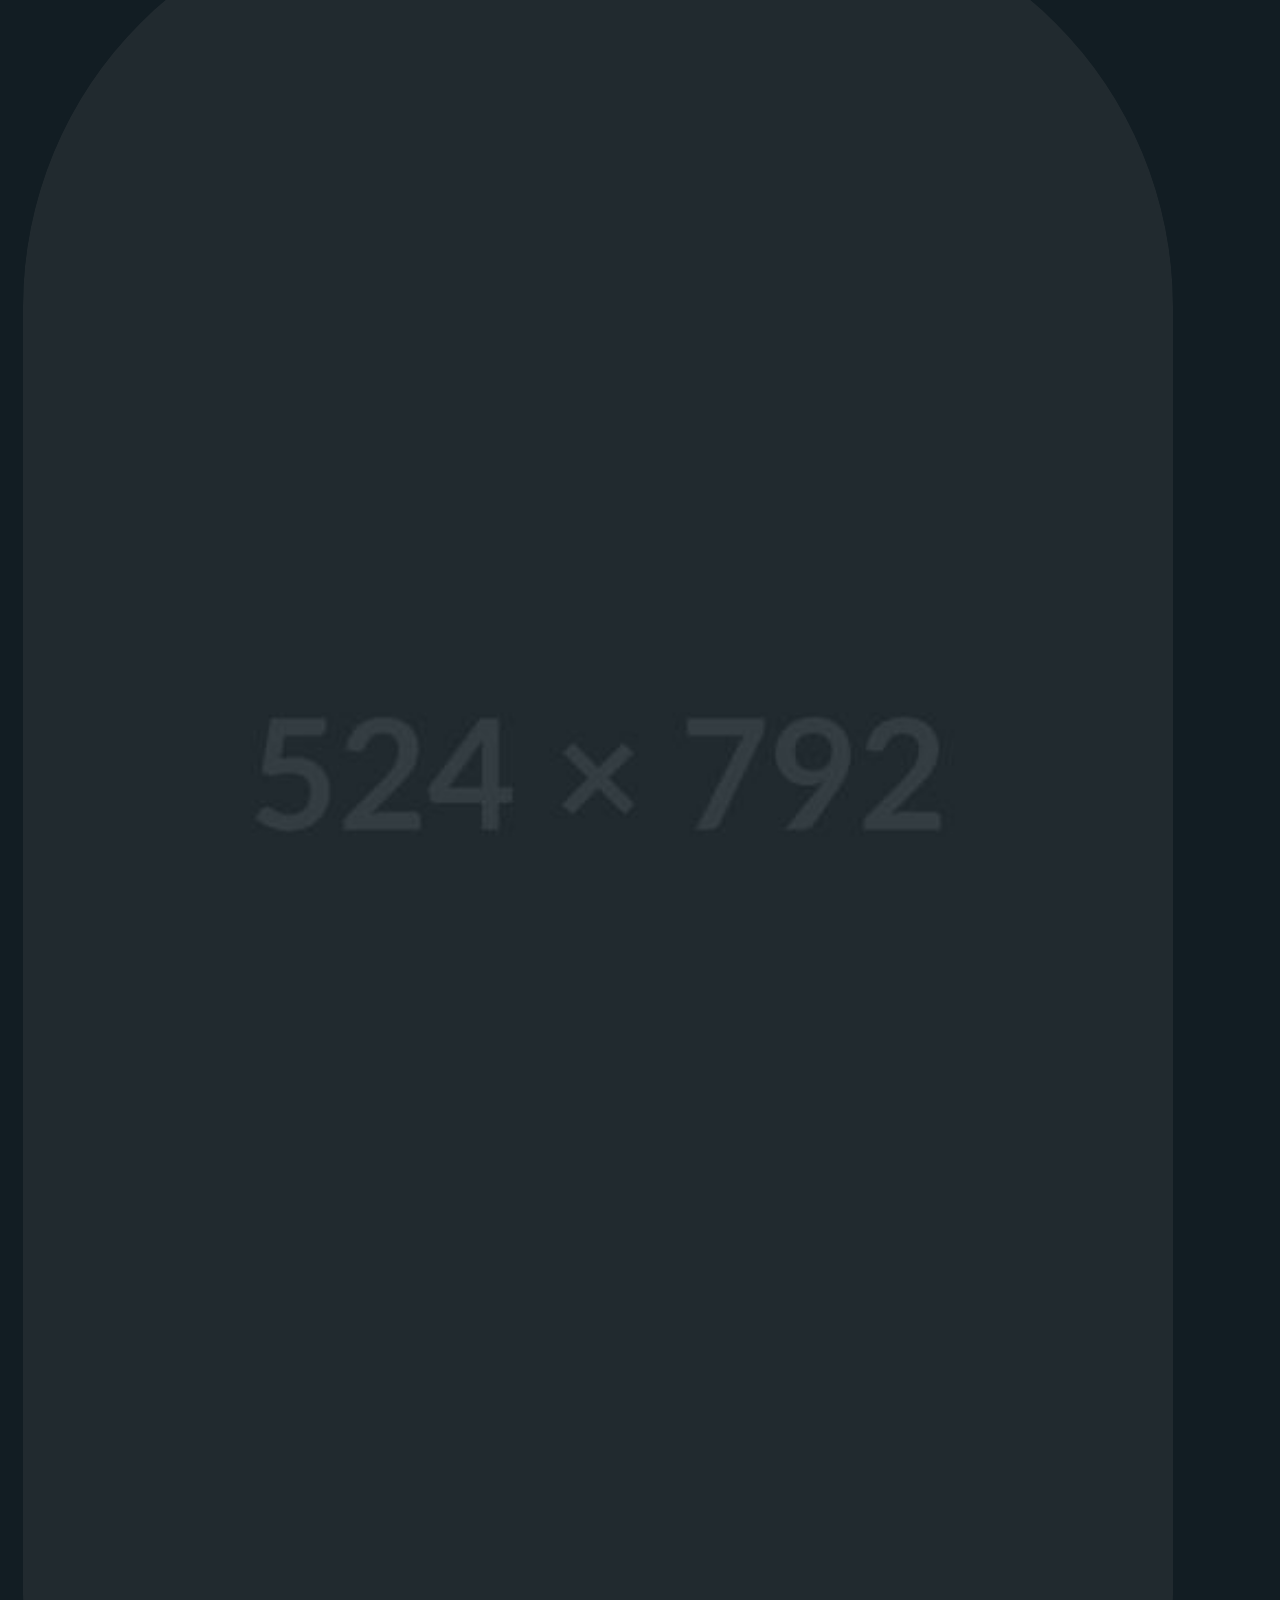
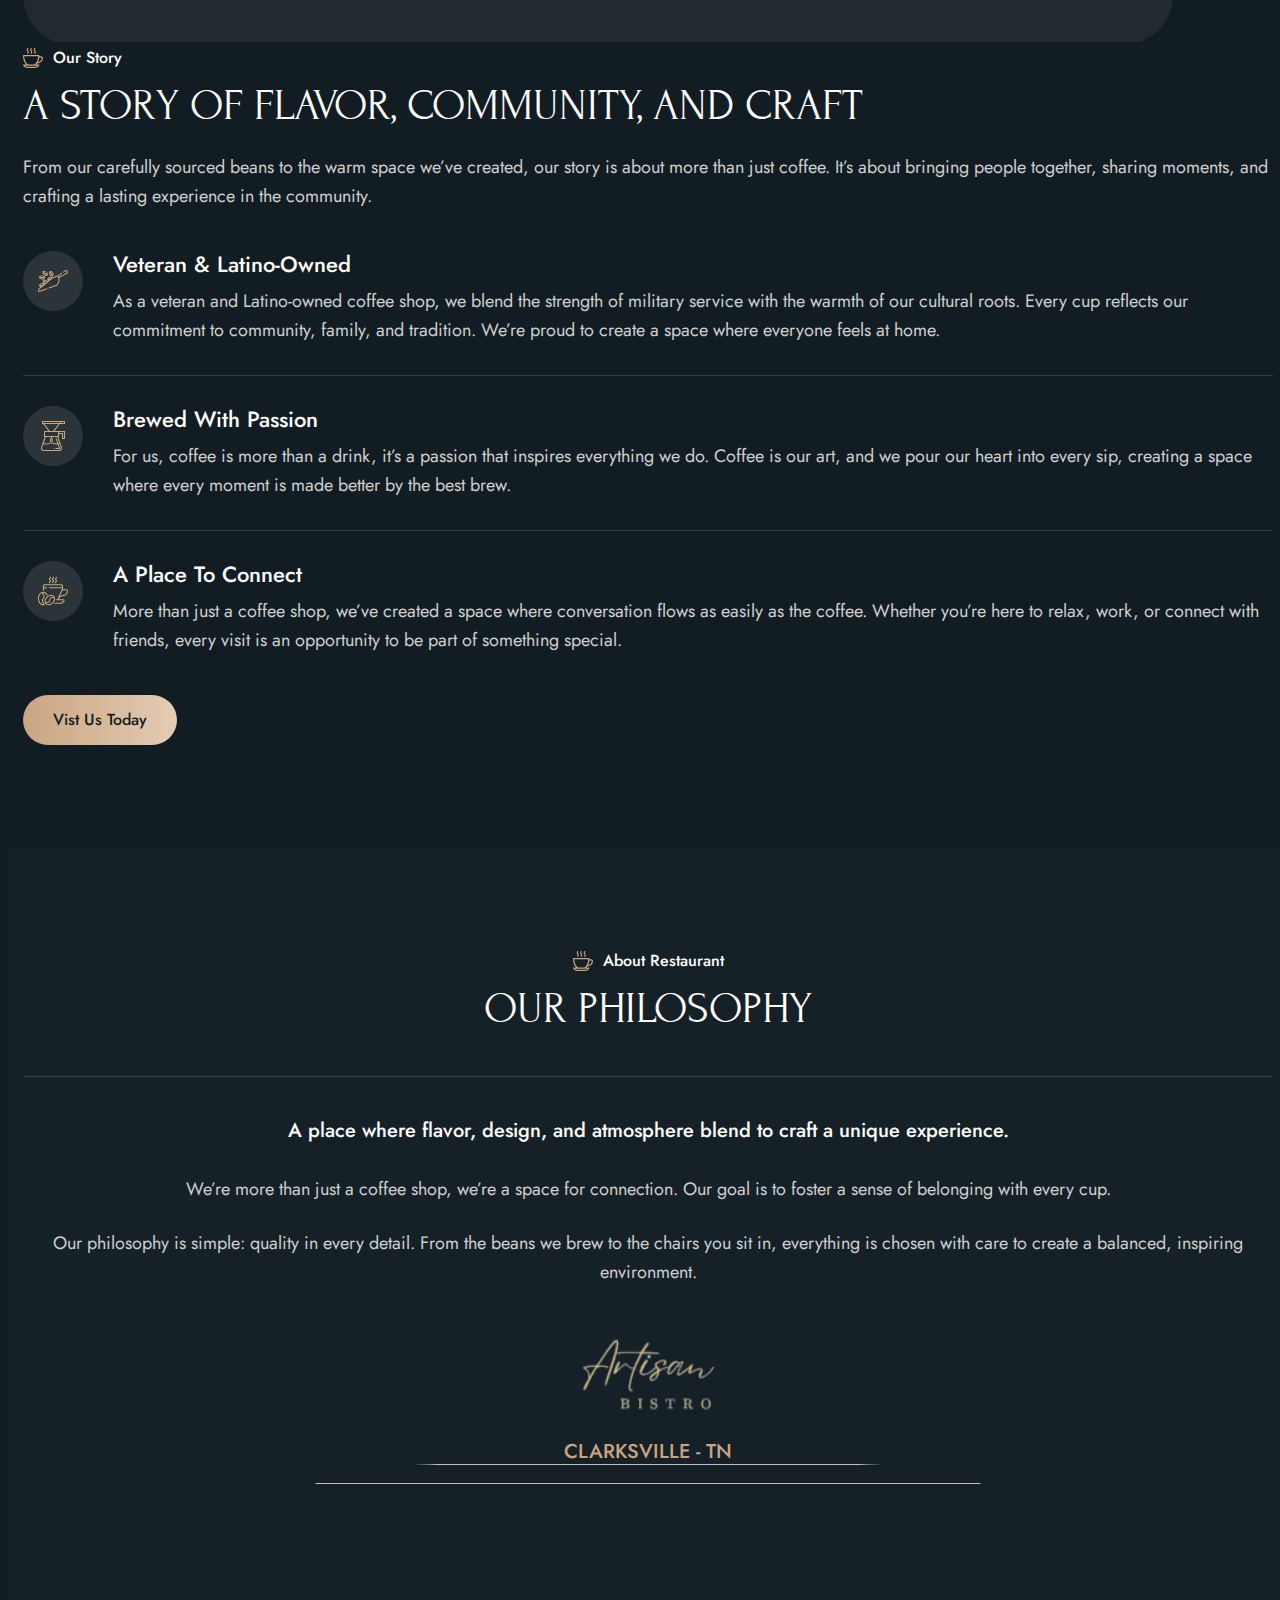
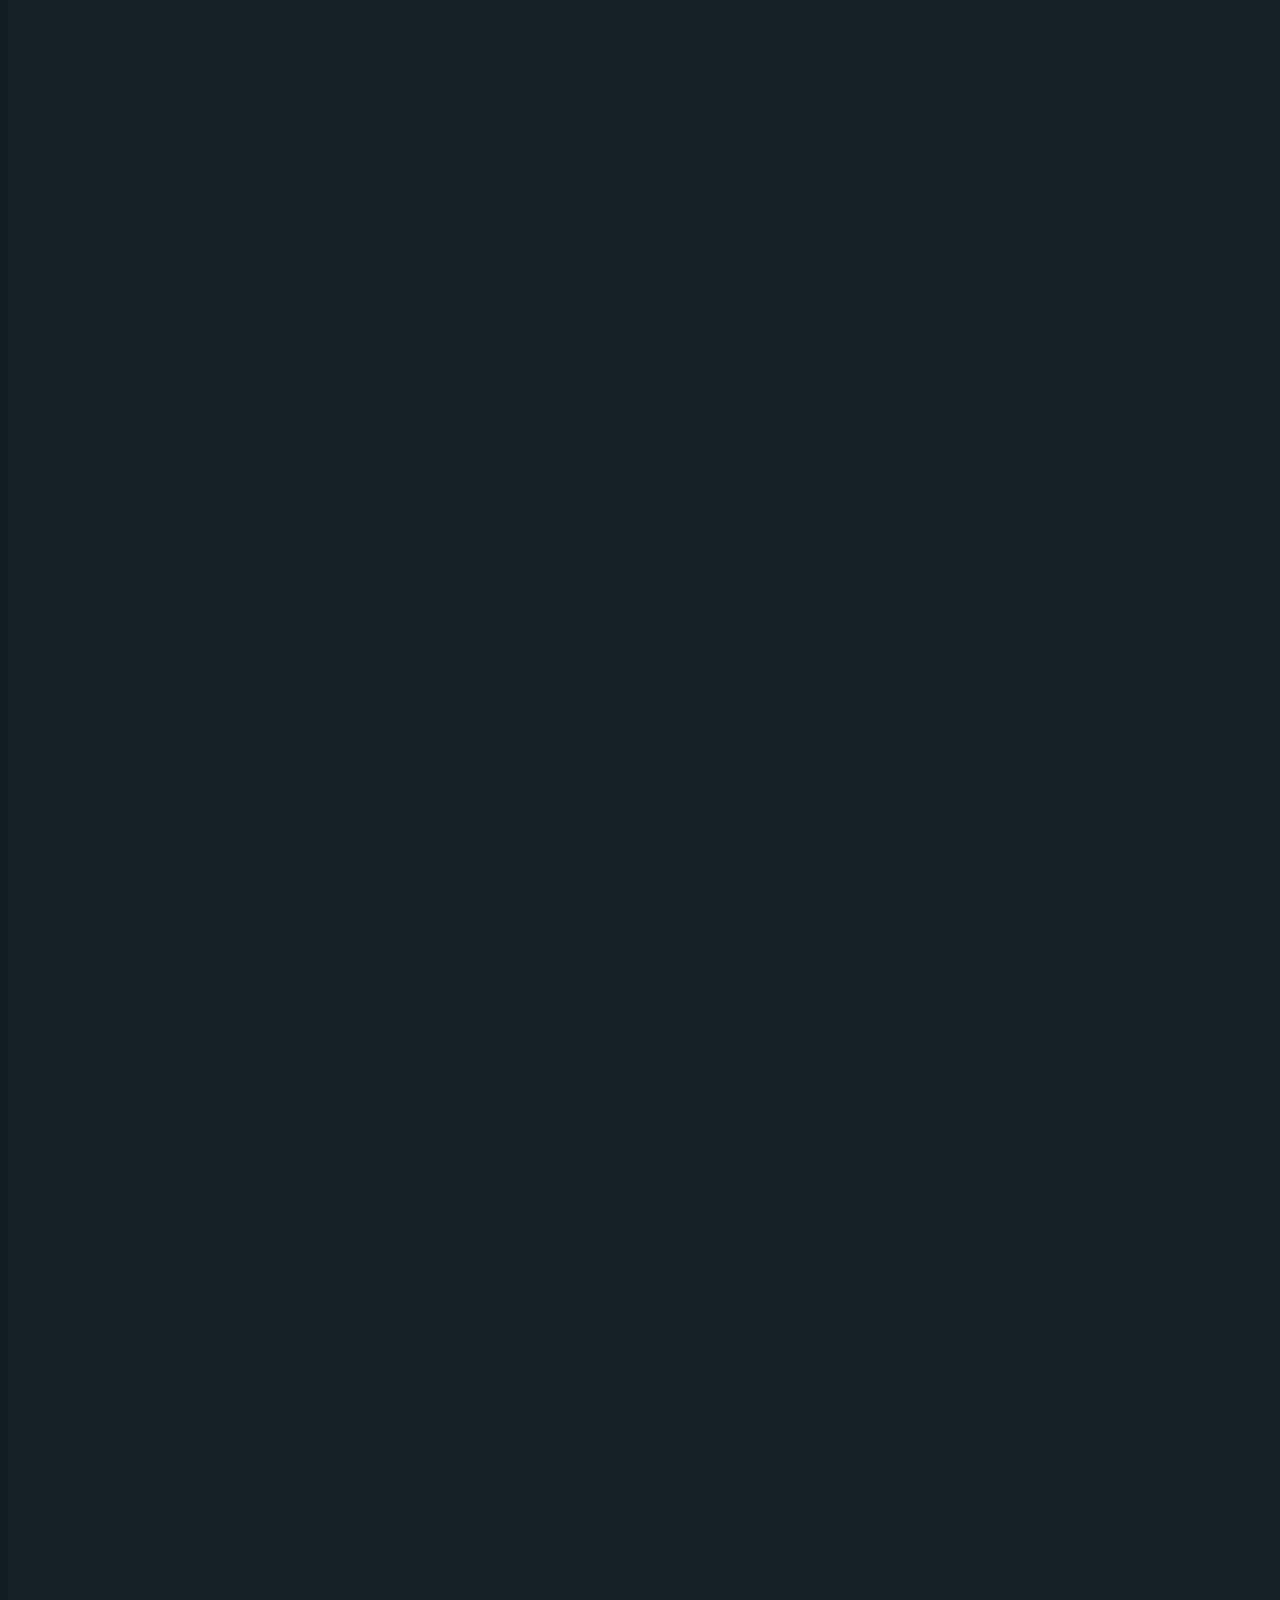
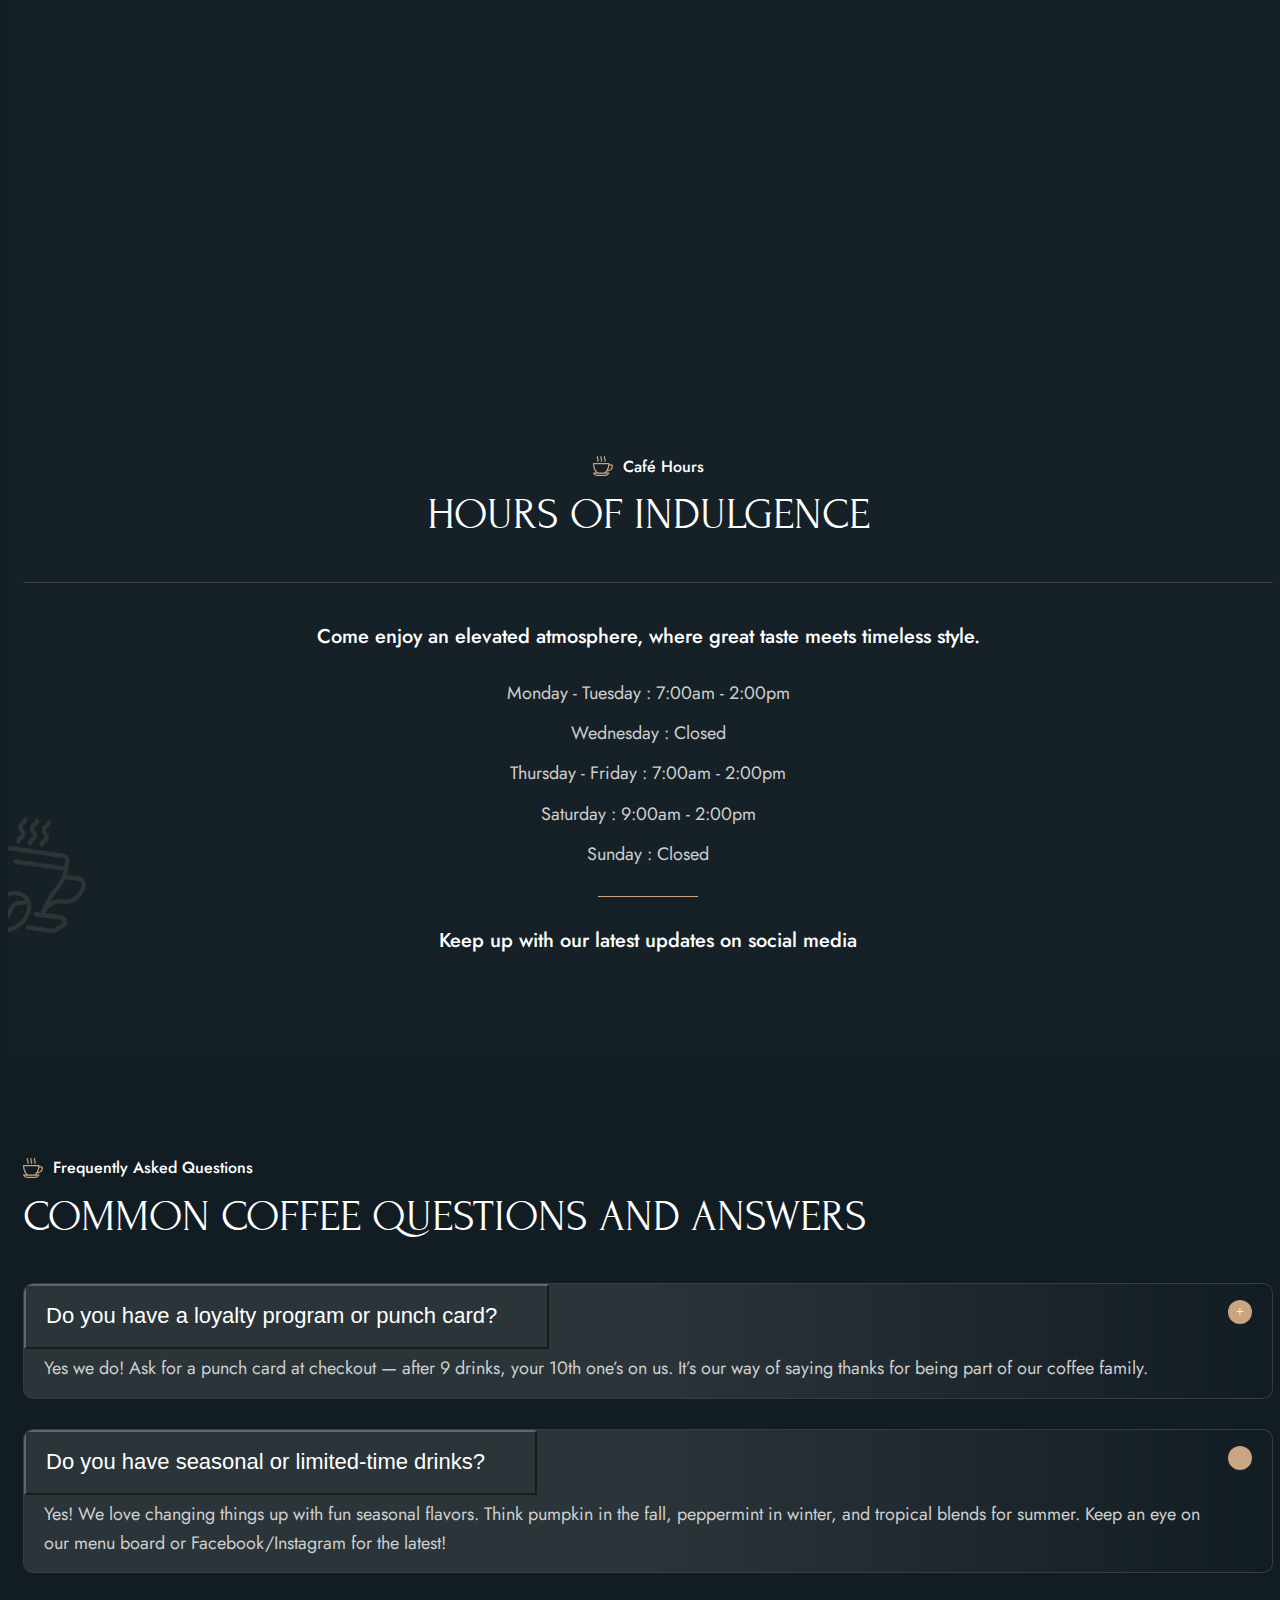
==== commit de3daa4f: "Update about.html" ====
--- a/about.html
+++ b/about.html
@@ -423,7 +423,7 @@
                     <!-- Section Title Start -->
                     <div class="section-title">
                         <h3 class="wow fadeInUp">our team</h3>
-                        <h2 class="text-anime-style-3" data-cursor="-opaque">Meet our passionate coffee experts</h2>
+                        <h2 class="text-anime-style-3" data-cursor="-opaque">Meet the Bistro’s Brewmasters</h2>
                     </div>
                     <!-- Section Title End -->
                 </div>
@@ -458,8 +458,8 @@
                         
                             <!-- Team Content Start -->
                             <div class="team-content">
-                                <h3><a href="team-single.html">thomas campbell</a></h3>
-                                <p>portfolio manager</p>
+                                <h3><a href="team-single.html">Yaritza Fontanez</a></h3>
+                                <p>Owner</p>
                             </div>
                             <!-- Team Content End -->
                         </div>
@@ -496,8 +496,8 @@
                         
                             <!-- Team Content Start -->
                             <div class="team-content">
-                                <h3><a href="team-single.html">liam carter</a></h3>
-                                <p>coffee quality specialist</p>
+                                <h3><a href="team-single.html">Yaritza Fontanez</a></h3>
+                                <p>Owner</p>
                             </div>
                             <!-- Team Content End -->
                         </div>
@@ -506,42 +506,7 @@
                     <!-- Team Item End -->
                 </div>
 
-                <div class="col-lg-4 col-md-6">
-                    <!-- Team Item Start -->
-                    <div class="team-item wow fadeInUp" data-wow-delay="0.4s">
-                        <!-- team Image Start -->
-                        <div class="team-image">
-                            <a href="team-single.html" data-cursor-text="View">
-                                <figure class="image-anime">
-                                    <img src="images/team-3.jpg" alt="">
-                                </figure>
-                            </a>
-                        </div>
-                        <!-- team Image End -->
-
-                        <!-- Team Body Start -->
-                        <div class="team-body">
-                            <!-- Team Social Icon Start -->
-                            <div class="team-social-icon">
-                                <ul>
-                                    <li><a href="#"><i class="fa-brands fa-x-twitter"></i></a></li>
-                                    <li><a href="#"><i class="fa-brands fa-facebook-f"></i></a></li>
-                                    <li><a href="#"><i class="fa-brands fa-instagram"></i></a></li>
-                                    <li><a href="#"><i class="fa-brands fa-pinterest-p"></i></a></li>
-                                </ul>
-                            </div>
-                            <!-- Team Social Icon End -->
-                        
-                            <!-- Team Content Start -->
-                            <div class="team-content">
-                                <h3><a href="team-single.html">sophia green</a></h3>
-                                <p>brew innovation manager</p>
-                            </div>
-                            <!-- Team Content End -->
-                        </div>
-                        <!-- Team Body End -->
-                    </div>
-                    <!-- Team Item End -->
+
                 </div>
             </div>
         </div>
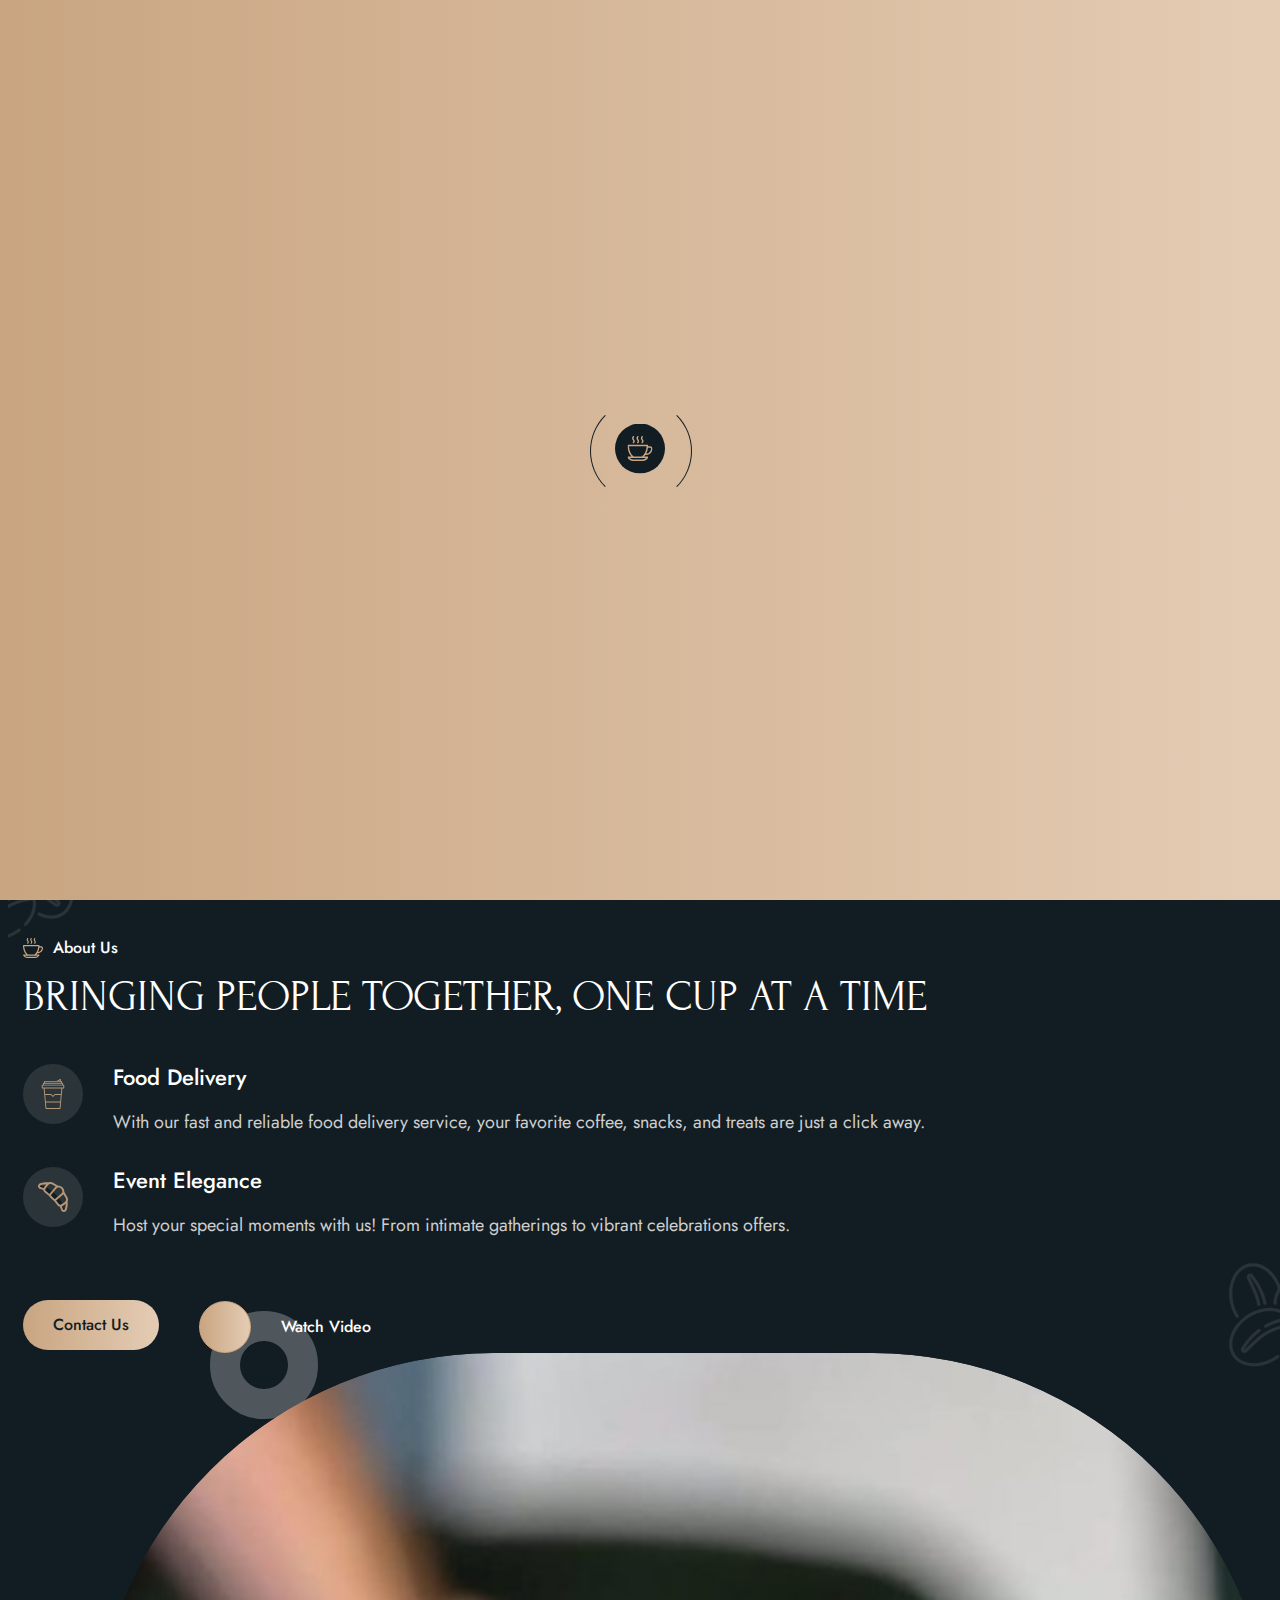
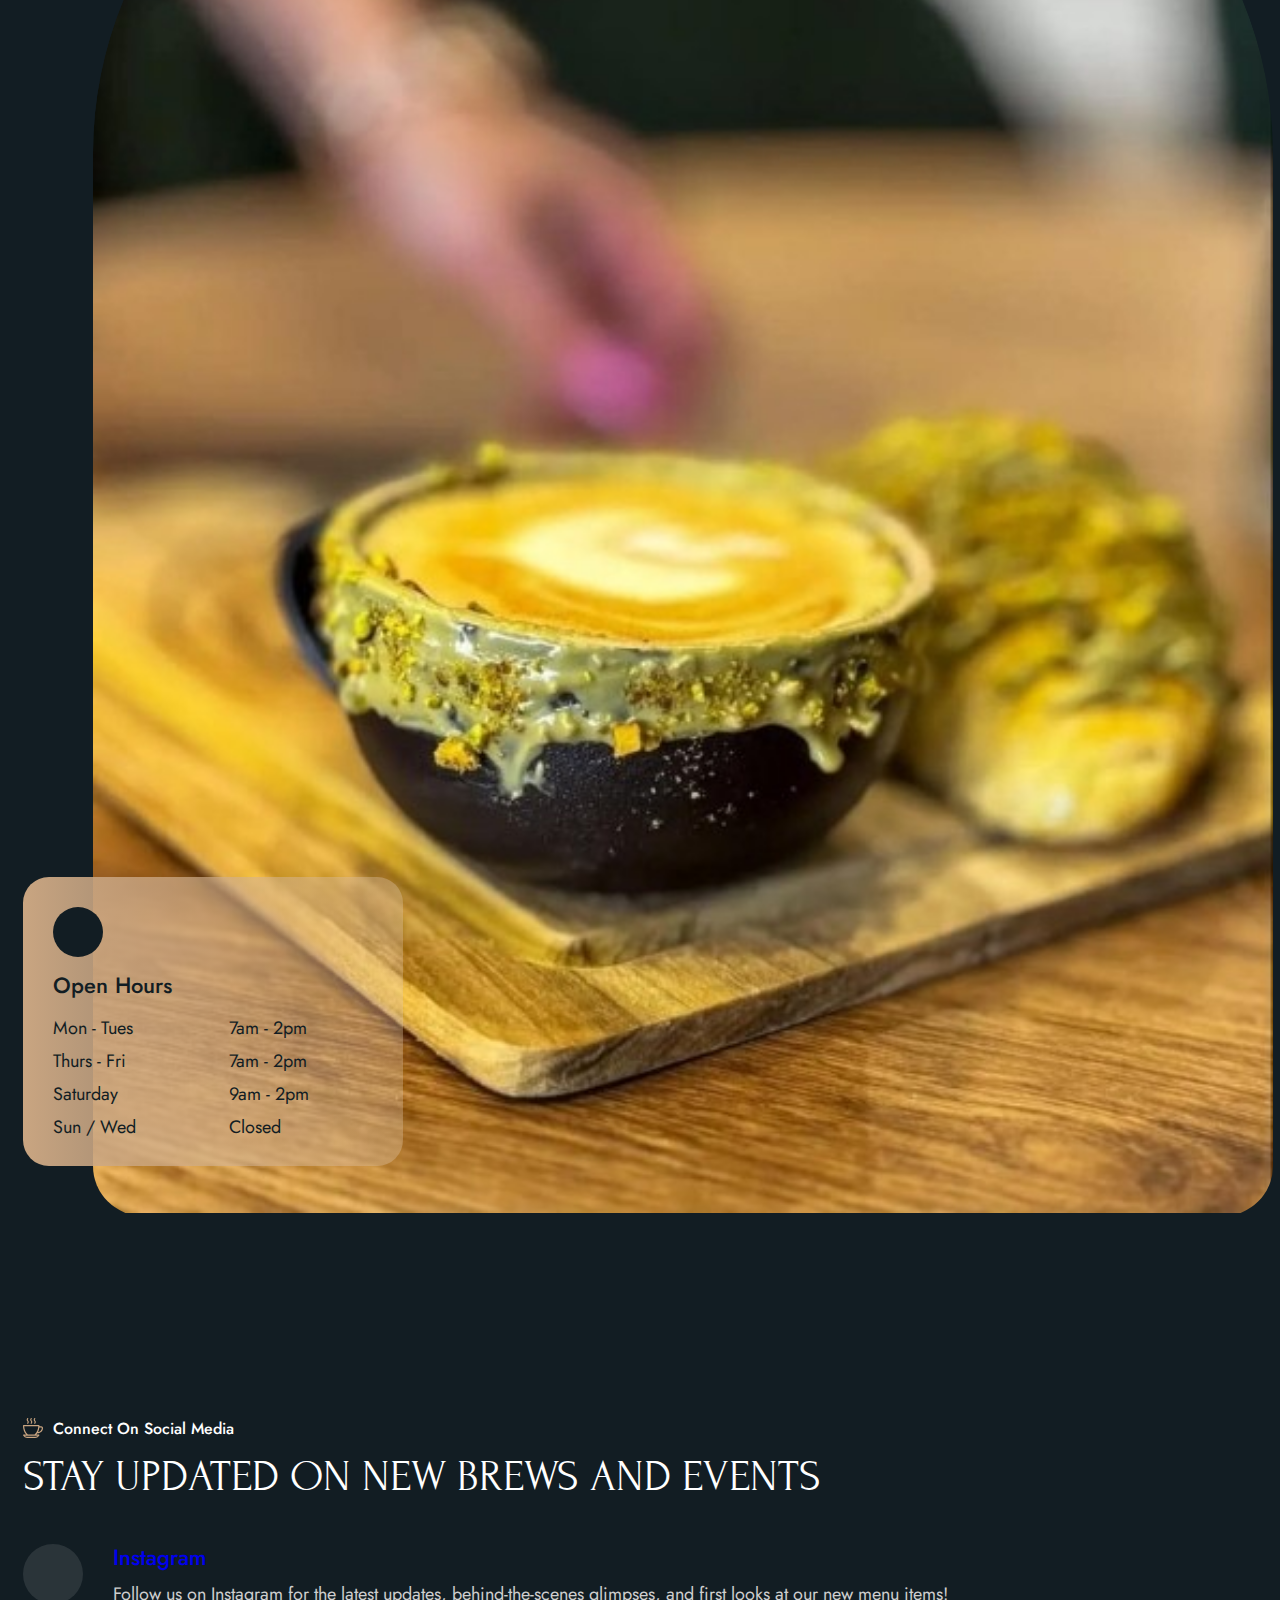
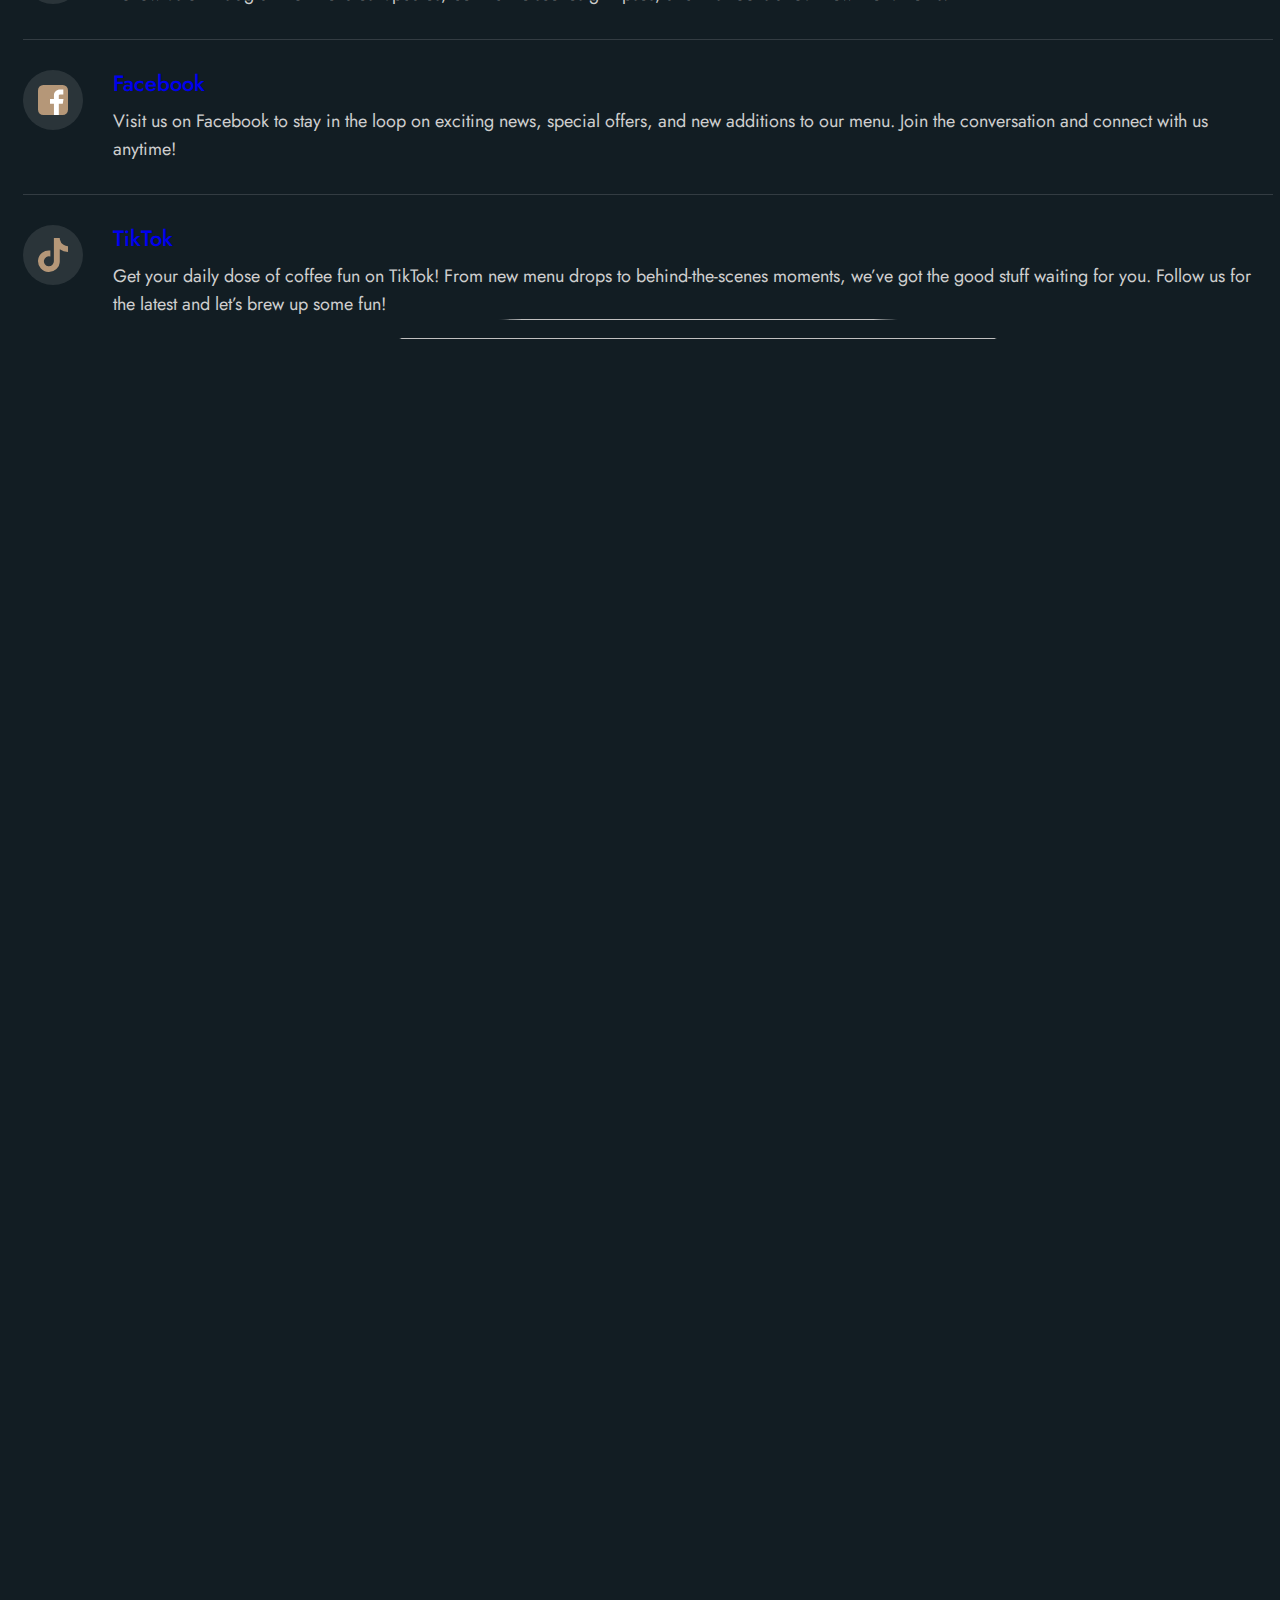
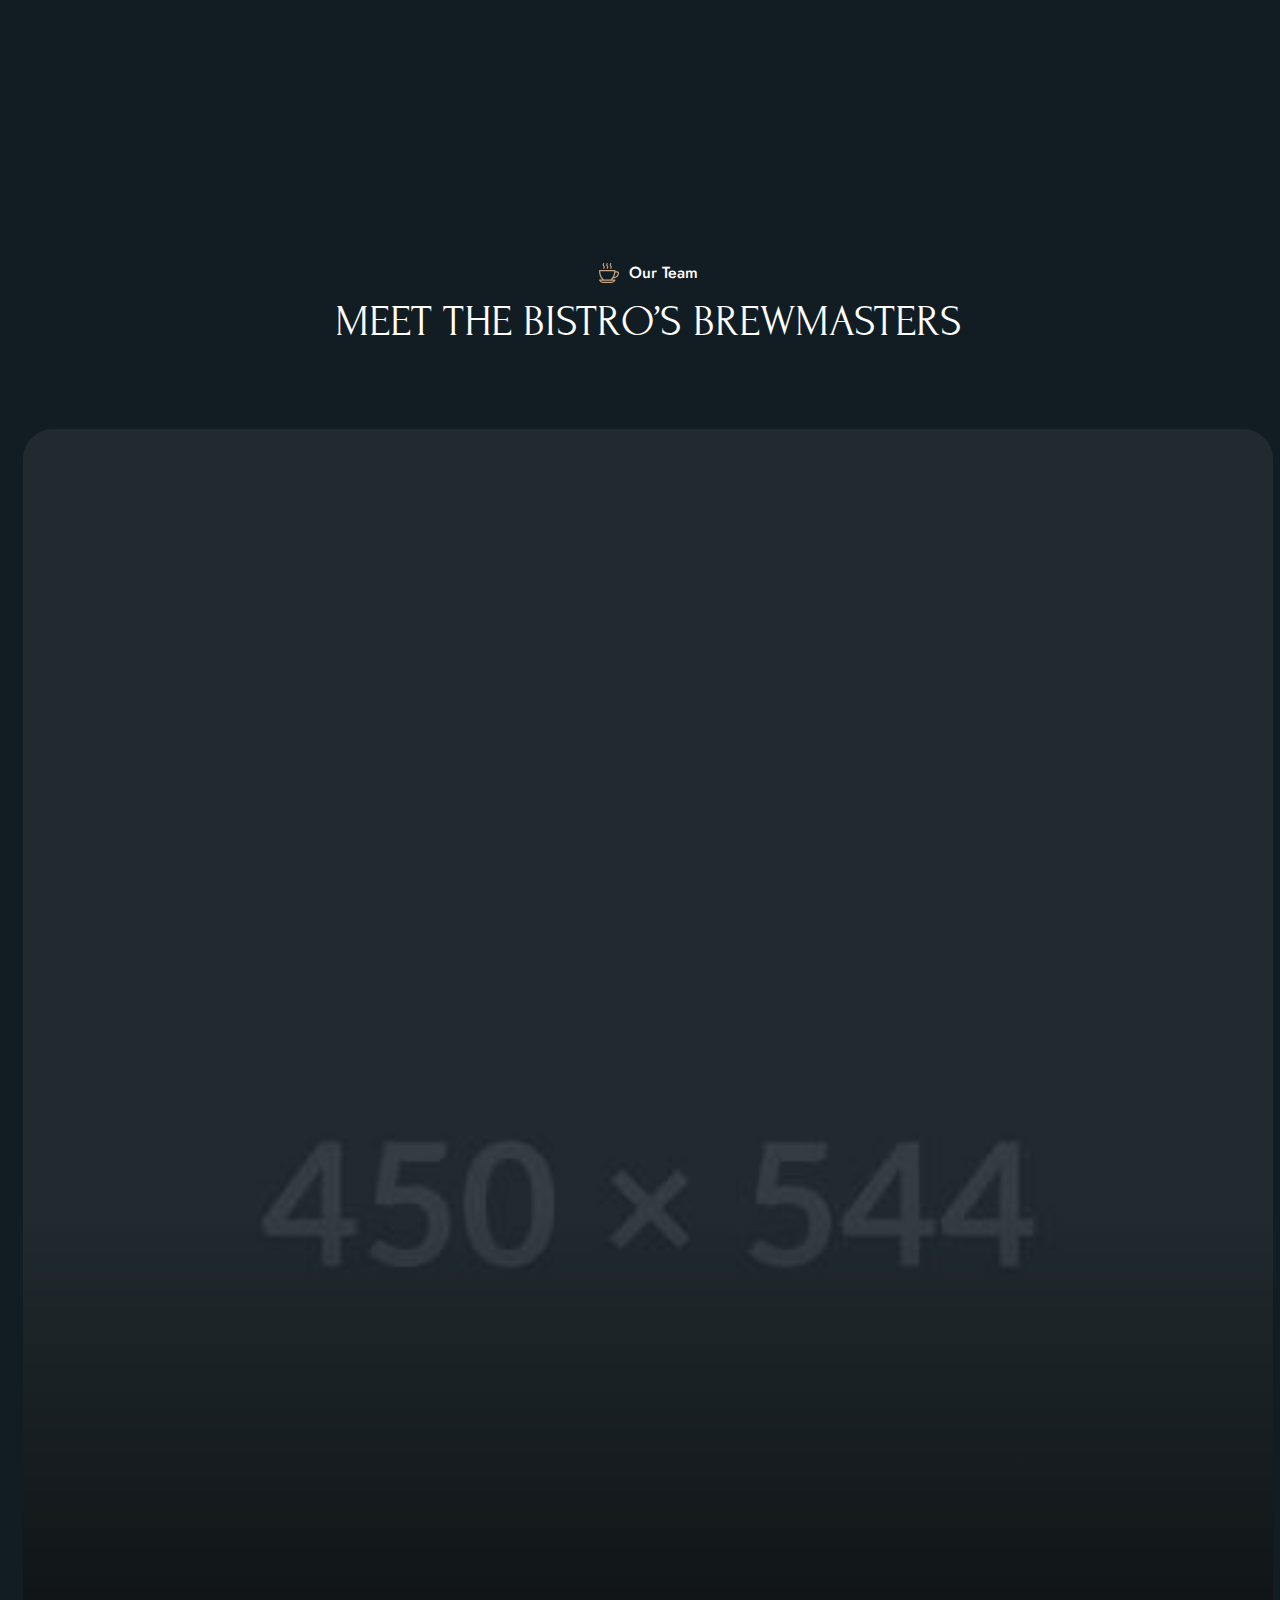
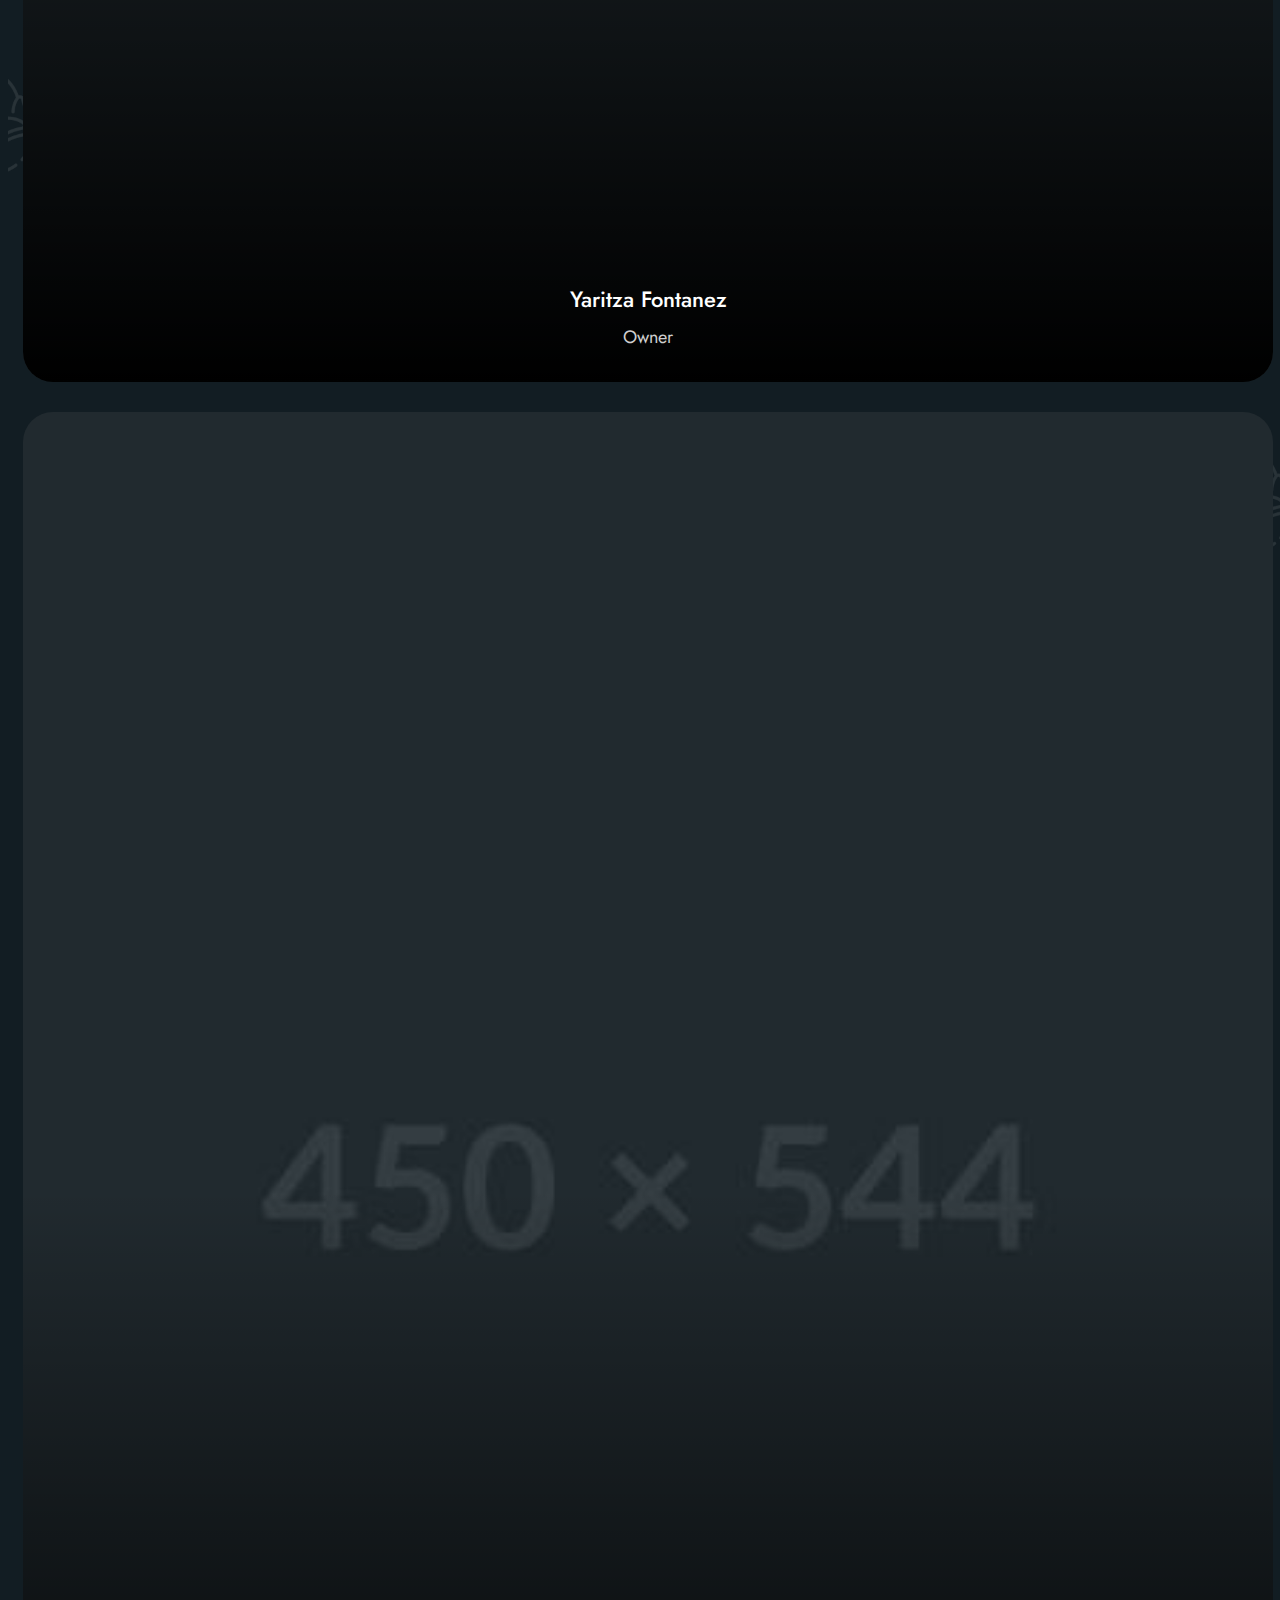
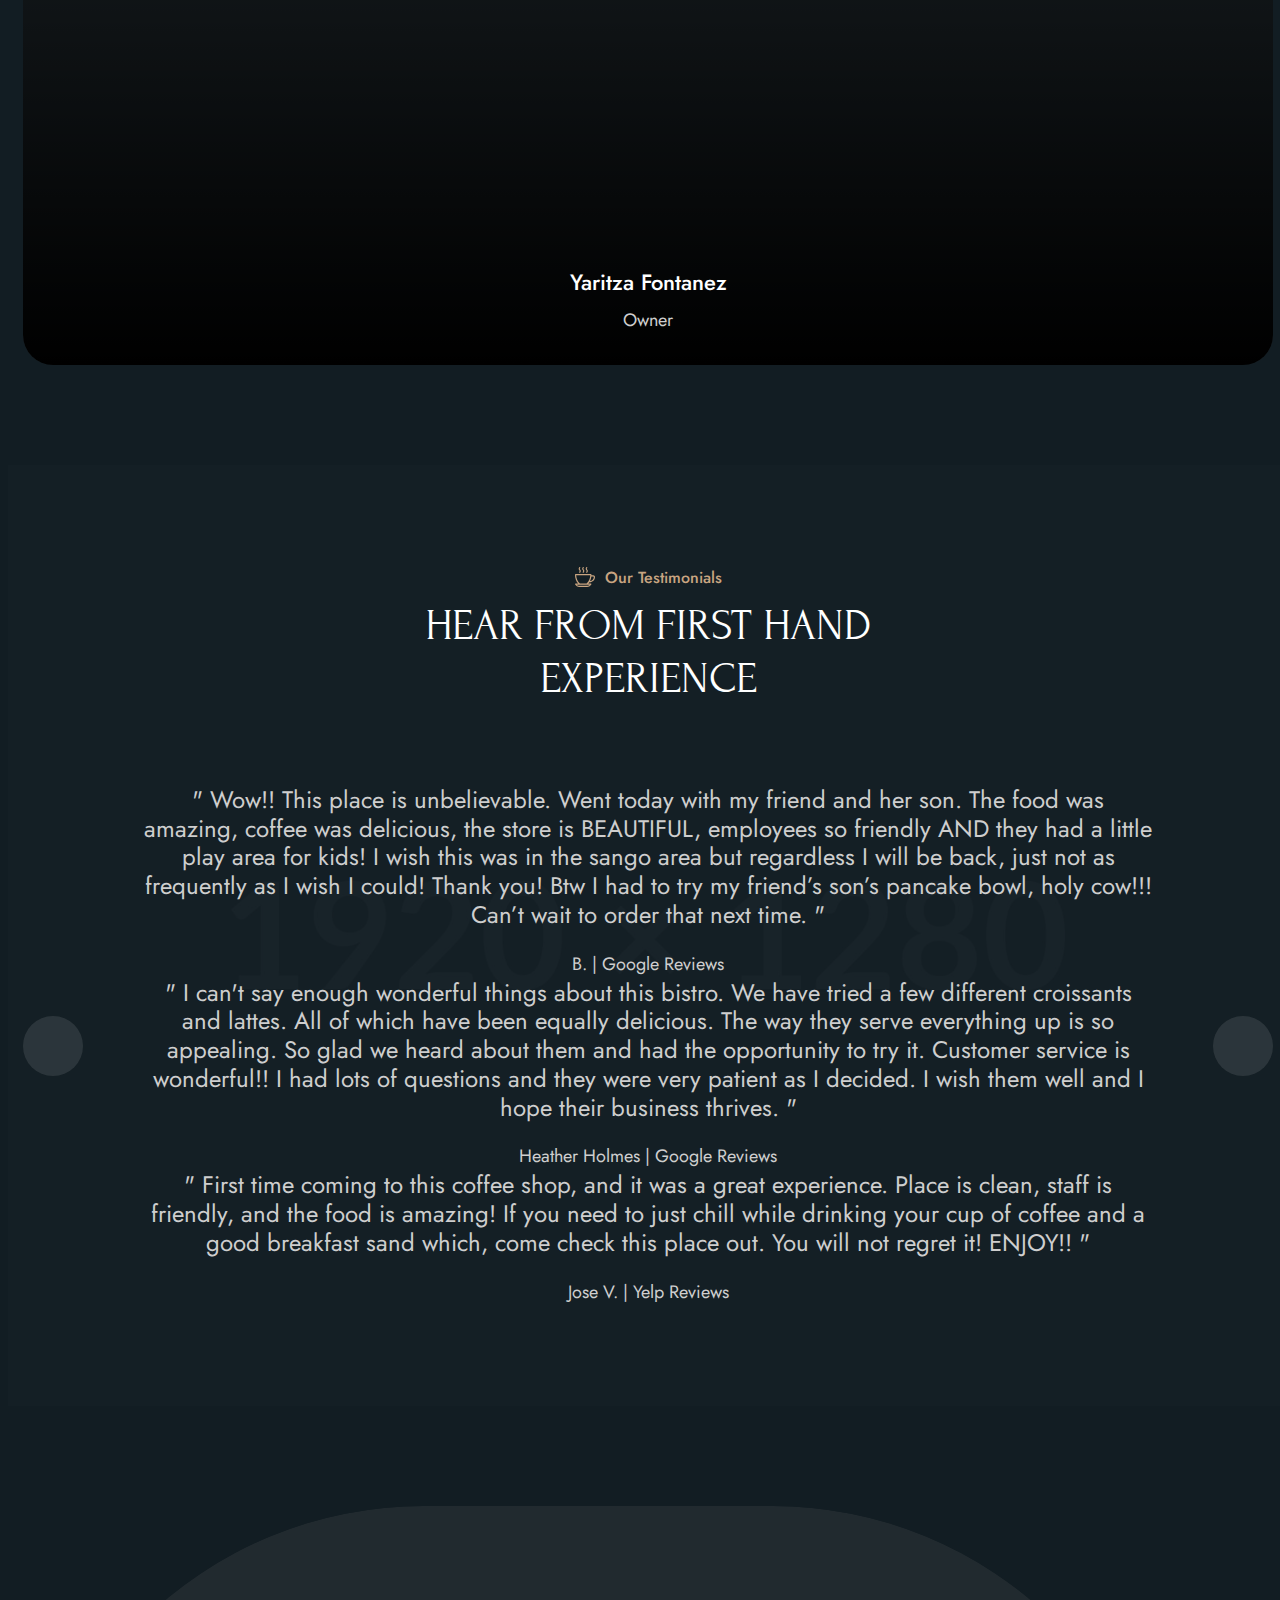
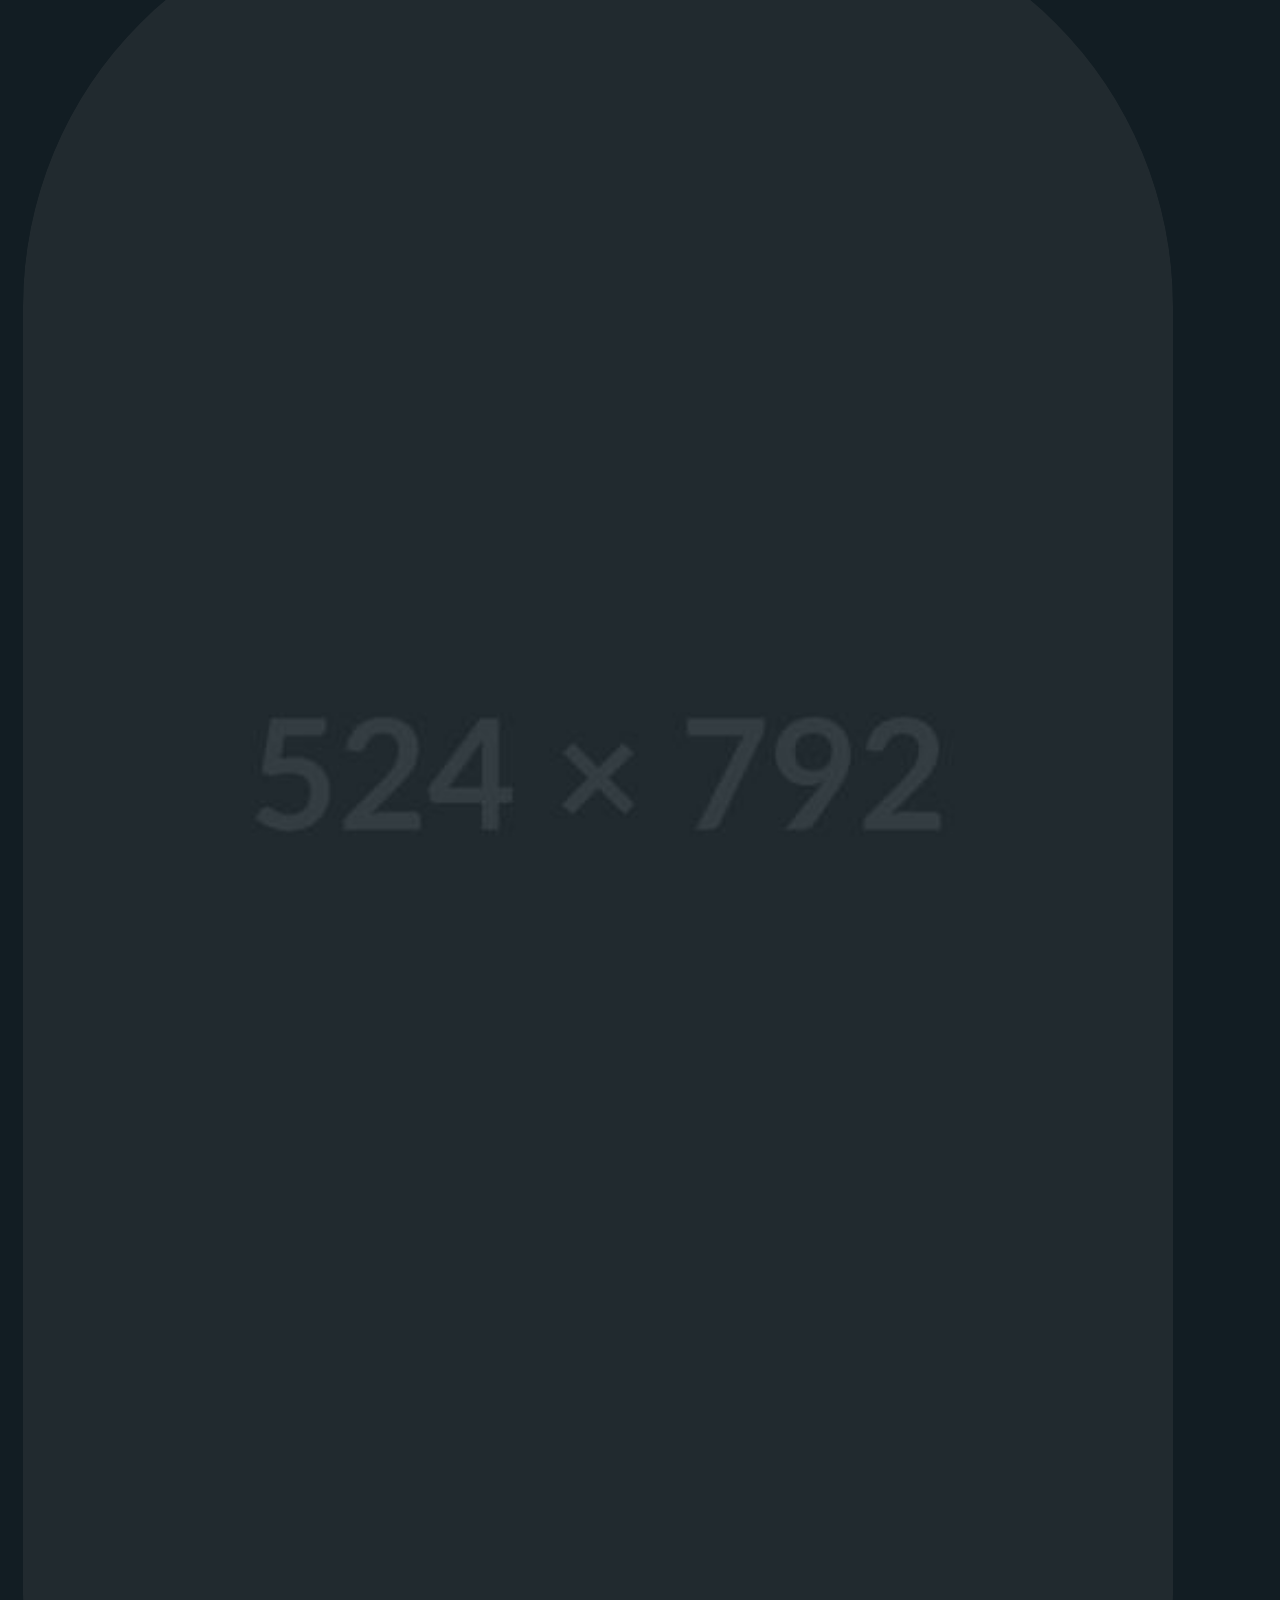
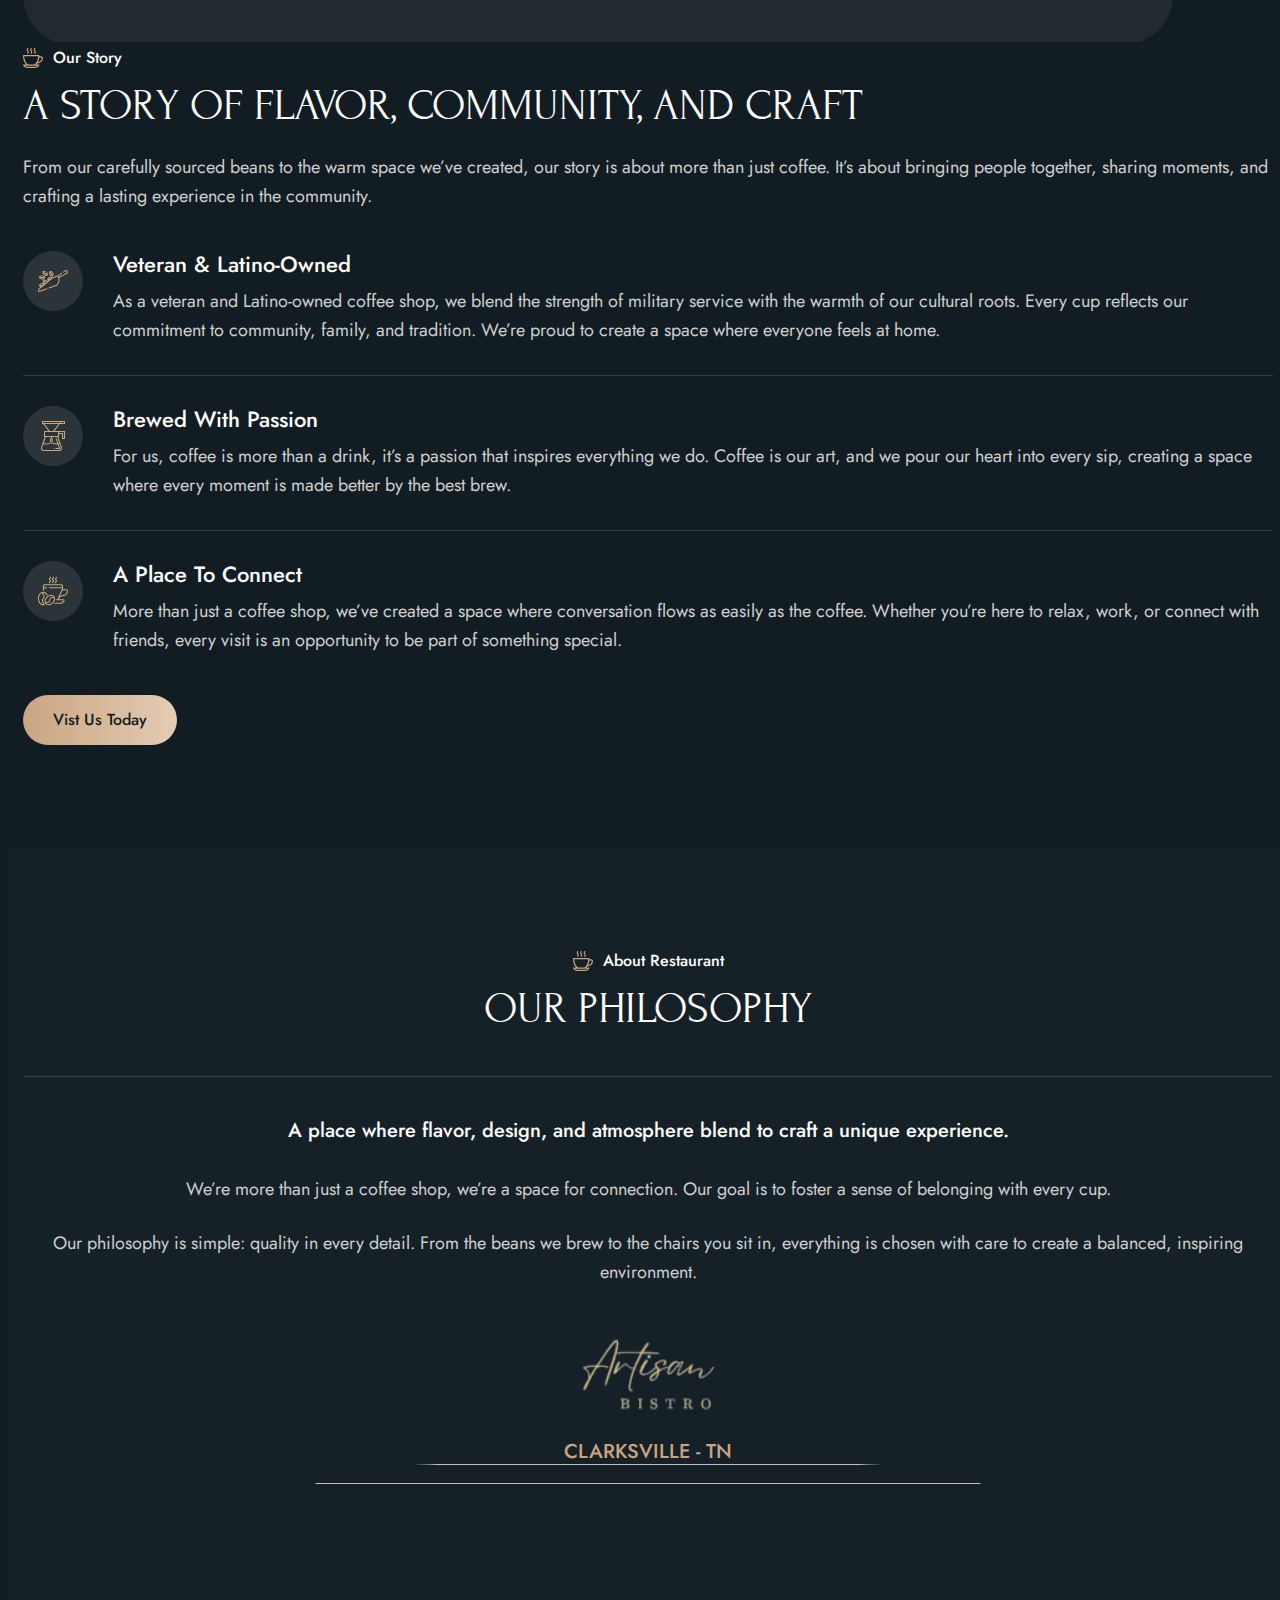
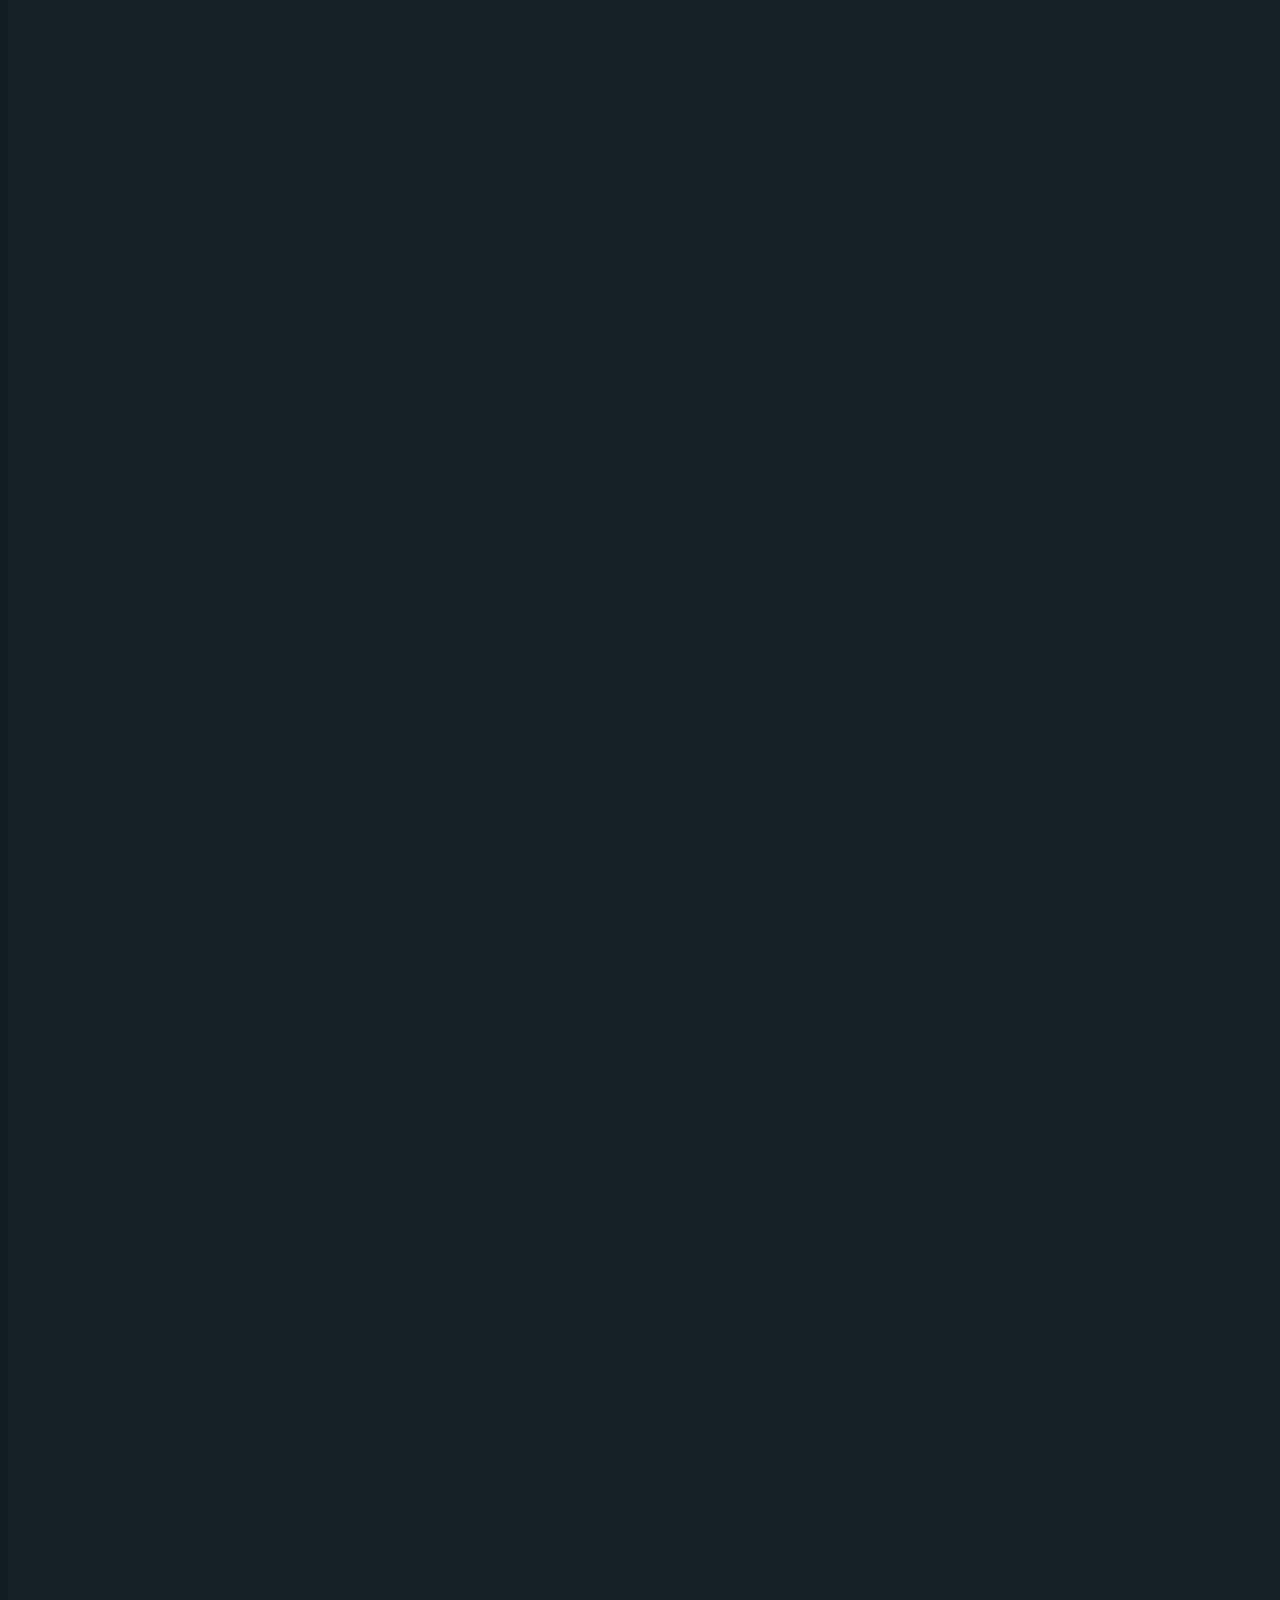
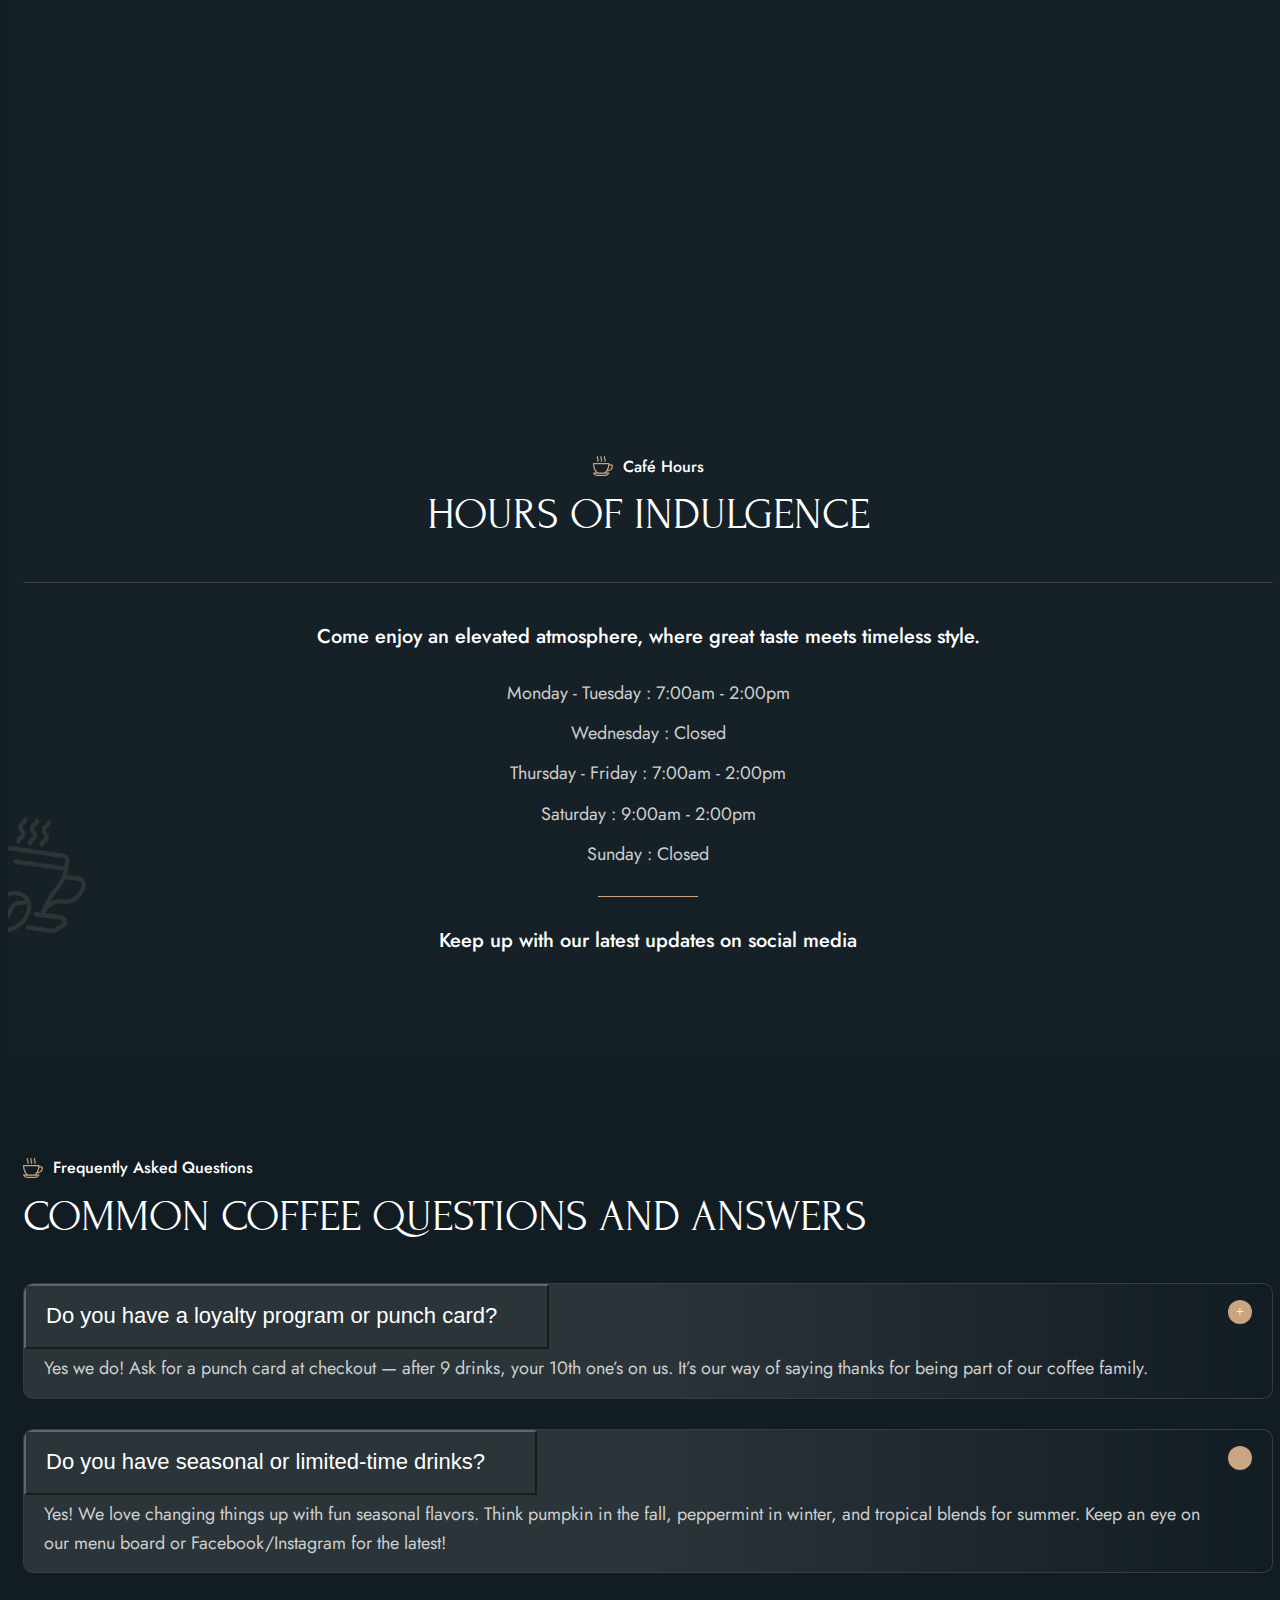
==== commit e47a33a5: "Update about.html" ====
--- a/about.html
+++ b/about.html
@@ -309,7 +309,7 @@
                         <!-- About Us Image Start -->
                         <div class="about-us-img">
                             <figure class="image-anime">
-                                <img src="images/about-us-image.jpg" alt="">
+                                <img src="images/about-us-pis.jpg" alt="">
                             </figure>
                         </div>
                         <!-- About Us Image End -->
@@ -326,9 +326,10 @@
                             <div class="opening-time-content">
                                 <h3>Open hours</h3>
                                 <ul>
-                                    <li>Monday - Friday<span>09:30 - 7:30</span></li>
-                                    <li>Saturday<span>10:30 - 5:00</span></li>
-                                    <li>Sunday<span>24 hours open</span></li>
+                                    <li>Mon - Tues<span>7am - 2pm</span></li>
+                                    <li>Thurs - Fri<span>7am - 2pm</span></li>
+                                    <li>Saturday<span>9am - 2pm</span></li>
+				    <li>Sun / Wed<span>Closed</span></li>
                                 </ul>
                             </div>
                             <!-- Opening Time Content End -->
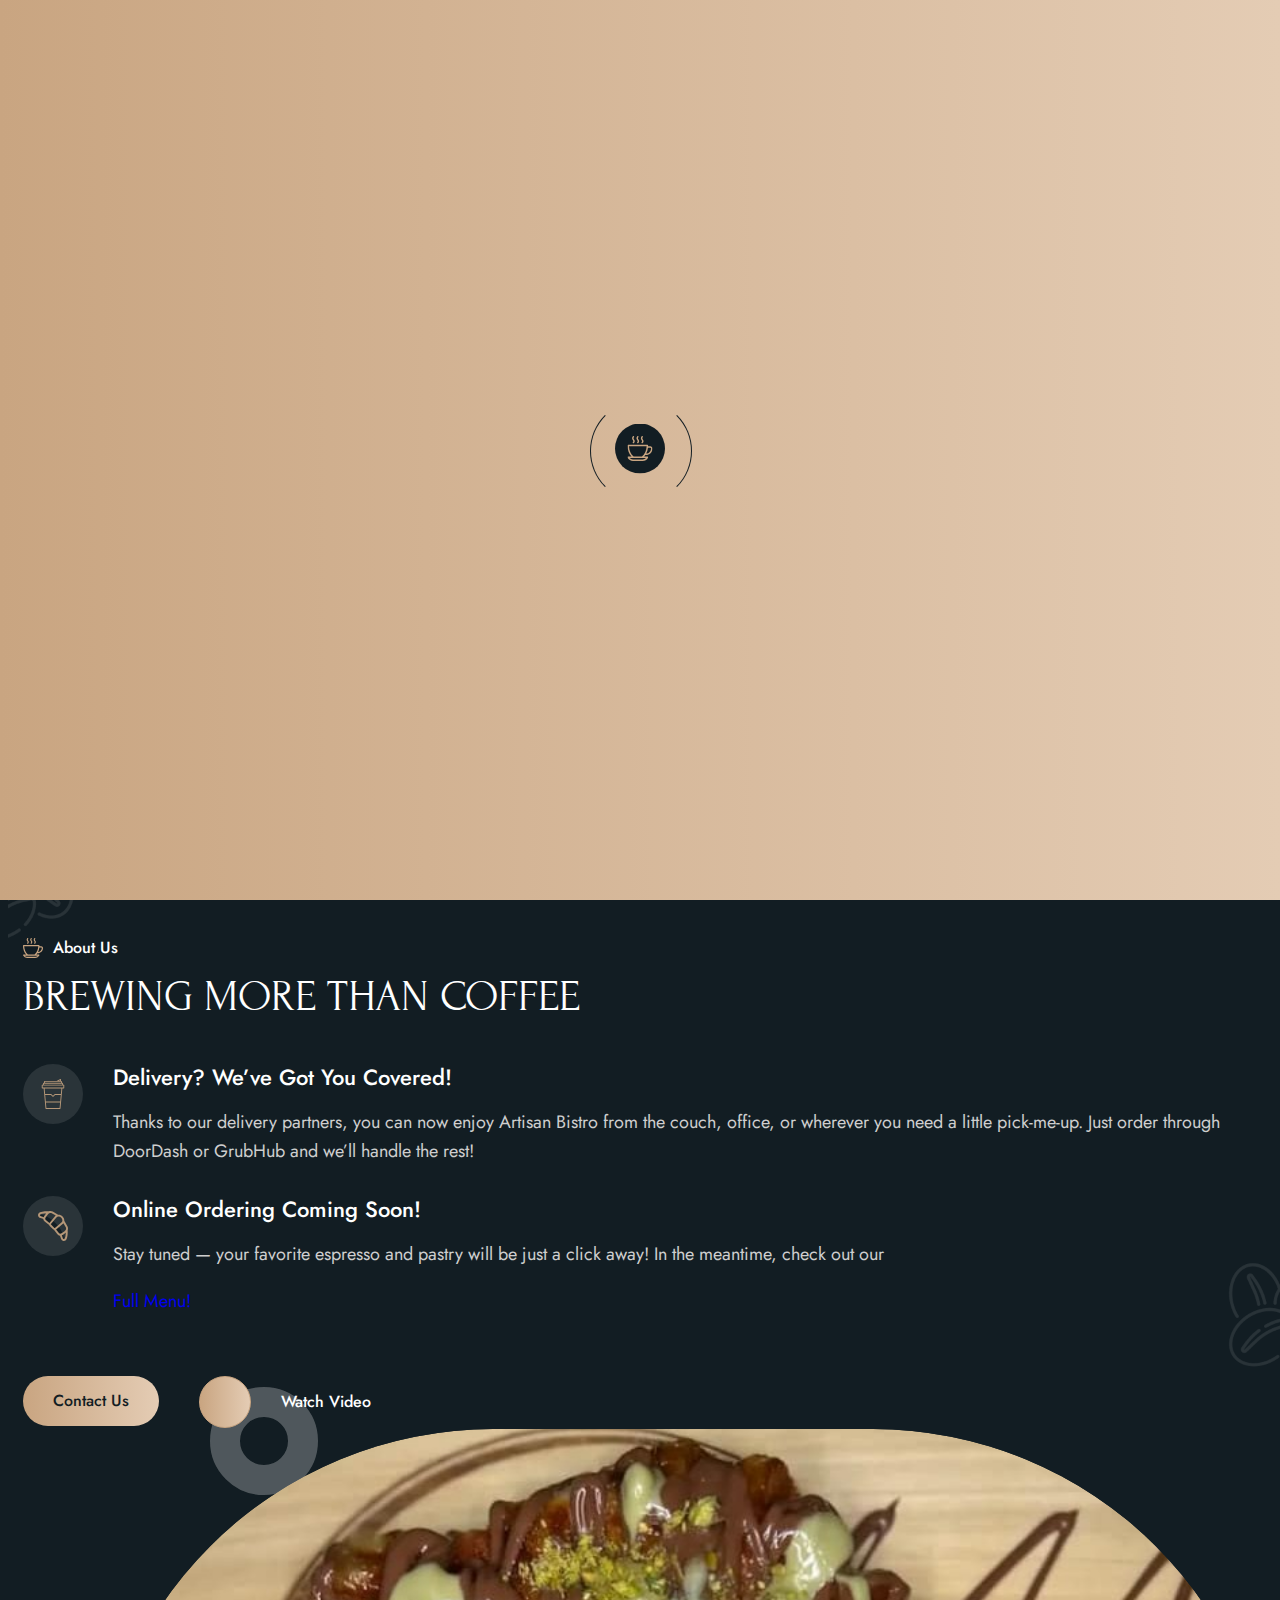
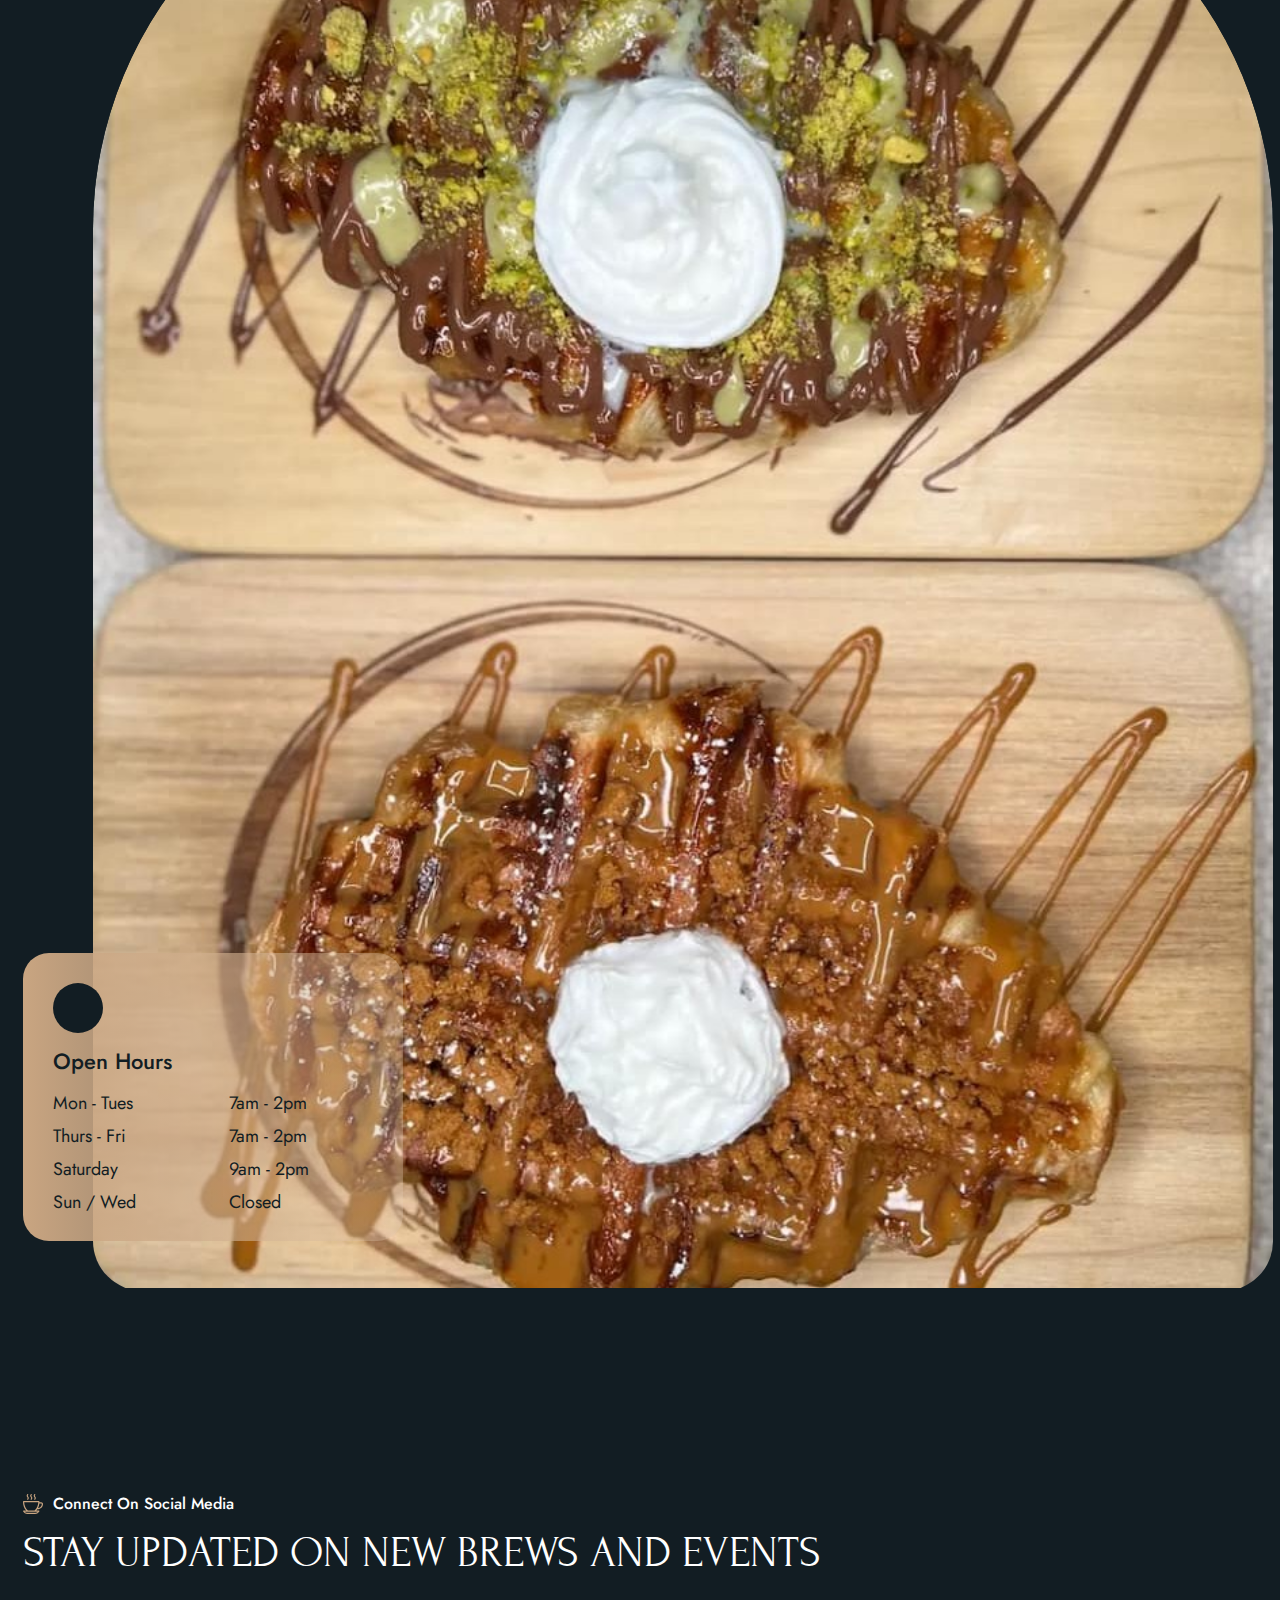
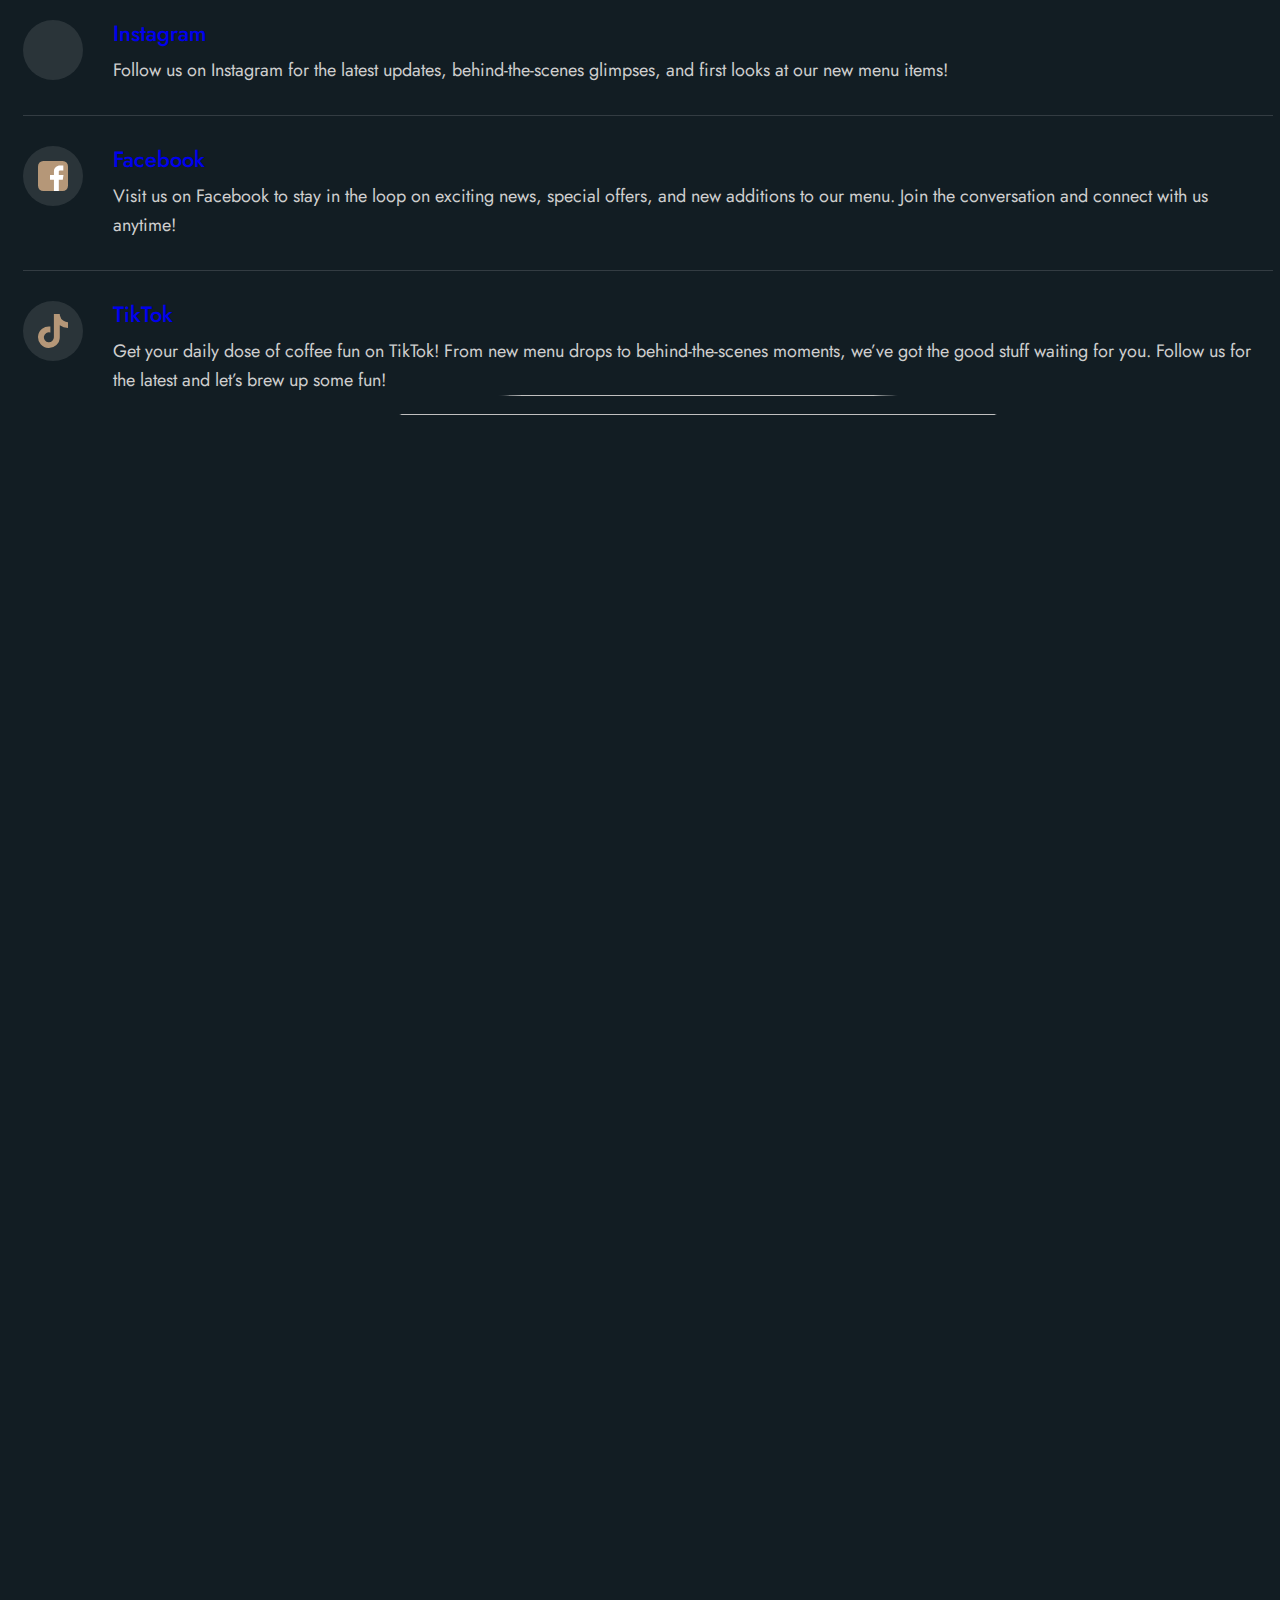
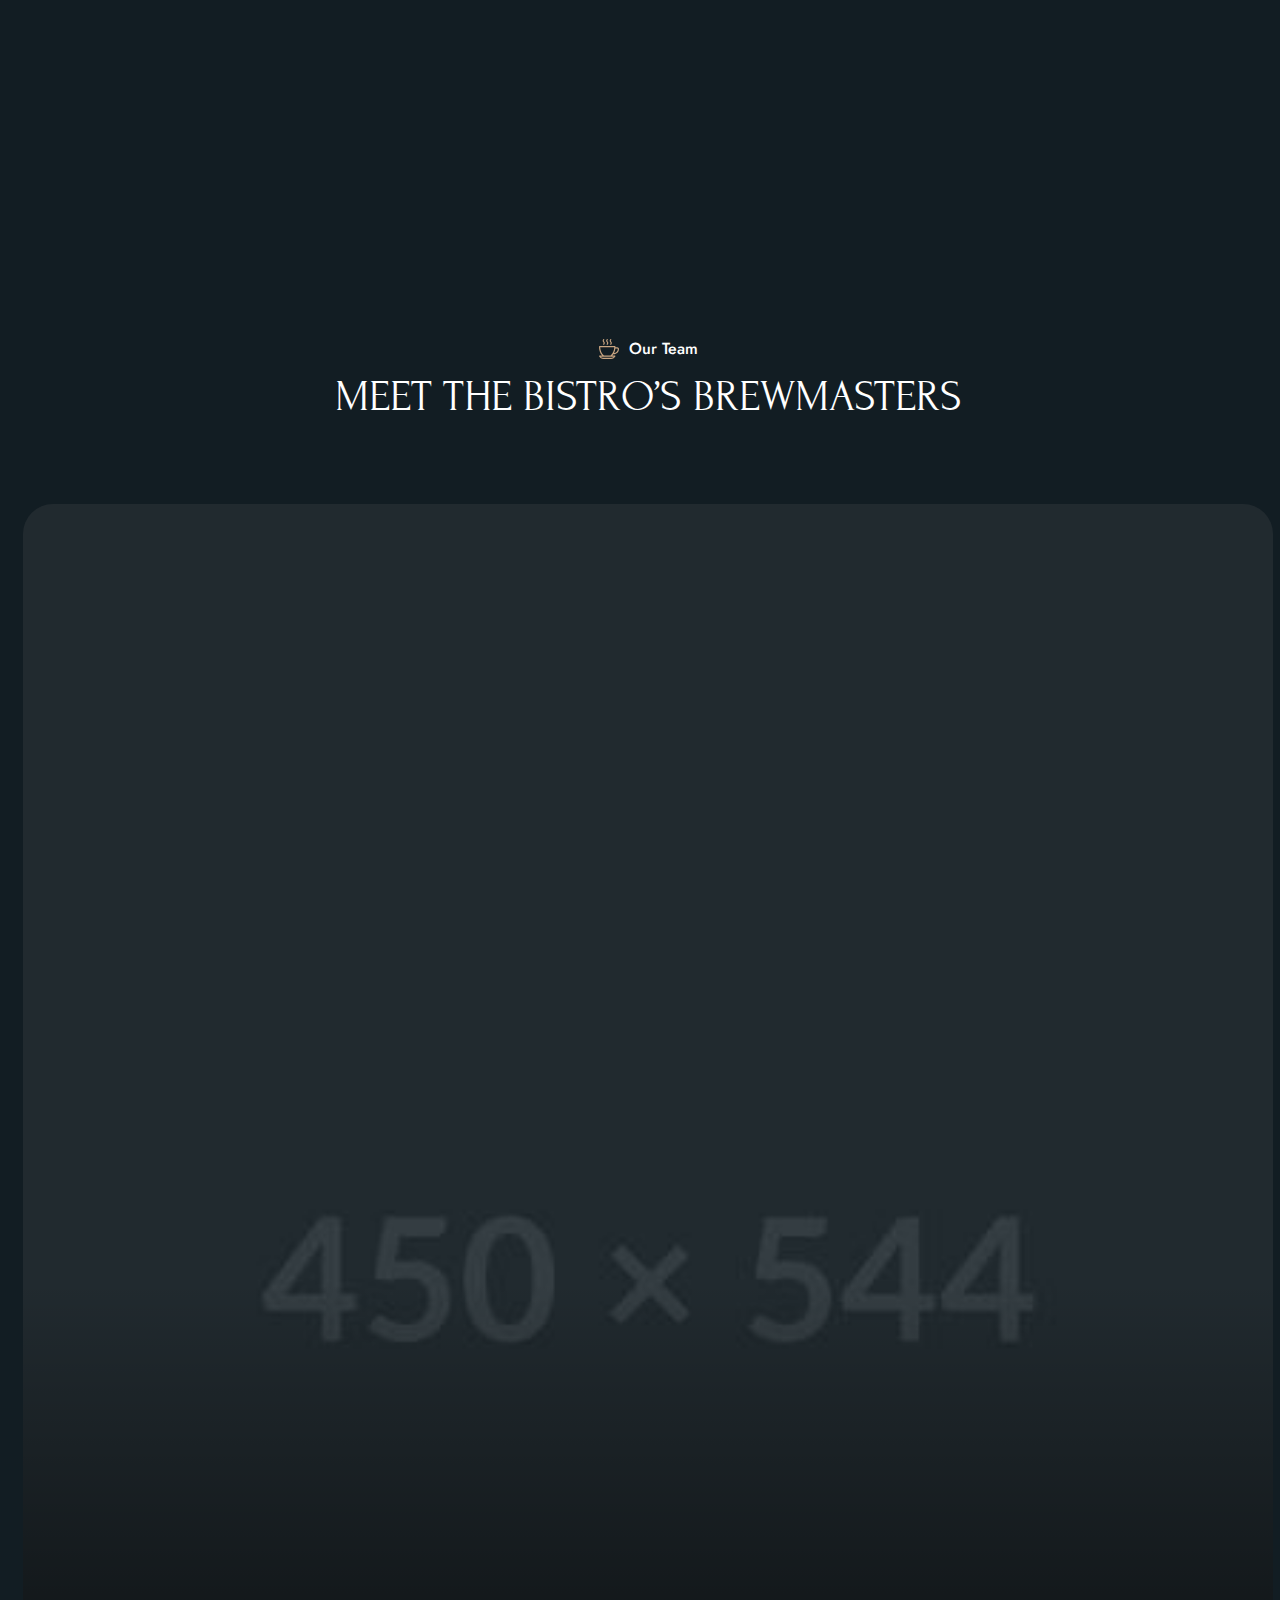
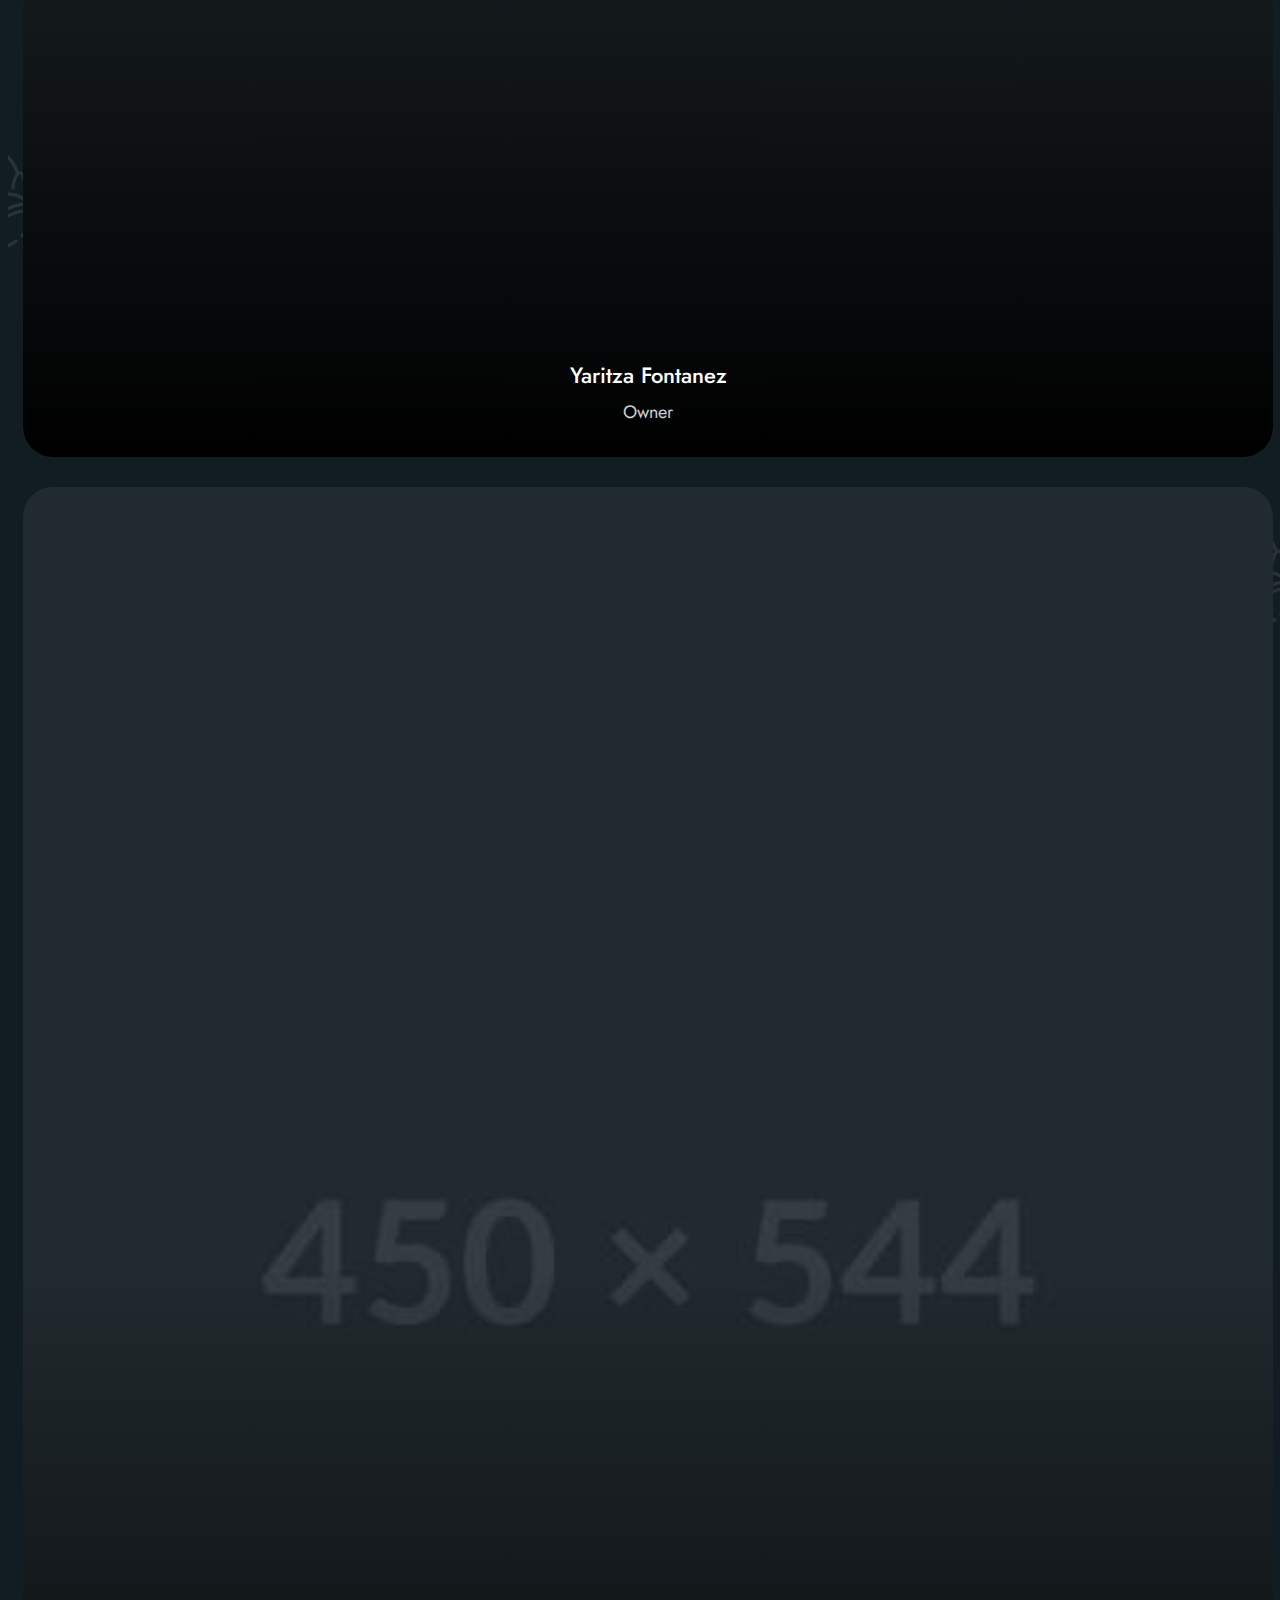
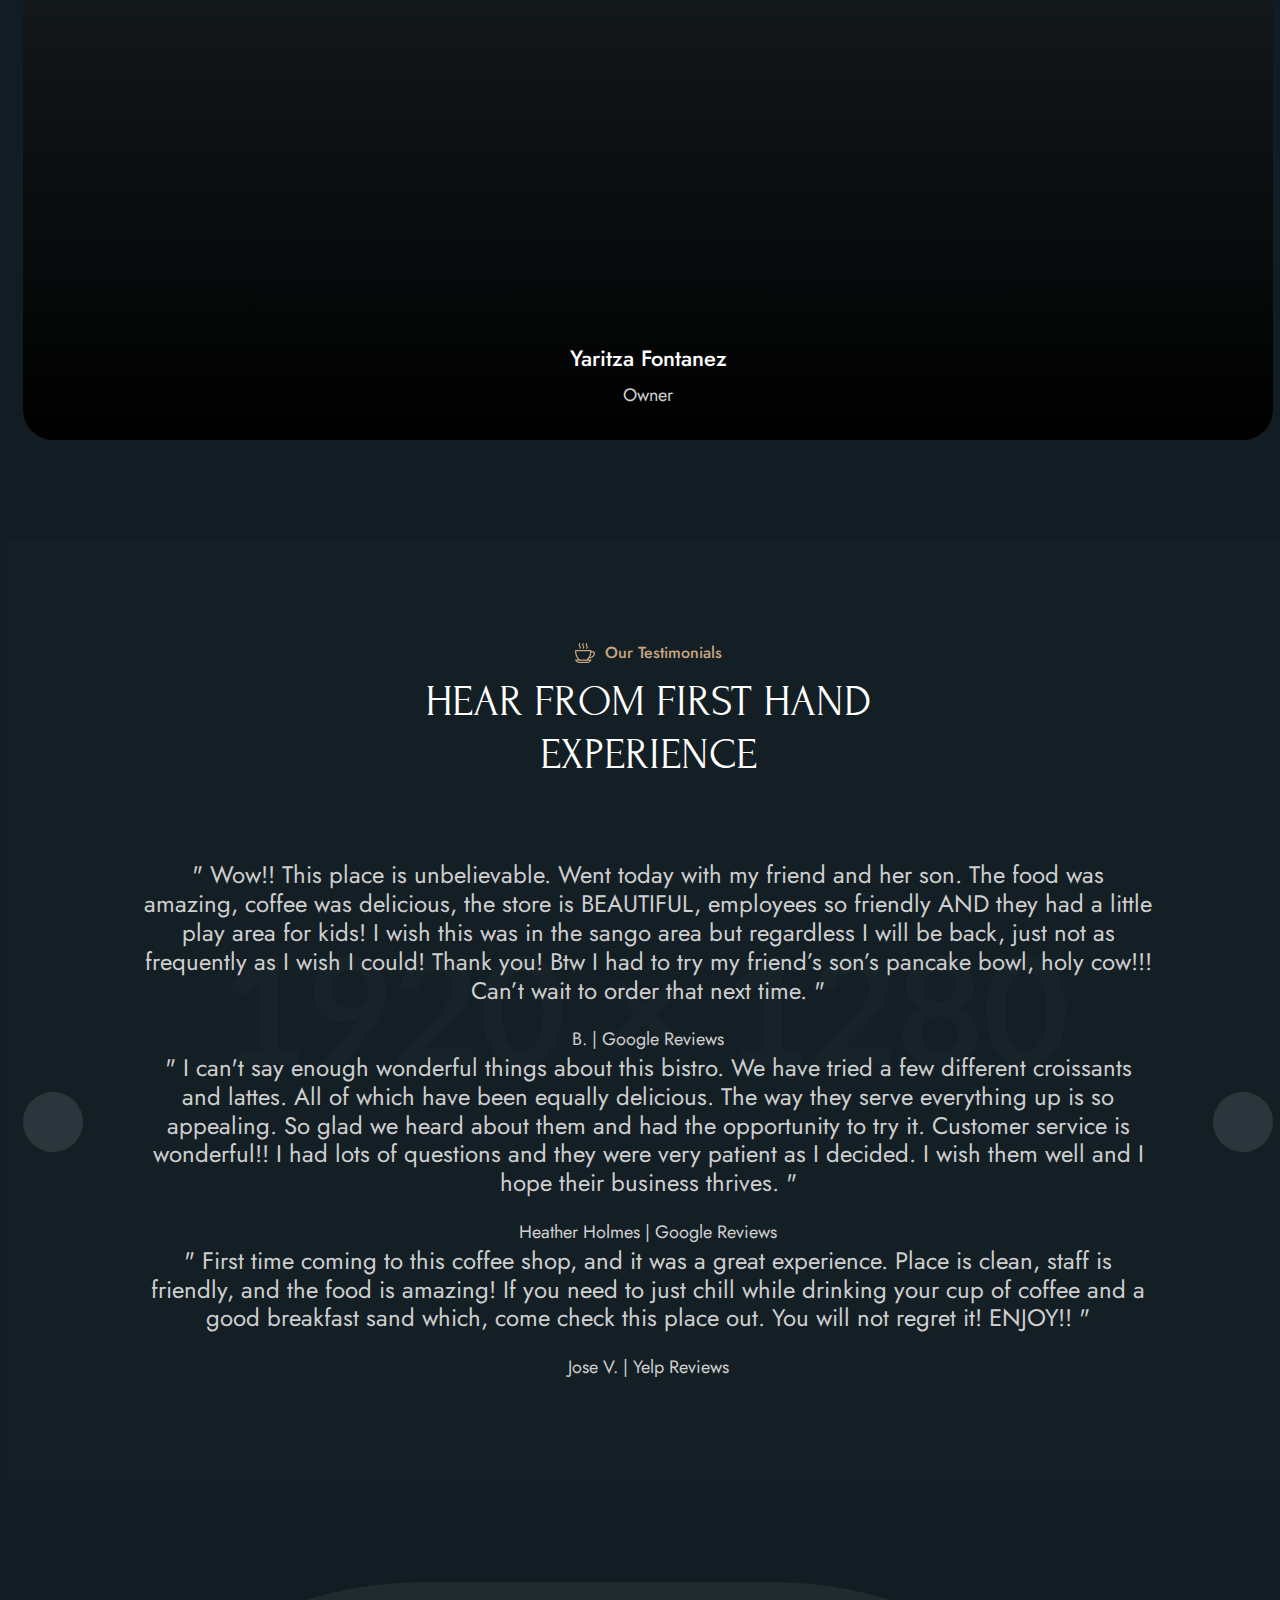
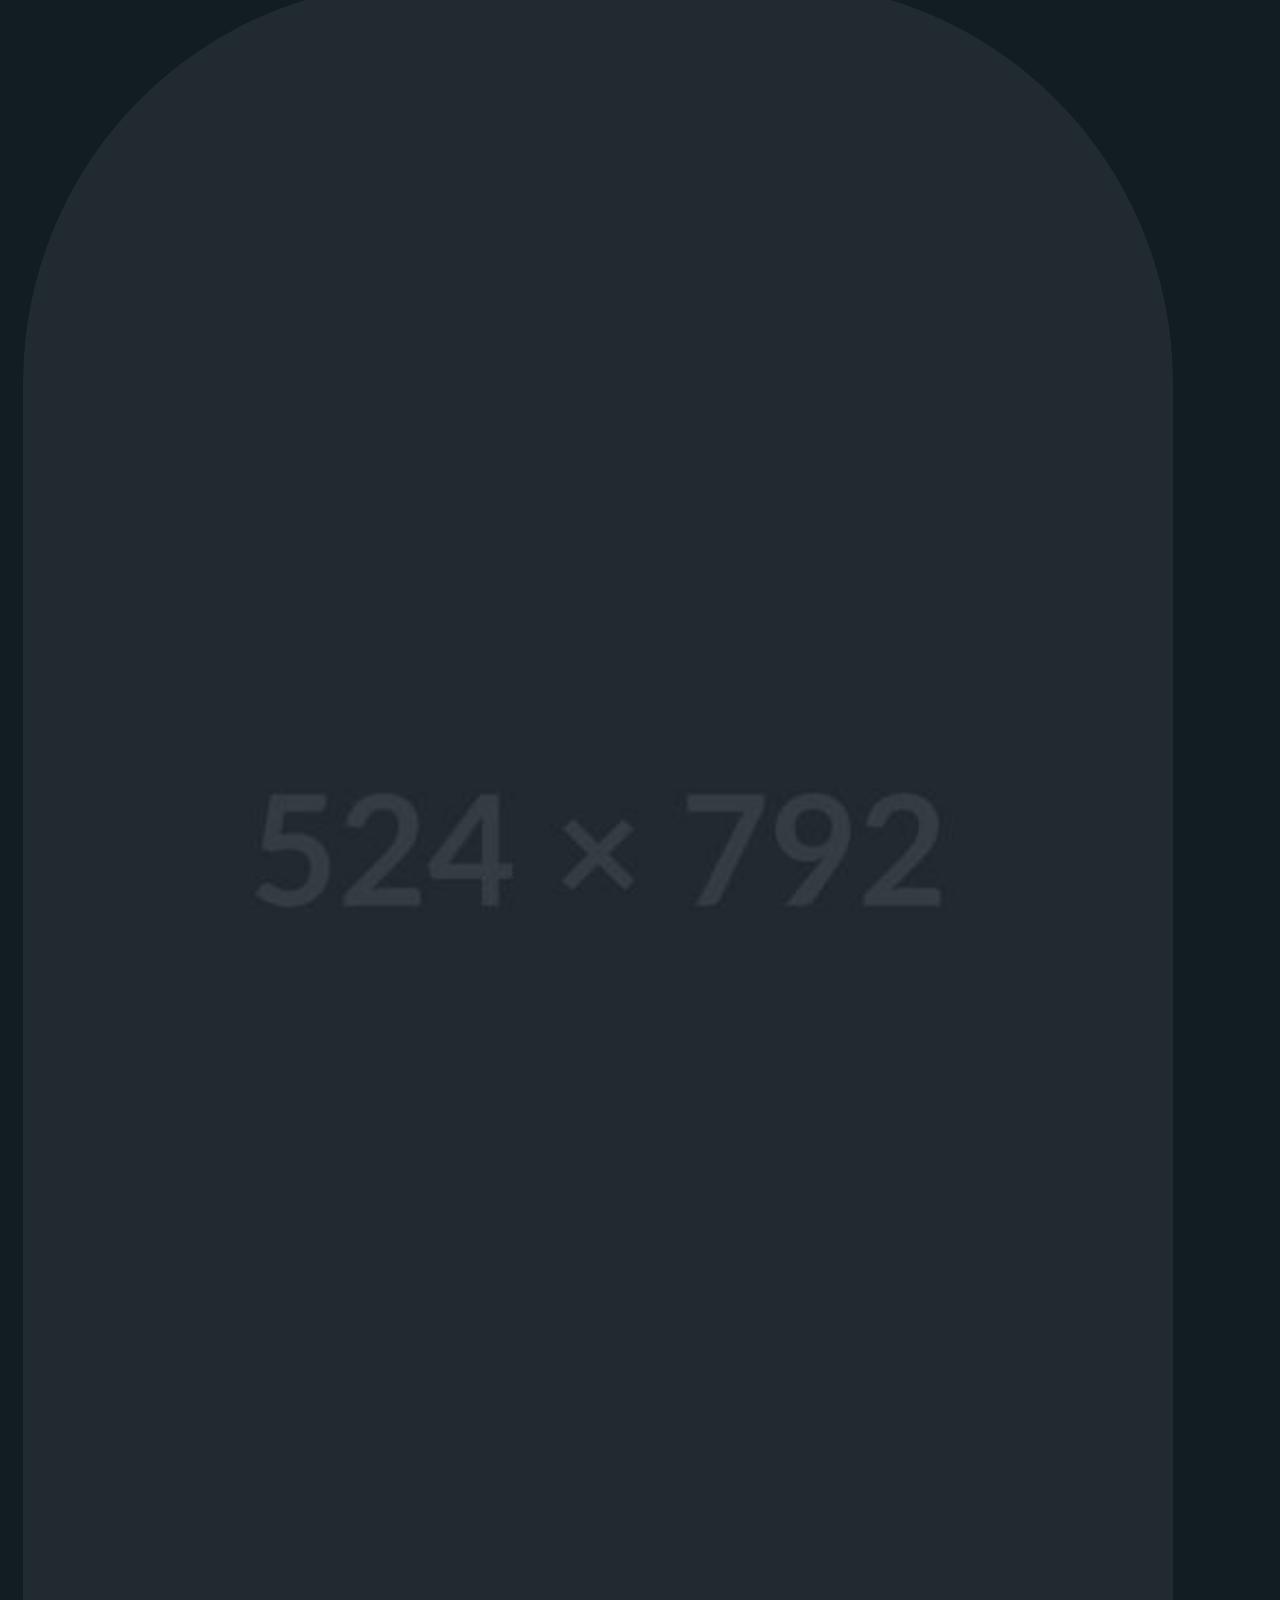
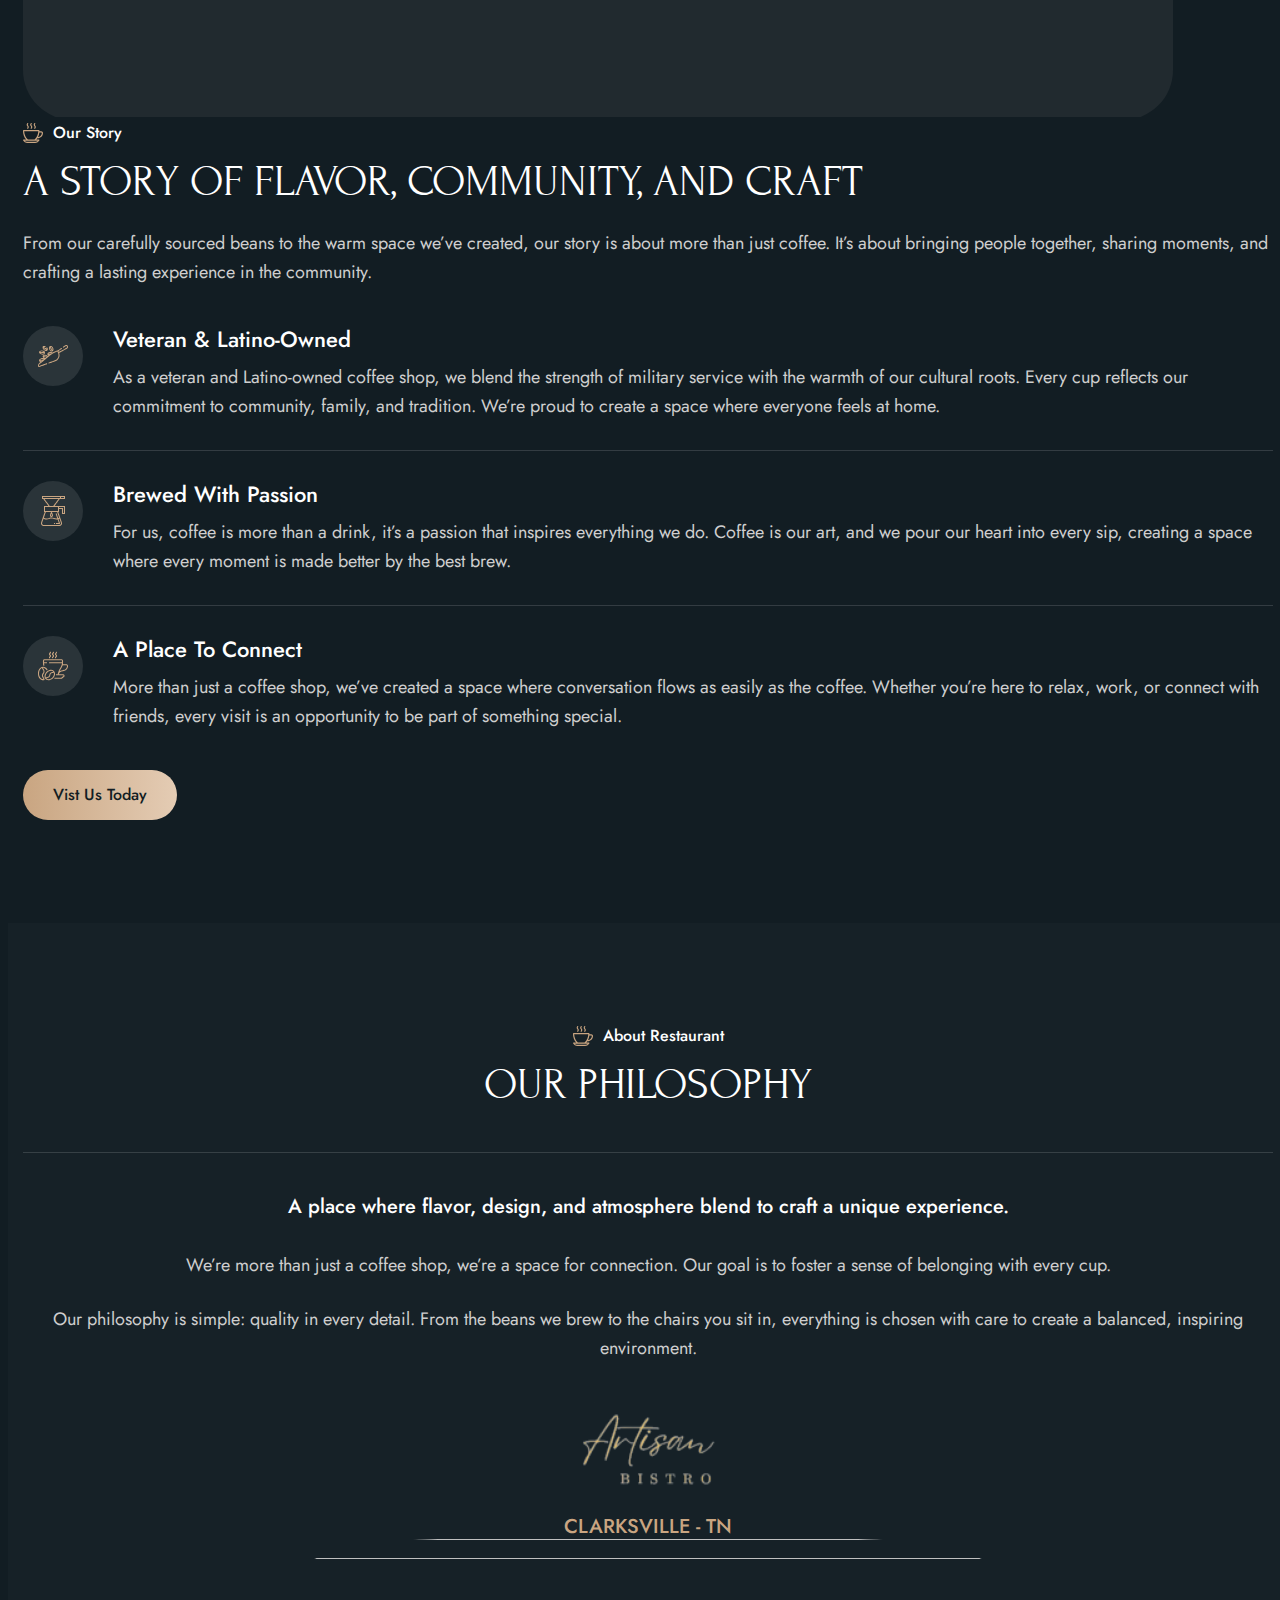
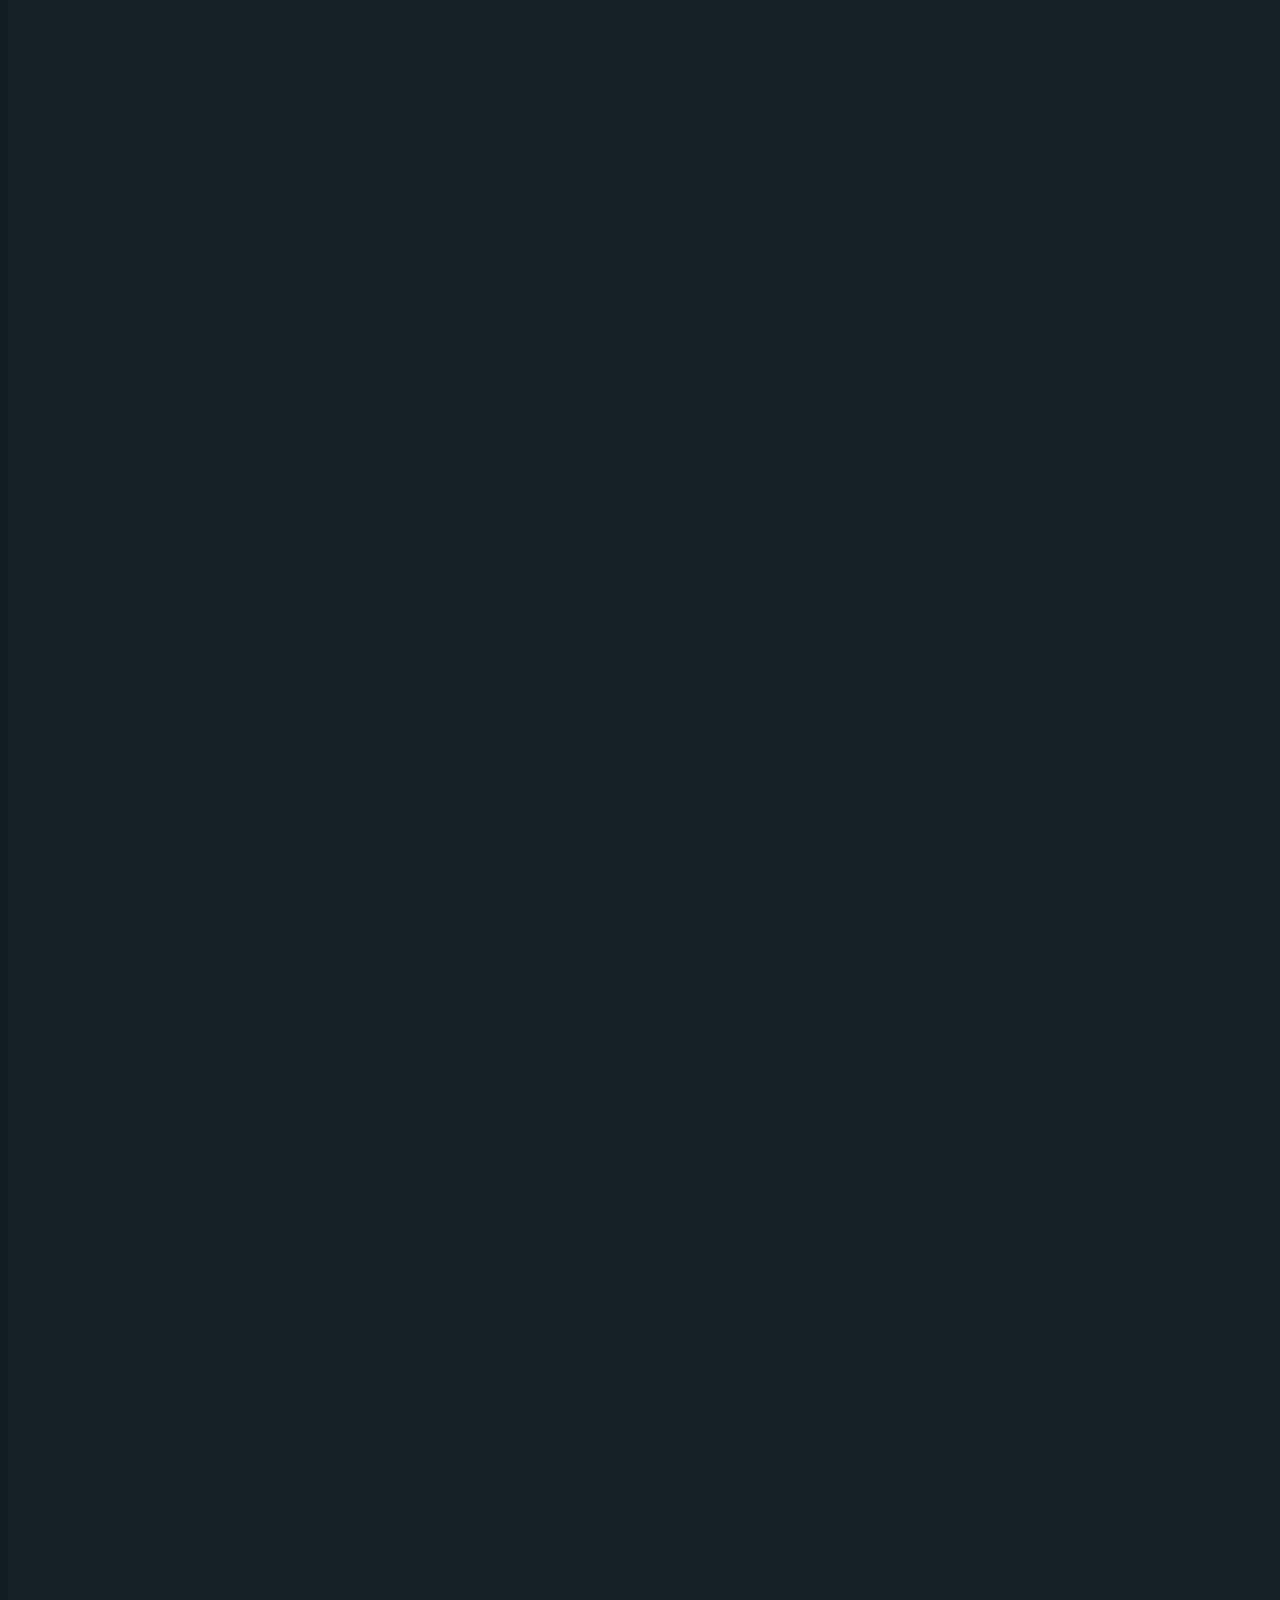
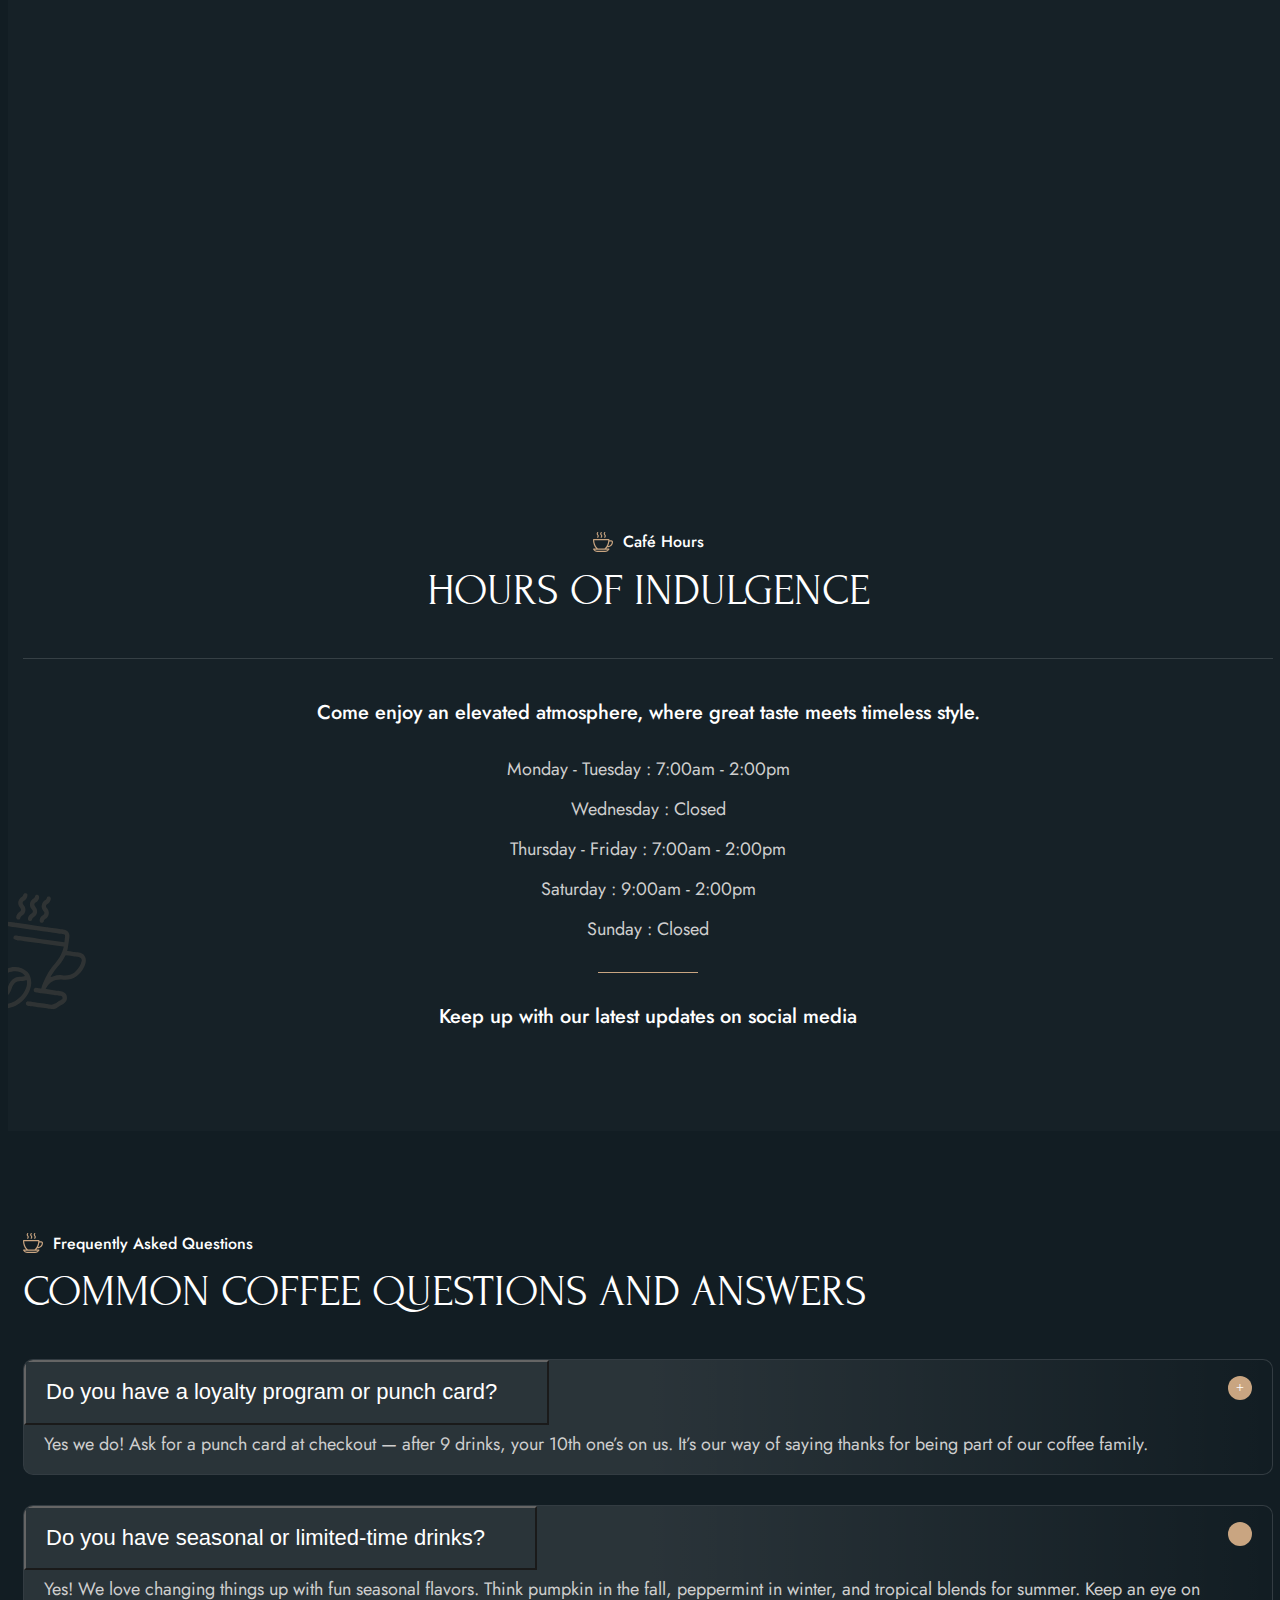
==== commit c1600e61: "Update about.html" ====
--- a/about.html
+++ b/about.html
@@ -249,7 +249,7 @@
                         <!-- Section Title Start -->
                         <div class="section-title">
                             <h3 class="wow fadeInUp">about us</h3>
-                            <h2 class="text-anime-style-3" data-cursor="-opaque">Bringing people together, one cup at a time</h2>
+                            <h2 class="text-anime-style-3" data-cursor="-opaque">Brewing More Than Coffee</h2>
                         </div>
                         <!-- Section Title End -->
                          
@@ -261,8 +261,8 @@
                                     <img src="images/icon-about-body-item-1.svg" alt="">
                                 </div>
                                 <div class="about-body-list-content">
-                                    <h3>Food delivery</h3>
-                                    <p>With our fast and reliable food delivery service, your favorite coffee, snacks, and treats are just a click away.</p>
+                                    <h3>Delivery? We’ve Got You Covered!</h3>
+                                    <p>Thanks to our delivery partners, you can now enjoy Artisan Bistro from the couch, office, or wherever you need a little pick-me-up. Just order through DoorDash or GrubHub and we’ll handle the rest!</p>
                                 </div>
                             </div>
                             <!-- About Body Item End -->
@@ -273,8 +273,8 @@
                                     <img src="images/icon-about-body-item-2.svg" alt="">
                                 </div>
                                 <div class="about-body-list-content">
-                                    <h3>Event elegance</h3>
-                                    <p>Host your special moments with us! From intimate gatherings to vibrant celebrations offers.</p>
+                                    <h3>Online Ordering Coming Soon!</h3>
+                                    <p>Stay tuned — your favorite espresso and pastry will be just a click away! In the meantime, check out our</p><p style="color:red;"><a href="menu.html"> Full Menu!</a></p>
                                 </div>
                             </div>
                             <!-- About Body Item End -->
@@ -309,7 +309,7 @@
                         <!-- About Us Image Start -->
                         <div class="about-us-img">
                             <figure class="image-anime">
-                                <img src="images/about-us-pis.jpg" alt="">
+                                <img src="images/crowaftest.jpg" alt="">
                             </figure>
                         </div>
                         <!-- About Us Image End -->
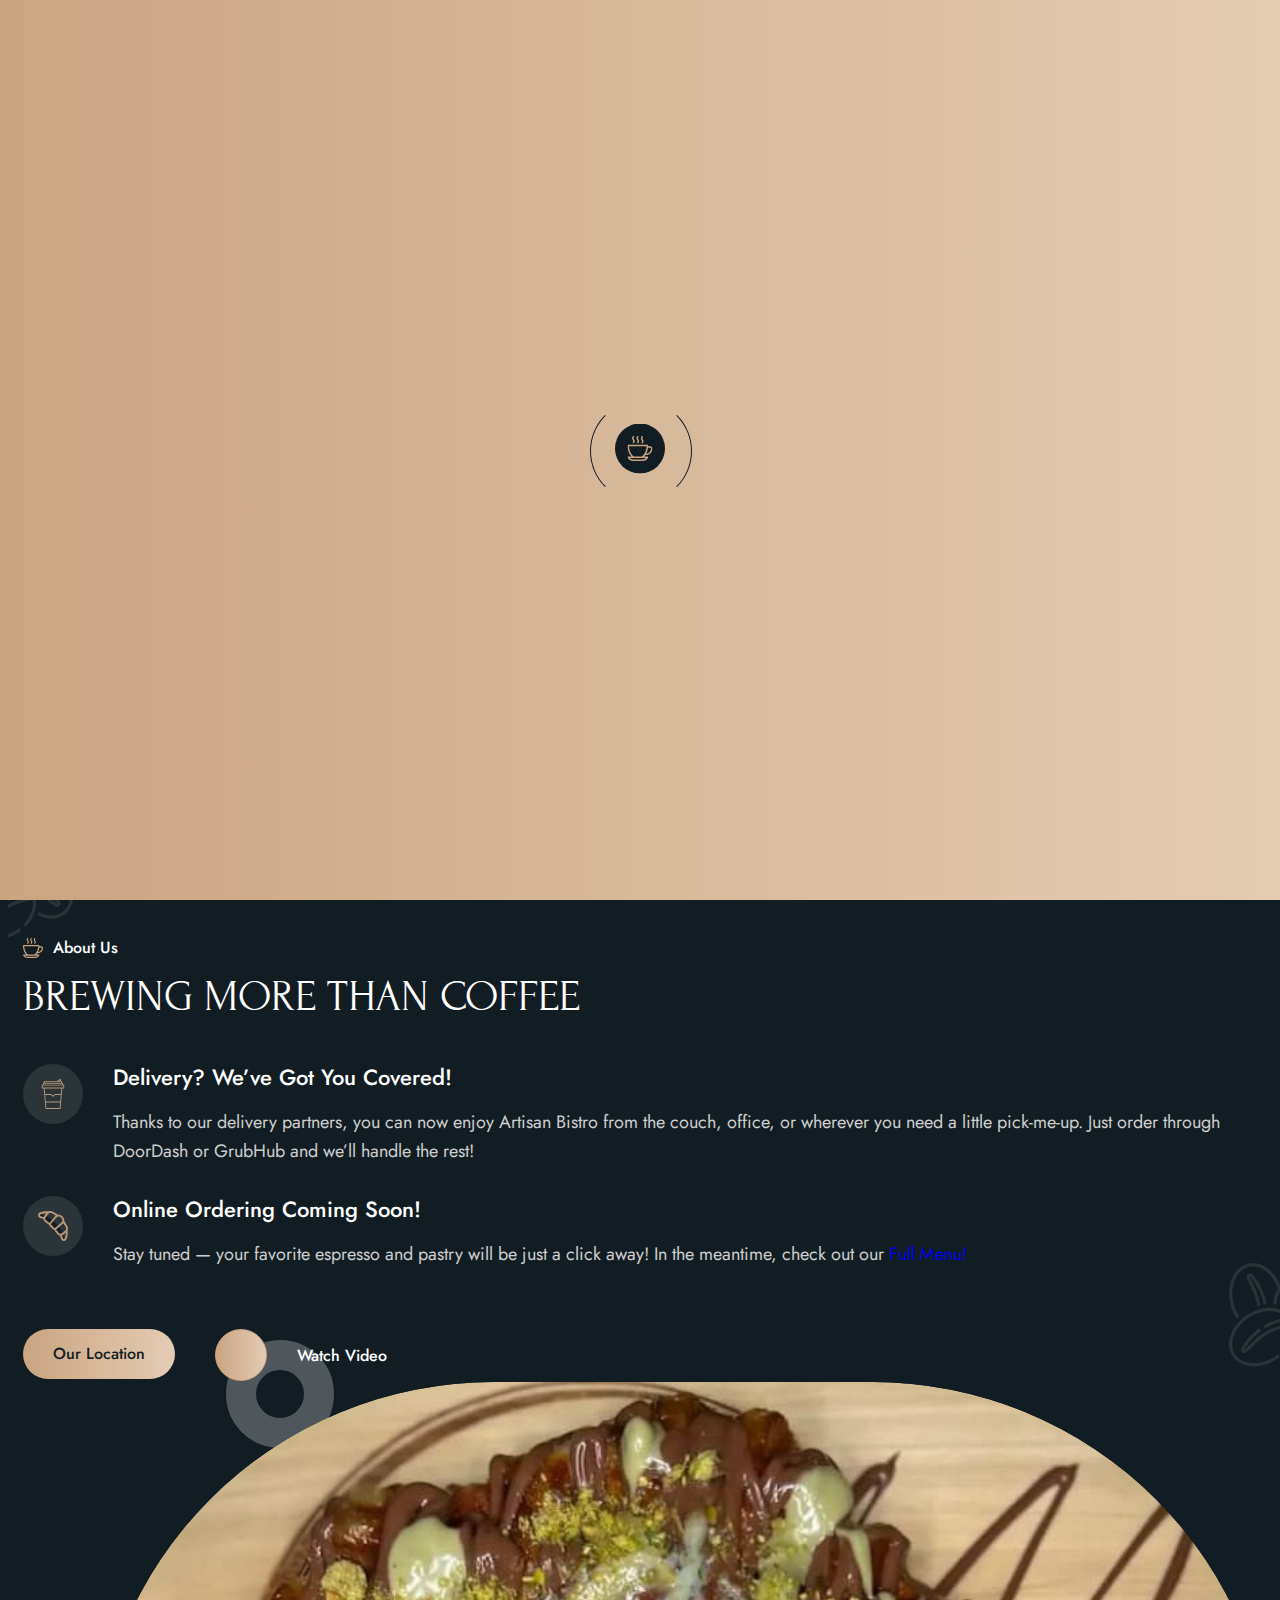
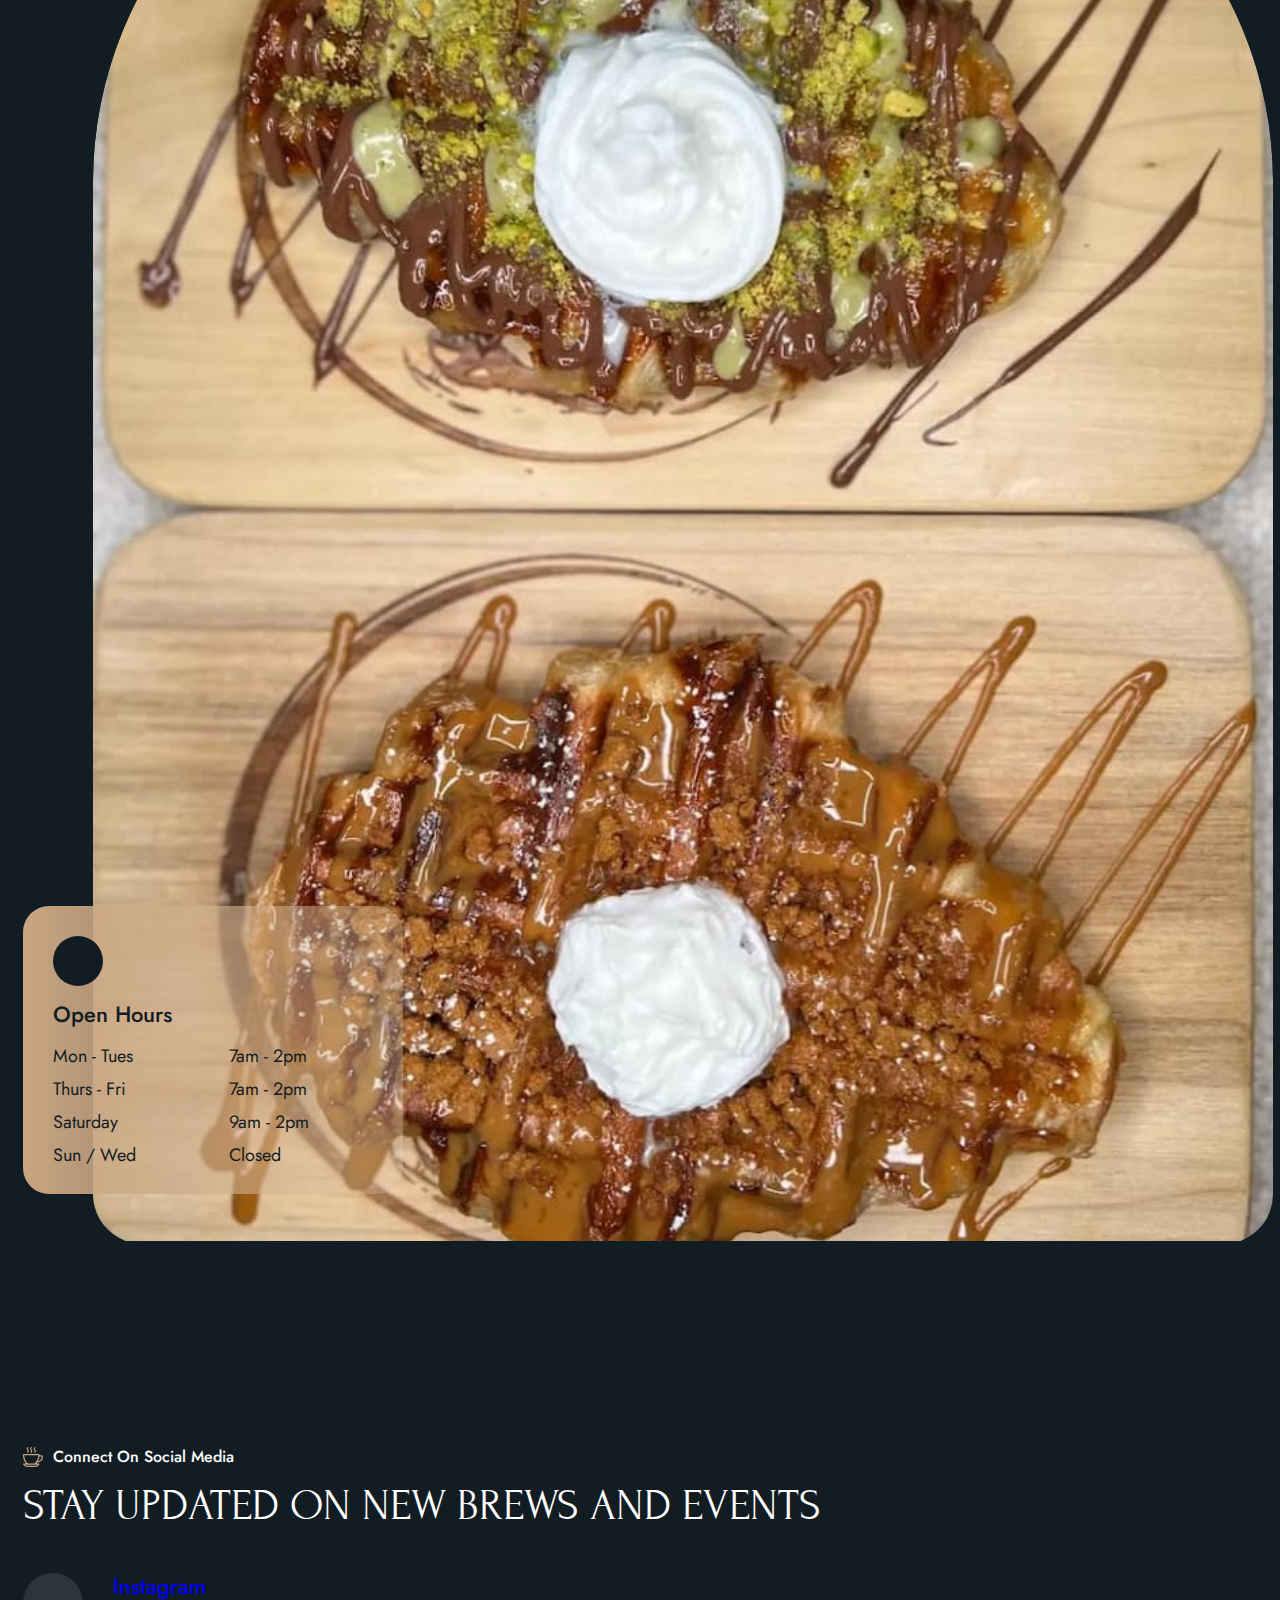
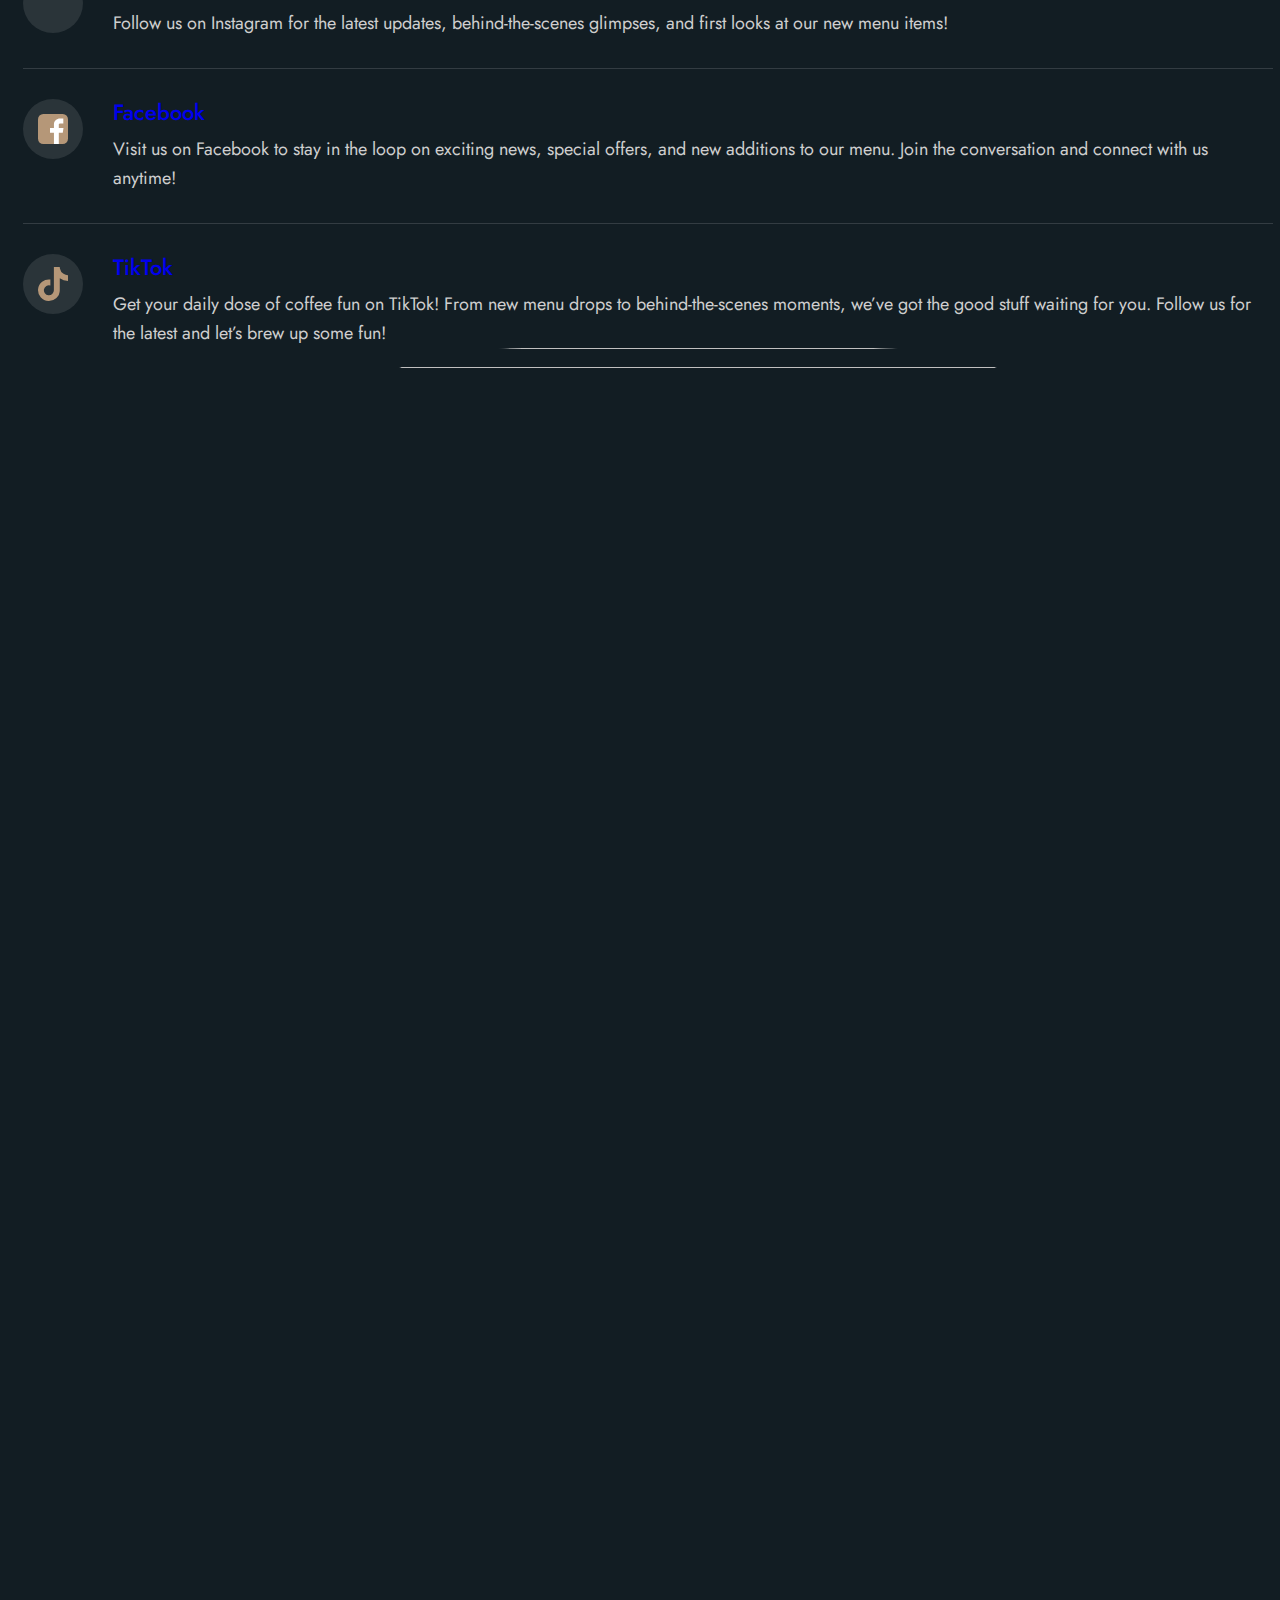
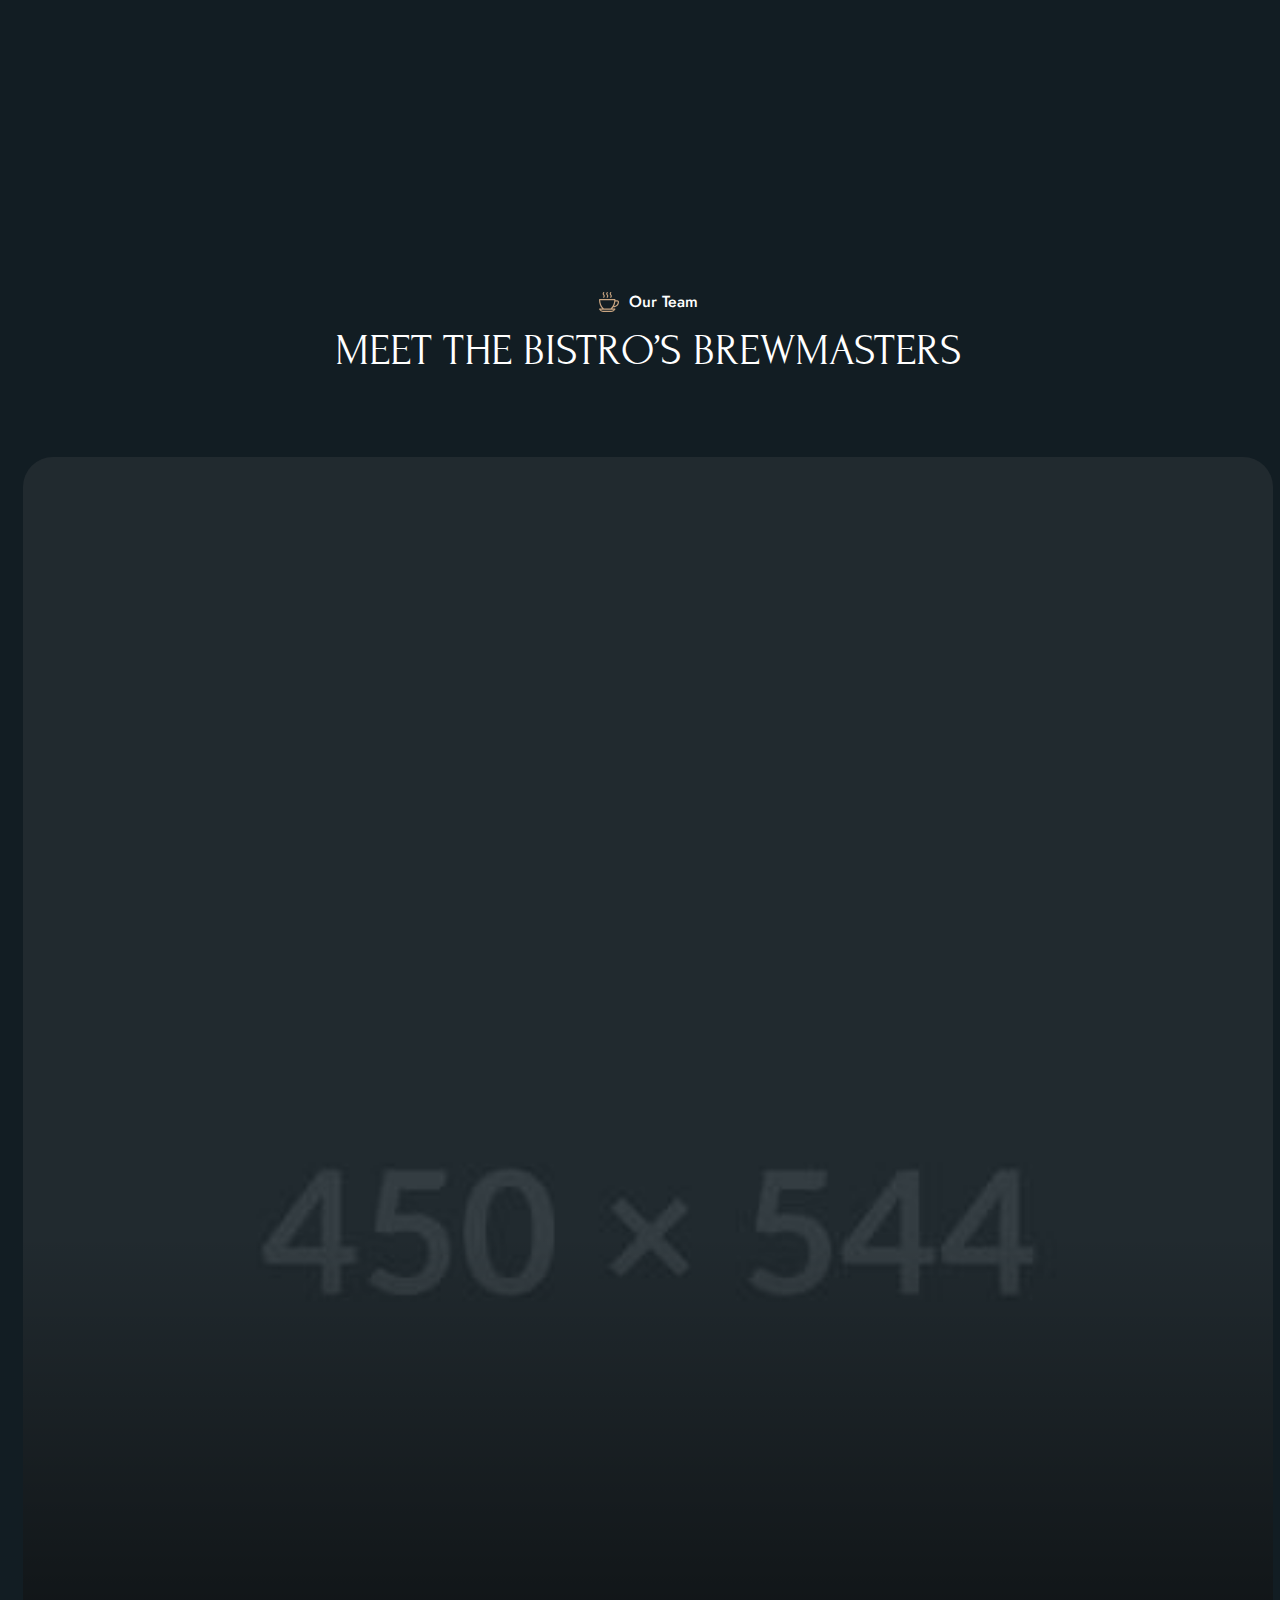
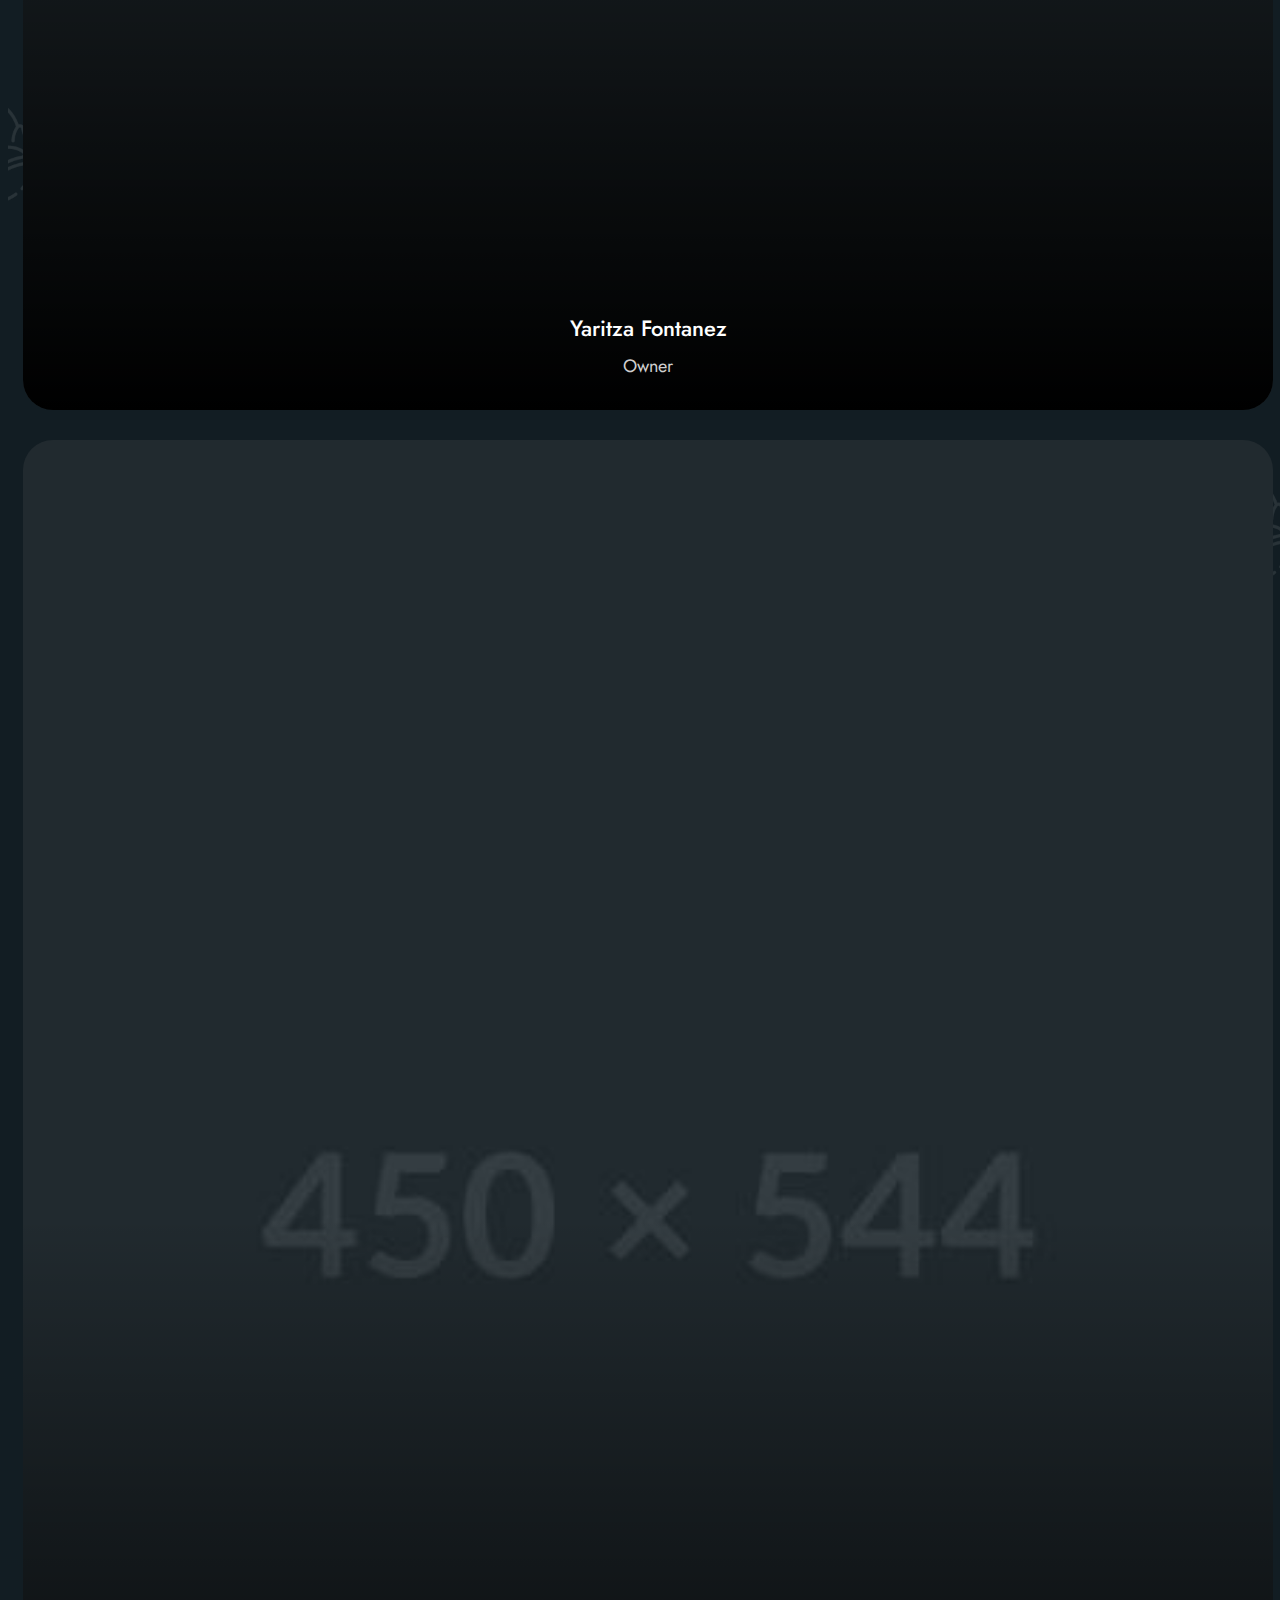
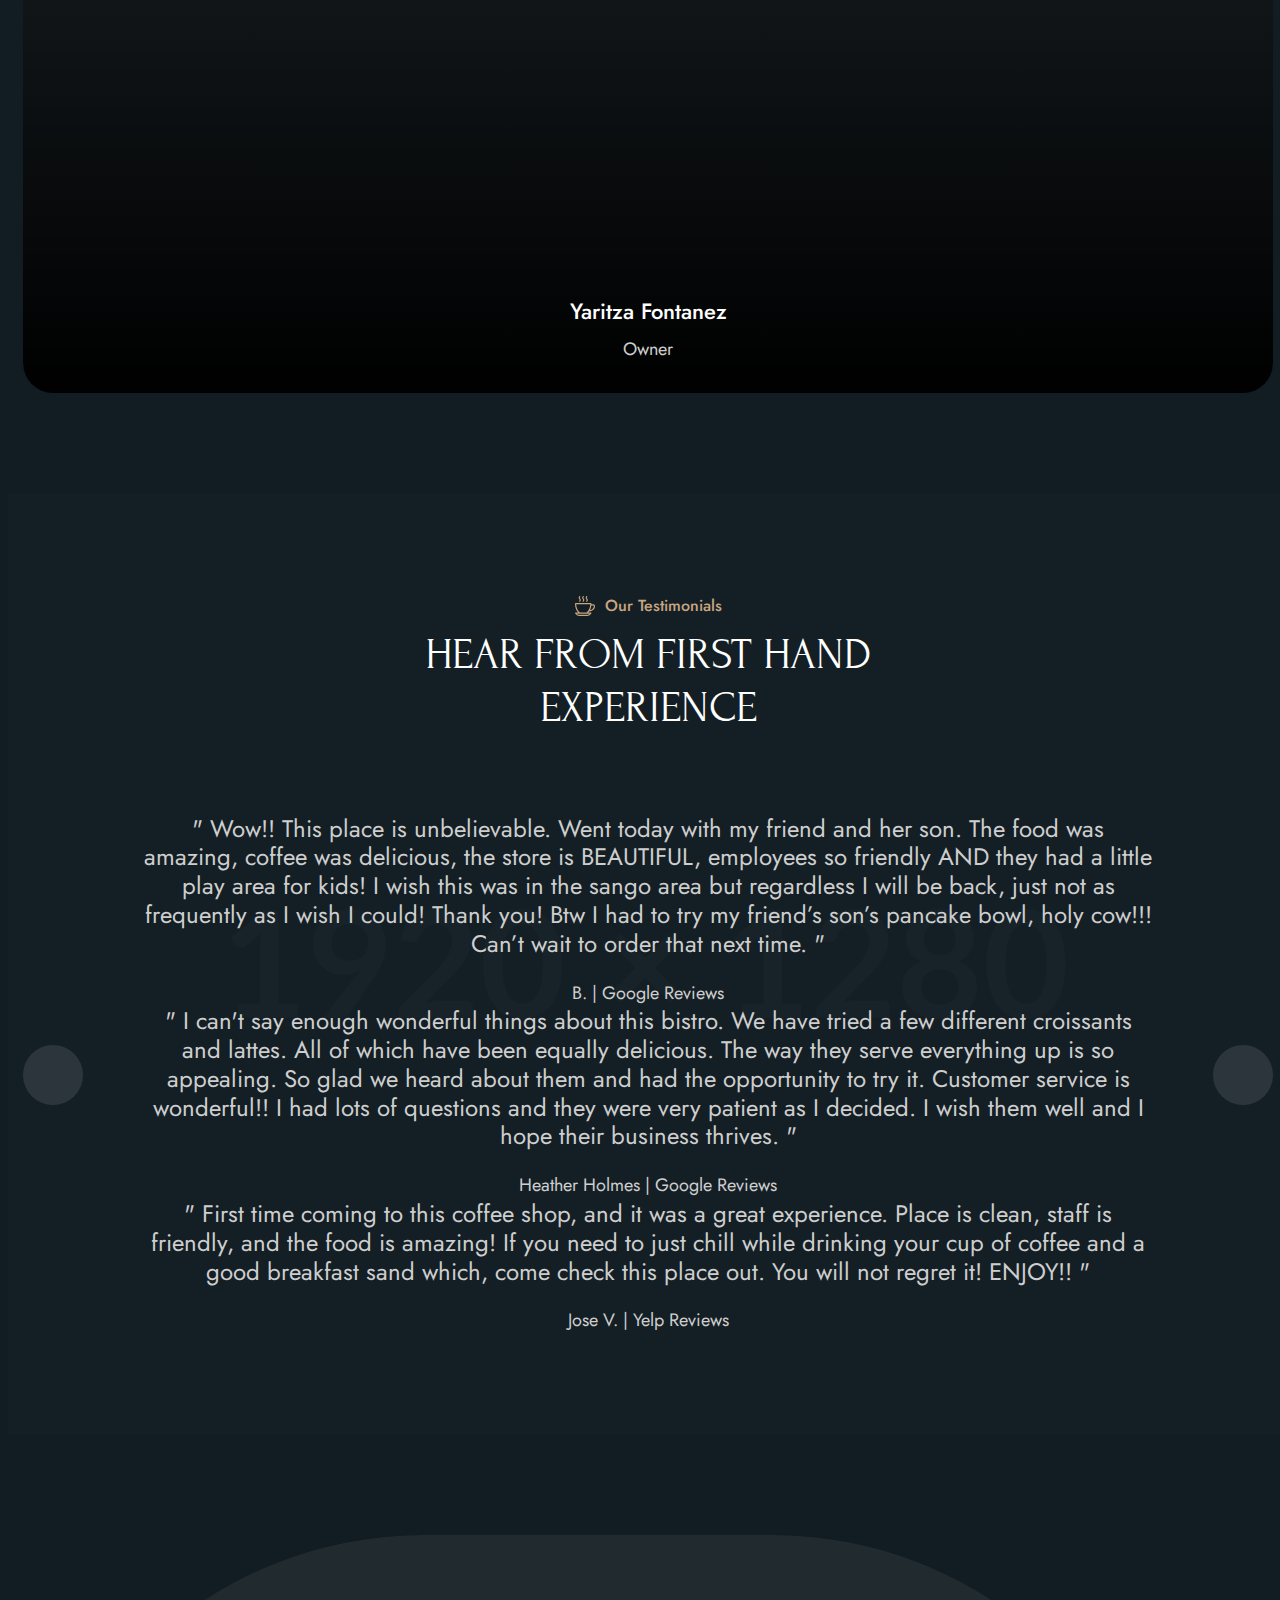
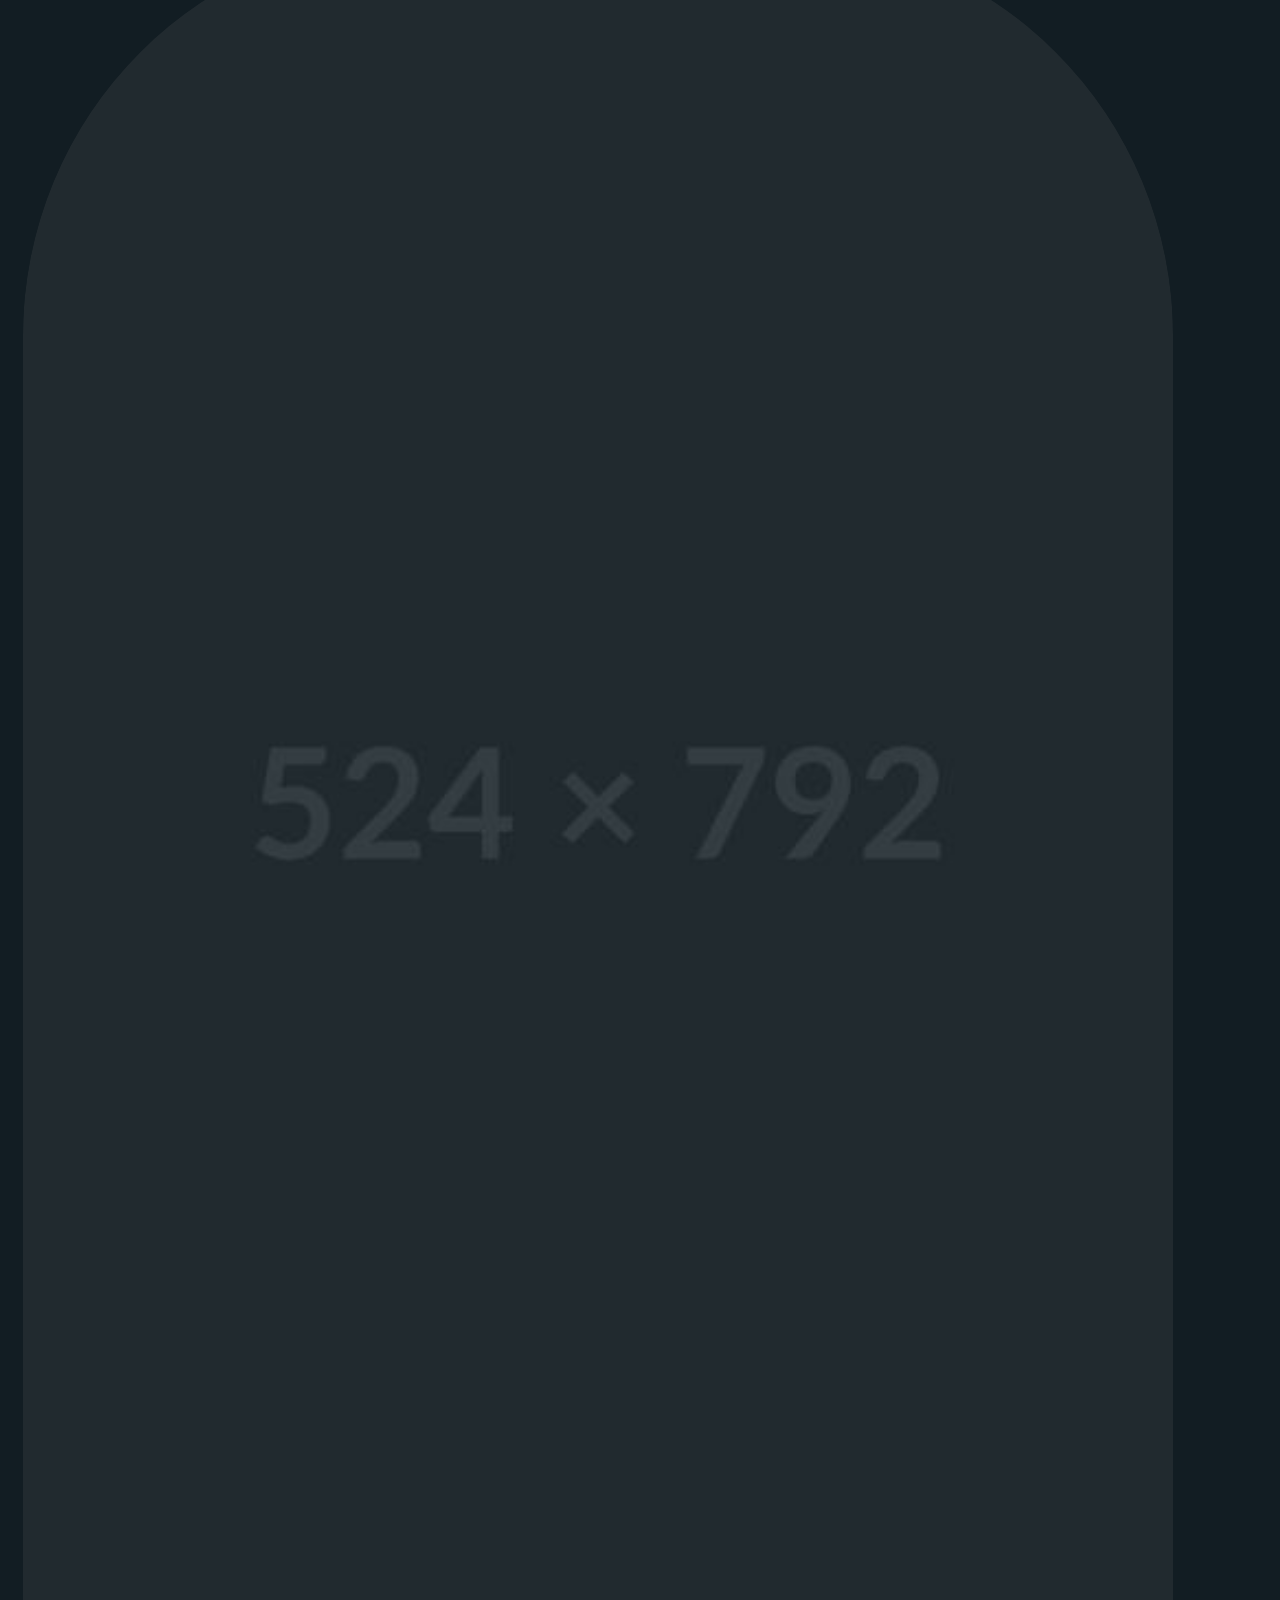
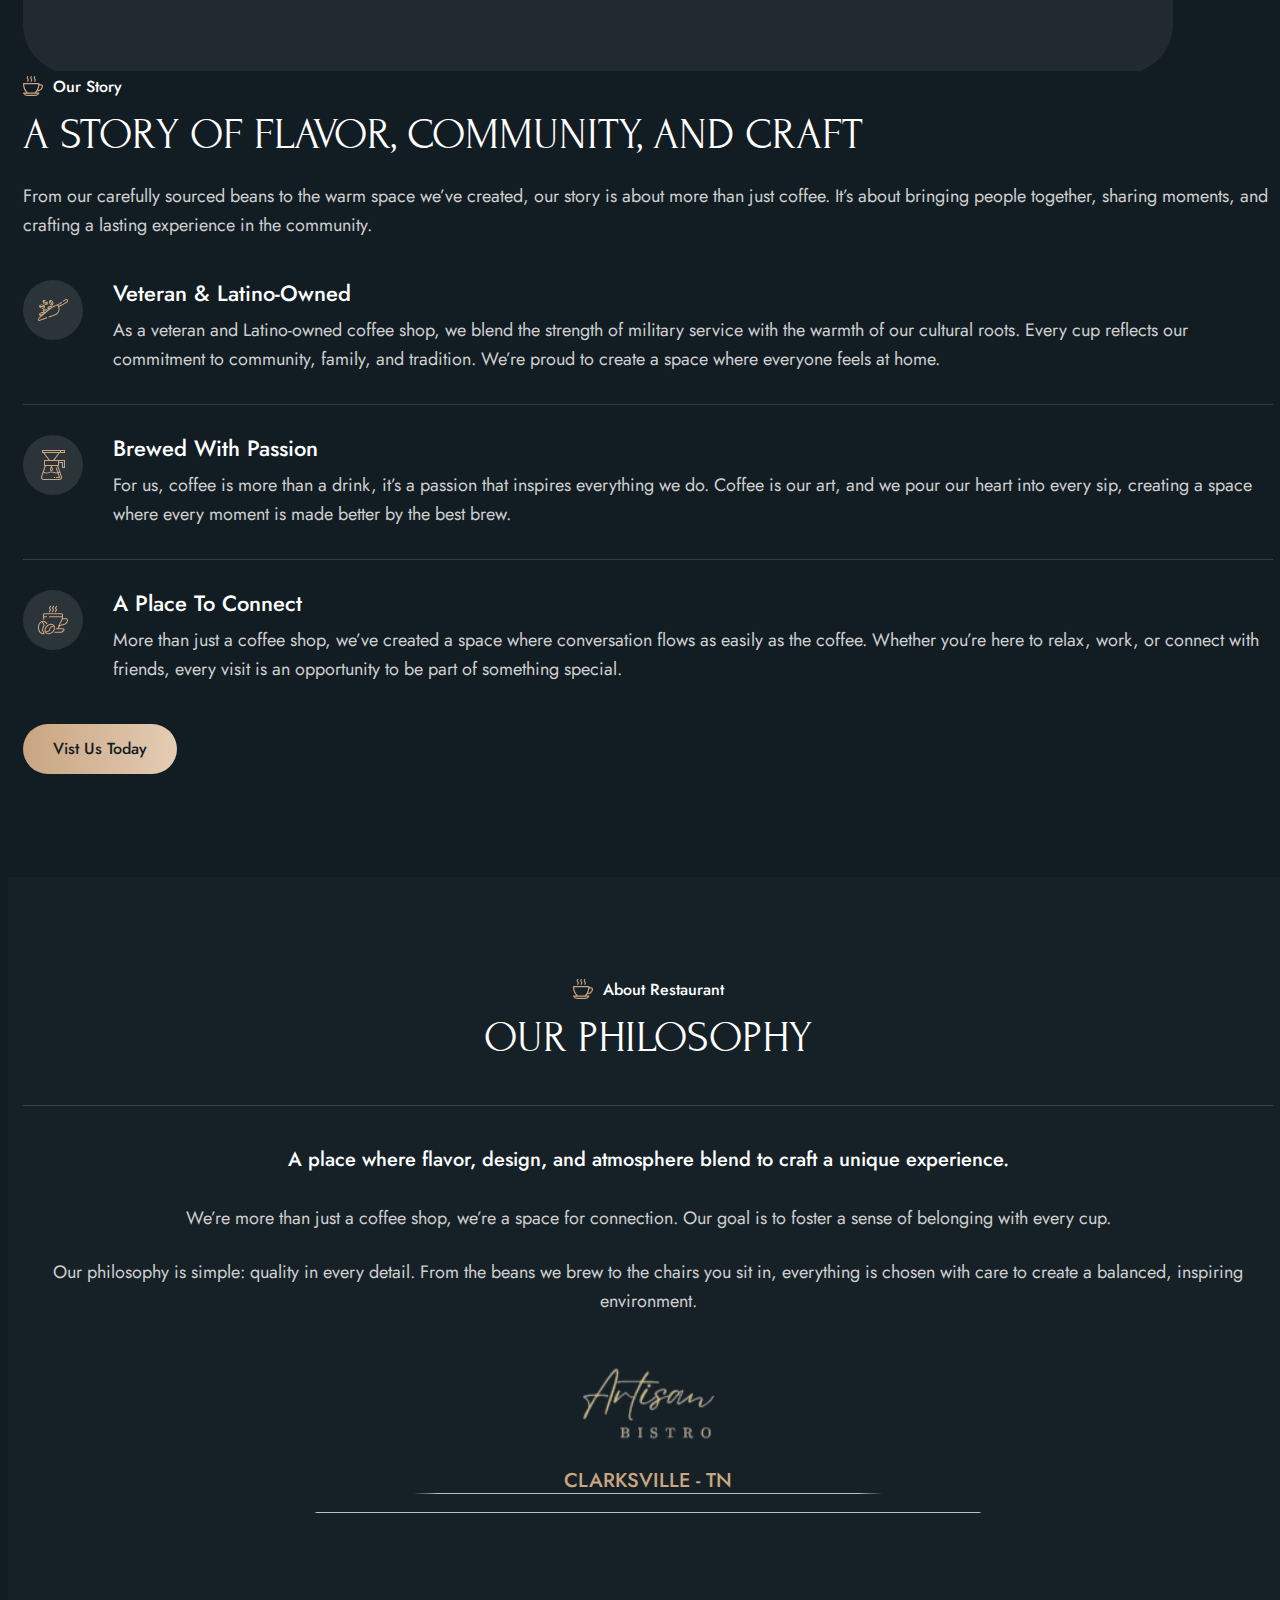
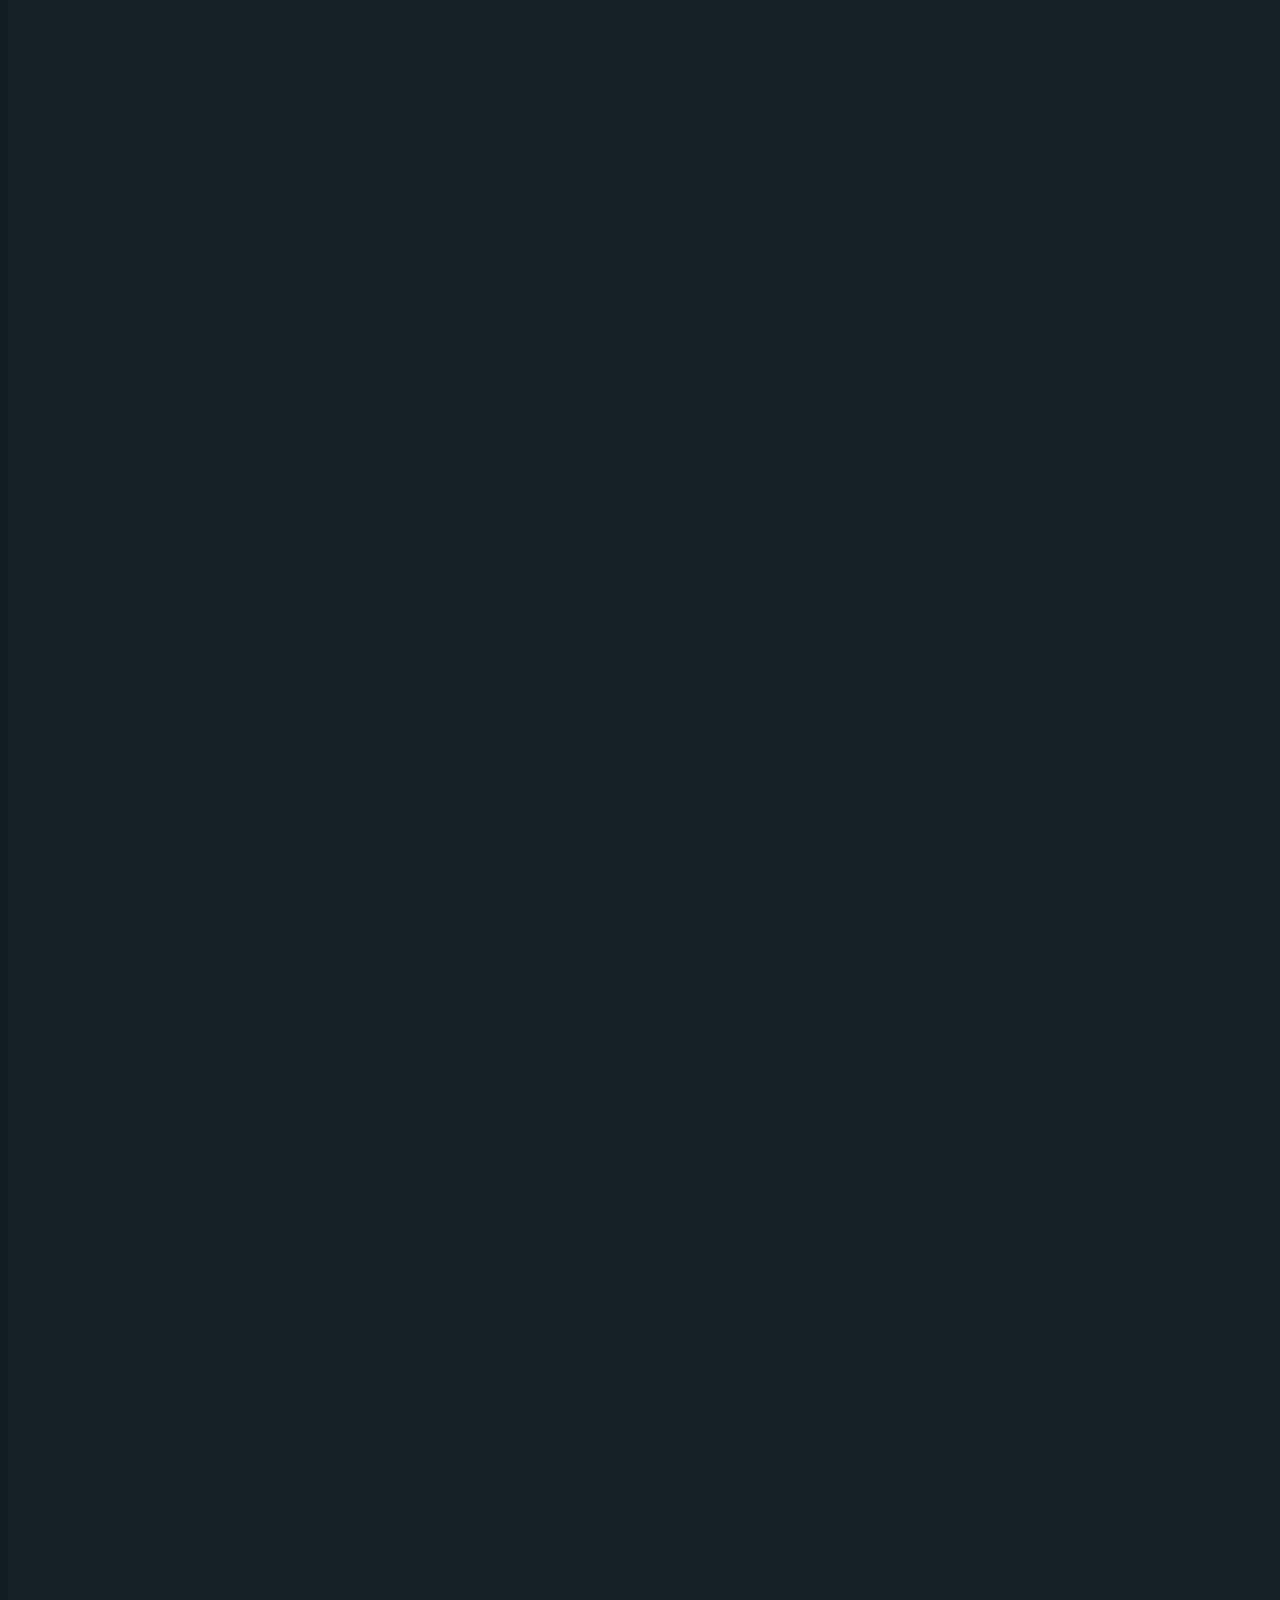
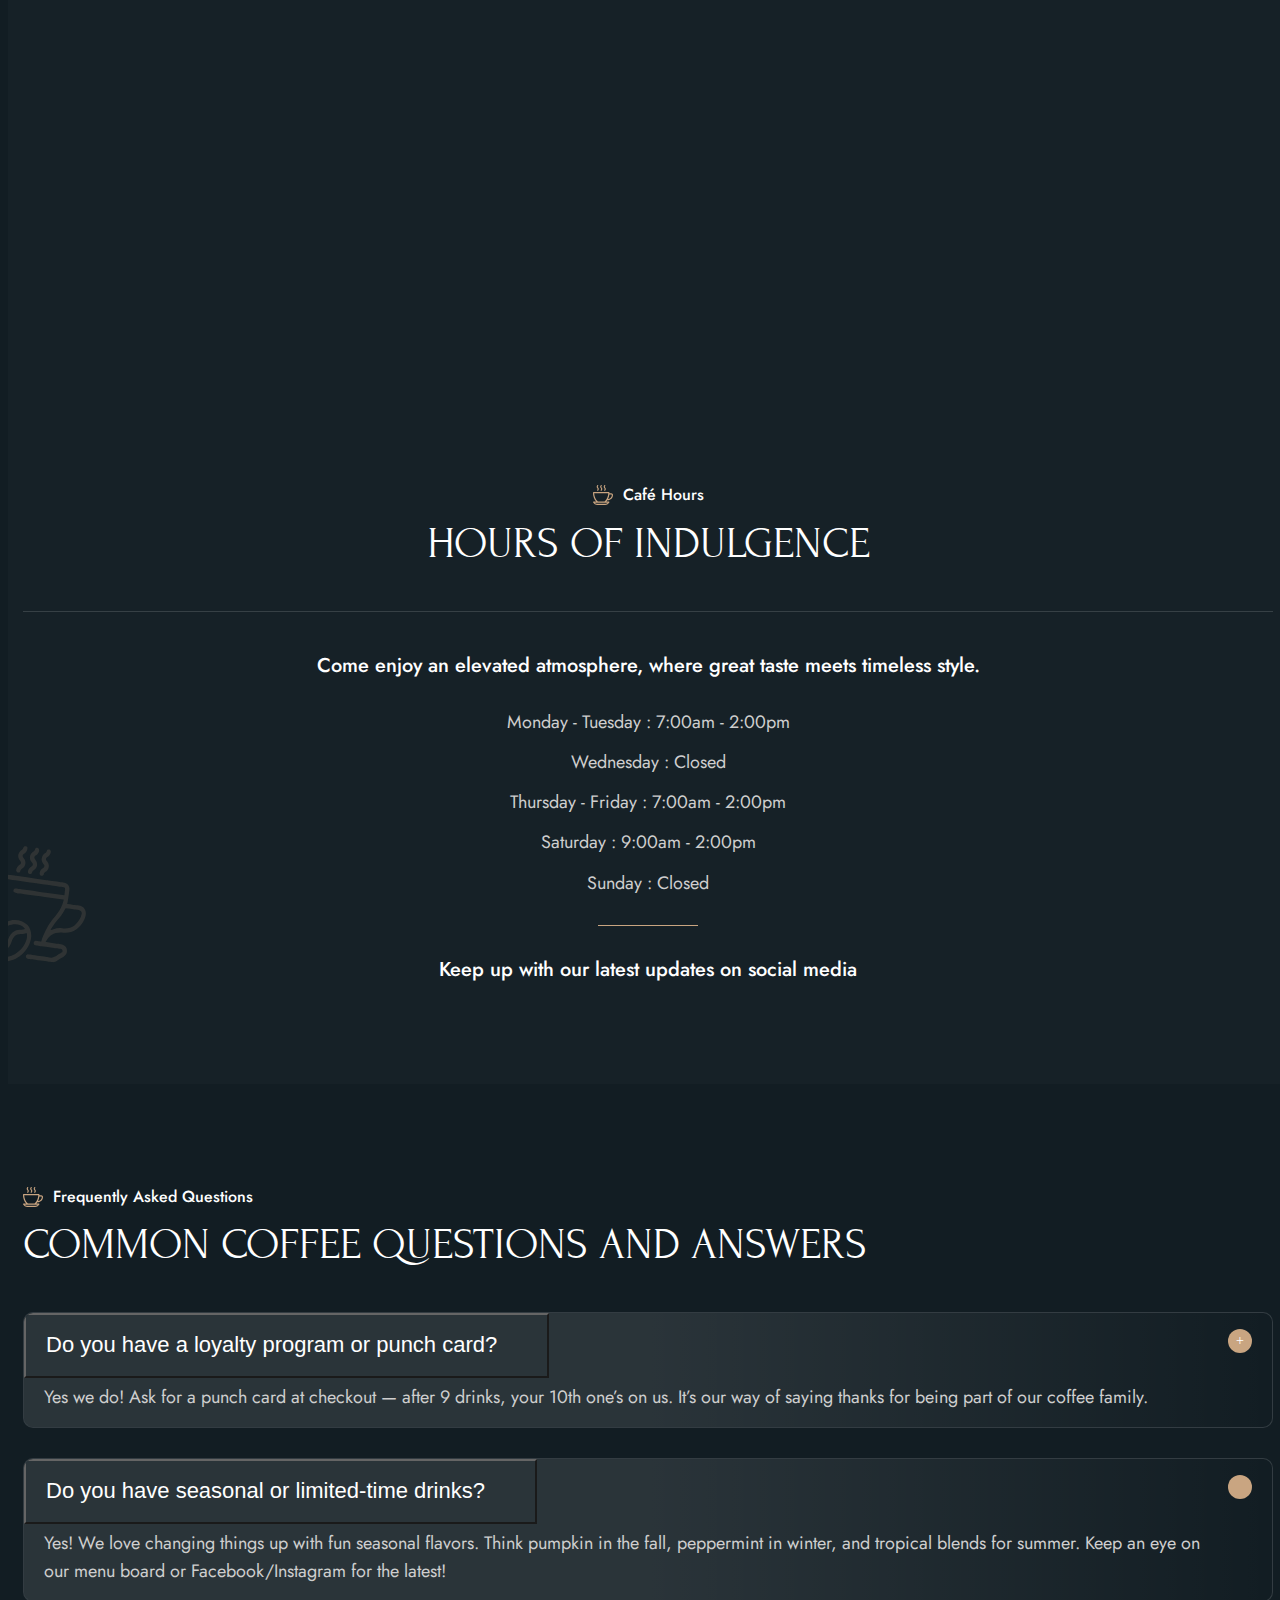
==== commit 0464aa46: "Update about.html" ====
--- a/about.html
+++ b/about.html
@@ -34,6 +34,8 @@
 	<link href="css/custom.css" rel="stylesheet" media="screen">
 </head>
 <body>
+	<div id="fb-root"></div>
+<script async defer crossorigin="anonymous" src="https://connect.facebook.net/en_US/sdk.js#xfbml=1&version=v22.0"></script>
 
     <!-- Preloader Start -->
 	<div class="preloader">
@@ -274,7 +276,7 @@
                                 </div>
                                 <div class="about-body-list-content">
                                     <h3>Online Ordering Coming Soon!</h3>
-                                    <p>Stay tuned — your favorite espresso and pastry will be just a click away! In the meantime, check out our</p><p style="color:red;"><a href="menu.html"> Full Menu!</a></p>
+                                    <p>Stay tuned — your favorite espresso and pastry will be just a click away! In the meantime, check out our <a href="menu.html">Full Menu!</a></p>
                                 </div>
                             </div>
                             <!-- About Body Item End -->
@@ -285,13 +287,13 @@
                         <div class="about-us-footer wow fadeInUp" data-wow-delay="0.6s">
                             <!-- About Button Start -->
                             <div class="about-btn">
-                                <a href="contact.html" class="btn-default">contact us</a>
+                                <a href="contact.html" class="btn-default">Our Location</a>
                             </div>
                             <!-- About Button End -->
                             
                             <!-- Video Play Button Start -->
                             <div class="video-play-button">
-                                <a href="https://www.youtube.com/watch?v=Y-x0efG1seA" class="popup-video" data-cursor-text="Play">
+                                <a class="fb-video" data-href="https://www.facebook.com/reel/1188301982547061/" class="popup-video" data-cursor-text="Play">
                                     <i class="fa-solid fa-play"></i>
                                 </a>
                                 <p>watch video</p>
